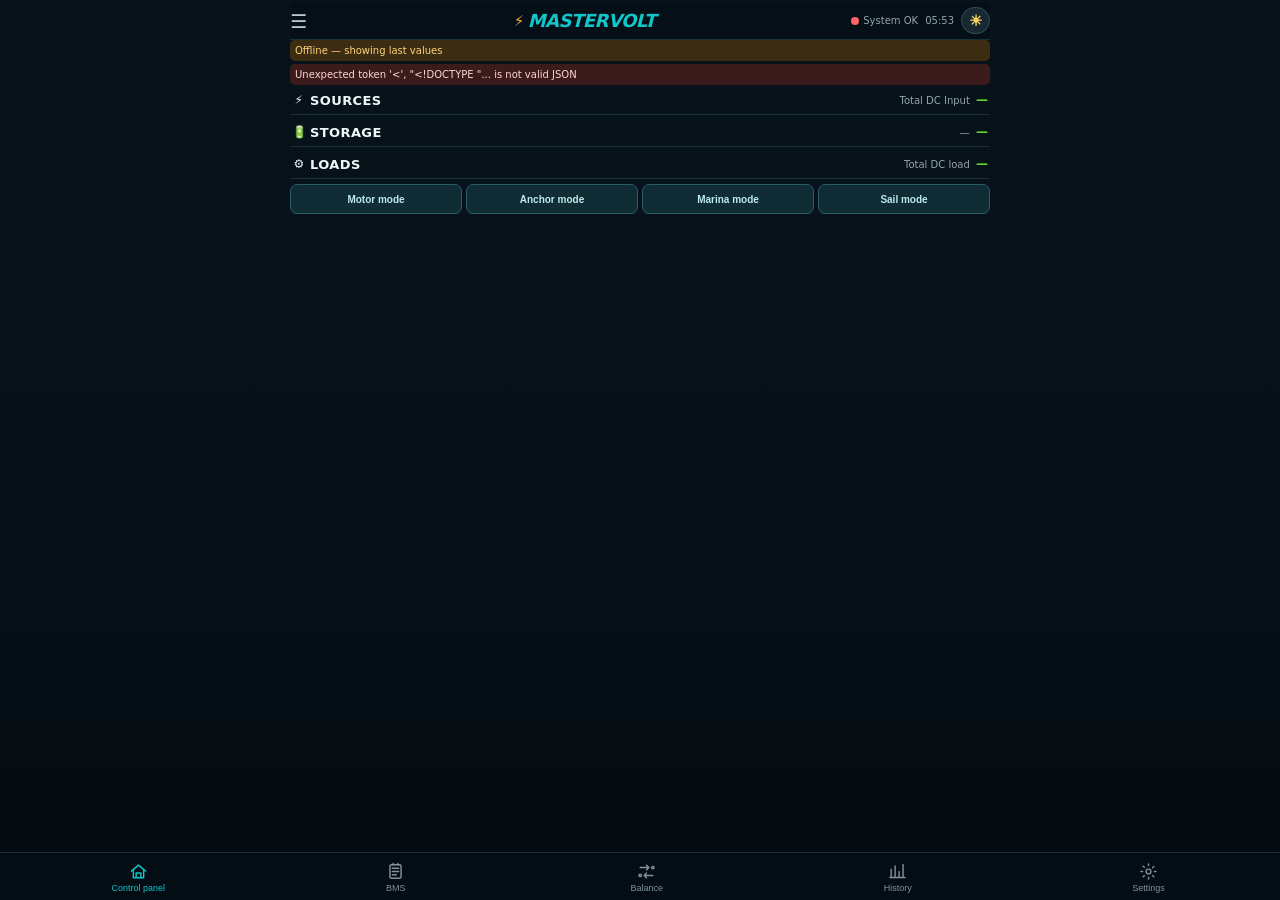
==== static/index.html @ 9ea55922 "v1.21.0: Battery tile layout, deviation bars around the balancer average, separate BMS/BAL refresh -" ====
<!doctype html>
<html lang="en">
<head>
<meta charset="utf-8">
<meta name="viewport" content="width=device-width,initial-scale=1,viewport-fit=cover">
<meta name="theme-color" content="#071017">
<meta name="apple-mobile-web-app-capable" content="yes">
<meta name="apple-mobile-web-app-status-bar-style" content="black-translucent">
<meta name="apple-mobile-web-app-title" content="Mastervolt">
<script>try{if(localStorage.getItem('mastervolt-theme')==='light')document.documentElement.dataset.theme='light'}catch(e){}</script>
<link rel="manifest" href="/manifest.webmanifest">
<link rel="apple-touch-icon" href="/static/icons/app-icon.svg">
<title>Mastervolt Energy</title>
<style>
:root{
 --bg:#061018;--bg2:#09151e;--panel:#111f2a;--panel2:#162632;--line:#21323d;
 --text:#f5f8fa;--muted:#93a5b1;--teal:#11c5c8;--teal2:#14aeb6;--green:#65d92f;
 --orange:#f4a631;--red:#ff6262;--shadow:0 4px 12px rgba(0,0,0,.18)
}
*{box-sizing:border-box}html,body{margin:0;min-height:100%;min-height:100dvh;background:linear-gradient(180deg,#07121a 0,#061018 60%,#040b10 100%);color:var(--text);font-family:system-ui,-apple-system,"Segoe UI",sans-serif}html{background:#040b10;overscroll-behavior-y:none}
body{padding-bottom:calc(48px + env(safe-area-inset-bottom));overflow-x:hidden}.app{max-width:560px;margin:auto;padding:calc(2px + env(safe-area-inset-top)) 7px 5px}
.top{position:sticky;top:0;z-index:9;background:rgba(6,16,24,.96);backdrop-filter:blur(12px);display:grid;grid-template-columns:28px minmax(100px,1fr) auto auto 29px;column-gap:7px;align-items:center;height:38px;border-bottom:1px solid #18303a}
.menu{font-size:19px;color:#b6c5ce}.logo{text-align:center;font-size:18px;font-weight:900;font-style:italic;letter-spacing:-.5px;color:var(--teal)}.online{display:flex;align-items:center;gap:4px;color:var(--muted);font-size:10px;white-space:nowrap}.clock{color:var(--muted);font-size:10px;white-space:nowrap}.dot{width:8px;height:8px;border-radius:50%;background:var(--green);box-shadow:0 0 8px rgba(101,217,47,.5)}.dot.off{background:var(--red);box-shadow:none}
.section{margin-bottom:5px}.head{display:flex;justify-content:space-between;align-items:center;height:27px;padding:1px 2px 3px;border-bottom:1px solid #14303a;margin-bottom:3px}.title{display:grid;grid-template-columns:14px auto;align-items:center;column-gap:4px;padding-left:0;font-weight:900;font-size:13px;letter-spacing:.4px;color:#eef7f8}.section-icon{width:14px;text-align:center;font-size:12px;line-height:1}.section-label{display:block;text-align:left}
.total{font-size:10px;color:var(--muted);white-space:nowrap}.total strong{font-size:12px;margin-left:3px;color:var(--green);font-variant-numeric:tabular-nums}
.card{display:grid;grid-template-columns:34px minmax(82px,1fr) 22px 47px 43px 48px 39px;column-gap:2px;align-items:center;min-height:45px;background:linear-gradient(105deg,#12212c,#101c25);border:1px solid #21333f;border-radius:9px;padding:4px 6px;margin-bottom:3px;box-shadow:var(--shadow)}.card:last-child{margin-bottom:0}
.shore-card{position:relative;padding-bottom:9px}.shore-status{position:absolute;left:40px;right:48px;bottom:3px;font-size:10px;line-height:1.05;white-space:nowrap;overflow:hidden;text-overflow:ellipsis}.frequency-line{font-size:10px;margin-left:0}
.icon{width:32px;height:32px;border-radius:7px;display:grid;place-items:center;background:linear-gradient(145deg,#1b3340,#142832);border:1px solid #27414e;color:var(--teal)}.icon svg{width:22px;height:22px;display:block;stroke:currentColor;fill:none;stroke-width:1.8;stroke-linecap:round;stroke-linejoin:round}.icon svg.fillable .fill{fill:currentColor;stroke:none}
.device{min-width:0;padding-right:4px}.name{font-size:14.5px;font-weight:900;line-height:1.05;overflow:hidden;text-overflow:ellipsis;white-space:nowrap}.subline{margin-top:2px;font-size:10px;line-height:1.05;color:var(--muted);white-space:nowrap;overflow:hidden;text-overflow:ellipsis}.state{color:var(--green);font-weight:800}.temp-state{color:#b7c6cd;font-weight:750;margin-left:5px}
.elec{font-size:12px;font-weight:750;color:#e5edf1;white-space:nowrap;font-variant-numeric:tabular-nums;letter-spacing:0}.kindcol{font-size:11px;color:#aebdc5;text-align:right;padding-right:1px;font-weight:750}.vcol,.acol,.wcol{text-align:right}.wcol{font-size:12.5px;font-weight:900;color:var(--green)}
.mini{width:34px;margin:0 0 0 3px;padding:2px 3px;font-size:9px;line-height:1;border-radius:5px;min-width:34px;height:22px;border:1px solid #35505b;background:#172832;color:#c8d5da;font-weight:850}.mini.on{background:#123d27;border-color:#28603b;color:#83ed8f}.mini.na{opacity:.45;cursor:not-allowed}.controlslot{width:34px;height:22px;margin-left:3px}
.mini.supporting-blink{animation:supportBlink 1s steps(1,end) infinite}@keyframes supportBlink{0%,49%{background:#123d27;border-color:#28603b;color:#83ed8f}50%,100%{background:rgba(255,98,98,.25);border-color:rgba(255,98,98,.65);color:#ffb3b3}}.supporting-status{animation:supportStatusBlink 1s steps(1,end) infinite}@keyframes supportStatusBlink{0%,49%{color:#b7c6cd}50%,100%{color:#ff6262}}
.high-discharge-alert{animation:highDischargeBlink 1s steps(1,end) infinite}@keyframes highDischargeBlink{0%,49%{color:#ff6262}50%,100%{color:rgba(255,98,98,.28)}}
.socring{--pct:0;width:34px;height:34px;margin-left:5px;border-radius:50%;display:grid;place-items:center;background:conic-gradient(var(--green) calc(var(--pct)*1%),#243640 0);position:relative}.socring:before{content:"";position:absolute;inset:4px;border-radius:50%;background:#111f2a}.socring span{position:relative;z-index:1;font-size:9px;font-weight:900;color:#eaf6eb;font-variant-numeric:tabular-nums}
.shore-device{display:grid;grid-template-columns:minmax(0,1fr) 50px;gap:4px;align-items:center}.shore-limit-stack{position:relative;width:50px;height:30px}.shore-limit{position:absolute;left:0;top:50%;transform:translateY(-50%);box-sizing:border-box;width:50px!important;min-width:50px!important;max-width:50px!important;height:18px!important;padding:0 3px!important;text-align:center}.shore-limit-label{position:absolute;left:0;right:0;top:calc(50% + 9px);display:block;font-size:7px;color:var(--muted);white-space:nowrap;line-height:1;text-align:center}.mode-controls{display:grid;grid-template-columns:repeat(4,1fr);gap:4px;margin:5px 0 2px}.mode-controls button{width:100%;height:30px;border-radius:7px;color:#bcebed;border-color:#28606a;background:#102c35;font-size:10px}.mode-controls button:active{background:#17414b}.mode-controls button.active{background:#123d27;border-color:#28603b;color:#83ed8f;box-shadow:0 0 0 1px rgba(101,217,47,.12)}
.mode-dialog{max-width:310px;text-align:center}.mode-spinner{width:34px;height:34px;margin:0 auto 13px;border:3px solid rgba(17,197,200,.2);border-top-color:var(--teal);border-radius:50%;animation:spin .8s linear infinite}.mode-message{font-size:18px;font-weight:900;color:#fff}@keyframes spin{to{transform:rotate(360deg)}}
button,input{border-radius:5px;padding:2px;border:1px solid #35505b;background:#172832;color:#fff;font-size:11px;font-weight:800;height:23px}button.on{background:#123d27;color:#83ed8f}
.err,.offline{display:none;padding:5px;border-radius:5px;font-size:10px;margin-bottom:3px}.err{background:#3b1b1b;color:#ffd6d6}.offline{background:#3c2d12;color:#ffd27b}.discovery{font-size:9px;color:#71848f;text-align:center;line-height:1.1;margin-top:2px}
.bottom{position:fixed;left:0;right:0;bottom:0;z-index:20;background:rgba(5,14,20,.97);backdrop-filter:blur(12px);border-top:1px solid #19303a;display:flex;justify-content:space-around;height:calc(48px + env(safe-area-inset-bottom));padding:4px 6px calc(4px + env(safe-area-inset-bottom))}.nav{font-size:9px;color:#80929e;text-align:center;line-height:1}.nav b{display:block;font-size:15px;margin-bottom:2px}.nav.active{color:var(--teal)}
.bottom button.nav{width:auto;min-width:48px;height:auto;padding:0 4px;margin:0;border:0;border-radius:0;background:transparent;color:#80929e;font-weight:400}.bottom button.nav.active{background:transparent;color:var(--teal)}.bottom .nav svg{display:block;width:19px;height:19px;margin:0 auto 3px;fill:none;stroke:currentColor;stroke-width:1.8;stroke-linecap:round;stroke-linejoin:round}.bottom{bottom:-1px;min-height:calc(49px + env(safe-area-inset-bottom))}
.theme-toggle{width:29px;min-width:29px;height:27px;padding:0;margin:0;border-radius:14px;border:1px solid #35505b;background:#172832;color:#f8d35e;font-size:15px;line-height:1;display:grid;place-items:center}.theme-toggle:focus{outline:2px solid var(--teal);outline-offset:1px}
.settings-page{padding:8px 2px 4px}.settings-page[hidden],#overviewPage[hidden]{display:none}.settings-title{font-size:20px;font-weight:900;margin:2px 0 12px}.settings-card{background:linear-gradient(105deg,#12212c,#101c25);border:1px solid #21333f;border-radius:10px;padding:6px 12px;box-shadow:var(--shadow)}.setting-row{display:grid;grid-template-columns:minmax(0,1fr) 111px;gap:12px;align-items:center;min-height:49px;border-bottom:1px solid #21333f}.setting-row:last-child{border-bottom:0}.setting-label{font-size:13px;font-weight:800;line-height:1.2}.setting-input{width:72px!important;height:28px;text-align:center;font-size:13px}.setting-value{display:grid;grid-template-columns:72px 34px;align-items:center;gap:5px;white-space:nowrap}.settings-toggle{width:72px;height:28px;justify-self:start;font-size:11px}.settings-toggle.on{background:#123d27;border-color:#28603b;color:#83ed8f}.float-settings{padding-left:14px;border-left:2px solid var(--teal)}.float-settings[hidden]{display:none}.settings-unit{color:var(--muted);font-size:10px}.settings-save{width:100%;height:38px;margin-top:12px;background:#113b3d;border-color:#1aa8ad;color:#9ef2f0;font-size:14px}.settings-status{min-height:18px;margin-top:7px;text-align:center;color:var(--green);font-size:11px}.settings-hint{display:block;color:var(--muted);font-size:10px;margin-top:2px}
.bms-page{padding:7px 0 4px}.bms-page[hidden]{display:none}.bms-head{display:flex;align-items:center;justify-content:space-between;margin:1px 2px 7px}.bms-title{font-size:20px;font-weight:900}.bms-refresh{width:90px;height:30px;background:#113b3d;border-color:#1aa8ad;color:#9ef2f0}.bms-refresh:disabled{opacity:.55}.bms-note{font-size:10px;color:var(--muted);margin:0 3px 8px}.bms-card{background:linear-gradient(105deg,#12212c,#101c25);border:1px solid #21333f;border-radius:10px;padding:9px 10px;margin-bottom:6px;box-shadow:var(--shadow)}.bms-card-head{display:flex;justify-content:space-between;gap:8px;align-items:flex-start}.bms-name{font-size:16px;font-weight:900}.bms-device{font-size:9px;color:var(--muted);margin-top:2px}.bms-connection{font-size:10px;font-weight:800;white-space:nowrap}.bms-connection.connected{color:var(--green)}.bms-connection.connecting,.bms-connection.scanning,.bms-connection.reading{color:var(--orange)}.bms-connection.error,.bms-connection.disconnected{color:var(--red)}.bms-grid{display:grid;grid-template-columns:repeat(3,1fr);gap:5px;margin-top:9px}.bms-metric{background:#0b1821;border:1px solid #21333f;border-radius:6px;padding:5px;text-align:center}.bms-metric span{display:block;font-size:8px;color:var(--muted);margin-bottom:2px}.bms-metric strong{font-size:12px;font-variant-numeric:tabular-nums}.bms-cells{display:grid;grid-template-columns:repeat(4,1fr);gap:4px;margin-top:7px}.bms-cell{border:1px solid #2b4653;border-radius:5px;padding:4px 2px;text-align:center;font-size:9px}.bms-cell strong{display:block;font-size:11px}.bms-detail{margin-top:7px;font-size:9px;color:#b7c6cd;line-height:1.35}.bms-error{margin-top:7px;padding:5px;border-radius:5px;background:#3b1b1b;color:#ffd6d6;font-size:10px}.bms-updated{margin-top:6px;font-size:8px;color:var(--muted)}
.balance-page{padding:7px 0 4px}.balance-page[hidden]{display:none}.balance-grid{display:grid;gap:7px}.balance-card{background:var(--panel);border:1px solid #2b4653;border-radius:10px;overflow:hidden;box-shadow:var(--shadow)}.balance-card-head{display:flex;justify-content:space-between;align-items:center;padding:8px 9px;background:var(--panel2)}.balance-name{font-size:14px;font-weight:900}.balance-values{display:grid;grid-template-columns:minmax(105px,.8fr) minmax(0,1.2fr)}.balance-cell{min-width:0;padding:6px 8px;border-top:1px solid var(--line);font-size:10px;overflow-wrap:anywhere}.balance-label{color:var(--muted);font-weight:700}.balance-value{font-weight:800;font-variant-numeric:tabular-nums}.balance-meta{display:block;margin-top:2px;color:var(--muted);font-size:8px;font-weight:500}.balance-empty{grid-column:1/-1;padding:12px;color:var(--muted);font-size:10px}.balance-note{margin:0 3px 8px;color:var(--muted);font-size:9px;line-height:1.3}html[data-theme="light"] .balance-card{background:#fff;border-color:#91a3ac}html[data-theme="light"] .balance-card-head{background:#eef3f5}
.balance-status{display:grid;grid-template-columns:repeat(3,1fr);border-top:1px solid var(--line)}.balance-metric{min-width:0;padding:6px 3px;text-align:center;border-right:1px solid var(--line);border-bottom:1px solid var(--line)}.balance-metric:nth-child(3n){border-right:0}.balance-metric span{display:block;color:var(--muted);font-size:8px}.balance-metric strong{display:block;margin-top:2px;font-size:11px;font-variant-numeric:tabular-nums}.balance-cells{display:grid;grid-template-columns:repeat(4,1fr);padding:5px;gap:4px}.balance-cell-tile{padding:5px 2px;border:1px solid var(--line);border-radius:5px;text-align:center;font-size:9px}.balance-cell-tile strong{display:block;font-size:10px}.balance-diagnostics summary{padding:7px 9px;color:var(--muted);font-size:9px;cursor:pointer}
.balance-matrix .bms-matrix-head{display:flex;flex-direction:column;justify-content:center}.balance-matrix .balance-head{cursor:pointer;-webkit-tap-highlight-color:transparent}.balance-matrix .balance-head:active,.balance-matrix .balance-head:focus-visible{background:var(--line)}.balance-matrix .bms-connection{font-size:8px;margin-top:2px}.balance-diagnostics-list{display:grid;gap:5px;margin-top:7px}.balance-diagnostics{border:1px solid var(--line);border-radius:7px;background:var(--panel);overflow:hidden}.balance-diagnostics summary{font-weight:700}.balance-diagnostics .bms-error{margin:5px}.balance-matrix .cell-dot{vertical-align:1px}@media(max-width:430px){.balance-matrix .bms-connection{font-size:7px}.balance-matrix .bms-name{font-size:10px}}
.alarm-line{display:block;color:#ff9aa5;line-height:1.25}.history-page{padding:7px 0}.history-head{display:flex;align-items:center;justify-content:space-between;gap:8px;margin-bottom:7px}.history-actions{display:flex;align-items:end;gap:5px}.history-zoom{display:grid;gap:2px;color:var(--muted);font-size:8px;font-weight:700}.history-zoom input{width:62px;height:30px;text-align:center;font-size:11px}.history-count{color:var(--muted);font-size:9px;line-height:1.3}.history-tabs{display:grid;grid-template-columns:repeat(3,1fr);gap:5px;margin:0 0 8px}.history-tab{height:31px;border-color:var(--line);background:var(--panel);color:var(--muted)}.history-tab.active{background:#113b3d;border-color:#1aa8ad;color:#9ef2f0}.history-tab-panel[hidden]{display:none}.history-charts{display:grid;gap:8px}.history-chart-card{margin:0;background:var(--panel);border:1px solid var(--line);border-radius:9px;padding:8px;box-shadow:var(--shadow)}.history-chart-card h3{margin:0;font-size:13px}.history-chart-subtitle{margin:2px 0 5px;color:var(--muted);font-size:9px}.history-chart-wrap{position:relative;width:100%;height:210px}.history-chart-wrap.compact{height:145px}.history-chart{display:block;width:100%;height:100%}.history-legend{display:flex;flex-wrap:wrap;justify-content:center;gap:5px 12px;margin-top:5px;color:var(--muted);font-size:9px}.history-legend span{cursor:pointer;user-select:none;padding:2px 4px;border-radius:4px}.history-legend span.active{color:var(--text);background:color-mix(in srgb,var(--accent) 18%,transparent)}.history-legend i{display:inline-block;width:12px;height:3px;margin-right:4px;vertical-align:2px}.history-empty{padding:30px 12px;text-align:center;color:var(--muted);font-size:11px}.history-condition-grid{display:grid;gap:6px}.history-condition-label{margin:3px 0 -3px;color:var(--muted);font-size:9px;font-weight:700}html[data-theme="light"] .history-tab.active{background:#d9f2f2;color:#004e52}@media(max-width:430px){.history-chart-wrap{height:185px}.history-chart-wrap.compact{height:125px}.history-head .bms-title{font-size:18px}.history-count{max-width:160px}.history-zoom input{width:54px}}

#bmsCards{display:grid;grid-template-columns:repeat(3,minmax(0,1fr));gap:6px;align-items:start}.bms-card{margin-bottom:0;padding:8px 7px}.bms-card-head{display:block;min-height:54px}.bms-connection{margin-top:4px}.bms-rows{margin-top:7px;border-top:1px solid #2b4653}.bms-row{display:flex;justify-content:space-between;align-items:baseline;gap:4px;min-height:26px;padding:5px 2px;border-bottom:1px solid #21333f;font-size:9px}.bms-row span{color:var(--muted);min-width:0}.bms-row strong{text-align:right;font-size:10px;font-variant-numeric:tabular-nums;overflow-wrap:anywhere}.bms-row.bms-section{justify-content:center;min-height:22px;color:var(--muted);font-weight:800}.bms-row.bms-updated-row{display:block;line-height:1.35}.bms-row.bms-updated-row strong{display:block;text-align:left;margin-top:2px;font-size:8px}@media(max-width:380px){.bms-card{padding:7px 5px}.bms-name{font-size:13px}.bms-device{font-size:8px}.bms-row{font-size:8px;padding-left:0;padding-right:0}.bms-row strong{font-size:9px}}
#bmsCards{display:block}.bms-matrix{display:grid;grid-template-columns:minmax(76px,.85fr) repeat(3,minmax(0,1fr));border:1px solid #2b4653;border-radius:10px;overflow:hidden;background:#101c25;box-shadow:var(--shadow)}.bms-matrix-cell{min-width:0;min-height:31px;padding:6px 5px;border-right:1px solid #21333f;border-bottom:1px solid #21333f;display:flex;align-items:center;justify-content:center;text-align:center;font-size:9px;overflow-wrap:anywhere}.bms-matrix-cell:nth-child(4n){border-right:0}.bms-matrix-label{justify-content:flex-start;text-align:left;color:var(--muted);font-weight:700}.bms-matrix-head{display:block;min-height:68px;padding-top:8px;font-weight:900}.bms-matrix-head .bms-device{margin:3px 0}.bms-matrix-section{grid-column:1/-1;min-height:24px;background:#0b1821;color:var(--muted);font-size:8px;font-weight:900;letter-spacing:.5px}.bms-matrix .socring{width:42px;height:42px;margin:0}.bms-matrix .socring span{font-size:8px}.bms-matrix-actions{display:flex;flex-direction:column;gap:5px;padding:6px 4px;align-items:stretch}.bms-action{width:100%;height:28px;padding:2px 3px;border-radius:6px;font-size:8px;line-height:1.05;background:#132b36;border-color:#31505d;color:#d5e5eb}.bms-action.on{background:#173924;border-color:#2f9252;color:#9ff0b3}.bms-action.off{background:#391b1f;border-color:#8f3a44;color:#ffb0b7}.bms-action:disabled{opacity:.45}.bms-control-message{margin:7px 2px 0;min-height:15px;font-size:9px;color:var(--muted)}@media(max-width:380px){.bms-matrix{grid-template-columns:72px repeat(3,minmax(0,1fr))}.bms-matrix-cell{padding:5px 2px;font-size:8px}.bms-matrix-head{min-height:73px}.bms-action{font-size:7px;padding:1px}}
.bms-dial{--angle:-120deg;width:58px;height:58px;position:relative;border-radius:50%;display:grid;place-items:center;background:repeating-conic-gradient(from 240deg,#7d929c 0 1.5deg,transparent 1.5deg 12deg),radial-gradient(circle at 50% 55%,#172832 0 52%,#2f4651 53% 57%,#0b151b 58%);box-shadow:inset 0 0 8px rgba(0,0,0,.7),0 1px 3px rgba(0,0,0,.5)}.bms-dial:before{content:"";position:absolute;left:50%;bottom:50%;width:2px;height:19px;background:var(--orange);border-radius:2px;transform-origin:50% 100%;transform:translateX(-50%) rotate(var(--angle));box-shadow:0 0 4px rgba(244,166,49,.7)}.bms-dial:after{content:"";position:absolute;width:7px;height:7px;border-radius:50%;background:#dce8ed;border:2px solid #536b76}.bms-dial-value{position:absolute;bottom:5px;font-size:9px;font-weight:900;font-variant-numeric:tabular-nums}.cell-dot{display:inline-block;width:6px;height:6px;border-radius:50%;margin-right:4px;vertical-align:1px}.cell-dot.high{background:#ff3b45;box-shadow:0 0 4px #ff3b45}.cell-dot.low{background:#3a8dff;box-shadow:0 0 4px #3a8dff}.cell-dot+ .cell-dot{margin-left:-2px}html[data-theme="light"] .bms-dial{background:repeating-conic-gradient(from 240deg,#50646d 0 1.5deg,transparent 1.5deg 12deg),radial-gradient(circle at 50% 55%,#fff 0 52%,#aab9bf 53% 57%,#edf2f4 58%)}@media(max-width:380px){.bms-dial{width:52px;height:52px}.bms-dial:before{height:17px}.bms-dial-value{font-size:8px}}
.bms-dial{width:76px;height:55px;border-radius:0;background:none!important;box-shadow:none;display:block;position:relative;overflow:visible}.bms-dial:before,.bms-dial:after{content:none}.bms-dial-arc{position:absolute;left:0;top:0;width:76px;height:39px;overflow:hidden}.bms-dial-arc:before{content:"";position:absolute;width:76px;height:76px;border-radius:50%;background:conic-gradient(from 270deg,#d65347 0deg 72deg,#f0ae45 72deg 108deg,#62a85b 108deg 180deg,transparent 180deg 360deg)}.bms-dial-arc:after{content:"";position:absolute;left:11px;top:11px;width:54px;height:54px;border-radius:50%;background:var(--panel)}.bms-dial-needle{position:absolute;z-index:2;left:50%;top:8px;width:3px;height:27px;border-radius:3px;background:#eef4f6;transform-origin:50% 100%;transform:translateX(-50%) rotate(var(--angle));filter:drop-shadow(0 1px 2px #000)}.bms-dial-hub{position:absolute;z-index:3;left:50%;top:31px;width:8px;height:8px;border-radius:50%;background:#dce8ed;border:2px solid #536b76;transform:translate(-50%,-50%)}.bms-dial-value{position:absolute;z-index:4;left:0;right:0;bottom:0;text-align:center;font-size:11px;font-weight:900;font-variant-numeric:tabular-nums}html[data-theme="light"] .bms-dial-arc:after{background:#fff}@media(max-width:380px){.bms-dial{width:68px;height:52px}.bms-dial-arc{width:68px;height:35px}.bms-dial-arc:before{width:68px;height:68px}.bms-dial-arc:after{left:10px;top:10px;width:48px;height:48px}.bms-dial-needle{top:7px;height:24px}.bms-dial-hub{top:28px}}
.bms-dial{width:82px;height:66px!important;position:relative}.bms-dial svg{display:block;width:82px;height:52px;overflow:visible}.bms-gauge-zone{fill:none;stroke-width:12}.bms-gauge-red{stroke:#d65347}.bms-gauge-amber{stroke:#f0ae45}.bms-gauge-green{stroke:#62a85b}.bms-gauge-needle{stroke:#eef4f6;stroke-width:3;stroke-linecap:round;transform:rotate(var(--angle));transform-origin:50px 50px;filter:drop-shadow(0 1px 1px #000)}.bms-gauge-hub{fill:#dce8ed;stroke:#536b76;stroke-width:2}.bms-dial-value{bottom:0;line-height:12px}@media(max-width:380px){.bms-dial,.bms-dial svg{width:72px}.bms-dial{height:67px!important}}
html[data-theme="light"] .bms-gauge-needle{stroke:#102a36;stroke-width:4;filter:drop-shadow(0 1px 1px rgba(255,255,255,.9))}html[data-theme="light"] .bms-gauge-hub{fill:#fff;stroke:#102a36;stroke-width:2.5}
.card.card-battery{grid-template-columns:34px minmax(56px,1fr) 20px 52px 50px 54px 58px}.card .bms-dial{width:52px;height:40px!important;margin:0 auto}.card .bms-dial svg{width:52px;height:32px}.card .bms-dial-value{font-size:9px;line-height:11px}
@media(max-width:390px){.card.card-battery{grid-template-columns:32px minmax(50px,1fr) 19px 49px 47px 51px 56px}.card .bms-dial{width:44px;height:35px!important}.card .bms-dial svg{width:44px;height:28px}.card .bms-dial-value{font-size:8px;line-height:9px}}
@media(min-width:700px){.card.card-battery{grid-template-columns:34px minmax(140px,1fr) 24px 50px 46px 52px 62px}.card .bms-dial{width:58px;height:44px!important}.card .bms-dial svg{width:58px;height:37px}}
.bms-all-actions{display:flex;flex-direction:column;gap:5px;align-items:stretch}.bms-all-actions .bms-action{background:#132b36;border-color:#31505d;color:#d5e5eb}
.bms-matrix-head{min-height:35px!important;padding:7px 3px 5px!important}.bms-all-actions .bms-action.on{background:#173924;border-color:#2f9252;color:#9ff0b3}.bms-all-actions .bms-action.off{background:#391b1f;border-color:#8f3a44;color:#ffb0b7}html[data-theme="light"] .bms-all-actions .bms-action{background:#fff;border-color:#56717d;color:#071017}html[data-theme="light"] .bms-all-actions .bms-action.on{background:#dff4e4;border-color:#287c43;color:#075b20}html[data-theme="light"] .bms-all-actions .bms-action.off{background:#ffe7e9;border-color:#ad3e4b;color:#8b1220}html[data-theme="light"] .bms-all-actions .bms-action:disabled{background:#edf1f2;color:#68767c;border-color:#a8b3b8}
.bms-all-off-row{grid-column:1/-1;display:grid;grid-template-columns:1fr 1fr;gap:6px;padding:7px;border-top:1px solid var(--line)}.bms-all-off-row .bms-action{height:32px}.bms-all-off-row .bms-action.off{background:#391b1f;border-color:#8f3a44;color:#ffb0b7}html[data-theme="light"] .bms-all-off-row .bms-action.off{background:#ffe7e9;border-color:#ad3e4b;color:#8b1220}html[data-theme="light"] .bms-all-off-row .bms-action:disabled{background:#edf1f2;color:#68767c;border-color:#a8b3b8}
.bms-matrix-cell:nth-child(4n){border-right-width:1px;border-right-style:solid}.bms-matrix-cell.last{border-right-width:0}
.bms-head-actions{display:flex;align-items:center;gap:8px}.bms-refresh-state{min-width:118px;text-align:right;color:var(--muted);font-size:9px;line-height:1.2}.bms-summary{display:grid;grid-template-columns:repeat(3,minmax(0,1fr));gap:6px;margin-bottom:8px}.bms-summary-card{min-width:0;padding:7px 5px;border:1px solid #2b4653;border-radius:9px;background:var(--panel);text-align:center;box-shadow:var(--shadow)}.bms-summary-card .bms-name{font-size:12px}.bms-summary-card .bms-connection{margin:2px 0 1px}.bms-summary-card .bms-dial{margin:2px auto}.bms-summary-values{display:flex;justify-content:center;gap:7px;font-size:11px;font-weight:800;font-variant-numeric:tabular-nums}.bms-summary-values span{white-space:nowrap}.db-status{display:grid;grid-template-columns:1fr auto;gap:3px 12px;padding:6px 12px 10px;font-size:11px;color:var(--muted)}.db-status strong{color:var(--text);font-weight:700;text-align:right;font-variant-numeric:tabular-nums}
.bms-dual{display:flex;flex-direction:column;align-items:center;line-height:1.15}.bal-sub{font-size:8px;font-weight:600;color:var(--muted);font-variant-numeric:tabular-nums}.bal-sub.bal-diff{color:var(--orange);font-weight:800}.bal-sub.bal-stale,.bal-stale{opacity:.45}.bms-balancer-state{margin-top:1px;font-size:8px;font-weight:700;cursor:pointer}
.bms-balchart{display:flex;justify-content:center;align-items:center;gap:5px;padding-top:11px;margin-top:2px}.bc-ref{font-size:8px;font-weight:700;color:var(--muted);font-variant-numeric:tabular-nums}.bc-ref.bms{opacity:.55}.bc-plot{position:relative;height:40px}.bc-line{position:absolute;left:-3px;right:-3px;top:50%;height:1px;background:var(--muted);opacity:.85}.cb{display:block;position:absolute;width:8px;border-radius:2px;background:#62a85b}.cb.hi{background:#d65347}.cb.lo{background:#3a8dff}.cb.hot{background:#ff1a1a;box-shadow:0 0 6px #ff1a1a;animation:cbhot .5s steps(2,start) infinite}.cb.bal{box-shadow:0 0 0 1px #ffd54a,0 0 6px #ffd54a;animation:cbpulse 1.4s ease-in-out infinite}.cb.hot.bal{animation:cbhot .5s steps(2,start) infinite,cbpulse 1.4s ease-in-out infinite}.cb-bolt{position:absolute;top:-11px;width:10px;text-align:center;font-size:9px;line-height:1}@keyframes cbpulse{50%{opacity:.6}}@keyframes cbhot{50%{background:#7a0000;box-shadow:0 0 2px #7a0000}}@media(prefers-reduced-motion:reduce){.cb.bal,.cb.hot,.cb.hot.bal{animation:none}}
.bms-balfoot{margin-bottom:1px;font-size:9px;font-weight:700;color:var(--muted);white-space:nowrap}.bms-balfoot.on{color:#ffd54a}.bms-balfoot.stale{opacity:.6}html[data-theme="light"] .bms-balfoot.on{color:#9a6700}.bms-summary-remaining{margin-top:3px;color:var(--muted);font-size:10px;font-weight:700}.bms-refresh-state.bms-refresh-line{min-width:0;margin:-2px 2px 6px;text-align:left;white-space:pre-line}.bms-matrix-section{grid-column:1/-1!important;justify-content:flex-start!important;min-height:22px!important;padding:4px 7px!important;background:var(--panel2);color:var(--teal)!important;font-size:8px!important;font-weight:900!important;letter-spacing:.7px}.bms-matrix{border-color:var(--line)}html[data-theme="light"] .bms-summary-card{border-color:#91a3ac}@media(max-width:380px){.bms-head-actions{gap:5px}.bms-refresh-state{min-width:94px;font-size:8px}.bms-summary-card{padding-left:2px;padding-right:2px}.bms-summary-values{gap:3px;font-size:9px}.bms-summary-remaining{font-size:9px}}
.bms-matrix{grid-template-columns:repeat(4,minmax(0,1fr))!important;gap:1px;padding:0;background:var(--line)!important;border-color:var(--line)}.bms-matrix-cell{min-height:25px;padding:3px 4px;border:0!important;background:var(--panel);font-size:10px;line-height:1.05}.bms-matrix-head{min-height:28px!important;padding:5px 3px 3px!important}.bms-matrix-section{min-height:18px!important;padding:3px 6px!important}.bms-matrix-actions{gap:3px;padding:4px 3px}.bms-matrix-actions .bms-action{height:23px;font-size:9px}.bms-all-off-row{gap:5px;padding:4px;background:var(--panel);border:0}.bms-all-off-row .bms-action{height:26px;font-size:9px}.bms-summary{gap:5px;margin-bottom:6px}.bms-summary-card{padding-top:5px;padding-bottom:5px}.bms-summary-card .bms-dial{margin-top:0;margin-bottom:0}@media(max-width:430px){.bms-matrix-cell{min-height:23px;padding:2px;font-size:9px}.bms-matrix-head{min-height:26px!important;padding:4px 2px 2px!important}.bms-matrix-section{min-height:17px!important;padding:2px 5px!important}.bms-matrix-actions{padding:3px 2px}.bms-matrix-actions .bms-action{height:22px;font-size:8.5px}.bms-all-off-row{padding:3px}.bms-all-off-row .bms-action{height:24px;font-size:9px}}
.bms-power-icon{display:inline-block;margin-left:3px;font-size:13px;line-height:1;vertical-align:-1px}.bms-action:disabled .bms-power-icon{filter:grayscale(1)}
.bms-summary-card[role="button"]{cursor:pointer}.bms-summary-card[role="button"]:active{transform:translateY(1px)}.bms-summary-card[role="button"]:focus-visible{outline:2px solid var(--teal);outline-offset:2px}
.safety-backdrop{position:fixed;inset:0;z-index:1000;display:none;align-items:center;justify-content:center;padding:18px;background:rgba(0,6,10,.60);backdrop-filter:blur(4px);-webkit-backdrop-filter:blur(4px)}
.safety-backdrop.open{display:flex}.safety-dialog{width:min(100%,390px);background:linear-gradient(155deg,#152833 0%,#0d1a22 100%);border:1px solid #2b4653;border-radius:16px;box-shadow:0 22px 60px rgba(0,0,0,.55);padding:18px}.safety-head{display:flex;gap:12px;align-items:center;margin-bottom:12px}.safety-icon{width:38px;height:38px;flex:0 0 38px;border-radius:50%;display:grid;place-items:center;background:rgba(244,166,49,.12);border:1px solid rgba(244,166,49,.42);color:var(--orange);font-size:21px;font-weight:900}.safety-title{font-size:18px;font-weight:900;line-height:1.15;color:#fff}.safety-copy{font-size:14px;line-height:1.42;color:#c7d4da;margin:0 0 9px}.safety-note{font-size:13px;line-height:1.35;color:#91a5af;margin:0 0 17px}.safety-actions{display:grid;grid-template-columns:1fr 1.15fr;gap:9px}.safety-actions button{width:100%;height:38px;border-radius:8px;font-size:13px}.soc-choice-actions{display:none;grid-template-columns:1fr;gap:8px}.soc-choice-actions button{width:100%;height:40px}#bmsSocManualValue{height:40px}.danger-btn{background:#32191c;border-color:#7a343a;color:#ff9ea3}.danger-btn:active{background:#472025}.cancel-btn{background:#113b3d;border-color:#1aa8ad;color:#9ef2f0;box-shadow:0 0 0 1px rgba(17,197,200,.12)}.cancel-btn:focus{outline:2px solid var(--teal);outline-offset:2px}

html[data-theme="light"]{--bg:#f4f7f8;--bg2:#fff;--panel:#fff;--panel2:#eef3f5;--line:#9aabb3;--text:#071017;--muted:#3f5059;--teal:#00666b;--teal2:#00666b;--green:#087629;--orange:#8b5400;--red:#b00020;--shadow:0 1px 3px rgba(0,0,0,.18)}
html[data-theme="light"],html[data-theme="light"] body{background:#f4f7f8;color:var(--text)}html[data-theme="light"]{background:#f4f7f8}
html[data-theme="light"] .top{background:rgba(255,255,255,.98);border-bottom-color:#81939c;backdrop-filter:none}
html[data-theme="light"] .menu{color:#17242a}html[data-theme="light"] .logo{color:#00666b}html[data-theme="light"] .online,html[data-theme="light"] .clock{color:#27373f}
html[data-theme="light"] .head{border-bottom-color:#8fa1aa}html[data-theme="light"] .title{color:#071017}
html[data-theme="light"] .card{background:#fff;border-color:#91a3ac;box-shadow:var(--shadow)}
html[data-theme="light"] .icon{background:#e8f3f4;border-color:#73959c;color:#00666b}
html[data-theme="light"] .subline,html[data-theme="light"] .temp-state{color:#37474f}html[data-theme="light"] .elec{color:#111b20}html[data-theme="light"] .kindcol{color:#293940}
html[data-theme="light"] .mini,html[data-theme="light"] button,html[data-theme="light"] input{background:#fff;color:#111;border-color:#6f858f}
html[data-theme="light"] .mini.on,html[data-theme="light"] button.on,html[data-theme="light"] .mode-controls button.active{background:#d9f2df;border-color:#3d7d4c;color:#075d20}
html[data-theme="light"] .mode-controls button{background:#e8f2f3;border-color:#5e858b;color:#073f43}html[data-theme="light"] .mode-controls button:active{background:#d3e7e9}
html[data-theme="light"] .socring{background:conic-gradient(var(--green) calc(var(--pct)*1%),#b8c4c9 0)}html[data-theme="light"] .socring:before{background:#fff}html[data-theme="light"] .socring span{color:#071017}
html[data-theme="light"] .bottom{background:rgba(255,255,255,.98);border-top-color:#81939c;backdrop-filter:none}html[data-theme="light"] .nav{color:#3c4d55}html[data-theme="light"] .nav.active{color:#00666b}
html[data-theme="light"] .bottom button.nav{background:transparent;color:#3c4d55;border:0}html[data-theme="light"] .bottom button.nav.active{background:transparent;color:#00666b}html[data-theme="light"] .settings-card{background:#fff;border-color:#91a3ac}html[data-theme="light"] .setting-row{border-bottom-color:#b2c0c6}html[data-theme="light"] .settings-toggle.on{background:#d9f2df;border-color:#3d7d4c;color:#075d20}html[data-theme="light"] .settings-save{background:#dff4f4;border-color:#187b80;color:#064d50}
html[data-theme="light"] .bms-card{background:#fff;border-color:#91a3ac}html[data-theme="light"] .bms-metric{background:#f0f4f5;border-color:#a7b5bb}html[data-theme="light"] .bms-cell{border-color:#8fa1aa}html[data-theme="light"] .bms-detail{color:#37474f}html[data-theme="light"] .bms-refresh{background:#dff4f4;border-color:#187b80;color:#064d50}html[data-theme="light"] .bms-error{background:#ffe3e6;color:#7d0014}html[data-theme="light"] .bms-rows,html[data-theme="light"] .bms-row{border-color:#b5c1c6}html[data-theme="light"] .bms-matrix{background:#fff;border-color:#91a3ac}html[data-theme="light"] .bms-matrix-cell{border-color:#b5c1c6}html[data-theme="light"] .bms-matrix-section{background:#eef3f5}
html[data-theme="light"] .discovery{color:#465860}html[data-theme="light"] .err{background:#ffe3e6;color:#7d0014}html[data-theme="light"] .offline{background:#fff0c8;color:#654500}
html[data-theme="light"] .safety-dialog{background:#fff;border-color:#7f929b;box-shadow:0 22px 60px rgba(0,0,0,.28)}html[data-theme="light"] .safety-title,html[data-theme="light"] .mode-message{color:#071017}html[data-theme="light"] .safety-copy{color:#24343b}html[data-theme="light"] .safety-note{color:#465860}
html[data-theme="light"] .cancel-btn{background:#dff4f4;border-color:#187b80;color:#064d50}html[data-theme="light"] .danger-btn{background:#ffe3e6;border-color:#a92f40;color:#850019}
html[data-theme="light"] .theme-toggle{background:#15242b;border-color:#15242b;color:#dce8ee}
html[data-theme="light"] .mini.supporting-blink{animation-name:supportBlinkLight}@keyframes supportBlinkLight{0%,49%{background:#d9f2df;border-color:#3d7d4c;color:#075d20}50%,100%{background:#ffdfe2;border-color:#b00020;color:#9b001b}}
html[data-theme="light"] .supporting-status{animation-name:supportStatusBlinkLight}@keyframes supportStatusBlinkLight{0%,49%{color:#37474f}50%,100%{color:#b00020}}
html[data-theme="light"] .high-discharge-alert{animation-name:highDischargeBlinkLight}@keyframes highDischargeBlinkLight{0%,49%{color:#b00020}50%,100%{color:rgba(176,0,32,.25)}}
@media (max-width:390px){.card{grid-template-columns:32px minmax(72px,1fr) 20px 45px 41px 45px 39px;column-gap:2px;padding-left:4px;padding-right:4px}.name{font-size:13px}.elec{font-size:10.5px}.wcol{font-size:11px}.mini{width:32px;min-width:32px;font-size:8.5px}.shore-device{grid-template-columns:minmax(0,1fr) 48px}.shore-limit-stack{width:48px}.shore-limit{width:48px!important;min-width:48px!important;max-width:48px!important;flex-basis:48px}}
@media (min-width:700px){body{padding-bottom:50px}.app{max-width:720px;padding-left:10px;padding-right:10px}.card{grid-template-columns:34px minmax(160px,1fr) 24px 50px 46px 52px 41px}}
.bms-connection.waiting,.bms-connection.queued{color:var(--orange)}
.brand-icon{display:inline-block;margin-right:4px;color:var(--orange);font-style:normal;font-size:15px;vertical-align:1px}
.card{grid-template-columns:34px minmax(68px,1fr) 20px 52px 50px 54px 39px}
@media (max-width:390px){.card{grid-template-columns:32px minmax(68px,1fr) 19px 49px 47px 51px 39px}}
@media (min-width:700px){.card{grid-template-columns:34px minmax(140px,1fr) 22px 56px 54px 58px 41px}}
.history-tabs{grid-template-columns:repeat(5,1fr)}.history-page.reports-active .history-range,.history-page.reports-active .history-actions{display:none}.report-launch{display:grid;gap:6px;margin:0 0 8px}.report-btn{height:38px;font-size:13px;font-weight:800;background:#113b3d;border-color:#1aa8ad;color:#9ef2f0}.report-btn:disabled{opacity:.55}.report-hint{color:var(--muted);font-size:10px;line-height:1.35}.report-status{margin:0 0 8px;padding:7px 10px;border:1px solid var(--line);border-radius:9px;background:var(--panel);color:var(--muted);font-size:10px}.report-status.error{border-color:#7a343a;background:#32191c;color:#ffb0b7}.report-output{background:var(--panel);border:1px solid var(--line);border-radius:9px;padding:8px 9px;box-shadow:var(--shadow);font-size:11px;line-height:1.4}.report-output .rep-h{margin:11px 0 3px;font-size:13px;line-height:1.25}.report-output h3.rep-h{margin-top:0;font-size:15px}.report-output h4.rep-h{padding-top:8px;border-top:1px solid var(--line)}.report-output h3.rep-h+.rep-p{margin-top:0}.rep-p{margin:4px 0;color:var(--muted);font-size:10px;overflow-wrap:anywhere}.rep-list{margin:4px 0 6px;padding-left:16px;font-size:10px}.rep-list li{margin:2px 0;overflow-wrap:anywhere}.rep-table td:nth-child(-n+2){white-space:nowrap}.rep-table-wrap{overflow-x:auto;margin:5px 0 8px;-webkit-overflow-scrolling:touch}.rep-table{border-collapse:collapse;min-width:100%;font-size:10px}.rep-table th,.rep-table td{padding:3px 6px;border-bottom:1px solid var(--line);text-align:left;vertical-align:top}.rep-table th{color:var(--muted);font-size:9px;white-space:nowrap}.rep-ok{color:#65d92f}.rep-warn{color:#f4a631}.rep-crit{color:#ff6b73}html[data-theme="light"] .rep-ok{color:#0a7a2f}html[data-theme="light"] .rep-warn{color:#a25b00}html[data-theme="light"] .rep-crit{color:#b3121f}.report-days-row{display:flex;align-items:center;gap:9px;margin:4px 0 6px}#reportDays{width:84px}#reportDialog .safety-note{margin:0 0 8px}
.history-range{margin:-1px 2px 9px;padding:8px;background:var(--panel);border:1px solid var(--line);border-radius:8px}.range-presets{display:grid;grid-template-columns:repeat(6,1fr);gap:5px}.range-presets button{height:40px;padding:0;font-size:12px;font-weight:800;border-color:var(--line);background:var(--panel2);color:var(--muted)}.range-presets button.active{background:#113b3d;border-color:#1aa8ad;color:#9ef2f0}.range-presets button:disabled{opacity:.35}.range-summary{display:flex;justify-content:space-between;align-items:center;gap:8px;margin-top:8px}.history-range-duration{color:var(--text);font-size:11px;font-weight:800}.history-range-labels{display:flex;gap:6px;color:var(--muted);font-size:10px;font-variant-numeric:tabular-nums}.range-toggle{height:36px;padding:0 14px;font-size:11px;font-weight:800;border-color:var(--line);background:transparent;color:var(--text)}.range-custom{margin-top:6px;padding-top:4px;border-top:1px solid var(--line)}.range-custom[hidden]{display:none}.range-row{display:grid;grid-template-columns:auto 1fr;grid-template-areas:'label value' 'slider slider';align-items:center;column-gap:8px;padding:2px 0}.range-row-label{grid-area:label;font-size:11px;font-weight:800}.range-row-value{grid-area:value;text-align:right;font-size:10px;color:var(--muted);font-variant-numeric:tabular-nums}.range-row input{grid-area:slider;width:100%;height:46px;margin:0;background:transparent;-webkit-appearance:none;appearance:none;touch-action:pan-y}.range-row input::-webkit-slider-runnable-track{height:8px;border-radius:4px;background:var(--line)}.range-row input::-webkit-slider-thumb{-webkit-appearance:none;appearance:none;width:34px;height:34px;margin-top:-13px;border-radius:50%;border:3px solid #8ef2ef;background:#08787d;box-shadow:0 1px 4px rgba(0,0,0,.45)}.range-row input::-moz-range-track{height:8px;border-radius:4px;background:var(--line)}.range-row input::-moz-range-thumb{width:28px;height:28px;border-radius:50%;border:3px solid #8ef2ef;background:#08787d}html[data-theme="light"] .range-row input::-webkit-slider-thumb{border-color:#fff;background:#00666b;box-shadow:0 0 0 2px #004e52}html[data-theme="light"] .range-row input::-moz-range-thumb{border-color:#fff;background:#00666b;box-shadow:0 0 0 2px #004e52}
#historyRangeStart{z-index:3}#historyRangeEnd{z-index:2}.voltage-cell{position:relative;justify-content:center!important;text-align:center!important;font-variant-numeric:tabular-nums}.voltage-reading{display:inline-grid;grid-template-columns:2ch .45ch 3ch 1.2ch;align-items:baseline;justify-content:center;white-space:nowrap}.voltage-whole{text-align:right}.voltage-point,.voltage-fraction,.voltage-unit{text-align:left}.voltage-cell .cell-dot{position:absolute;left:5px;margin:0}.voltage-cell .cell-dot+.cell-dot{left:13px}
.pie-card .pie-body{display:flex;flex-wrap:wrap;align-items:center;justify-content:center;gap:8px 16px;margin-top:6px}.pie-canvas{flex:0 0 150px;width:150px;height:150px}.pie-legend{flex:1 1 190px;min-width:0;display:grid;gap:6px;font-size:11px}.pie-row{display:grid;grid-template-columns:10px minmax(0,1fr) auto 38px;column-gap:7px;align-items:baseline}.pie-row i{width:10px;height:10px;border-radius:3px;align-self:center}.pie-name{font-weight:700}.pie-val{font-variant-numeric:tabular-nums;font-weight:700}.pie-pct{text-align:right;color:var(--muted);font-variant-numeric:tabular-nums}.pie-sub{grid-column:2/-1;color:var(--muted);font-size:9px}.pie-total{margin-top:2px;padding-top:6px;border-top:1px solid var(--line)}.pie-total i{background:transparent}.pie-note{margin-top:6px;color:var(--muted);font-size:9px}.pie-msg{color:var(--muted);font-size:11px}.pie-msg.error{color:#ff9ea3}
.range-buttons{display:flex;gap:6px}.range-buttons .range-toggle{white-space:nowrap}.range-toggle.active{background:#113b3d;border-color:#1aa8ad;color:#9ef2f0}.range-reset{width:100%;margin-top:4px}.bms-matrix .bms-head-click{cursor:pointer;-webkit-tap-highlight-color:transparent}.bms-matrix .bms-head-click:active,.bms-matrix .bms-head-click:focus-visible{background:var(--line)}
</style>
</head>
<body>
<div class="app">
<div class="top"><div class="menu">☰</div><div class="logo"><span class="brand-icon">⚡</span>MASTERVOLT</div><span class="online"><span id="dot" class="dot"></span><span id="sys">System OK</span></span><span id="clock" class="clock"></span><button id="themeToggle" class="theme-toggle" type="button" onclick="toggleTheme()" aria-label="Switch to Light UI" title="Switch to Light UI">☀</button></div>
<div class="offline" id="offline">Offline — showing last values</div><div class="err" id="err"></div>
<div id="overviewPage">

<section class="section sources">
 <div class="head"><div class="title"><span class="section-icon">⚡</span><span class="section-label">SOURCES</span></div><div class="total">Total DC Input <strong id="tdc">—</strong></div></div>
 <div id="sources"></div>
</section>

<section class="section storage">
 <div class="head"><div class="title"><span class="section-icon">🔋</span><span class="section-label">STORAGE</span></div><div class="total"><span id="hflow">—</span> <strong id="hv">—</strong></div></div>
 <div id="storage"></div>
</section>

<section class="section loads">
 <div class="head"><div class="title"><span class="section-icon">⚙</span><span class="section-label">LOADS</span></div><div class="total">Total DC load <strong id="tout">—</strong></div></div>
<div id="loads"></div>
</section>

<div class="mode-controls" aria-label="Operating modes">
 <button id="mode-motor" type="button" onclick="setMode('motor')">Motor mode</button>
 <button id="mode-anchor" type="button" onclick="setMode('anchor')">Anchor mode</button>
 <button id="mode-marina" type="button" onclick="setMode('marina')">Marina mode</button>
 <button id="mode-sail" type="button" onclick="setMode('sail')">Sail mode</button>
</div>

<div class="discovery" id="disc"></div>
</div>

<section id="bmsPage" class="bms-page" hidden>
 <div class="bms-head"><div class="bms-title">BMS House</div><div class="bms-head-actions"><button id="bmsRefresh" class="bms-refresh" type="button" onclick="refreshAllBms()">Refresh BMS</button><button id="bmsBalRefresh" class="bms-refresh" type="button" onclick="refreshAllBalancersFromBms()">Refresh BAL</button></div></div>
 <div id="bmsRefreshState" class="bms-refresh-state bms-refresh-line">Waiting for status…</div>
 <div id="bmsCards"></div>
</section>

<section id="balancePage" class="balance-page" hidden>
 <div class="bms-head"><div class="bms-title">Balance</div><div class="bms-head-actions"><div id="balanceRefreshState" class="bms-refresh-state">Waiting for status…</div><button id="balanceRefresh" class="bms-refresh" type="button" onclick="refreshAllBalancers()">Refresh all</button></div></div>
 <div class="balance-note">Direct read-only Bluetooth status from DL-BAL1, DL-BAL2 and DL-BAL3. Raw diagnostics remain available below each balancer.</div>
 <div id="balanceCards"></div>
</section>

<section id="historyPage" class="history-page" hidden>
 <div class="history-head"><div><div class="bms-title">History</div><div id="historyCount" class="history-count">Loading server cache…</div></div><div class="history-actions"><button id="historyUpdate" class="bms-refresh" type="button" onclick="updateHistory()">Update</button></div></div>
 <div class="history-tabs" role="tablist"><button id="historyTabSources" class="history-tab active" type="button" onclick="showHistoryTab('sources')">Sources</button><button id="historyTabStorage" class="history-tab" type="button" onclick="showHistoryTab('storage')">Storage</button><button id="historyTabLoads" class="history-tab" type="button" onclick="showHistoryTab('loads')">Loads</button><button id="historyTabAlarms" class="history-tab" type="button" onclick="showHistoryTab('alarms')">Alarms</button><button id="historyTabReports" class="history-tab" type="button" onclick="showHistoryTab('reports')">Reports</button></div>
<div class="history-range no-swipe"><div id="historyRangePresets" class="range-presets" role="group" aria-label="Time range"><button type="button" data-hours="4" onclick="setHistoryPreset(4)">4 h</button><button type="button" data-hours="12" onclick="setHistoryPreset(12)">12 h</button><button type="button" data-hours="24" onclick="setHistoryPreset(24)">24 h</button><button type="button" data-hours="72" onclick="setHistoryPreset(72)">3 d</button><button type="button" data-hours="168" onclick="setHistoryPreset(168)">7 d</button><button type="button" data-hours="0" onclick="setHistoryPreset(0)">All</button></div><div class="range-summary"><div><div id="historyRangeDuration" class="history-range-duration">Full history</div><div class="history-range-labels"><span id="historyRangeStartLabel">—</span><span>→</span><span id="historyRangeEndLabel">—</span></div></div><div class="range-buttons"><button id="historyRangeZoomToggle" class="range-toggle" type="button" aria-expanded="false" aria-controls="historyRangeZoom" onclick="toggleHistoryZoom()">Zoom</button><button id="historyRangeCustomToggle" class="range-toggle" type="button" aria-expanded="false" aria-controls="historyRangeCustom" onclick="toggleHistoryCustom()">Custom</button></div></div><div id="historyRangeCustom" class="range-custom" hidden><label class="range-row"><span class="range-row-label">From</span><span id="historyRangeStartValue" class="range-row-value">—</span><input id="historyRangeStart" type="range" step="60" oninput="changeHistoryRange('start')" aria-label="Start of the period"></label><label class="range-row"><span class="range-row-label">To</span><span id="historyRangeEndValue" class="range-row-value">—</span><input id="historyRangeEnd" type="range" step="60" oninput="changeHistoryRange('end')" aria-label="End of the period"></label></div><div id="historyRangeZoom" class="range-custom" hidden><label class="range-row"><span class="range-row-label">Zoom from</span><span id="historyZoomStartValue" class="range-row-value">—</span><input id="historyZoomStart" type="range" step="1" oninput="changeHistoryZoom('start')" aria-label="Start of the zoomed period"></label><label class="range-row"><span class="range-row-label">Zoom to</span><span id="historyZoomEndValue" class="range-row-value">—</span><input id="historyZoomEnd" type="range" step="1" oninput="changeHistoryZoom('end')" aria-label="End of the zoomed period"></label><button class="range-toggle range-reset" type="button" onclick="resetHistoryZoom()">Reset zoom</button></div></div>
 <div id="historyStorage" class="history-tab-panel" hidden>
  <div id="historyEmpty" class="history-empty" hidden>No BMS history is available yet.</div>
  <div id="historyCharts" class="history-charts">
   <figure class="history-chart-card"><h3>Remaining (kWh / %)</h3><div class="history-chart-subtitle">Stacked Battery 1–3 capacity with a smooth total line · right axis: % of the 960 Ah bank</div><div class="history-chart-wrap"><canvas id="historyRemaining" class="history-chart"></canvas></div><div id="historyRemainingLegend" class="history-legend"></div></figure>
   <figure class="history-chart-card"><h3>Charge/discharge (W / A)</h3><div class="history-chart-subtitle">Stacked battery power with a smooth total line · right axis in amps at the period's average voltage</div><div class="history-chart-wrap"><canvas id="historyLoad" class="history-chart"></canvas></div><div id="historyLoadLegend" class="history-legend"></div></figure>
   <figure class="history-chart-card pie-card" id="pieStorage"><h3>Battery contribution</h3><div class="history-chart-subtitle">Energy supplied by each battery over the selected period, with its average power</div><div class="pie-body"><canvas class="pie-canvas" aria-label="Battery contribution"></canvas><div class="pie-legend"></div></div><div class="pie-note"></div></figure>
   <figure class="history-chart-card"><h3>Battery 1 cell voltages</h3><div class="history-chart-subtitle">Total: 0–15 V · Selected cell: 2.5–4.0 V · Max difference: 0–400 mV</div><div class="history-chart-wrap"><canvas id="historyVoltage1" class="history-chart"></canvas></div><div id="historyVoltageLegend1" class="history-legend"></div></figure>
   <figure class="history-chart-card"><h3>Battery 2 cell voltages</h3><div class="history-chart-subtitle">Total: 0–15 V · Selected cell: 2.5–4.0 V · Max difference: 0–400 mV</div><div class="history-chart-wrap"><canvas id="historyVoltage2" class="history-chart"></canvas></div><div id="historyVoltageLegend2" class="history-legend"></div></figure>
   <figure class="history-chart-card"><h3>Battery 3 cell voltages</h3><div class="history-chart-subtitle">Total: 0–15 V · Selected cell: 2.5–4.0 V · Max difference: 0–400 mV</div><div class="history-chart-wrap"><canvas id="historyVoltage3" class="history-chart"></canvas></div><div id="historyVoltageLegend3" class="history-legend"></div></figure>
  </div>
 </div>
 <div id="historySources" class="history-tab-panel"><div id="historySourceCharts" class="history-charts"><figure class="history-chart-card"><h3>Generated power (W / A)</h3><div id="historySourcePowerSub" class="history-chart-subtitle">Stacked DC source output with a smooth total line · right axis in amps</div><div class="history-chart-wrap"><canvas id="historySourcePower" class="history-chart"></canvas></div><div id="historySourcePowerLegend" class="history-legend"></div></figure><figure class="history-chart-card pie-card" id="pieSources"><h3>Source contribution</h3><div class="history-chart-subtitle">Energy delivered by each source over the selected period, with its average power</div><div class="pie-body"><canvas class="pie-canvas" aria-label="Source contribution"></canvas><div class="pie-legend"></div></div><div class="pie-note"></div></figure><figure class="history-chart-card"><h3>Source conditions</h3><div class="history-chart-subtitle">Shore AC, Solar PV and Alternator conditions</div><div class="history-condition-grid"><div class="history-condition-label">Shore Power AC voltage (V)</div><div class="history-chart-wrap compact"><canvas id="historyShoreCondition" class="history-chart"></canvas></div><div class="history-condition-label">Solar panel voltage (V)</div><div class="history-chart-wrap compact"><canvas id="historySolarCondition" class="history-chart"></canvas></div><div class="history-condition-label">Alternator temperature (°C)</div><div class="history-chart-wrap compact"><canvas id="historyAlternatorCondition" class="history-chart"></canvas></div></div></figure></div></div>
 <div id="historyLoads" class="history-tab-panel" hidden><div id="historyLoadCharts" class="history-charts"><figure class="history-chart-card"><h3>DC consumption (W / A)</h3><div id="historyLoadPowerSub" class="history-chart-subtitle">Stacked consumers with a smooth total-load line · right axis in amps</div><div class="history-chart-wrap"><canvas id="historyLoadPower" class="history-chart"></canvas></div><div id="historyLoadPowerLegend" class="history-legend"></div></figure><figure class="history-chart-card pie-card" id="pieLoads"><h3>Total per Consumer</h3><div class="history-chart-subtitle">Energy used by each DC consumer over the selected period, with its average power</div><div class="pie-body"><canvas class="pie-canvas" aria-label="Total per Consumer"></canvas><div class="pie-legend"></div></div><div class="pie-note"></div></figure><figure class="history-chart-card"><h3>AC Loads and Inverter</h3><div class="history-chart-subtitle">AC output power with Inverting/Supporting state</div><div class="history-condition-label">AC power (W)</div><div class="history-chart-wrap compact"><canvas id="historyAcPower" class="history-chart"></canvas></div><div class="history-condition-label">Inverter state (0=Off, 1=Inverting, 2=Supporting)</div><div class="history-chart-wrap compact"><canvas id="historyInverterState" class="history-chart"></canvas></div></figure></div></div>
 <div id="historyReports" class="history-tab-panel" hidden><div class="report-launch"><button id="reportBatteryBtn" class="report-btn" type="button" onclick="openBatteryReportDialog()">Battery health report</button><div class="report-hint">Analyses the stored battery history: cell connection resistance, current sharing, alarms, cell balance, balancers and usage.</div></div><div id="reportStatus" class="report-status" role="status" hidden></div><div id="reportOutput" class="report-output" hidden></div></div>
 <div id="historyAlarms" class="history-tab-panel" hidden><div id="historyAlarmCharts" class="history-charts"><figure class="history-chart-card"><h3 id="historyAlarmTimelineTitle">Alarm occurrences - All</h3><div id="historyAlarmSummary" class="history-chart-subtitle">Level 2 alarm samples per battery and time interval</div><div class="history-chart-wrap"><canvas id="historyAlarmTimeline" class="history-chart"></canvas></div><div id="historyAlarmLegend" class="history-legend"></div></figure><figure class="history-chart-card pie-card" id="pieAlarms"><h3>Total per Battery</h3><div class="history-chart-subtitle">Alarms per battery over the selected period</div><div class="pie-body"><canvas class="pie-canvas" aria-label="Total per Battery"></canvas><div class="pie-legend"></div></div><div class="pie-note"></div></figure><figure class="history-chart-card"><h3 id="historyAlarmSpreadTitle">Cell imbalance at alarms - All</h3><div class="history-chart-subtitle">Max difference (mV); red markers identify alarm samples</div><div class="history-chart-wrap"><canvas id="historyAlarmSpread" class="history-chart"></canvas></div></figure><figure class="history-chart-card"><h3 id="historyAlarmCurrentTitle">Charge/discharge consequence - All</h3><div class="history-chart-subtitle">Positive current = charging; negative current = discharging; red markers identify alarms</div><div class="history-chart-wrap"><canvas id="historyAlarmCurrent" class="history-chart"></canvas></div><div class="history-legend"><span><i style="background:#ff9f1c"></i>Charge MOS OFF</span><span><i style="background:#22d3ee"></i>Discharge MOS OFF</span></div></figure></div></div>
</section>

<section id="settingsPage" class="settings-page" hidden>
 <div class="settings-title">Settings</div>
 <div class="settings-card">
  <label class="setting-row"><span><span class="setting-label">Default AC limit</span><span class="settings-hint">Applied when Marina mode is selected</span></span><span class="setting-value"><input id="settingAcLimit" class="setting-input" type="text" inputmode="numeric" maxlength="2" autocomplete="off"><span class="settings-unit">A</span></span></label>
  <div class="setting-row"><span class="setting-label">Float protection</span><button id="settingFloatToggle" class="settings-toggle" type="button" onclick="toggleFloatSetting()" aria-pressed="true">ON</button></div>
  <div id="floatSettings" class="float-settings">
   <label class="setting-row"><span><span class="setting-label">Switch to Float when any cell reaches</span><span class="settings-hint">Protects against one battery running ahead of the others</span></span><span class="setting-value"><input id="settingFloatCellMv" class="setting-input" type="text" inputmode="numeric" maxlength="4" autocomplete="off"><span class="settings-unit">mV</span></span></label>
   <label class="setting-row"><span class="setting-label">Switch to Bulk once every cell is at or below</span><span class="setting-value"><input id="settingBulkCellMv" class="setting-input" type="text" inputmode="numeric" maxlength="4" autocomplete="off"><span class="settings-unit">mV</span></span></label>
  </div>
  <label class="setting-row"><span><span class="setting-label">BMS refresh interval</span><span class="settings-hint">All three batteries update in parallel</span></span><span class="setting-value"><input id="settingBmsInterval" class="setting-input" type="text" inputmode="numeric" maxlength="3" autocomplete="off"><span class="settings-unit">seconds</span></span></label>
  <label class="setting-row"><span><span class="setting-label">BMS connection retry</span><span class="settings-hint">Retry when a battery connection fails</span></span><span class="setting-value"><input id="settingBmsRetry" class="setting-input" type="text" inputmode="numeric" maxlength="3" autocomplete="off"><span class="settings-unit">seconds</span></span></label>
  <label class="setting-row"><span><span class="setting-label">Balancer refresh interval</span><span class="settings-hint">Refresh all three balancers</span></span><span class="setting-value"><input id="settingBalancerInterval" class="setting-input" type="text" inputmode="numeric" maxlength="3" autocomplete="off"><span class="settings-unit">seconds</span></span></label>
  <label class="setting-row"><span><span class="setting-label">Balancer connection retry</span><span class="settings-hint">Retry when a balancer connection fails</span></span><span class="setting-value"><input id="settingBalancerRetry" class="setting-input" type="text" inputmode="numeric" maxlength="3" autocomplete="off"><span class="settings-unit">seconds</span></span></label>
  <label class="setting-row"><span><span class="setting-label">BMS pop-up duration</span><span class="settings-hint">Automatically closes status messages</span></span><span class="setting-value"><input id="settingBmsPopup" class="setting-input" type="text" inputmode="numeric" maxlength="2" autocomplete="off"><span class="settings-unit">seconds</span></span></label>
  <label class="setting-row"><span><span class="setting-label">Save history period</span><span class="settings-hint">Older measurements are deleted automatically</span></span><span class="setting-value"><input id="settingHistoryDays" class="setting-input" type="text" inputmode="numeric" maxlength="3" autocomplete="off"><span class="settings-unit">days</span></span></label>
  <div id="dbStatus" class="db-status" role="status" aria-live="polite">Loading database status…</div>
 </div>
 <button class="settings-save" type="button" onclick="saveSettings()">Save settings</button>
 <div id="settingsStatus" class="settings-status" role="status" aria-live="polite"></div>
</section>
</div>

<div class="bottom">
<button id="navOverview" class="nav active" type="button" onclick="showPage('dashboard')"><svg viewBox="0 0 24 24" aria-hidden="true"><path d="M3 11.5 12 4l9 7.5"/><path d="M5.5 10.5V20h13v-9.5M9 20v-6h6v6"/></svg>Control panel</button><button id="navBms" class="nav" type="button" onclick="showPage('bms')"><svg viewBox="0 0 24 24" aria-hidden="true"><rect x="5" y="3.5" width="14" height="17" rx="2"/><path d="M9 3.5V2m6 1.5V2M8 8h8m-8 4h8m-8 4h5"/></svg>BMS</button><button id="navBalance" class="nav" type="button" onclick="showPage('balance')"><svg viewBox="0 0 24 24" aria-hidden="true"><path d="M4 7h11m0 0-3-3m3 3-3 3M20 17H9m0 0 3-3m-3 3 3 3"/><circle cx="4" cy="17" r="1.5"/><circle cx="20" cy="7" r="1.5"/></svg>Balance</button><button id="navHistory" class="nav" type="button" onclick="showPage('history')"><svg viewBox="0 0 24 24" aria-hidden="true"><path d="M4 19V9m5 10V5m5 14v-7m5 7V3"/><path d="M2.5 19.5h19"/></svg>History</button><button id="navSettings" class="nav" type="button" onclick="showPage('settings')"><svg viewBox="0 0 24 24" aria-hidden="true"><circle cx="12" cy="12" r="3"/><path d="M12 2.5v2m0 15v2m9.5-9.5h-2m-15 0h-2m16.2-6.2-1.4 1.4M6.7 17.3l-1.4 1.4m13.4 0-1.4-1.4M6.7 6.7 5.3 5.3"/></svg>Settings</button>
</div>

<div id="ecuSafety" class="safety-backdrop" aria-hidden="true">
 <div class="safety-dialog" role="alertdialog" aria-modal="true" aria-labelledby="ecuSafetyTitle" aria-describedby="ecuSafetyText">
  <div class="safety-head"><div class="safety-icon">!</div><div id="ecuSafetyTitle" class="safety-title">Switch off Engine ECU?</div></div>
  <p id="ecuSafetyText" class="safety-copy">Switching off the Engine ECU will STOP the engine immediately if it is running!</p>
  <p class="safety-note">The safe default is to leave the Engine ECU switched on.</p>
  <div class="safety-actions"><button id="ecuOffConfirm" class="danger-btn" type="button">Switch OFF</button><button id="ecuOffCancel" class="cancel-btn" type="button">Keep ECU ON</button></div>
 </div>
</div>

<div id="alternatorSafety" class="safety-backdrop" aria-hidden="true">
 <div class="safety-dialog" role="alertdialog" aria-modal="true" aria-labelledby="alternatorSafetyTitle" aria-describedby="alternatorSafetyText">
  <div class="safety-head"><div class="safety-icon">!</div><div id="alternatorSafetyTitle" class="safety-title">Switch off Alternator?</div></div>
  <p id="alternatorSafetyText" class="safety-copy">This will put the Alpha Pro alternator regulator into Stop Charge mode.</p>
  <p class="safety-note">Select Switch OFF to confirm.</p>
  <div class="safety-actions"><button id="alternatorOffConfirm" class="danger-btn" type="button">Switch OFF</button><button id="alternatorOffCancel" class="cancel-btn" type="button">Keep Alternator ON</button></div>
 </div>
</div>

<div id="modeProgress" class="safety-backdrop" aria-hidden="true">
 <div class="safety-dialog mode-dialog" role="status" aria-live="polite" aria-atomic="true">
  <div class="mode-spinner" aria-hidden="true"></div>
  <div id="modeProgressText" class="mode-message">Setting mode</div>
 </div>
</div>

<div id="modeAlready" class="safety-backdrop" aria-hidden="true">
 <div class="safety-dialog mode-dialog" role="alertdialog" aria-modal="true" aria-labelledby="modeAlreadyText">
  <div id="modeAlreadyText" class="mode-message">Mode already active</div>
  <div class="safety-actions" style="display:block;margin-top:17px"><button id="modeAlreadyOk" class="cancel-btn" type="button">OK</button></div>
 </div>
</div>

<div id="limitInvalid" class="safety-backdrop" aria-hidden="true">
 <div class="safety-dialog mode-dialog" role="alertdialog" aria-modal="true" aria-labelledby="limitInvalidText">
  <div id="limitInvalidText" class="mode-message">Enter a value between 3 and 15</div>
  <div class="safety-actions" style="display:block;margin-top:17px"><button id="limitInvalidOk" class="cancel-btn" type="button">OK</button></div>
 </div>
</div>

<div id="floatInfo" class="safety-backdrop" aria-hidden="true">
 <div class="safety-dialog mode-dialog" role="alertdialog" aria-modal="true" aria-labelledby="floatInfoText">
  <div id="floatInfoText" class="mode-message">House Battery SOC &gt;= 95% Charger House, Alternator, and Solar have been switched to Float</div>
  <div class="safety-actions" style="display:block;margin-top:17px"><button id="floatInfoOk" class="cancel-btn" type="button">OK</button></div>
 </div>
</div>

<div id="reportDialog" class="safety-backdrop" aria-hidden="true">
 <div class="safety-dialog" role="dialog" aria-modal="true" aria-labelledby="reportDialogTitle">
  <div class="safety-head"><div class="safety-icon">i</div><div id="reportDialogTitle" class="safety-title">Battery health report</div></div>
  <p class="safety-copy">How many days of data should be analysed?</p>
  <div class="report-days-row"><input id="reportDays" class="setting-input" type="text" inputmode="numeric" maxlength="3" autocomplete="off" aria-label="Number of days"><span class="settings-unit">days</span></div>
  <p id="reportDaysHint" class="safety-note"></p>
  <div id="reportDaysError" class="bms-error" hidden></div>
  <div class="safety-actions"><button id="reportCancel" type="button">Cancel</button><button id="reportRun" class="cancel-btn" type="button">Run report</button></div>
 </div>
</div>

<div id="bmsDialog" class="safety-backdrop" aria-hidden="true">
 <div class="safety-dialog" role="alertdialog" aria-modal="true" aria-labelledby="bmsDialogTitle" aria-describedby="bmsDialogText">
  <div class="safety-head"><div id="bmsDialogIcon" class="safety-icon">i</div><div id="bmsDialogTitle" class="safety-title">BMS</div></div>
  <p id="bmsDialogText" class="safety-copy"></p>
  <p id="bmsDialogNote" class="safety-note"></p>
  <div id="bmsDialogConfirmActions" class="safety-actions"><button id="bmsDialogConfirm" class="danger-btn" type="button">Confirm</button><button id="bmsDialogCancel" class="cancel-btn" type="button">Cancel</button></div>
  <div id="bmsDialogInfoActions" class="safety-actions" style="display:none"><button id="bmsDialogOk" class="cancel-btn" type="button">OK</button></div>
  <div id="bmsDialogSocActions" class="soc-choice-actions"><button id="bmsSocCharge" type="button">Set SOC - Charge %</button><button id="bmsSocDischarge" type="button">Set SOC - Discharge %</button><button id="bmsSoc100" type="button">Set SOC 100%</button><div class="report-days-row"><input id="bmsSocManualValue" class="setting-input" type="text" inputmode="decimal" maxlength="5" autocomplete="off" aria-label="Manual SOC percent" placeholder="Manual"><span class="settings-unit">%</span><button id="bmsSocManual" type="button">Set</button></div><div id="bmsSocManualError" class="bms-error" hidden></div><button id="bmsSocCancel" class="cancel-btn" type="button">Cancel</button></div>
 </div>
</div>

<script>
let state={},busy=false,lastGood=null,lastFloatEvent=null,lastBulkEvent=null,settingsFloatEnabled=true,currentPage='dashboard',bmsPollTimer=null,balancePollTimer=null,bmsDialogTimer=null,bmsDialogResolve=null,bmsLastCapture=0,bmsManualPending=false,bmsIndividualControl=null,bmsIndividualProcessing=false,bmsIndividualQueue=[],bmsAllChargeControl=null,bmsAllDischargeControl=null;
const balanceDiagnosticsOpen=new Set();
const $=id=>document.getElementById(id);
function num(v,d=1){return v==null?'—':Number(v).toFixed(d)}
function watts(v){if(v==null)return'—';v=Math.max(0,Number(v));return v>=1000?(v/1000).toFixed(2)+' kW':Math.round(v)+' W'}
function frequency(v){return v==null?'—':Math.round(Number(v))+'hz'}
function va(x){let b=[];if(x.voltage!=null)b.push(num(x.voltage,2)+' V');if(x.current!=null)b.push(num(Math.max(0,+x.current),1)+' A');return b.join(' · ')||'—'}
function icon(k){
 const icons={
  shore:`<svg viewBox="0 0 24 24"><path d="M8 3v6m8-6v6M6 9h12v2a6 6 0 0 1-6 6v4M9 21h6"/></svg>`,
  charger_house:`<svg viewBox="0 0 24 24"><rect x="5" y="4" width="14" height="16" rx="2"/><path d="M9 8h6m-6 4h6m-2 4h2"/><path d="M7 16h2"/></svg>`,
  alternator:`<svg viewBox="0 0 24 24"><circle cx="12" cy="12" r="6"/><circle cx="12" cy="12" r="2"/><path d="M12 2v4m0 12v4M2 12h4m12 0h4M5 5l3 3m8 8 3 3m0-14-3 3M8 16l-3 3"/></svg>`,
  solar:`<svg viewBox="0 0 24 24"><circle cx="7" cy="6" r="2.5"/><path d="M7 1v2m0 6v2M2 6h2m6 0h2M3.5 2.5 5 4m4 4 1.5 1.5M10.5 2.5 9 4M5 8 3.5 9.5"/><path d="M8 13h12l-2 8H6zM8 17h10m-6-4-1 8m5-8-1 8"/></svg>`,
  house:`<svg class="fillable" viewBox="0 0 24 24"><rect x="4" y="7" width="16" height="13" rx="2"/><path d="M9 4v3m6-3v3"/><path class="fill" d="M7 11h10v6H7z"/></svg>`,
  start:`<svg class="fillable" viewBox="0 0 24 24"><rect x="4" y="7" width="16" height="13" rx="2"/><path d="M9 4v3m6-3v3"/><path class="fill" d="M7 11h10v6H7z"/></svg>`,
  bow:`<svg class="fillable" viewBox="0 0 24 24"><rect x="4" y="7" width="16" height="13" rx="2"/><path d="M9 4v3m6-3v3"/><path class="fill" d="M7 11h10v6H7z"/></svg>`,
  house_ac:`<svg viewBox="0 0 24 24"><path d="M4 12 12 5l8 7v8H4z"/><path d="M8 15c1.4-2 2.6 2 4 0s2.6-2 4 0"/></svg>`,
  inverter:`<svg viewBox="0 0 24 24"><rect x="4" y="4" width="16" height="16" rx="2"/><path d="M7 12h3l1.5-3 2.5 6 1.5-3H18"/></svg>`,
  charger_start:`<svg viewBox="0 0 24 24"><rect x="5" y="4" width="14" height="16" rx="2"/><path d="M9 8h6m-6 4h6m-2 4h2M7 16h2"/></svg>`,
  charger_bow:`<svg viewBox="0 0 24 24"><rect x="5" y="4" width="14" height="16" rx="2"/><path d="M9 8h6m-6 4h6m-2 4h2M7 16h2"/></svg>`,
  engine_ecu:`<svg viewBox="0 0 24 24"><path d="M4 9h2l2-3h7l2 3h3v7h-3l-2 3H8l-2-3H4z"/><path d="M2 10v5m20-5v5M10 3v3m4-3v3"/></svg>`,
  other_dc:`<svg viewBox="0 0 24 24"><circle cx="6" cy="12" r="1.5"/><circle cx="12" cy="12" r="1.5"/><circle cx="18" cy="12" r="1.5"/></svg>`
 };return k==='alternator_field'?icons.alternator:(icons[k]||icons.other_dc);
}
function signedWatts(v){if(v==null)return'—';v=Number(v);const sign=v>0?'+':'';return sign+(Math.abs(v)>=1000?(Math.abs(v)/1000).toFixed(2)+' kW':Math.round(v)+' W')}
function elecCols(x,forceDC=false,signedPower=false,highDischarge=false){
 const kind=forceDC?'DC':(x.kind||'');
 const v=x.voltage==null?'—':num(x.voltage,2)+' V';
 const a=x.current==null?'—':num(x.current,1)+' A';
 const w=x.power==null?'—':(signedPower?signedWatts(x.power):watts(x.power));
 const alertClass=highDischarge?' high-discharge-alert':'';
 return `<div class="kindcol">${kind}</div><div class="elec vcol">${v}</div><div class="elec acol${alertClass}">${a}</div><div class="wcol${alertClass}">${w}</div>`;
}
function card(k,x){
 const ctlMap={charger_start:'charger_start',charger_bow:'charger_bow',engine_ecu:'engine_ecu',solar:'solar'};
 const ctl=ctlMap[k]; let button='<div class="controlslot"></div>';
 let device=`<div class="device"><div class="name">${x.label}</div><div class="subline"></div></div>`;
 if(k==='shore'){
   const current=+state.combimaster?.ac_support_enabled>=.5;
   const supporting=+state.combimaster?.supporting>=.5;
   const shoreState=x.connected?'Connected':'Not connected';
   const inputFrequency=x.connected?`<span class="temp-state">f ${frequency(x.input_frequency)}</span>`:'';
   device=`<div class="device shore-device"><div class="name">${x.label}</div><div class="shore-limit-stack"><input aria-label="AC limit (A), whole number 3 to 15" class="shore-limit" id="limit" type="text" inputmode="numeric" pattern="(?:[3-9]|1[0-5])" maxlength="2" autocomplete="off" enterkeyhint="done" onchange="setLimit()" onkeydown="if(event.key==='Enter'){event.preventDefault();this.blur()}"><span class="shore-limit-label">AC limit (A)</span></div><div class="shore-status"><span class="state">● ${shoreState}</span>${inputFrequency}</div></div>`;
   button=`<button title="AC IN support ${current?'ON':'OFF'}" class="mini ${current?'on':''} ${current&&supporting?'supporting-blink':''}" onclick="event.stopPropagation();toggleSupport()">SUP</button>`;
 } else if(k==='inverter'){
   const current=+state.combimaster?.inverter_enabled>=.5;
   button=`<button title="Inverter ${current?'ON':'OFF'}" class="mini ${current?'on':''}" onclick="event.stopPropagation();toggleInv()">INV</button>`;
 } else if(k==='charger_house'){
   const current=+state.combimaster?.charger_enabled>=.5;
   button=`<button title="CombiMaster Charger" class="mini ${current?'on':''}" onclick="event.stopPropagation();toggleChg()">${current?'ON':'OFF'}</button>`;
 } else if(k==='alternator' || k==='alternator_field'){
   const current=!!x.control_on;
   button=`<button title="Alpha Pro charging: ${current?'ON':'OFF'}" class="mini ${current?'on':''}" onclick="event.stopPropagation();toggleAlternator()">${current?'ON':'OFF'}</button>`;
 } else if(ctl){
   const cfg=(state.controls||{})[ctl]; const available=cfg&&cfg.verified; const current=cfg&&cfg.current;
   const label=available?(current?'ON':'OFF'):'N/A';
   const tip=cfg?(cfg.reason||((cfg.options||[]).map(o=>o.index+': '+o.label).join(' | '))):'Control not mapped';
   button=`<button title="${tip.replace(/"/g,'&quot;')}" class="mini ${current?'on':''} ${available?'':'na'}" ${available?'':'disabled'} onclick="event.stopPropagation();toggleDevice('${ctl}')">${label}</button>`;
 }
 const controlState=(k==='engine_ecu' && (state.controls||{}).engine_ecu)?((state.controls.engine_ecu.current)?'On':'Off'):(k==='inverter'?(x.enabled?'On':'Off'):'');
 const acLoadState=k==='house_ac'?(Number(x.power)>0?'Active':'Inactive'):'';
 const displayState=acLoadState||x.charge_state||x.state||controlState;
 const temp=(k==='alternator' && x.temperature!=null)?`<span class="temp-state">Temp ${Math.round(Number(x.temperature))}°C</span>`:'';
 const pv=(k==='solar' && x.panel_voltage!=null)?`<span class="temp-state">PV ${Math.round(Number(x.panel_voltage))}V</span>`:'';
 const acFrequency=(k==='house_ac')?`<span class="temp-state frequency-line">f ${frequency(x.output_frequency)}</span>`:'';
 const inverterStatus=(k==='inverter')?`${x.inverting?'Inverting':''}${x.inverting&&x.supporting?' · ':''}${x.supporting?'<span class="supporting-status">Supporting</span>':''}`:'';
 const inverterDetail=inverterStatus?`<span class="temp-state">${inverterStatus}</span>`:'';
 if(k!=='shore')device=`<div class="device"><div class="name">${x.label}</div><div class="subline">${displayState?`<span class="state">● ${displayState}</span>`:''}${temp}${pv}${acFrequency}${inverterDetail}</div></div>`;
 return `<div class="card ${k==='shore'?'shore-card':''}"><div class="icon">${icon(k)}</div>${device}${elecCols(x)}${button}</div>`;
}
function gaugeDial(soc,label){
 const arcs='<path class="bms-gauge-zone bms-gauge-red" d="M10 50 A40 40 0 0 1 37.64 11.96"/><path class="bms-gauge-zone bms-gauge-amber" d="M37.64 11.96 A40 40 0 0 1 62.36 11.96"/><path class="bms-gauge-zone bms-gauge-green" d="M62.36 11.96 A40 40 0 0 1 90 50"/>';
 if(soc==null)return `<div class="bms-dial" aria-label="No SOC data"><svg viewBox="0 0 100 60" aria-hidden="true">${arcs}</svg><span class="bms-dial-value">${label??'—'}</span></div>`;
 const pct=Math.max(0,Math.min(100,Number(soc))),angle=-90+(pct*1.8);
 return `<div class="bms-dial" style="--angle:${angle}deg" aria-label="SOC ${Math.round(pct)} percent"><svg viewBox="0 0 100 60" aria-hidden="true">${arcs}<line class="bms-gauge-needle" x1="50" y1="50" x2="50" y2="17"/><circle class="bms-gauge-hub" cx="50" cy="50" r="4"/></svg><span class="bms-dial-value">${label??Math.round(pct)+'%'}</span></div>`;
}
function battery(k,x){
 const s=x.soc==null?0:Math.max(0,Math.min(100,+x.soc));
 const capacity=x.capacity==null?'':` ${Math.round(Number(x.capacity))}A`;
 const batteryType=`${x.battery_type||'Unknown'}${capacity}`;
 const socLabel=x.soc==null?'—':Math.round(s)+'%';
 const highDischarge=k==='house'&&x.current!=null&&Number(x.current)<=-100;
 return `<div class="card card-battery"><div class="icon">${icon(k)}</div><div class="device"><div class="name">${x.label}</div><div class="subline">${batteryType}</div></div>${elecCols(x,true,true,highDischarge)}${gaugeDial(x.soc==null?null:s,socLabel)}</div>`;
}
function showErr(m){$('err').style.display=m?'block':'none';$('err').textContent=m||''}
function render(d){
 const editingLimit=document.activeElement===$('limit');
 state=d;lastGood=d;
 // Replacing Sources also replaces the AC-limit input. Keep its actual DOM
 // node alive while focused so desktop focus and the iOS keyboard stay open.
 if(!editingLimit)$('sources').innerHTML=Object.entries(d.sources).map(([k,x])=>card(k,x)).join('');
 $('storage').innerHTML=Object.entries(d.storage).map(([k,x])=>battery(k,x)).join('');
 $('loads').innerHTML=Object.entries(d.consumers).map(([k,x])=>card(k,x)).join('');
 $('tdc').textContent=watts(d.totals.dc_input_power);$('tout').textContent=watts(d.totals.consumer_power);
 const houseW=+d.storage.house.power||0;$('hflow').textContent=houseW>0?'Charging':houseW<0?'Discharging':'Idle';$('hv').textContent=signedWatts(d.storage.house.power);
 activateMode(d.active_mode||null);
 let c=d.combimaster;
 if(document.activeElement!==$('limit')&&c.ac_input_limit!=null)$('limit').value=Math.round(c.ac_input_limit);
 $('sys').textContent=c.alarms&&+c.alarms!==0?'Alarm '+c.alarms:'System OK';
 const floatEvent=Number(d.high_soc_float_policy?.event_id||0);
 const bulkEvent=Number(d.high_soc_float_policy?.bulk_event_id||0);
 const cellTrigger=Number(d.settings?.float_cell_trigger_mv??d.high_soc_float_policy?.cell_trigger_mv??3500);
 const cellResume=Number(d.settings?.float_cell_resume_mv??d.high_soc_float_policy?.cell_resume_mv??3420);
 if(lastFloatEvent===null)lastFloatEvent=floatEvent;
 else if(floatEvent>lastFloatEvent){lastFloatEvent=floatEvent;const trigger=d.high_soc_float_policy?.trigger,cellBattery=d.high_soc_float_policy?.max_cell_battery;const reason=trigger==='held'?'Cell-voltage data is unavailable, so Float protection is being held on':`${cellBattery||'A battery'} reached ${cellTrigger} mV on one cell`;$('floatInfoText').textContent=`${reason}. Charger House, Alternator, and Solar have been switched to Float.`;showFloatInfo()}
 if(lastBulkEvent===null)lastBulkEvent=bulkEvent;
 else if(bulkEvent>lastBulkEvent){lastBulkEvent=bulkEvent;$('floatInfoText').textContent=`Every cell is at or below ${cellResume} mV. Charger House, Alternator, and Solar have been switched to Bulk.`;showFloatInfo()}
 $('disc').textContent=`Cache ${d.cache_items} values · verified fixed field map · v1.21.0`;
}
async function refresh(){if(busy)return;try{let r=await fetch('/api/energy',{cache:'no-store'}),d=await r.json();if(!r.ok)throw Error(d.detail||'request failed');render(d);$('offline').style.display='none';$('dot').className='dot';showErr('')}catch(e){if(lastGood)render(lastGood);$('offline').style.display='block';$('dot').className='dot off';showErr(e.message)}}
async function post(u,p){busy=true;try{let r=await fetch(u,{method:'POST',headers:{'Content-Type':'application/json'},body:JSON.stringify(p)}),d=await r.json();if(!r.ok)throw Error(d.detail||'control failed')}catch(e){showErr(e.message)}finally{busy=false;refresh()}}
function clearActiveMode(){['motor','anchor','marina','sail'].forEach(mode=>$('mode-'+mode).classList.remove('active'))}
function activateMode(mode){clearActiveMode();if(mode)$('mode-'+mode).classList.add('active')}
function toggleInv(){clearActiveMode();post('/api/control/inverter',{enabled:!(+state.combimaster.inverter_enabled>=.5)})}
function toggleSupport(){clearActiveMode();post('/api/control/ac-support',{enabled:!(+state.combimaster.ac_support_enabled>=.5)})}
function toggleChg(){clearActiveMode();post('/api/control/charger',{enabled:!(+state.combimaster.charger_enabled>=.5)})}
async function toggleAlternator(){
 const current=!!state.sources?.alternator?.control_on;
 if(current){const ok=await confirmAlternatorOff();if(!ok)return}
 clearActiveMode();post('/api/control/alternator',{enabled:!current});
}
function setLimit(){
 const input=$('limit'),raw=input.value.trim();
 if(!/^(?:[3-9]|1[0-5])$/.test(raw)){showLimitInvalid();return}
 clearActiveMode();showErr('');post('/api/control/ac-limit',{amps:Number(raw)});
}
function showLimitInvalid(){
 const backdrop=$('limitInvalid'),ok=$('limitInvalidOk');
 const close=()=>{backdrop.classList.remove('open');backdrop.setAttribute('aria-hidden','true');ok.removeEventListener('click',close);requestAnimationFrame(()=>{const input=$('limit');if(input){input.focus();input.select()}})};
 ok.addEventListener('click',close);backdrop.classList.add('open');backdrop.setAttribute('aria-hidden','false');requestAnimationFrame(()=>ok.focus());
}
function showFloatInfo(){
 const backdrop=$('floatInfo'),ok=$('floatInfoOk');
 const close=()=>{backdrop.classList.remove('open');backdrop.setAttribute('aria-hidden','true');ok.removeEventListener('click',close)};
 ok.addEventListener('click',close);backdrop.classList.add('open');backdrop.setAttribute('aria-hidden','false');requestAnimationFrame(()=>ok.focus());
}
let modeProgressTimer=null;
function showModeProgress(mode){
 const backdrop=$('modeProgress');
 const label=mode.charAt(0).toUpperCase()+mode.slice(1);
 $('modeProgressText').textContent='Setting '+label+' mode';
 backdrop.classList.add('open');backdrop.setAttribute('aria-hidden','false');
 if(modeProgressTimer)clearTimeout(modeProgressTimer);
 modeProgressTimer=setTimeout(()=>{backdrop.classList.remove('open');backdrop.setAttribute('aria-hidden','true');modeProgressTimer=null},6000);
}
function showModeAlreadyActive(mode){
 const backdrop=$('modeAlready'),ok=$('modeAlreadyOk');
 const label=mode.charAt(0).toUpperCase()+mode.slice(1);
 $('modeAlreadyText').textContent=label+' mode already active';
 const close=()=>{backdrop.classList.remove('open');backdrop.setAttribute('aria-hidden','true');ok.removeEventListener('click',close)};
 ok.addEventListener('click',close);backdrop.classList.add('open');backdrop.setAttribute('aria-hidden','false');requestAnimationFrame(()=>ok.focus());
}
function setMode(mode){if($('mode-'+mode).classList.contains('active')){showModeAlreadyActive(mode);return}activateMode(mode);showModeProgress(mode);post('/api/control/mode',{mode})}
function confirmEcuOff(){
 return new Promise(resolve=>{
   const backdrop=$('ecuSafety'),cancel=$('ecuOffCancel'),off=$('ecuOffConfirm');
   let done=false;
   const finish=(answer)=>{if(done)return;done=true;backdrop.classList.remove('open');backdrop.setAttribute('aria-hidden','true');document.removeEventListener('keydown',onKey);backdrop.removeEventListener('click',onBackdrop);cancel.removeEventListener('click',onCancel);off.removeEventListener('click',onOff);resolve(answer)};
   const onKey=e=>{if(e.key==='Escape'){e.preventDefault();finish(false)}};
   const onBackdrop=e=>{if(e.target===backdrop)finish(false)};
   const onCancel=()=>finish(false),onOff=()=>finish(true);
   backdrop.classList.add('open');backdrop.setAttribute('aria-hidden','false');
   document.addEventListener('keydown',onKey);backdrop.addEventListener('click',onBackdrop);cancel.addEventListener('click',onCancel);off.addEventListener('click',onOff);
   requestAnimationFrame(()=>cancel.focus());
 });
}
function confirmAlternatorOff(){
 return new Promise(resolve=>{
   const backdrop=$('alternatorSafety'),cancel=$('alternatorOffCancel'),off=$('alternatorOffConfirm');
   let done=false;
   const finish=answer=>{if(done)return;done=true;backdrop.classList.remove('open');backdrop.setAttribute('aria-hidden','true');document.removeEventListener('keydown',onKey);backdrop.removeEventListener('click',onBackdrop);cancel.removeEventListener('click',onCancel);off.removeEventListener('click',onOff);resolve(answer)};
   const onKey=e=>{if(e.key==='Escape'){e.preventDefault();finish(false)}};
   const onBackdrop=e=>{if(e.target===backdrop)finish(false)};
   const onCancel=()=>finish(false),onOff=()=>finish(true);
   backdrop.classList.add('open');backdrop.setAttribute('aria-hidden','false');document.addEventListener('keydown',onKey);backdrop.addEventListener('click',onBackdrop);cancel.addEventListener('click',onCancel);off.addEventListener('click',onOff);requestAnimationFrame(()=>cancel.focus());
 });
}
async function toggleDevice(name){
 const cfg=(state.controls||{})[name];
 if(!cfg||!cfg.verified){return showErr(name+' control is not mapped/verified yet');}
 const current=!!cfg.current;
 if(name==='engine_ecu' && current){
   const ok=await confirmEcuOff();
   if(!ok)return;
 }
 clearActiveMode();
 await post('/api/control/device/'+name,{enabled:!current});
}
function applyTheme(theme){
 const light=theme==='light';document.documentElement.dataset.theme=light?'light':'dark';
 const button=$('themeToggle');button.textContent=light?'☾':'☀';button.setAttribute('aria-label',light?'Switch to Dark UI':'Switch to Light UI');button.title=button.getAttribute('aria-label');button.setAttribute('aria-pressed',light?'true':'false');
 const meta=document.querySelector('meta[name="theme-color"]');if(meta)meta.content=light?'#ffffff':'#071017';
 if(typeof historyLoaded!=='undefined'&&historyLoaded)requestAnimationFrame(renderHistory);
}
function toggleTheme(){const light=document.documentElement.dataset.theme==='light';const next=light?'dark':'light';try{localStorage.setItem('mastervolt-theme',next)}catch(e){}applyTheme(next)}
function showPage(page){
 currentPage=page;$('overviewPage').hidden=page!=='dashboard';$('bmsPage').hidden=page!=='bms';$('balancePage').hidden=page!=='balance';$('historyPage').hidden=page!=='history';$('settingsPage').hidden=page!=='settings';$('navOverview').classList.toggle('active',page==='dashboard');$('navBms').classList.toggle('active',page==='bms');$('navBalance').classList.toggle('active',page==='balance');$('navHistory').classList.toggle('active',page==='history');$('navSettings').classList.toggle('active',page==='settings');
 if(bmsPollTimer){clearInterval(bmsPollTimer);bmsPollTimer=null}if(balancePollTimer){clearInterval(balancePollTimer);balancePollTimer=null}if(page==='settings')loadSettings();if(page==='bms'){loadBms(true);bmsPollTimer=setInterval(()=>loadBms(false),2000)}if(page==='balance'){loadBalancers();balancePollTimer=setInterval(loadBalancers,2000)}if(page==='history')loadHistory();window.scrollTo(0,0);
}
function applyFloatSetting(enabled){settingsFloatEnabled=!!enabled;const button=$('settingFloatToggle');button.textContent=enabled?'ON':'OFF';button.classList.toggle('on',enabled);button.setAttribute('aria-pressed',enabled?'true':'false');$('floatSettings').hidden=!enabled}
function toggleFloatSetting(){applyFloatSetting(!settingsFloatEnabled);$('settingsStatus').textContent=''}
async function loadSettings(){
 $('settingsStatus').textContent='';try{const r=await fetch('/api/settings',{cache:'no-store'}),s=await r.json();if(!r.ok)throw Error(s.detail||'Could not load settings');$('settingAcLimit').value=s.default_ac_limit;$('settingFloatCellMv').value=Number(s.float_cell_trigger_mv??3500);$('settingBulkCellMv').value=Number(s.float_cell_resume_mv??3420);$('settingBmsInterval').value=s.bms_refresh_interval;$('settingBmsRetry').value=s.bms_connection_retry_seconds;$('settingBalancerInterval').value=s.balancer_refresh_interval??30;$('settingBalancerRetry').value=s.balancer_connection_retry_seconds??30;$('settingBmsPopup').value=s.bms_popup_seconds;$('settingHistoryDays').value=s.history_retention_days??7;applyFloatSetting(s.float_protection_enabled);loadDbStatus()}catch(e){$('settingsStatus').textContent=e.message}
}
const fmtBytes=b=>b==null?'—':b>=1073741824?(b/1073741824).toFixed(2)+' GB':b>=1048576?Math.round(b/1048576)+' MB':Math.round(b/1024)+' KB';
async function loadDbStatus(){
 const box=$('dbStatus');
 try{
  const r=await fetch('/api/history/status',{cache:'no-store'}),d=await r.json();if(!r.ok)throw Error(d.detail||'Could not load the database status');
  const when=v=>v?new Date(v).toLocaleString('en-GB',{day:'2-digit',month:'2-digit',year:'numeric',hour:'2-digit',minute:'2-digit',hourCycle:'h23'}):'—',num=v=>v==null?'—':Number(v).toLocaleString('en-GB');
  const rows=[['Database size',fmtBytes(d.size_bytes)+(d.wal_bytes?` + ${fmtBytes(d.wal_bytes)} log`:'')],['Records',num(d.records)],...Object.entries(d.by_source||{}).sort().map(([source,count])=>[`· ${source}`,num(count)]),['Oldest record',when(d.oldest)],['Newest record',when(d.newest)],['Stored period',d.span_days==null?'—':`${d.span_days.toFixed(1)} of ${d.retention_days} days`],['Growth',d.records_per_day==null?'—':`${num(Math.round(d.records_per_day))} records/day`],[`Expected size at ${d.retention_days} days`,fmtBytes(d.projected_bytes_at_retention)],['Reusable space in file',fmtBytes(d.reusable_bytes)],['Chart cache in memory',`${num(d.chart_cache.bms)} BMS · ${num(d.chart_cache.dashboard)} dashboard`],['Free disk space',fmtBytes(d.disk_free_bytes)]];
  box.innerHTML=rows.map(([label,value])=>`<span>${esc(label)}</span><strong>${esc(value)}</strong>`).join('')
 }catch(e){box.textContent=e.message}
}
async function saveSettings(){
 const acRaw=$('settingAcLimit').value.trim(),cellMvRaw=$('settingFloatCellMv').value.trim(),bulkCellMvRaw=$('settingBulkCellMv').value.trim(),bmsRaw=$('settingBmsInterval').value.trim(),retryRaw=$('settingBmsRetry').value.trim(),balancerIntervalRaw=$('settingBalancerInterval').value.trim(),balancerRetryRaw=$('settingBalancerRetry').value.trim(),popupRaw=$('settingBmsPopup').value.trim(),historyRaw=$('settingHistoryDays').value.trim();const ac=Number(acRaw),cellMv=Number(cellMvRaw),bulkCellMv=Number(bulkCellMvRaw),bmsInterval=Number(bmsRaw),bmsRetry=Number(retryRaw),balancerInterval=Number(balancerIntervalRaw),balancerRetry=Number(balancerRetryRaw),bmsPopup=Number(popupRaw),historyDays=Number(historyRaw);const status=$('settingsStatus');
 if(!/^\d{1,2}$/.test(acRaw)||ac<3||ac>15){status.textContent='Default AC limit must be between 3 and 15';return}
 if(cellMvRaw===''||!Number.isFinite(cellMv)||cellMv<3300||cellMv>3650){status.textContent='The cell-voltage Float trigger must be between 3300 and 3650 mV';return}
 if(bulkCellMvRaw===''||!Number.isFinite(bulkCellMv)||bulkCellMv<3200||bulkCellMv>3650){status.textContent='The cell-voltage Bulk level must be between 3200 and 3650 mV';return}
 if(bulkCellMv>cellMv-30){const message='The cell-voltage Bulk level must be at least 30 mV below the Float trigger';status.textContent=message;showBmsInfo('Invalid Float protection settings',message,0);return}
 if(!/^\d{1,3}$/.test(bmsRaw)||bmsInterval<5||bmsInterval>300){status.textContent='BMS refresh interval must be between 5 and 300 seconds';return}
 if(!/^\d{1,3}$/.test(retryRaw)||bmsRetry<5||bmsRetry>300){status.textContent='BMS connection retry must be between 5 and 300 seconds';return}
 if(!/^\d{1,3}$/.test(balancerIntervalRaw)||balancerInterval<5||balancerInterval>300){status.textContent='Balancer refresh interval must be between 5 and 300 seconds';return}
 if(!/^\d{1,3}$/.test(balancerRetryRaw)||balancerRetry<5||balancerRetry>300){status.textContent='Balancer connection retry must be between 5 and 300 seconds';return}
 if(!/^\d{1,2}$/.test(popupRaw)||bmsPopup<1||bmsPopup>60){status.textContent='BMS pop-up duration must be between 1 and 60 seconds';return}
 if(!/^\d{1,3}$/.test(historyRaw)||historyDays<1||historyDays>365){status.textContent='Save history period must be between 1 and 365 days';return}
 status.textContent='Saving…';try{const payload={default_ac_limit:ac,float_protection_enabled:settingsFloatEnabled,float_cell_trigger_mv:cellMv,float_cell_resume_mv:bulkCellMv,bms_refresh_interval:bmsInterval,bms_popup_seconds:bmsPopup,bms_connection_retry_seconds:bmsRetry,balancer_refresh_interval:balancerInterval,balancer_connection_retry_seconds:balancerRetry,history_retention_days:historyDays};const r=await fetch('/api/settings',{method:'POST',headers:{'Content-Type':'application/json'},body:JSON.stringify(payload)}),saved=await r.json();if(!r.ok)throw Error(saved.detail||'Could not save settings');state.settings=saved;status.textContent='Settings saved'}catch(e){status.textContent=e.message}
}
function esc(value){return String(value??'').replace(/[&<>"']/g,c=>({'&':'&amp;','<':'&lt;','>':'&gt;','"':'&quot;',"'":'&#39;'}[c]))}
function alarmLines(value){const alarms=Array.isArray(value)?value:(value&&value!=='None'?[value]:[]);return alarms.length?alarms.map(alarm=>`<span class="alarm-line">${esc(alarm)}</span>`).join(''):'None'}
function bmsNumber(value,digits=1,suffix=''){return value==null?'—':Number(value).toFixed(suffix===' V'?3:digits)+suffix}
function voltageReading(value,digits=3){if(value==null)return '—';const [whole,fraction]=Number(value).toFixed(digits).split('.');return `<span class="voltage-reading"><span class="voltage-whole">${whole}</span><span class="voltage-point">.</span><span class="voltage-fraction">${fraction}</span><span class="voltage-unit"> V</span></span>`}
function bmsCard(item){
 if(item.state==='scanning'||item.state==='reading')item={...item,state:'connecting'};else if(item.state==='disconnected')item={...item,state:'error'};
 const connected=item.state==='connected',connecting=item.state==='connecting';const stateLabel=connected?'● Connected':connecting?'● Connecting…':item.state==='error'?'● Connection failed':'● Not read';const temps=(item.temperatures_c||[]).map(v=>`${Math.round(Number(v))}°C`).join(', ')||'—';const cells=(item.cells_mv||[]).map((mv,i)=>`<div class="bms-cell">Cell ${i+1}<strong>${(Number(mv)/1000).toFixed(3)} V</strong></div>`).join('')||'<div class="bms-cell">Cells<strong>—</strong></div>';const balancing=(item.balancing_cells||[]).length?`Cells ${(item.balancing_cells||[]).join(', ')}`:'Inactive';const updated=item.captured_at?new Date(item.captured_at).toLocaleString():'Never';
 const current=item.current_a==null?'—':(Number(item.current_a)>=0?'+':'')+Number(item.current_a).toFixed(1)+' A';const mos=value=>value==null?'—':value?'On':'Off';const cellRows=(item.cells_mv||[]).map((mv,i)=>`<div class="bms-row"><span>Cell ${i+1}</span><strong>${(Number(mv)/1000).toFixed(3)} V</strong></div>`).join('')||'<div class="bms-row"><span>Cells</span><strong>—</strong></div>';
 return `<article class="bms-card"><div class="bms-card-head"><div class="bms-name">${esc(item.battery)}</div><div class="bms-device">${esc(item.device_name||'DALY Bluetooth')}</div><div class="bms-connection ${esc(item.state)}">${stateLabel}</div></div><div class="bms-rows"><div class="bms-row"><span>Voltage</span><strong>${bmsNumber(item.pack_voltage_v,1,' V')}</strong></div><div class="bms-row"><span>Current</span><strong>${current}</strong></div><div class="bms-row"><span>SOC</span><strong>${bmsNumber(item.state_of_charge_percent,1,'%')}</strong></div><div class="bms-row"><span>Temperature</span><strong>${temps}</strong></div><div class="bms-row"><span>Remaining</span><strong>${bmsNumber(item.remaining_capacity_ah,3,' Ah')}</strong></div><div class="bms-row"><span>Max difference</span><strong>${bmsNumber(item.cell_spread_mv,0,' mV')}</strong></div><div class="bms-row bms-section">CELL VOLTAGES</div>${cellRows}<div class="bms-row"><span>Charge MOS</span><strong>${mos(item.charge_mosfet_on)}</strong></div><div class="bms-row"><span>Discharge MOS</span><strong>${mos(item.discharge_mosfet_on)}</strong></div><div class="bms-row"><span>Balancing</span><strong>${balancing}</strong></div><div class="bms-row"><span>Alarms</span><strong>${esc(item.alarms||'—')}</strong></div><div class="bms-row"><span>Cycles</span><strong>${item.cycles??'—'}</strong></div><div class="bms-row bms-updated-row"><span>Updated</span><strong>${esc(updated)}</strong></div></div>${item.error?`<div class="bms-error">${esc(item.error)}</div>`:''}</article>`;
}
function bmsIndividualButton(batteryId,action,enabled,normalHtml,stateClass,disabled,title){
 const key=`${batteryId}:${action}`,active=bmsIndividualControl&&bmsIndividualControl.key===key,queued=bmsIndividualQueue.some(task=>task.key===key),pending=active||queued,label=active?(bmsIndividualControl.phase==='waiting'?'Waiting for Bluetooth':'Action in progress'):queued?'Queued':normalHtml,enabledArg=enabled===undefined?'undefined':String(!!enabled);
 return `<button class="bms-action ${stateClass}" type="button" data-bms-key="${key}" ${(disabled||pending)?'disabled':''} aria-label="${esc(pending?label:title)}" title="${esc(pending?label:title)}" onclick="bmsControl(${batteryId},'${action}',${enabledArg},this)">${label}</button>`
}
function bmsSocButton(batteryId,disabled){const active=bmsIndividualControl&&bmsIndividualControl.batteryId===batteryId&&bmsIndividualControl.action.startsWith('set-soc-'),queuedTask=bmsIndividualQueue.find(task=>task.batteryId===batteryId&&task.action.startsWith('set-soc-')),task=active?bmsIndividualControl:queuedTask,pending=!!task,label=active?(task.phase==='waiting'?'Waiting for Bluetooth':'Action in progress'):queuedTask?'Queued':'Set SOC',key=task?.key||`${batteryId}:soc-choice`;return `<button class="bms-action" type="button" data-bms-key="${key}" ${(disabled||pending)?'disabled':''} onclick="chooseBmsSoc(${batteryId},this)">${label}</button>`}
async function chooseBmsSoc(batteryId,button){const choice=await showBmsSocChoice(batteryId?`Set SOC - Battery ${batteryId}`:'Set all SOC');if(!choice)return;const mode=typeof choice==='object'?'value':choice,percent=typeof choice==='object'?choice.percent:undefined;if(batteryId){const action=mode==='100'?'set-soc-100':`set-soc-${mode}`;button.dataset.bmsKey=`${batteryId}:${action}`;bmsControl(batteryId,action,percent,button)}else bmsControlAll(mode,true,percent)}
$('bmsSocManualValue').addEventListener('input',()=>{$('bmsSocManualValue').value=$('bmsSocManualValue').value.replace(/[^0-9.]/g,'')});
$('bmsSocManualValue').addEventListener('keydown',event=>{if(event.key==='Enter'){event.preventDefault();$('bmsSocManual').click()}});
function bmsMatrix(data,balData){
 const names=['BATTERY 1','BATTERY 2','BATTERY 3'],items=names.map(name=>data.batteries[name]||{battery:name,state:'not_read'});const maxCells=Math.max(4,...items.map(x=>(x.cells_mv||[]).length));
 // Balancer n (DL-BALn) belongs to battery n. Cell voltages shown here and used for Float protection are always the BMS's;
 // the balancer only adds who is balancing (and with how much current) and a small second reading to compare (amber from BAL_DIFF_MV apart).
 const BAL_DIFF_MV=15,bals=['DL-BAL1','DL-BAL2','DL-BAL3'].map(name=>balData?.devices?.[name]||null),balHas=bal=>!!(bal&&bal.status&&bal.status.valid_frame_count);
 const cellList=cells=>cells.length===1?String(cells[0]):cells.length===2?`${cells[0]} and ${cells[1]}`:`${cells.slice(0,-1).join(', ')}, and ${cells.at(-1)}`;
 const balVal=(index,fn)=>{const bal=bals[index];return balHas(bal)?`<span class="${bal.stale?'bal-stale':''}">${fn(bal.status)}</span>`:'—'};
 const balSub=(index,bmsMv,balMv,fmt)=>{const bal=bals[index];if(!balHas(bal)||balMv==null||!Number.isFinite(Number(balMv)))return '';const diff=bmsMv!=null&&!bal.stale&&Math.abs(Number(balMv)-Number(bmsMv))>BAL_DIFF_MV;return `<span class="bal-sub${bal.stale?' bal-stale':''}${diff?' bal-diff':''}" title="Balancer reading${diff?` - ${Math.round(Math.abs(balMv-bmsMv))} mV from the BMS`:''}">bal ${fmt(balMv)}</span>`};
 const dual=(main,sub)=>sub?`<span class="bms-dual">${main}${sub}</span>`:main;
 const balHead=(bal,index)=>{const has=balHas(bal),text=bal?.stale?`Balancer ${Math.max(1,Math.round((bal.last_success_age_seconds||0)/60))} min old`:bal?.state==='connected'?'Balancer OK':bal?.state==='error'?'Balancer failed':has?'Balancer …':'Balancer —',cls=bal?.stale?'waiting':bal?.state==='connected'?'connected':bal?.state==='error'?'error':'waiting';return `<div class="bms-connection bms-balancer-state ${cls}" data-bms-balancer-refresh="${index+1}" role="button" tabindex="0" title="Refresh balancer ${index+1}" onclick="event.stopPropagation();refreshBalancer(${index+1},'bms')" onkeydown="if(event.key==='Enter'||event.key===' '){event.stopPropagation();event.preventDefault();refreshBalancer(${index+1},'bms')}">${text}</div>`};
 const cellBars=(item,bal)=>{
  const cells=(item.cells_mv||[]).map(Number).filter(Number.isFinite);if(!cells.length)return '';
  // Bars are the BMS cell voltages, drawn as the deviation from the balancer's average voltage (the horizontal line, value on its
  // left): up = above, down = below. Without a fresh balancer reading the BMS's own average is the reference (dimmed value).
  // Lowest cell blue, highest red, the rest green; a cell at or above the Float cell trigger blinks bright red.
  const max=Math.max(...cells),min=Math.min(...cells),bmsAvg=cells.reduce((a,b)=>a+b,0)/cells.length,balAvg=balHas(bal)&&!bal.stale&&bal.status.average_cell_mv!=null&&Number.isFinite(Number(bal.status.average_cell_mv))?Number(bal.status.average_cell_mv):null,ref=balAvg??bmsAvg,range=Math.max(20,...cells.map(mv=>Math.abs(mv-ref))),trigger=Number(state.settings?.float_cell_trigger_mv??3550),active=balHas(bal)&&!bal.stale&&!!bal.status.balance_active,positions=active?(bal.status.balance_position||[]).map(Number):[],step=12;
  const bars=cells.map((mv,i)=>{const dev=mv-ref,cls=`${mv>=trigger?'hot':max!==min&&mv===max?'hi':max!==min&&mv===min?'lo':''} ${positions.includes(i+1)?'bal':''}`;return `<i class="cb ${cls}" style="left:${i*step}px;height:${Math.max(2,Math.round(Math.abs(dev)/range*18))}px;${dev>=0?'bottom':'top'}:50%" title="Cell ${i+1}: ${(mv/1000).toFixed(3)} V (${dev>=0?'+':''}${Math.round(dev)} mV)"></i>`}).join('');
  const bolts=cells.map((mv,i)=>positions.includes(i+1)?`<span class="cb-bolt" style="left:${i*step-1}px">⚡</span>`:'').join('');
  const amps=balHas(bal)&&bal.status.reported_current_a!=null?`${Number(bal.status.reported_current_a).toFixed(1)} A`:'—';
  const foot=!balHas(bal)?'':bal.stale?`<div class="bms-balfoot stale">Balancer ${Math.max(1,Math.round((bal.last_success_age_seconds||0)/60))} min old</div>`:active?`<div class="bms-balfoot on">${positions.length?`cell ${positions.join(', ')}`:'balancing'} · ${amps}</div>`:'<div class="bms-balfoot">Balancer idle</div>';
  return `<div class="bms-balchart" role="img" aria-label="Cell voltages as deviation from the average"><span class="bc-ref${balAvg==null?' bms':''}" title="${balAvg==null?'BMS average (no fresh balancer reading)':'Balancer average voltage'}">${(ref/1000).toFixed(3)}</span><div class="bc-plot" style="width:${cells.length*step-4}px">${bolts}<i class="bc-line"></i>${bars}</div></div>${foot}`};
 const stateText=item=>item.state==='connected'?'● Connected':item.state==='reading'?'● Updating…':item.state==='connecting'||item.state==='scanning'?'● Connecting…':item.state==='error'?'● Connection failed':'● Not connected';
 const valueRow=(label,values,rowClass='')=>`<div class="bms-matrix-cell bms-matrix-label">${esc(label)}</div>${values.map((value,index)=>`<div class="bms-matrix-cell ${rowClass} ${index===values.length-1?'last':''}">${value}</div>`).join('')}`;
 const interpolateSoc=(volts,points)=>{if(!Number.isFinite(volts))return null;if(volts<=points[0][0])return 0;if(volts>=points.at(-1)[0])return 100;for(let i=1;i<points.length;i++){const [highV,highSoc]=points[i],[lowV,lowSoc]=points[i-1];if(volts<=highV)return lowSoc+(volts-lowV)*(highSoc-lowSoc)/(highV-lowV)}return 100};
 // LiFePO4 reference estimates. Charging uses Renogy's charge-voltage table
 // converted from a four-cell 12 V pack to one cell. Discharging uses its
 // resting/discharge SOC table. Linear interpolation is deliberately bounded.
 const SOC_CHARGING_POINTS=[[2.75,0],[3.00,10],[3.10,20],[3.20,30],[3.25,40],[3.30,50],[3.35,60],[3.40,70],[3.45,80],[3.50,90],[3.60,100]];
 const SOC_DISCHARGING_POINTS=[[2.50,0],[3.00,10],[3.20,20],[3.22,30],[3.25,40],[3.26,50],[3.27,60],[3.30,70],[3.32,80],[3.35,90],[3.40,100]];
 const socFromCellVoltage=volts=>interpolateSoc(volts,SOC_CHARGING_POINTS);
 const averageCellVolts=item=>{const cells=item.cells_mv||[];return cells.length?cells.reduce((sum,mv)=>sum+Number(mv),0)/cells.length/1000:null};
 const referenceSoc=(item,points)=>{const volts=averageCellVolts(item);return volts==null?'—':`${Math.round(interpolateSoc(volts,points))}%`};
 const socCircle=item=>gaugeDial(item.state_of_charge_percent);
 const mos=value=>value==null?'—':value?'On':'Off';
 const summary='<div class="bms-summary">'+items.map((item,index)=>{const current=item.current_a==null?'—':`${Number(item.current_a).toFixed(1)} A`,temp=(item.temperatures_c||[])[0],batteryId=index+1;return `<article class="bms-summary-card" data-bms-refresh="${batteryId}" role="button" tabindex="0" aria-label="Refresh ${esc(item.battery)}" onclick="refreshBmsBattery(${batteryId})" onkeydown="if(event.key==='Enter'||event.key===' '){event.preventDefault();refreshBmsBattery(${batteryId})}"><div class="bms-name">${esc(item.battery)}</div><div class="bms-connection ${esc(item.state)}">${stateText(item)}</div>${socCircle(item)}<div class="bms-summary-values"><span>${item.pack_voltage_v==null?'—':Number(item.pack_voltage_v).toFixed(2)+' V'}</span><span>${current}</span><span>${temp==null?'—':Math.round(Number(temp))+'°C'}</span></div><div class="bms-summary-remaining">${bmsNumber(item.remaining_capacity_ah,0,' Ah')} remaining</div>${cellBars(item,bals[index])}</article>`}).join('')+'</div>';
 let html='<div class="bms-matrix"><div class="bms-matrix-cell bms-matrix-label bms-matrix-head" aria-hidden="true"></div>';
 html+=items.map((item,index)=>`<div class="bms-matrix-cell bms-matrix-head bms-head-click ${index===items.length-1?'last':''}" data-bms-head="${index+1}" role="button" tabindex="0" aria-label="Refresh ${esc(item.battery)}" title="Refresh ${esc(item.battery)}" onclick="refreshBmsBattery(${index+1})" onkeydown="if(event.key==='Enter'||event.key===' '){event.preventDefault();refreshBmsBattery(${index+1})}"><div class="bms-name">${esc(item.battery)}</div>${balHead(bals[index],index)}</div>`).join('');
 html+='<div class="bms-matrix-cell bms-matrix-section">STATUS</div>';
 html+=valueRow('Alarms',items.map(x=>alarmLines(x.alarms)));
 html+=valueRow('Cycles',items.map(x=>x.cycles??'—'));
 html+=valueRow('SOC - Charging',items.map(x=>referenceSoc(x,SOC_CHARGING_POINTS)));
 html+=valueRow('SOC - Discharging',items.map(x=>referenceSoc(x,SOC_DISCHARGING_POINTS)));
 html+=`<div class="bms-matrix-cell bms-matrix-actions bms-all-actions"><button id="bmsAllSoc" class="bms-action" type="button" disabled onclick="chooseBmsSoc(0,this)">Set all SOC</button></div>`+items.map((item,index)=>`<div class="bms-matrix-cell bms-matrix-actions ${index===items.length-1?'last':''}">${bmsSocButton(index+1,!['connected','reading'].includes(item.state))}</div>`).join('');
 html+='<div class="bms-matrix-cell bms-matrix-section">BALANCING</div>';
 html+=valueRow('Balance status',items.map((x,i)=>balVal(i,s=>s.balance_active?'Active':'Inactive')));
 html+=valueRow('Balance current',items.map((x,i)=>balVal(i,s=>s.reported_current_a==null?'—':`${Number(s.reported_current_a).toFixed(1)} A`)));
 html+=valueRow('Balance position',items.map((x,i)=>balVal(i,s=>(s.balance_position||[]).length?`Cells ${cellList(s.balance_position)}`:'—')));
 html+=valueRow('Temperature',items.map((x,i)=>balVal(i,s=>(s.temperatures_c||[]).map(v=>`${Math.round(Number(v))}°C`).join(', ')||'—')));
 html+='<div class="bms-matrix-cell bms-matrix-section">CELLS</div>';
 const mvText=mv=>(Number(mv)/1000).toFixed(3),spreadText=mv=>`${Math.round(Number(mv))} mV`;
 html+=valueRow('Average',items.map((x,i)=>{const avg=averageCellVolts(x);return dual(voltageReading(avg),balSub(i,avg==null?null:avg*1000,bals[i]?.status?.average_cell_mv,mvText))}),'voltage-cell');
 html+=valueRow('Max difference',items.map((x,i)=>dual(bmsNumber(x.cell_spread_mv,0,' mV'),balSub(i,x.cell_spread_mv,bals[i]?.status?.cell_delta_mv,spreadText))));
 for(let cell=0;cell<maxCells;cell++)html+=valueRow(`Cell ${cell+1}`,items.map((x,i)=>{const cells=(x.cells_mv||[]).map(Number),mv=cells[cell];if(mv==null)return '—';const dots=`${mv===Math.max(...cells)?'<i class="cell-dot high" title="Highest cell"></i>':''}${mv===Math.min(...cells)?'<i class="cell-dot low" title="Lowest cell"></i>':''}`;return dots+dual(voltageReading(mv/1000),balSub(i,mv,(bals[i]?.status?.cells_mv||[])[cell],mvText))}),'voltage-cell');
 html+='<div class="bms-matrix-cell bms-matrix-section">CONTROL</div>';
 const allChargeOn=items.every(item=>item.charge_mosfet_on===true),allDischargeOn=items.every(item=>item.discharge_mosfet_on===true),allChargeState=allChargeOn?'ON':'OFF',allDischargeState=allDischargeOn?'ON':'OFF',allChargeBusy=!!bmsAllChargeControl,allDischargeBusy=!!bmsAllDischargeControl,phaseLabel=control=>control.phase==='queued'?'Queued':control.phase==='waiting'?'Waiting for Bluetooth':'Action in progress',allChargeLabel=allChargeBusy?phaseLabel(bmsAllChargeControl):`All charge <span class="bms-power-icon" aria-hidden="true">⏻</span>`,allDischargeLabel=allDischargeBusy?phaseLabel(bmsAllDischargeControl):`All discharge <span class="bms-power-icon" aria-hidden="true">⏻</span>`;
 html+=`<div class="bms-matrix-cell bms-matrix-actions bms-all-actions"><button id="bmsAllCharge" class="bms-action ${allChargeOn?'on':'off'}" type="button" disabled aria-label="${allChargeBusy?allChargeLabel:`All charge ${allChargeState}`}" title="${allChargeBusy?allChargeLabel:`All charge ${allChargeState}`}" onclick="bmsControlAll('${allChargeOn?'charge-off':'charge-on'}')">${allChargeLabel}</button><button id="bmsAllDischarge" class="bms-action ${allDischargeOn?'on':'off'}" type="button" disabled aria-label="${allDischargeBusy?allDischargeLabel:`All discharge ${allDischargeState}`}" title="${allDischargeBusy?allDischargeLabel:`All discharge ${allDischargeState}`}" onclick="bmsControlAll('${allDischargeOn?'discharge-off':'discharge-on'}')">${allDischargeLabel}</button></div>`+items.map((item,index)=>{const batteryId=index+1,disabled=!['connected','reading'].includes(item.state),chargeDisabled=disabled||allChargeBusy||(item.charge_mosfet_on===true&&!(Number(item.current_a)>=0)),dischargeDisabled=disabled||allDischargeBusy||(item.discharge_mosfet_on===true&&Number(item.current_a)>0),chargeState=item.charge_mosfet_on?'ON':'OFF',dischargeState=item.discharge_mosfet_on?'ON':'OFF',chargeTitle=allChargeBusy?'All charge action in progress':chargeDisabled&&item.charge_mosfet_on?'Charge OFF is only available while current is zero or positive':`Charge ${chargeState}`,dischargeTitle=allDischargeBusy?'All discharge action in progress':dischargeDisabled&&item.discharge_mosfet_on?'Discharge OFF is only available while current is zero or negative':`Discharge ${dischargeState}`;return `<div class="bms-matrix-cell bms-matrix-actions ${index===items.length-1?'last':''}">${bmsIndividualButton(batteryId,'charge',!item.charge_mosfet_on,'Charge <span class="bms-power-icon" aria-hidden="true">⏻</span>',item.charge_mosfet_on?'on':'off',chargeDisabled,chargeTitle)}${bmsIndividualButton(batteryId,'discharge',!item.discharge_mosfet_on,'Discharge <span class="bms-power-icon" aria-hidden="true">⏻</span>',item.discharge_mosfet_on?'on':'off',dischargeDisabled,dischargeTitle)}</div>`}).join('');
 return summary+html+'</div>';
}
function bmsRefreshMessage(data){
 const reading=Object.entries(data.batteries||{}).find(([,item])=>item.state==='reading');if(reading){const index=Number(reading[0].split(' ')[1]);return `● Updating Battery ${index}/3…`}
 const active=data.queue?.active,reasons={balancer:'● Waiting for the active balancer transaction; refresh is next…',bms_read:'● Waiting for the active automatic read; refresh is next…',bms:'● Waiting for the active battery reconnect; refresh is next…',bms_control:'● Waiting for the active user control; refresh is next…',bms_manual_connect:'● Reconnecting a battery for this refresh…'};return reasons[active]||`● Refresh queued · ${data.refresh_status?.completed??0}/3 complete…`
}
async function loadBms(triggerInitial=false){
 try{const [r,balRes]=await Promise.all([fetch('/api/bms',{cache:'no-store'}),fetch('/api/balancers',{cache:'no-store'}).catch(()=>null)]),data=await r.json(),balData=balRes&&balRes.ok?await balRes.json().catch(()=>null):null;if(!r.ok)throw Error(data.detail||'Could not load BMS status');const captures=Object.values(data.batteries).map(x=>Date.parse(x.captured_at||'')||0),latest=Math.max(0,...captures);if(latest>bmsLastCapture)bmsLastCapture=latest;const dependencyWarning=data.ble_available?'':'<div class="bms-error">Windows Bluetooth component is unavailable. Restart the server to retry installation.</div>';$('bmsCards').innerHTML=dependencyWarning+bmsMatrix(data,balData);const updating=!!data.busy;bmsManualPending=updating;$('bmsRefresh').disabled=updating||!data.ble_available;$('bmsRefresh').textContent=updating?'Updating…':'Refresh BMS';const clock=ms=>new Date(ms).toLocaleTimeString([], {hour:'2-digit',minute:'2-digit',second:'2-digit',hourCycle:'h23'}),balBusy=!!balData?.busy,balLatest=balData?Math.max(0,...Object.values(balData.devices||{}).map(x=>Date.parse(x.captured_at||'')||0)):0;$('bmsBalRefresh').disabled=balBusy||!balData||!balData.ble_available;$('bmsBalRefresh').textContent=balBusy?'Updating…':'Refresh BAL';$('bmsRefreshState').textContent=(updating?bmsRefreshMessage(data):latest?`BMS updated ${clock(latest)} · every ${data.refresh_interval_seconds}s`:'BMS: waiting for first update…')+'\n'+(balBusy?'● Updating balancers…':balLatest?`BAL updated ${clock(balLatest)} · every ${balData.refresh_interval_seconds}s`:'BAL: waiting for first update…');const batteryNames=['BATTERY 1','BATTERY 2','BATTERY 3'],allReady=batteryNames.every(name=>['connected','reading'].includes(data.batteries[name]?.state)),allChargeOn=batteryNames.every(name=>data.batteries[name]?.charge_mosfet_on===true),allDischargeOn=batteryNames.every(name=>data.batteries[name]?.discharge_mosfet_on===true),allChargeEligible=allReady&&(!allChargeOn||batteryNames.every(name=>Number(data.batteries[name]?.current_a)>=0)),allDischargeEligible=allReady&&(!allDischargeOn||batteryNames.every(name=>Number(data.batteries[name]?.current_a)<=0));$('bmsAllSoc').disabled=!allReady;$('bmsAllCharge').disabled=!!bmsAllChargeControl||!allChargeEligible;$('bmsAllDischarge').disabled=!!bmsAllDischargeControl||!allDischargeEligible;if(triggerInitial&&data.ble_available&&!data.busy&&Object.values(data.batteries).every(x=>x.state==='not_read'))refreshAllBms()}catch(e){bmsManualPending=false;$('bmsCards').innerHTML=`<div class="bms-error">${esc(e.message)}</div>`}
}
async function refreshAllBms(){
 bmsManualPending=true;$('bmsRefresh').disabled=true;$('bmsRefresh').textContent='Updating…';$('bmsRefreshState').textContent='● Updating all batteries…';try{const r=await fetch('/api/bms/refresh',{method:'POST'}),data=await r.json();if(!r.ok)throw Error(data.detail||'Could not start BMS refresh');setTimeout(()=>loadBms(false),350)}catch(e){bmsManualPending=false;$('bmsCards').innerHTML=`<div class="bms-error">${esc(e.message)}</div>`;$('bmsRefresh').disabled=false;$('bmsRefresh').textContent='Refresh BMS'}
}
async function refreshAllBalancersFromBms(){
 // The BMS page's "Refresh BAL": the same request as the Balance page's Refresh all.
 $('bmsBalRefresh').disabled=true;$('bmsBalRefresh').textContent='Updating…';try{const r=await fetch('/api/balancers/refresh',{method:'POST'}),data=await r.json();if(!r.ok)throw Error(data.detail||'Could not refresh balancers');setTimeout(()=>loadBms(false),350)}catch(e){showBmsInfo('Balancer refresh failed',e.message,0);$('bmsBalRefresh').disabled=false;$('bmsBalRefresh').textContent='Refresh BAL'}
}
async function refreshBmsBattery(batteryId){
 const card=document.querySelector(`[data-bms-refresh="${batteryId}"]`),status=card?.querySelector('.bms-connection');if(status)status.textContent='● Updating…';try{const r=await fetch(`/api/bms/${batteryId}/refresh`,{method:'POST'}),data=await r.json();if(!r.ok)throw Error(data.detail||'Could not refresh battery');setTimeout(()=>loadBms(false),350)}catch(e){showBmsInfo('BMS refresh failed',e.message,0);loadBms(false)}
}
function closeBmsDialog(result=false){
 if(bmsDialogTimer){clearTimeout(bmsDialogTimer);bmsDialogTimer=null}const dialog=$('bmsDialog');dialog.classList.remove('open');dialog.setAttribute('aria-hidden','true');if(bmsDialogResolve){const resolve=bmsDialogResolve;bmsDialogResolve=null;resolve(result)}
}
function showBmsConfirm(title,text){
 closeBmsDialog(false);$('bmsDialogTitle').textContent=title;$('bmsDialogText').textContent=text;$('bmsDialogNote').textContent='A status backup is saved before the BMS is changed.';$('bmsDialogIcon').textContent='!';$('bmsDialogConfirmActions').style.display='grid';$('bmsDialogInfoActions').style.display='none';$('bmsDialogSocActions').style.display='none';$('bmsDialog').classList.add('open');$('bmsDialog').setAttribute('aria-hidden','false');return new Promise(resolve=>{bmsDialogResolve=resolve;$('bmsDialogConfirm').onclick=()=>closeBmsDialog(true);$('bmsDialogCancel').onclick=()=>closeBmsDialog(false)})
}
function showBmsSocChoice(title){
 closeBmsDialog(false);$('bmsDialogTitle').textContent=title;$('bmsDialogText').textContent='Choose the SOC value to write.';$('bmsDialogNote').textContent='Cancel is selected by default.';$('bmsDialogIcon').textContent='%';$('bmsDialogConfirmActions').style.display='none';$('bmsDialogInfoActions').style.display='none';$('bmsDialogSocActions').style.display='grid';$('bmsSocManualValue').value='';$('bmsSocManualError').hidden=true;$('bmsDialog').classList.add('open');$('bmsDialog').setAttribute('aria-hidden','false');return new Promise(resolve=>{bmsDialogResolve=resolve;$('bmsSocCharge').onclick=()=>closeBmsDialog('charge');$('bmsSocDischarge').onclick=()=>closeBmsDialog('discharge');$('bmsSoc100').onclick=()=>closeBmsDialog('100');$('bmsSocManual').onclick=()=>{const raw=$('bmsSocManualValue').value.trim(),value=Number(raw),error=$('bmsSocManualError');if(raw===''||!Number.isFinite(value)||value<0||value>100){error.textContent='Enter a percentage between 0 and 100';error.hidden=false;$('bmsSocManualValue').focus();return}error.hidden=true;closeBmsDialog({percent:value})};$('bmsSocCancel').onclick=()=>closeBmsDialog(false);requestAnimationFrame(()=>$('bmsSocCancel').focus())})
}
function showBmsProgress(text){
 closeBmsDialog(false);$('bmsDialogTitle').textContent='Updating BMS';$('bmsDialogText').textContent=text;$('bmsDialogNote').textContent='All three batteries will be refreshed.';$('bmsDialogIcon').textContent='↻';$('bmsDialogConfirmActions').style.display='none';$('bmsDialogInfoActions').style.display='none';$('bmsDialogSocActions').style.display='none';$('bmsDialog').classList.add('open');$('bmsDialog').setAttribute('aria-hidden','false')
}
async function syncBmsControlProgress(){
 try{const r=await fetch('/api/bms',{cache:'no-store'}),data=await r.json(),progress=data.control_status;if(!r.ok)return;if(bmsIndividualControl){const waiting=progress?.busy&&progress.phase==='waiting';bmsIndividualControl.phase=waiting?'waiting':'progress';const button=document.querySelector(`[data-bms-key="${bmsIndividualControl.key}"]`);if(button){button.textContent=waiting?'Waiting for Bluetooth':'Action in progress';button.setAttribute('aria-label',button.textContent);button.title=button.textContent}return}const allControl=bmsAllChargeControl||bmsAllDischargeControl;if(allControl){const waiting=progress?.busy&&progress.phase==='waiting';allControl.phase=waiting?'waiting':'progress';const button=$(bmsAllChargeControl?'bmsAllCharge':'bmsAllDischarge');if(button){button.textContent=waiting?'Waiting for Bluetooth':'Action in progress';button.setAttribute('aria-label',button.textContent);button.title=button.textContent}return}if(progress?.busy&&progress.phase==='waiting'){const active=data.queue?.active,reasons={balancer:'Waiting for the current balancer transaction to finish; your action is next',bms_read:'Waiting for the current automatic battery read to finish; your action is next',bms_manual_read:'Waiting for the current manual battery refresh to finish; your action is next',bms:'Waiting for the current battery reconnect to finish; your action is next',bms_manual_connect:'Waiting for the requested battery reconnect to finish; your action is next',bms_control:'Waiting for another user control to finish; your action is next'},message=reasons[active]||'Waiting for Bluetooth queue to become available';if(!$('bmsDialog').classList.contains('open'))showBmsProgress(message);else $('bmsDialogText').textContent=message}else if($('bmsDialog').classList.contains('open')&&$('bmsDialogTitle').textContent==='Updating BMS')closeBmsDialog(false)}catch(e){}
}
function showBmsInfo(title,text,durationSeconds=null){
 closeBmsDialog(false);$('bmsDialogTitle').textContent=title;$('bmsDialogText').textContent=text;$('bmsDialogNote').textContent='';$('bmsDialogIcon').textContent='i';$('bmsDialogConfirmActions').style.display='none';$('bmsDialogInfoActions').style.display='grid';$('bmsDialogSocActions').style.display='none';$('bmsDialogOk').onclick=()=>closeBmsDialog(false);$('bmsDialog').classList.add('open');$('bmsDialog').setAttribute('aria-hidden','false');const seconds=durationSeconds??Number(state.settings?.bms_popup_seconds??3);if(seconds>0)bmsDialogTimer=setTimeout(()=>closeBmsDialog(false),seconds*1000)
}
function bmsControl(batteryId,action,enabled,button){
 const key=`${batteryId}:${action}`;if((bmsIndividualControl&&bmsIndividualControl.key===key)||bmsIndividualQueue.some(task=>task.key===key))return;bmsIndividualQueue.push({batteryId,action,enabled,key});button.disabled=true;button.textContent=bmsIndividualProcessing?'Queued':'Waiting for Bluetooth';button.setAttribute('aria-label',button.textContent);button.title=button.textContent;processBmsIndividualQueue()
}
async function processBmsIndividualQueue(){
 if(bmsIndividualProcessing||(bmsAllChargeControl&&bmsAllChargeControl.phase!=='queued')||(bmsAllDischargeControl&&bmsAllDischargeControl.phase!=='queued')||!bmsIndividualQueue.length)return;bmsIndividualProcessing=true;const task=bmsIndividualQueue.shift(),battery=`BATTERY ${task.batteryId}`;bmsIndividualControl={...task,phase:'waiting'};let queueBusy=false;try{const q=await fetch('/api/bluetooth-coordinator',{cache:'no-store'}),queue=await q.json();queueBusy=!!queue.active||Number(queue.waiting_bms)>0}catch(e){}bmsIndividualControl.phase=queueBusy?'waiting':'progress';let button=document.querySelector(`[data-bms-key="${task.key}"]`);if(button){button.disabled=true;button.textContent=queueBusy?'Waiting for Bluetooth':'Action in progress';button.setAttribute('aria-label',button.textContent);button.title=button.textContent}const progressTimer=setInterval(syncBmsControlProgress,400);try{const options={method:'POST',headers:{'Content-Type':'application/json'}};if(task.action==='charge'||task.action==='discharge')options.body=JSON.stringify({enabled:!!task.enabled});else if(task.action==='set-soc-value')options.body=JSON.stringify({percent:Number(task.enabled)});const r=await fetch(`/api/bms/${task.batteryId}/${task.action}`,options),data=await r.json();if(!r.ok)throw Error(data.detail||`BMS control failed (HTTP ${r.status})`)}catch(e){showBmsInfo('BMS update failed',`${battery}: ${e.message}`,0)}finally{clearInterval(progressTimer);bmsIndividualControl=null;bmsIndividualProcessing=false;await loadBms(false);processBmsIndividualQueue()}
}
async function bmsControlAll(mode,confirmed=false,percent){
 const descriptions={100:'Set all three battery SOC values to 100%?',charge:'Set all three SOC values from the SOC - Charging row?',discharge:'Set all three SOC values from the SOC - Discharging row?',value:`Set all three battery SOC values to ${percent}%?`,'charge-on':'Turn charging ON for all three batteries?','charge-off':'Turn charging OFF for all three batteries?','discharge-on':'Turn discharging ON for all three batteries?','discharge-off':'Turn discharging OFF for all three batteries?'};if(!confirmed&&!await showBmsConfirm('Confirm all BMS changes',descriptions[mode]))return;if(mode==='charge-on'||mode==='charge-off'){runBmsAllCharge(mode);return}if(mode==='discharge-on'||mode==='discharge-off'){runBmsAllDischarge(mode);return}let queueBusy=false;try{const q=await fetch('/api/bluetooth-coordinator',{cache:'no-store'}),queue=await q.json();queueBusy=!!queue.active||Number(queue.waiting_bms)>0}catch(e){}if(queueBusy)showBmsProgress('Waiting for Bluetooth queue to become available');document.querySelectorAll('.bms-action').forEach(button=>button.disabled=true);const progressTimer=setInterval(syncBmsControlProgress,400);try{const url=`/api/bms/set-all-soc/${mode}`,options=mode==='value'?{method:'POST',headers:{'Content-Type':'application/json'},body:JSON.stringify({percent})}:{method:'POST'},r=await fetch(url,options),data=await r.json();if(!r.ok)throw Error(data.detail||`BMS control failed (HTTP ${r.status})`);closeBmsDialog(false);await loadBms(false)}catch(e){await loadBms(false);showBmsInfo('BMS update failed',e.message,0)}finally{clearInterval(progressTimer)}
}
async function runBmsAllCharge(mode){
 if(bmsAllChargeControl)return;bmsAllChargeControl={mode,phase:'queued'};await loadBms(false);processBmsIndividualQueue();while(bmsIndividualProcessing||bmsIndividualQueue.length)await new Promise(resolve=>setTimeout(resolve,200));bmsAllChargeControl.phase='waiting';await loadBms(false);let queueBusy=false;try{const q=await fetch('/api/bluetooth-coordinator',{cache:'no-store'}),queue=await q.json();queueBusy=!!queue.active||Number(queue.waiting_bms)>0}catch(e){}bmsAllChargeControl.phase=queueBusy?'waiting':'progress';await loadBms(false);const progressTimer=setInterval(syncBmsControlProgress,400);try{const r=await fetch(`/api/bms/set-all/${mode}`,{method:'POST'}),data=await r.json();if(!r.ok)throw Error(data.detail||`BMS control failed (HTTP ${r.status})`);bmsAllChargeControl=null;await loadBms(false)}catch(e){bmsAllChargeControl=null;await loadBms(false);showBmsInfo('BMS update failed',e.message,0)}finally{clearInterval(progressTimer);processBmsIndividualQueue()}
}
async function runBmsAllDischarge(mode){
 if(bmsAllDischargeControl)return;bmsAllDischargeControl={mode,phase:'queued'};await loadBms(false);processBmsIndividualQueue();while(bmsIndividualProcessing||bmsIndividualQueue.length)await new Promise(resolve=>setTimeout(resolve,200));bmsAllDischargeControl.phase='waiting';await loadBms(false);let queueBusy=false;try{const q=await fetch('/api/bluetooth-coordinator',{cache:'no-store'}),queue=await q.json();queueBusy=!!queue.active||Number(queue.waiting_bms)>0}catch(e){}bmsAllDischargeControl.phase=queueBusy?'waiting':'progress';await loadBms(false);const progressTimer=setInterval(syncBmsControlProgress,400);try{const r=await fetch(`/api/bms/set-all/${mode}`,{method:'POST'}),data=await r.json();if(!r.ok)throw Error(data.detail||`BMS control failed (HTTP ${r.status})`);bmsAllDischargeControl=null;await loadBms(false)}catch(e){bmsAllDischargeControl=null;await loadBms(false);showBmsInfo('BMS update failed',e.message,0)}finally{clearInterval(progressTimer);processBmsIndividualQueue()}
}
function balancerValue(row){
 const frames=row.frames_hex||[],primary=frames.length?frames.join('<br>'):esc(row.text||row.hex||'Waiting for data…');const alternatives=[];if(!frames.length&&row.text&&row.hex)alternatives.push(`Hex ${row.hex}`);if(!frames.length&&row.unsigned_le!=null&&!row.text)alternatives.push(`Unsigned LE ${row.unsigned_le}`);alternatives.push(row.source||'unknown source');return `<span>${frames.length?primary:primary}</span><small class="balance-meta">${esc(alternatives.join(' · '))}</small>`
}
function balancerStateLabel(item){return item.stale?`● Data ${Math.max(1,Math.round((item.last_success_age_seconds||0)/60))} min old`:item.state==='connected'?'● Connected':item.state==='scanning'?'● Scanning…':item.state==='connecting'?'● Connecting…':item.state==='waiting'?'● Waiting for BMS…':item.state==='queued'?'● Queued…':item.state==='disconnected'?'● Disconnected':item.state==='error'?'● Connection failed':'● Not connected'}
function balancerCards(data){
 const names=['DL-BAL1','DL-BAL2','DL-BAL3'],items=names.map((name,index)=>({...(data.devices?.[name]||{name,state:'not_read',values:[],status:{}}),displayName:`BALANCER ${index+1}`}));
 const fmt=(v,d=0,s='')=>v==null?'—':Number(v).toFixed(s===' V'?3:d)+s,stateLabel=balancerStateLabel;
 const valueRow=(label,values,rowClass='')=>`<div class="bms-matrix-cell bms-matrix-label">${esc(label)}</div>${values.map((value,index)=>`<div class="bms-matrix-cell ${rowClass} ${index===values.length-1?'last':''}">${value}</div>`).join('')}`;
 const cellList=cells=>cells.length===1?String(cells[0]):cells.length===2?`${cells[0]} and ${cells[1]}`:`${cells.slice(0,-1).join(', ')}, and ${cells.at(-1)}`;
 const maxCells=Math.max(4,...items.map(item=>(item.status?.cells_mv||[]).length));let html='<div class="bms-matrix balance-matrix"><div class="bms-matrix-cell bms-matrix-label bms-matrix-head" aria-hidden="true"></div>';
 html+=items.map((item,index)=>`<div class="bms-matrix-cell bms-matrix-head balance-head ${index===items.length-1?'last':''}" data-balancer-refresh="${index+1}" role="button" tabindex="0" aria-label="Refresh ${item.displayName}" title="Refresh ${item.displayName}" onclick="refreshBalancer(${index+1})" onkeydown="if(event.key==='Enter'||event.key===' '){event.preventDefault();refreshBalancer(${index+1})}"><div class="bms-name">${item.displayName}</div><div class="bms-connection ${esc(item.state)}${item.stale?' waiting':''}">${stateLabel(item)}</div></div>`).join('');
 html+='<div class="bms-matrix-cell bms-matrix-section">STATUS</div>';html+=valueRow('Balance status',items.map(item=>item.status?.valid_frame_count?(item.status.balance_active?'Active':'Inactive'):'—'));html+=valueRow('Balance current',items.map(item=>fmt(item.status?.reported_current_a,1,' A')));html+=valueRow('Balance position',items.map(item=>(item.status?.balance_position||[]).length?`Cells ${cellList(item.status.balance_position)}`:'—'));html+=valueRow('Pack voltage',items.map(item=>voltageReading(item.status?.pack_voltage_v)),'voltage-cell');html+=valueRow('Temperature',items.map(item=>(item.status?.temperatures_c||[]).map(v=>fmt(v,0,'°C')).join(', ')||'—'));
 html+='<div class="bms-matrix-cell bms-matrix-section">CELLS</div>';html+=valueRow('Average',items.map(item=>voltageReading(item.status?.average_cell_mv==null?null:item.status.average_cell_mv/1000)),'voltage-cell');html+=valueRow('Max difference',items.map(item=>fmt(item.status?.cell_delta_mv,0,' mV')));
 for(let cell=0;cell<maxCells;cell++)html+=valueRow(`Cell ${cell+1}`,items.map(item=>{const cells=(item.status?.cells_mv||[]).map(Number),mv=cells[cell];if(mv==null)return '—';const dots=`${mv===Math.max(...cells)?'<i class="cell-dot high" title="Highest cell"></i>':''}${mv===Math.min(...cells)?'<i class="cell-dot low" title="Lowest cell"></i>':''}`;return dots+voltageReading(mv/1000)}),'voltage-cell');
 html+='<div class="bms-matrix-cell bms-matrix-section">SYSTEM</div>';html+=valueRow('Cell count',items.map(item=>item.status?.cell_count??'—'));html+='</div>';
 const diagnostics='<div class="balance-diagnostics-list">'+items.map(item=>{const rows=(item.values||[]).map(row=>`<div class="balance-cell balance-label">${esc(row.label||'Unknown characteristic')}<small class="balance-meta">${esc(row.uuid||'')}</small></div><div class="balance-cell balance-value">${balancerValue(row)}</div>`).join('')||'<div class="balance-empty">No GATT values received yet.</div>';return `<details class="balance-diagnostics" data-balancer="${esc(item.name)}"><summary>${item.displayName} raw Bluetooth diagnostics</summary><div class="balance-values">${rows}</div>${item.error?`<div class="bms-error">${esc(item.error)}</div>`:''}</details>`}).join('')+'</div>';return html+diagnostics
}
async function loadBalancers(){
 try{const r=await fetch('/api/balancers',{cache:'no-store'}),data=await r.json();if(!r.ok)throw Error(data.detail||'Could not load balancer status');$('balanceCards').innerHTML=balancerCards(data);document.querySelectorAll('#balanceCards .balance-diagnostics').forEach(details=>{details.open=balanceDiagnosticsOpen.has(details.dataset.balancer)});const items=Object.values(data.devices||{}),busy=!!data.busy,latest=Math.max(0,...items.map(x=>Date.parse(x.captured_at||'')||0));$('balanceRefresh').disabled=busy||!data.ble_available;$('balanceRefresh').textContent=busy?'Updating…':'Refresh all';$('balanceRefreshState').textContent=busy?'● Updating all balancers…':latest?`Updated ${new Date(latest).toLocaleTimeString([], {hour:'2-digit',minute:'2-digit',second:'2-digit',hourCycle:'h23'})} · every ${data.refresh_interval_seconds}s`:'Waiting for first update…'}catch(e){$('balanceCards').innerHTML=`<div class="bms-error">${esc(e.message)}</div>`}
}
$('balanceCards').addEventListener('toggle',event=>{const details=event.target;if(!details.matches?.('.balance-diagnostics'))return;if(details.open)balanceDiagnosticsOpen.add(details.dataset.balancer);else balanceDiagnosticsOpen.delete(details.dataset.balancer)},true);
async function refreshBalancer(balancerId,scope='balance'){
 // scope 'bms': the balancer status line in a BMS-page column header (the balancer is refreshed, not the battery).
 const reload=scope==='bms'?()=>loadBms(false):loadBalancers,status=scope==='bms'?document.querySelector(`[data-bms-balancer-refresh="${balancerId}"]`):document.querySelector(`[data-balancer-refresh="${balancerId}"]`)?.querySelector('.bms-connection');if(status)status.textContent='● Queued…';try{const r=await fetch(`/api/balancers/${balancerId}/refresh`,{method:'POST'}),data=await r.json();if(!r.ok)throw Error(data.detail||'Could not refresh balancer');setTimeout(reload,350)}catch(e){showBmsInfo('Balancer refresh failed',e.message,0);reload()}
}
async function refreshAllBalancers(){
 $('balanceRefresh').disabled=true;$('balanceRefresh').textContent='Updating…';$('balanceRefreshState').textContent='● Updating balancers…';try{const r=await fetch('/api/balancers/refresh',{method:'POST'}),data=await r.json();if(!r.ok)throw Error(data.detail||'Could not refresh balancers');setTimeout(loadBalancers,350)}catch(e){$('balanceCards').innerHTML=`<div class="bms-error">${esc(e.message)}</div>`;$('balanceRefresh').disabled=false;$('balanceRefresh').textContent='Refresh all'}
}
let historyPoints=[],dashboardHistoryPoints=[],historyAllPoints=[],dashboardHistoryAllPoints=[],historyBmsCount=0,historyDashboardCount=0,historyLoaded=false,historyUpdating=false,historyResizeTimer=null,historyActiveTab='sources',historyRangeStart=null,historyRangeEnd=null,historyRangeMin=null,historyRangeMax=null;
let historyZoomHours=null,historyMaxHours=null;
const historyLegendSelection={};
const historySeries=[{key:'total',label:'Total',color:'#11c5c8',width:2.5},{key:'BATTERY 1',label:'Battery 1',color:'#f4a631',width:1.4},{key:'BATTERY 2',label:'Battery 2',color:'#65d92f',width:1.4},{key:'BATTERY 3',label:'Battery 3',color:'#ff6262',width:1.4}];
const BANK_CAPACITY_AH=960;const NOMINAL_BANK_VOLTAGE_V=13.2;
const alarmBatteryMeta=historySeries.slice(1);
const sourcePowerMeta=[{key:'charger_house',label:'Charger House',color:'#a78bfa'},{key:'alternator',label:'Alternator',color:'#f4a631'},{key:'solar',label:'Solar',color:'#65d92f'}],sourceCurrentMeta=sourcePowerMeta,loadMeta=[{key:'inverter',label:'Inverter',color:'#a78bfa'},{key:'charger_start',label:'Charger Start',color:'#65d92f'},{key:'charger_bow',label:'Charger Bow',color:'#34d399'},{key:'engine_ecu',label:'Engine ECU',color:'#f4a631'},{key:'alternator_field',label:'Alt. field',color:'#fb7185'},{key:'other_dc',label:'Other DC',color:'#60a5fa'}];
function historyNumber(value){const n=Number(value);return Number.isFinite(n)?n:null}
function historyData(){
 const rows=[...historyPoints].sort((a,b)=>a.id-b.id),latest={},result={voltage:{},current:{},remaining:{}};historySeries.forEach(s=>{result.voltage[s.key]=[];result.current[s.key]=[];result.remaining[s.key]=[]});
 rows.forEach(row=>{const time=Date.parse(row.captured_at),battery=row.battery;if(!Number.isFinite(time)||!result.voltage[battery])return;const values={voltage:historyNumber(row.voltage),current:historyNumber(row.current),remaining:historyNumber(row.remaining)};latest[battery]={...(latest[battery]||{}),...values};Object.keys(values).forEach(metric=>{if(values[metric]!=null)result[metric][battery].push([time,values[metric]])});const all=['BATTERY 1','BATTERY 2','BATTERY 3'].map(name=>latest[name]);if(all.every(Boolean))Object.keys(values).forEach(metric=>{const nums=all.map(item=>item[metric]);if(nums.every(n=>n!=null))result[metric].total.push([time,metric==='voltage'?nums.reduce((a,b)=>a+b,0)/3:nums.reduce((a,b)=>a+b,0)])})});return result
}
function historySnapshots(metric){
 const latest={},result=[];[...historyPoints].sort((a,b)=>a.id-b.id).forEach(row=>{const time=Date.parse(row.captured_at),value=historyNumber(row[metric]);if(!Number.isFinite(time)||value==null||!['BATTERY 1','BATTERY 2','BATTERY 3'].includes(row.battery))return;latest[row.battery]=value;if(['BATTERY 1','BATTERY 2','BATTERY 3'].every(name=>latest[name]!=null))result.push({time,values:['BATTERY 1','BATTERY 2','BATTERY 3'].map(name=>latest[name])})});return result
}
function historySnapshotsPower(){
 // Per-battery power (V x A) from the same BMS rows historySnapshots() uses, gated the same way: a combined
 // point is only emitted once all three batteries have a known voltage and current.
 const latestV={},latestC={},result=[];[...historyPoints].sort((a,b)=>a.id-b.id).forEach(row=>{const time=Date.parse(row.captured_at);if(!Number.isFinite(time)||!['BATTERY 1','BATTERY 2','BATTERY 3'].includes(row.battery))return;const v=historyNumber(row.voltage),c=historyNumber(row.current);if(v!=null)latestV[row.battery]=v;if(c!=null)latestC[row.battery]=c;if(['BATTERY 1','BATTERY 2','BATTERY 3'].every(name=>latestV[name]!=null&&latestC[name]!=null))result.push({time,values:['BATTERY 1','BATTERY 2','BATTERY 3'].map(name=>latestV[name]*latestC[name])})});return result
}
function bmsEffectiveVoltage(){let sum=0,count=0;historySnapshots('voltage').forEach(point=>point.values.forEach(v=>{sum+=v;count++}));const v=count?sum/count:NOMINAL_BANK_VOLTAGE_V;return v>8&&v<32?v:NOMINAL_BANK_VOLTAGE_V}
function historySample(points,maxPoints){if(points.length<=maxPoints)return points;const step=(points.length-1)/(maxPoints-1),sample=[];for(let i=0;i<maxPoints;i++)sample.push(points[Math.round(i*step)]);return sample}
function timeAxisTicks(minX,maxX,pw){
 // Whole time units only: hours (half hours minor) up to a day or two, days (half days minor) beyond that, weeks (days minor)
 // for very long periods, and 10 minutes (5 minutes minor) when zoomed in far.
 const HOUR=3600000,DAY=86400000,span=maxX-minX,major=[],minor=[];
 if(!(span>0)||!Number.isFinite(span))return{major,minor,level:'hour',unit:HOUR};
 const level=span<=5400000?'min':pw*HOUR/span>=8?'hour':pw*DAY/span>=8?'day':'week',unit={min:600000,hour:HOUR,day:DAY,week:7*DAY}[level],first=new Date(minX);
 const push=(t,isMajor)=>{if(t>=minX&&t<=maxX)(isMajor?major:minor).push(t)};
 if(level==='min'){first.setMinutes(Math.floor(first.getMinutes()/5)*5,0,0);for(let t=first.getTime();t<=maxX;t+=300000)push(t,new Date(t).getMinutes()%10===0)}
 else if(level==='hour'){first.setMinutes(first.getMinutes()>=30?30:0,0,0);for(let t=first.getTime();t<=maxX;t+=1800000)push(t,new Date(t).getMinutes()===0)}
 else if(level==='day'){const d=new Date(first.getFullYear(),first.getMonth(),first.getDate(),first.getHours()>=12?12:0);for(;d.getTime()<=maxX;d.setHours(d.getHours()+12))push(d.getTime(),d.getHours()===0)}
 else{const d=new Date(first.getFullYear(),first.getMonth(),first.getDate());for(;d.getTime()<=maxX;d.setDate(d.getDate()+1))push(d.getTime(),d.getDay()===1)}
 const minorGap={min:300000,hour:1800000,day:DAY/2,week:DAY}[level];
 return{major,minor:pw*minorGap/span>=3.5?minor:[],level,unit}
}
function timeAxisLabel(t,level){const d=new Date(t),p=n=>String(n).padStart(2,'0');return level==='day'||level==='week'||(level==='hour'&&d.getHours()===0&&d.getMinutes()===0)?`${p(d.getDate())}/${p(d.getMonth()+1)}`:`${p(d.getHours())}:${p(d.getMinutes())}`}
function drawTimeAxis(ctx,minX,maxX,plot,pw,ph,width,height){
 const color=getComputedStyle(document.documentElement).getPropertyValue('--muted').trim(),span=maxX-minX,{major,minor,level,unit}=timeAxisTicks(minX,maxX,pw),base=plot.top+ph,xAt=t=>plot.left+(t-minX)/(span||1)*pw;
 ctx.save();ctx.strokeStyle=color;ctx.fillStyle=color;ctx.lineWidth=1;ctx.font='9px system-ui';ctx.textBaseline='top';ctx.textAlign='left';
 ctx.beginPath();minor.forEach(t=>{const px=Math.round(xAt(t))+.5;ctx.moveTo(px,base);ctx.lineTo(px,base+3)});major.forEach(t=>{const px=Math.round(xAt(t))+.5;ctx.moveTo(px,base);ctx.lineTo(px,base+6)});ctx.stroke();
 const steps={min:[1,3,6],hour:[1,2,3,4,6,12,24],day:[1,2,3,5,7,10,14,30],week:[1,2,4,8]}[level],need=Math.ceil(46/Math.max(1e-6,pw*unit/(span||1))),step=steps.find(s=>s>=need)||steps.at(-1);
 const wanted=major.filter((t,index)=>{const d=new Date(t);return level==='min'?(d.getMinutes()/10)%step===0:level==='hour'?d.getHours()%step===0:level==='day'?Math.floor((t-d.getTimezoneOffset()*60000)/86400000)%step===0:index%step===0});
 let edge=-1e9;
 const put=(t,label)=>{const w=ctx.measureText(label).width,left=Math.max(2,Math.min(width-2-w,xAt(t)-w/2));if(left<edge+5)return;ctx.fillText(label,left,base+8);edge=left+w};
 if(major.length===0&&minor.length===0){[minX,maxX].forEach(t=>{const d=new Date(t);put(t,`${String(d.getHours()).padStart(2,'0')}:${String(d.getMinutes()).padStart(2,'0')}`)})}
 else wanted.forEach(t=>put(t,timeAxisLabel(t,level)));
 ctx.restore()
}
function drawHistoryChart(canvas,series,unit,meta=historySeries,axis=null){
 const box=canvas.parentElement.getBoundingClientRect(),dpr=Math.min(devicePixelRatio||1,2),width=Math.max(280,Math.round(box.width)),height=Math.max(150,Math.round(box.height));canvas.width=width*dpr;canvas.height=height*dpr;canvas.style.width=width+'px';canvas.style.height=height+'px';const ctx=canvas.getContext('2d');ctx.scale(dpr,dpr);const styles=getComputedStyle(document.documentElement),text=styles.getPropertyValue('--muted').trim(),line=styles.getPropertyValue('--line').trim(),plot={left:48,right:8,top:9,bottom:27},all=meta.flatMap(s=>series[s.key]||[]);if(!all.length)return;
 let minX=Infinity,maxX=-Infinity,rawMin=Infinity,rawMax=-Infinity;all.forEach(point=>{minX=Math.min(minX,point[0]);maxX=Math.max(maxX,point[0]);rawMin=Math.min(rawMin,point[1]);rawMax=Math.max(rawMax,point[1])});const pad=(rawMax-rawMin||Math.max(Math.abs(rawMax)*.1,1))*.12,minY=axis?axis.min:(unit===' W'&&rawMin>=0?0:rawMin-pad),maxY=axis?axis.max:rawMax+pad,pw=width-plot.left-plot.right,ph=height-plot.top-plot.bottom,x=v=>plot.left+(v-minX)/(maxX-minX||1)*pw,y=v=>plot.top+(maxY-v)/(maxY-minY||1)*ph,decimals=unit===' V'?1:0;ctx.font=axis?'8px system-ui':'9px system-ui';ctx.fillStyle=text;ctx.strokeStyle=line;ctx.lineWidth=1;const ticks=axis?axis.ticks:Array.from({length:5},(_,i)=>maxY-(maxY-minY)*i/4);ticks.forEach(value=>{const py=y(value);ctx.beginPath();ctx.moveTo(plot.left,py);ctx.lineTo(width-plot.right,py);ctx.stroke();ctx.textAlign='right';ctx.textBaseline='middle';ctx.fillText(axis?.labels?.[value]??`${value.toFixed(decimals)}${unit}`,plot.left-5,py)});drawTimeAxis(ctx,minX,maxX,plot,pw,ph,width,height);ctx.save();ctx.beginPath();ctx.rect(plot.left,plot.top-3,pw,ph+6);ctx.clip();meta.forEach(item=>{const points=historySample(series[item.key]||[],Math.max(300,Math.floor(pw*2)));if(!points.length)return;ctx.beginPath();points.forEach((point,i)=>{const px=x(point[0]),py=y(point[1]);if(!i)ctx.moveTo(px,py);else{if(axis?.step)ctx.lineTo(px,y(points[i-1][1]));ctx.lineTo(px,py)}});ctx.strokeStyle=item.color;ctx.lineWidth=item.width||1.5;ctx.globalAlpha=item.key==='total'?1:.82;ctx.stroke()});ctx.restore();ctx.globalAlpha=1
}
function smoothPoints(points,steps=5){
 // Samples the same mid-point quadratic curve the canvas would draw, so area edges and the total line coincide.
 if(points.length<3)return points.slice();
 const out=[points[0]];let from=points[0];
 for(let i=1;i<points.length-1;i++){const control=points[i],next=points[i+1],mid=[(control[0]+next[0])/2,(control[1]+next[1])/2];
  for(let s=1;s<=steps;s++){const t=s/steps,a=(1-t)*(1-t),b=2*(1-t)*t,c=t*t;out.push([a*from[0]+b*control[0]+c*mid[0],a*from[1]+b*control[1]+c*mid[1]])}
  from=mid}
 out.push(points[points.length-1]);return out
}
function drawStackedHistoryChart(canvas,snapshots,unit,meta=historySeries.slice(1),selectedKey='total',showAverage=false,axis=null){
 const box=canvas.parentElement.getBoundingClientRect(),dpr=Math.min(devicePixelRatio||1,2),width=Math.max(280,Math.round(box.width)),height=Math.max(150,Math.round(box.height));canvas.width=width*dpr;canvas.height=height*dpr;canvas.style.width=width+'px';canvas.style.height=height+'px';const ctx=canvas.getContext('2d');ctx.scale(dpr,dpr);if(!snapshots.length)return;const styles=getComputedStyle(document.documentElement),text=styles.getPropertyValue('--muted').trim(),grid=styles.getPropertyValue('--line').trim(),plot={left:48,right:axis&&axis.right?44:8,top:9,bottom:27},pw=width-plot.left-plot.right,ph=height-9-27,columns=historySample(snapshots,Math.max(40,Math.floor(pw/4))),minX=columns[0].time,maxX=columns[columns.length-1].time;
 const selectedIndex=meta.findIndex(item=>item.key===selectedKey),visibleValues=point=>selectedIndex>=0?[point.values[selectedIndex]??0]:point.values;let minY=0,maxY=0;columns.forEach(point=>{const values=visibleValues(point),positive=values.filter(v=>v>0).reduce((a,b)=>a+b,0),negative=values.filter(v=>v<0).reduce((a,b)=>a+b,0),total=values.reduce((a,b)=>a+b,0);minY=Math.min(minY,negative,total);maxY=Math.max(maxY,positive,total)});const periodTotals=snapshots.map(point=>visibleValues(point).reduce((a,b)=>a+b,0)),average=periodTotals.reduce((a,b)=>a+b,0)/(periodTotals.length||1),pad=(maxY-minY||1)*.1;if(unit===' Ah'||minY>=0)minY=0;else minY-=pad;maxY+=pad;if(axis&&axis.min!=null)minY=axis.min;if(axis&&axis.max!=null)maxY=axis.max;const x=v=>plot.left+(v-minX)/(maxX-minX||1)*pw,y=v=>plot.top+(maxY-v)/(maxY-minY||1)*ph,decimals=unit===' V'?1:0;ctx.font='9px system-ui';ctx.fillStyle=text;ctx.strokeStyle=grid;ctx.lineWidth=1;const leftTicks=axis&&axis.leftStep?(()=>{const step=axis.leftStep,arr=[];for(let v=Math.ceil(minY/step)*step;v<=maxY+1e-6;v+=step)arr.push(v);return arr})():Array.from({length:5},(_,i)=>maxY-(maxY-minY)*i/4),leftScale=axis&&axis.leftScale!=null?axis.leftScale:1,leftUnit=axis&&axis.leftUnit!=null?axis.leftUnit:unit,leftDecimals=axis&&axis.leftDecimals!=null?axis.leftDecimals:decimals;leftTicks.forEach(value=>{const py=y(value);ctx.beginPath();ctx.moveTo(plot.left,py);ctx.lineTo(width-plot.right,py);ctx.stroke();ctx.textAlign='right';ctx.textBaseline='middle';ctx.fillText(`${(value*leftScale).toFixed(leftDecimals)}${leftUnit}`,plot.left-5,py)});drawTimeAxis(ctx,minX,maxX,plot,pw,ph,width,height);if(axis&&axis.right){const right=axis.right,ticks=right.ticks||Array.from({length:5},(_,i)=>maxY-(maxY-minY)*i/4),digits=right.decimals??(Math.abs(maxY*right.scale)<20?1:0);ctx.save();ctx.textAlign='left';ctx.textBaseline='middle';ctx.fillStyle=text;ctx.strokeStyle=grid;ctx.lineWidth=1;ticks.forEach(value=>{const py=y(value);ctx.beginPath();ctx.moveTo(width-plot.right,py);ctx.lineTo(width-plot.right+3,py);ctx.stroke();ctx.fillText(`${(value*right.scale).toFixed(digits)}${right.unit}`,width-plot.right+5,py)});ctx.restore()}ctx.save();ctx.beginPath();ctx.rect(plot.left,plot.top-3,pw,ph+6);ctx.clip();
 // Stacked areas: every band is painted as a solid colour on an offscreen layer (top of the stack first, so
 // neighbouring bands overlap instead of touching and no seams appear) and the layer is composited once
 // with a little transparency. Data gaps (for example the server being off) stay empty.
 const spacing=columns.slice(1).map((column,index)=>column.time-columns[index].time).sort((a,b)=>a-b),gapLimit=Math.max((spacing[spacing.length>>1]||0)*4,900000),runs=[];let run=[];
 columns.forEach((column,index)=>{if(index&&column.time-columns[index-1].time>gapLimit){runs.push(run);run=[]}run.push(column)});runs.push(run);
 const layer=document.createElement('canvas');layer.width=canvas.width;layer.height=canvas.height;const layerCtx=layer.getContext('2d');layerCtx.scale(dpr,dpr);layerCtx.beginPath();layerCtx.rect(plot.left,plot.top,pw,ph);layerCtx.clip();
 const base=y(0),lineRuns=[];
 runs.forEach(part=>{
  const single=part.length===1,cols=single?[part[0],part[0]]:part,xs=single?[x(part[0].time)-1.5,x(part[0].time)+1.5]:part.map(column=>x(column.time));
  const stacks=cols.map(column=>{let positive=0,negative=0;const pos=[],neg=[];meta.forEach((item,k)=>{const value=selectedIndex>=0&&k!==selectedIndex?0:(column.values[k]??0);if(value>=0)positive+=value;else negative+=value;pos.push(positive);neg.push(negative)});return{pos,neg,total:visibleValues(column).reduce((a,b)=>a+b,0)}});
  for(let k=meta.length-1;k>=0;k--){if(selectedIndex>=0&&k!==selectedIndex)continue;['pos','neg'].forEach(side=>{
   const upper=smoothPoints(xs.map((px,index)=>[px,y(stacks[index][side][k])]));
   if(upper.every(point=>Math.abs(point[1]-base)<.05))return;
   layerCtx.beginPath();layerCtx.moveTo(upper[0][0],base);upper.forEach(point=>layerCtx.lineTo(point[0],point[1]));layerCtx.lineTo(upper[upper.length-1][0],base);layerCtx.closePath();layerCtx.fillStyle=(meta[k]||{}).color||'#888';layerCtx.fill()})}
  lineRuns.push(smoothPoints(xs.map((px,index)=>[px,y(stacks[index].total)])))});
 ctx.globalAlpha=.9;ctx.drawImage(layer,0,0,width,height);ctx.globalAlpha=1;
 ctx.strokeStyle=historySeries[0].color;ctx.lineWidth=2.5;ctx.lineJoin='round';ctx.lineCap='round';
 lineRuns.forEach(points=>{ctx.beginPath();points.forEach((point,index)=>index?ctx.lineTo(point[0],point[1]):ctx.moveTo(point[0],point[1]));ctx.stroke()});
 if(axis&&axis.guides)axis.guides.forEach(value=>{ctx.save();ctx.beginPath();ctx.setLineDash([3,3]);ctx.moveTo(plot.left,y(value));ctx.lineTo(width-plot.right,y(value));ctx.strokeStyle=text;ctx.globalAlpha=.75;ctx.lineWidth=1;ctx.stroke();ctx.restore()});
 if(showAverage){ctx.beginPath();ctx.setLineDash([6,4]);ctx.moveTo(plot.left,y(average));ctx.lineTo(width-plot.right,y(average));ctx.strokeStyle='#e879f9';ctx.globalAlpha=.95;ctx.lineWidth=1.5;ctx.stroke();ctx.setLineDash([]);ctx.fillStyle='#e879f9';ctx.textAlign='right';ctx.textBaseline='bottom';ctx.fillText(`Avg ${average.toFixed(1)}${unit}${axis&&axis.right&&axis.right.unit===' A'?` · ${(average*axis.right.scale).toFixed(1)} A`:''}`,width-plot.right-3,y(average)-2)}ctx.restore();ctx.globalAlpha=1
}
function bmsCellSnapshots(battery){return historyPoints.filter(row=>row.battery===battery).map(row=>{const time=Date.parse(row.captured_at),cells=(row.cells||[]).map(value=>historyNumber(value)).filter(value=>value!=null).map(value=>value/1000),spread=historyNumber(row.cell_spread);return Number.isFinite(time)&&cells.length?{time,cells,spread}:null}).filter(Boolean)}
function drawCellVoltageChart(canvas,snapshots,selectedKey='total'){
 if(selectedKey!=='total')return drawSelectedCellVoltageChart(canvas,snapshots,Number(selectedKey.slice(4))-1);
 const box=canvas.parentElement.getBoundingClientRect(),dpr=Math.min(devicePixelRatio||1,2),width=Math.max(280,Math.round(box.width)),height=Math.max(150,Math.round(box.height));canvas.width=width*dpr;canvas.height=height*dpr;canvas.style.width=width+'px';canvas.style.height=height+'px';const ctx=canvas.getContext('2d');ctx.scale(dpr,dpr);if(!snapshots.length)return;const styles=getComputedStyle(document.documentElement),text=styles.getPropertyValue('--muted').trim(),grid=styles.getPropertyValue('--line').trim(),colors=['#60a5fa','#65d92f','#f4a631','#a78bfa'],selectedIndex=/^cell[1-4]$/.test(selectedKey)?Number(selectedKey.slice(4))-1:-1,plot={left:46,right:43,top:9,bottom:27},pw=width-plot.left-plot.right,ph=height-plot.top-plot.bottom,points=historySample(snapshots,Math.max(300,Math.floor(pw*2))),minX=points[0].time,maxX=points.at(-1).time,minV=0,maxV=15,maxMv=400,x=value=>plot.left+(value-minX)/(maxX-minX||1)*pw,yV=value=>plot.top+(maxV-value)/(maxV-minV)*ph,yMv=value=>plot.top+(maxMv-value)/maxMv*ph;ctx.font='9px system-ui';ctx.fillStyle=text;ctx.strokeStyle=grid;ctx.lineWidth=1;for(let i=0;i<=4;i++){const py=plot.top+ph*i/4,v=maxV-(maxV-minV)*i/4,mv=maxMv*(1-i/4);ctx.beginPath();ctx.moveTo(plot.left,py);ctx.lineTo(width-plot.right,py);ctx.stroke();ctx.textAlign='right';ctx.textBaseline='middle';ctx.fillText(`${v.toFixed(2)} V`,plot.left-5,py);ctx.textAlign='left';ctx.fillText(`${Math.round(mv)} mV`,width-plot.right+5,py)}drawTimeAxis(ctx,minX,maxX,plot,pw,ph,width,height);const smoothLine=(linePoints,y,color,width=1.6)=>{if(!linePoints.length)return;ctx.beginPath();ctx.moveTo(x(linePoints[0][0]),y(linePoints[0][1]));for(let i=1;i<linePoints.length-1;i++){const current=linePoints[i],next=linePoints[i+1],mx=(x(current[0])+x(next[0]))/2,my=(y(current[1])+y(next[1]))/2;ctx.quadraticCurveTo(x(current[0]),y(current[1]),mx,my)}if(linePoints.length>1){const last=linePoints.at(-1);ctx.lineTo(x(last[0]),y(last[1]))}ctx.strokeStyle=color;ctx.lineWidth=width;ctx.lineJoin='round';ctx.lineCap='round';ctx.stroke()};ctx.save();ctx.beginPath();ctx.rect(plot.left,plot.top,pw,ph);ctx.clip();for(let cell=0;cell<4;cell++){if(selectedIndex>=0&&cell!==selectedIndex)continue;const line=points.filter(point=>point.cells[cell]!=null).map(point=>[point.time,selectedIndex>=0?point.cells[cell]:point.cells.slice(0,cell+1).reduce((a,b)=>a+b,0)]);smoothLine(line,yV,colors[cell],1.5)}smoothLine(points.filter(point=>point.spread!=null).map(point=>[point.time,point.spread]),yMv,'#ff3b45',2);ctx.restore();ctx.globalAlpha=1
}
function drawSelectedCellVoltageChart(canvas,snapshots,cellIndex){
 const box=canvas.parentElement.getBoundingClientRect(),dpr=Math.min(devicePixelRatio||1,2),width=Math.max(280,Math.round(box.width)),height=Math.max(150,Math.round(box.height));canvas.width=width*dpr;canvas.height=height*dpr;canvas.style.width=width+'px';canvas.style.height=height+'px';const ctx=canvas.getContext('2d');ctx.scale(dpr,dpr);const points=historySample(snapshots.filter(point=>point.cells[cellIndex]!=null),Math.max(300,Math.floor(width*2)));if(!points.length)return;const styles=getComputedStyle(document.documentElement),text=styles.getPropertyValue('--muted').trim(),grid=styles.getPropertyValue('--line').trim(),colors=['#60a5fa','#65d92f','#f4a631','#a78bfa'],plot={left:46,right:43,top:9,bottom:27},pw=width-plot.left-plot.right,ph=height-plot.top-plot.bottom,minX=points[0].time,maxX=points.at(-1).time,x=value=>plot.left+(value-minX)/(maxX-minX||1)*pw,yV=value=>plot.top+(4-value)/1.5*ph,yMv=value=>plot.top+(400-value)/400*ph;ctx.font='9px system-ui';ctx.fillStyle=text;ctx.strokeStyle=grid;for(let i=0;i<=3;i++){const py=plot.top+ph*i/3,v=4-.5*i,mv=400-(400/3)*i;ctx.beginPath();ctx.moveTo(plot.left,py);ctx.lineTo(width-plot.right,py);ctx.stroke();ctx.textAlign='right';ctx.textBaseline='middle';ctx.fillText(`${v.toFixed(1)} V`,plot.left-5,py);ctx.textAlign='left';ctx.fillText(`${Math.round(mv)} mV`,width-plot.right+5,py)}drawTimeAxis(ctx,minX,maxX,plot,pw,ph,width,height);const smooth=(data,y,color,widthLine)=>{if(!data.length)return;ctx.beginPath();ctx.moveTo(x(data[0][0]),y(data[0][1]));for(let i=1;i<data.length-1;i++){const current=data[i],next=data[i+1],mx=(x(current[0])+x(next[0]))/2,my=(y(current[1])+y(next[1]))/2;ctx.quadraticCurveTo(x(current[0]),y(current[1]),mx,my)}if(data.length>1){const last=data.at(-1);ctx.lineTo(x(last[0]),y(last[1]))}ctx.strokeStyle=color;ctx.lineWidth=widthLine;ctx.lineJoin='round';ctx.lineCap='round';ctx.stroke()};ctx.save();ctx.beginPath();ctx.rect(plot.left,plot.top,pw,ph);ctx.clip();smooth(points.map(point=>[point.time,point.cells[cellIndex]]),yV,colors[cellIndex],2);smooth(points.filter(point=>point.spread!=null).map(point=>[point.time,point.spread]),yMv,'#ff3b45',2);ctx.restore()
}
function alarmRows(){return historyPoints.filter(row=>Array.isArray(row.alarms)&&row.alarms.length)}
function alarmEpisodes(){const result={},previous={};alarmBatteryMeta.forEach(item=>result[item.key]=0);[...historyPoints].sort((a,b)=>a.id-b.id).forEach(row=>{const active=Array.isArray(row.alarms)&&row.alarms.length>0;if(active&&!previous[row.battery])result[row.battery]=(result[row.battery]||0)+1;previous[row.battery]=active});return result}
function drawAlarmTimeline(canvas){
 const rows=historyPoints,alarms=alarmRows(),box=canvas.parentElement.getBoundingClientRect(),dpr=Math.min(devicePixelRatio||1,2),width=Math.max(280,Math.round(box.width)),height=Math.max(150,Math.round(box.height));canvas.width=width*dpr;canvas.height=height*dpr;canvas.style.width=width+'px';canvas.style.height=height+'px';const ctx=canvas.getContext('2d');ctx.scale(dpr,dpr);if(!rows.length)return;const styles=getComputedStyle(document.documentElement),text=styles.getPropertyValue('--muted').trim(),grid=styles.getPropertyValue('--line').trim(),plot={left:40,right:8,top:9,bottom:27},pw=width-plot.left-plot.right,ph=height-plot.top-plot.bottom,times=rows.map(row=>Date.parse(row.captured_at)).filter(Number.isFinite),minX=Math.min(...times),maxX=Math.max(...times),binCount=Math.max(24,Math.min(100,Math.floor(pw/5))),span=Math.max(1,maxX-minX),bins=Array.from({length:binCount},()=>[0,0,0]);alarms.forEach(row=>{const time=Date.parse(row.captured_at),battery=alarmBatteryMeta.findIndex(item=>item.key===row.battery);if(!Number.isFinite(time)||battery<0)return;const bin=Math.min(binCount-1,Math.floor((time-minX)/span*binCount));bins[bin][battery]++});const maxY=Math.max(1,...bins.map(values=>values.reduce((a,b)=>a+b,0))),xIndex=index=>plot.left+index/binCount*pw,y=value=>plot.top+(maxY-value)/maxY*ph,barWidth=Math.max(2,pw/binCount*.8);ctx.font='9px system-ui';ctx.fillStyle=text;ctx.strokeStyle=grid;for(let i=0;i<=4;i++){const py=plot.top+ph*i/4,value=maxY*(1-i/4);ctx.beginPath();ctx.moveTo(plot.left,py);ctx.lineTo(width-plot.right,py);ctx.stroke();ctx.textAlign='right';ctx.textBaseline='middle';ctx.fillText(String(Math.round(value)),plot.left-5,py)}drawTimeAxis(ctx,minX,maxX,plot,pw,ph,width,height);bins.forEach((values,index)=>{let total=0;values.forEach((value,battery)=>{if(!value)return;const next=total+value;ctx.fillStyle=alarmBatteryMeta[battery].color;ctx.globalAlpha=.82;ctx.fillRect(xIndex(index),y(next),barWidth,y(total)-y(next));total=next})});ctx.globalAlpha=1
}
function drawAlarmMetric(canvas,field,unit,showMos=false){
 const box=canvas.parentElement.getBoundingClientRect(),dpr=Math.min(devicePixelRatio||1,2),width=Math.max(280,Math.round(box.width)),height=Math.max(150,Math.round(box.height));canvas.width=width*dpr;canvas.height=height*dpr;canvas.style.width=width+'px';canvas.style.height=height+'px';const ctx=canvas.getContext('2d');ctx.scale(dpr,dpr);const rows=historyPoints.filter(row=>historyNumber(row[field])!=null),all=rows.map(row=>[Date.parse(row.captured_at),historyNumber(row[field])]).filter(point=>Number.isFinite(point[0]));if(!all.length)return;const styles=getComputedStyle(document.documentElement),text=styles.getPropertyValue('--muted').trim(),grid=styles.getPropertyValue('--line').trim(),plot={left:46,right:8,top:9,bottom:27},pw=width-plot.left-plot.right,ph=height-plot.top-plot.bottom,minX=Math.min(...all.map(point=>point[0])),maxX=Math.max(...all.map(point=>point[0])),rawMin=Math.min(0,...all.map(point=>point[1])),rawMax=Math.max(1,...all.map(point=>point[1])),pad=Math.max(1,(rawMax-rawMin)*.1),minY=field==='cell_spread'?0:rawMin-pad,maxY=rawMax+pad,x=value=>plot.left+(value-minX)/(maxX-minX||1)*pw,y=value=>plot.top+(maxY-value)/(maxY-minY||1)*ph;ctx.font='9px system-ui';ctx.fillStyle=text;ctx.strokeStyle=grid;for(let i=0;i<=4;i++){const py=plot.top+ph*i/4,value=maxY-(maxY-minY)*i/4;ctx.beginPath();ctx.moveTo(plot.left,py);ctx.lineTo(width-plot.right,py);ctx.stroke();ctx.textAlign='right';ctx.textBaseline='middle';ctx.fillText(`${Math.round(value)} ${unit}`,plot.left-5,py)}drawTimeAxis(ctx,minX,maxX,plot,pw,ph,width,height);ctx.save();ctx.beginPath();ctx.rect(plot.left,plot.top,pw,ph);ctx.clip();alarmBatteryMeta.forEach(meta=>{const points=historySample(rows.filter(row=>row.battery===meta.key).map(row=>[Date.parse(row.captured_at),historyNumber(row[field])]).filter(point=>Number.isFinite(point[0])&&point[1]!=null),Math.max(300,Math.floor(pw*2)));if(!points.length)return;ctx.beginPath();points.forEach((point,index)=>index?ctx.lineTo(x(point[0]),y(point[1])):ctx.moveTo(x(point[0]),y(point[1])));ctx.strokeStyle=meta.color;ctx.globalAlpha=.7;ctx.lineWidth=1.2;ctx.stroke()});alarmRows().forEach(row=>{const time=Date.parse(row.captured_at),value=historyNumber(row[field]);if(!Number.isFinite(time)||value==null)return;ctx.beginPath();ctx.arc(x(time),y(value),2.7,0,Math.PI*2);ctx.fillStyle='#ff3344';ctx.globalAlpha=.95;ctx.fill()});if(showMos){rows.filter(row=>row.charge_mos===false).forEach(row=>{const time=Date.parse(row.captured_at);if(!Number.isFinite(time))return;ctx.fillStyle='#ff9f1c';ctx.globalAlpha=.7;ctx.fillRect(x(time)-1,plot.top+ph-7,2,7)});rows.filter(row=>row.discharge_mos===false).forEach(row=>{const time=Date.parse(row.captured_at);if(!Number.isFinite(time))return;ctx.fillStyle='#22d3ee';ctx.globalAlpha=.7;ctx.fillRect(x(time)-1,plot.top+ph-14,2,7)})}ctx.restore();ctx.globalAlpha=1
}
function renderAlarmsHistory(){const selected=historyLegendSelection.alarmBattery||'total',label=selected==='total'?'All':alarmBatteryMeta.find(item=>item.key===selected)?.label||selected,allRows=historyPoints;historyPoints=selected==='total'?allRows:allRows.filter(row=>row.battery===selected);try{const alarms=alarmRows(),episodes=alarmEpisodes(),episodeCount=Object.values(episodes).reduce((sum,value)=>sum+value,0);$('historyAlarmSummary').textContent=`${alarms.length} alarm samples · ${episodeCount} alarm episodes`;$('historyAlarmTimelineTitle').textContent=`Alarm occurrences - ${label}`;$('historyAlarmSpreadTitle').textContent=`Cell imbalance at alarms - ${label}`;$('historyAlarmCurrentTitle').textContent=`Charge/discharge consequence - ${label}`;drawAlarmTimeline($('historyAlarmTimeline'));const items=[{key:'total',label:'All',color:'#11c5c8'},...alarmBatteryMeta];$('historyAlarmLegend').innerHTML=items.map(item=>`<span class="${item.key===selected?'active':''}" onclick="selectHistoryLegend('alarmBattery','${item.key}')"><i style="background:${item.color}"></i>${item.label}</span>`).join('');drawAlarmMetric($('historyAlarmSpread'),'cell_spread','mV');drawAlarmMetric($('historyAlarmCurrent'),'current','A',true)}finally{historyPoints=allRows}}
function dashboardSnapshots(field,meta){return dashboardHistoryPoints.map(row=>{const time=Date.parse(row.captured_at),values=meta.map((item,index)=>historyNumber((row[field]||[])[index])??0);return Number.isFinite(time)?{time,values}:null}).filter(Boolean)}
function dashboardLines(field,meta){const result={};meta.forEach(item=>result[item.key]=[]);dashboardHistoryPoints.forEach(row=>{const time=Date.parse(row.captured_at);if(!Number.isFinite(time))return;meta.forEach((item,index)=>{const value=historyNumber((row[field]||[])[index]);if(value!=null)result[item.key].push([time,value])})});return result}
function dashboardSingle(field,key,label,color,transform=value=>value){const meta=[{key,label,color,width:2}],series={[key]:[]};dashboardHistoryPoints.forEach(row=>{const time=Date.parse(row.captured_at),value=historyNumber(transform(row[field],row));if(Number.isFinite(time)&&value!=null)series[key].push([time,value])});return {meta,series}}
function busVoltage(powerField,currentField){let watts=0,amps=0;dashboardHistoryPoints.forEach(row=>{const p=(row[powerField]||[]).reduce((a,v)=>a+(historyNumber(v)||0),0),c=(row[currentField]||[]).reduce((a,v)=>a+(historyNumber(v)||0),0);if(c>.5&&p>0){watts+=p;amps+=c}});const volts=amps>0?watts/amps:13.3;return volts>8&&volts<32?volts:13.3}
function setHistoryLegend(id,chartKey,meta){const selected=historyLegendSelection[chartKey]||'total',items=[historySeries[0],...meta];$(id).innerHTML=items.map(item=>`<span class="${item.key===selected?'active':''}" onclick="selectHistoryLegend('${chartKey}','${item.key}')"><i style="background:${item.color}"></i>${item.label}</span>`).join('')}
function setCellVoltageLegend(id,chartKey){const selected=historyLegendSelection[chartKey]||'total',items=[{key:'total',label:'Total',color:'#11c5c8'},{key:'cell1',label:'Cell 1',color:'#60a5fa'},{key:'cell2',label:'Cell 2',color:'#65d92f'},{key:'cell3',label:'Cell 3',color:'#f4a631'},{key:'cell4',label:'Cell 4',color:'#a78bfa'}];$(id).innerHTML=items.map(item=>`<span class="${item.key===selected?'active':''}" onclick="selectHistoryLegend('${chartKey}','${item.key}')"><i style="background:${item.color}"></i>${item.label}</span>`).join('')}
function selectHistoryLegend(chartKey,itemKey){historyLegendSelection[chartKey]=itemKey;renderHistory()}
function renderSourcesHistory(){if(!dashboardHistoryPoints.length)return;const powerKey=historyLegendSelection.sourcePower||'total',veff=busVoltage('source_power','source_current');$('historySourcePowerSub').textContent=`Stacked DC source output with a smooth total line · right axis in amps at ${veff.toFixed(1)} V (average bus voltage of the period)`;drawStackedHistoryChart($('historySourcePower'),dashboardSnapshots('source_power',sourcePowerMeta),' W',sourcePowerMeta,powerKey,true,{leftStep:250,right:{unit:' A',scale:1/veff}});setHistoryLegend('historySourcePowerLegend','sourcePower',sourcePowerMeta);const shore=dashboardSingle('shore_voltage','shore','Shore AC V','#7db9ff'),solar=dashboardSingle('solar_panel_voltage','solar','PV V','#65d92f'),alternator=dashboardSingle('alternator_temperature','alternator','Alternator °C','#f4a631');drawHistoryChart($('historyShoreCondition'),shore.series,' V',shore.meta);drawHistoryChart($('historySolarCondition'),solar.series,' V',solar.meta);drawHistoryChart($('historyAlternatorCondition'),alternator.series,'°C',alternator.meta)}
function renderLoadsHistory(){if(!dashboardHistoryPoints.length)return;const powerKey=historyLegendSelection.loadPower||'total',veff=busVoltage('load_power','load_current');$('historyLoadPowerSub').textContent=`Stacked consumers with a smooth total-load line · right axis in amps at ${veff.toFixed(1)} V (average bus voltage of the period)`;drawStackedHistoryChart($('historyLoadPower'),dashboardSnapshots('load_power',loadMeta),' W',loadMeta,powerKey,true,{right:{unit:' A',scale:1/veff}});setHistoryLegend('historyLoadPowerLegend','loadPower',loadMeta);const acPower=dashboardSingle('ac_power','ac','AC power','#60a5fa'),inverterState=dashboardSingle('inverting','state','Inverter state','#a78bfa',(value,row)=>row.supporting?2:value?1:0);drawHistoryChart($('historyAcPower'),acPower.series,' W',acPower.meta);drawHistoryChart($('historyInverterState'),inverterState.series,'',inverterState.meta,{min:-.15,max:2.15,ticks:[0,1,2],labels:{0:'Off',1:'Inverting',2:'Supporting'},step:true})}
function showHistoryTab(tab){historyActiveTab=tab;['storage','sources','loads','alarms','reports'].forEach(name=>{$(`history${name[0].toUpperCase()+name.slice(1)}`).hidden=name!==tab;$(`historyTab${name[0].toUpperCase()+name.slice(1)}`).classList.toggle('active',name===tab)});$('historyPage').classList.toggle('reports-active',tab==='reports');if(tab==='reports')loadReportsTab();requestAnimationFrame(renderHistory)}
let reportPollTimer=null;
function reportStatusBox(text,kind){const box=$('reportStatus');box.hidden=!text;box.textContent=text||'';box.classList.toggle('error',kind==='error')}
function openBatteryReportDialog(){
 const retention=Number(state.settings?.history_retention_days)||7;
 $('reportDays').value=String(Math.min(7,retention));
 $('reportDaysHint').textContent=`History is kept for ${retention} day${retention===1?'':'s'} (Settings → Save history period). A longer analysis takes longer to run.`;
 $('reportDaysError').hidden=true;
 const dialog=$('reportDialog');dialog.classList.add('open');dialog.setAttribute('aria-hidden','false');
 setTimeout(()=>{$('reportDays').focus();$('reportDays').select()},50)
}
function closeReportDialog(){const dialog=$('reportDialog');dialog.classList.remove('open');dialog.setAttribute('aria-hidden','true')}
function submitReportDialog(){
 const raw=$('reportDays').value.trim(),days=Number(raw);
 if(!/^\d{1,3}$/.test(raw)||days<1||days>365){const error=$('reportDaysError');error.textContent='Enter a whole number of days from 1 to 365';error.hidden=false;$('reportDays').focus();$('reportDays').select();return}
 closeReportDialog();startBatteryReport(days)
}
async function startBatteryReport(days){
 $('reportOutput').hidden=true;$('reportBatteryBtn').disabled=true;reportStatusBox(`Starting the analysis of ${days} day${days===1?'':'s'}…`);
 try{const r=await fetch('/api/reports/battery-health',{method:'POST',headers:{'Content-Type':'application/json'},body:JSON.stringify({days})}),data=await r.json();if(!r.ok)throw Error(typeof data.detail==='string'?data.detail:'Enter a whole number of days from 1 to 365');pollBatteryReport()}
 catch(e){$('reportBatteryBtn').disabled=false;reportStatusBox(e.message,'error')}
}
async function pollBatteryReport(){
 if(reportPollTimer){clearTimeout(reportPollTimer);reportPollTimer=null}
 try{const r=await fetch('/api/reports/battery-health',{cache:'no-store'}),data=await r.json();if(!r.ok)throw Error(data.detail||'Could not read the report status');
  if(data.state==='running'){const secs=Math.max(0,Math.round((Date.now()-Date.parse(data.started_at))/1000));$('reportBatteryBtn').disabled=true;reportStatusBox(`Analysing ${data.days} day${data.days===1?'':'s'} of history… ${secs} s`);reportPollTimer=setTimeout(pollBatteryReport,1500);return}
  $('reportBatteryBtn').disabled=false;showBatteryReport(data)}
 catch(e){$('reportBatteryBtn').disabled=false;reportStatusBox(e.message,'error')}
}
function showBatteryReport(data){
 if(data.state==='error'){$('reportOutput').hidden=true;reportStatusBox(data.error||'The report failed','error');return}
 if(data.state!=='done'||!data.markdown){reportStatusBox('');$('reportOutput').hidden=true;return}
 const when=new Date(data.finished_at).toLocaleString('en-GB',{day:'2-digit',month:'2-digit',hour:'2-digit',minute:'2-digit',hourCycle:'h23'});
 reportStatusBox(`Generated ${when} · ${data.days} day${data.days===1?'':'s'} analysed · took ${data.duration_seconds} s`);
 $('reportOutput').innerHTML=reportMarkdownToHtml(data.markdown);$('reportOutput').hidden=false
}
async function loadReportsTab(){try{const r=await fetch('/api/reports/battery-health',{cache:'no-store'}),data=await r.json();if(!r.ok)return;if(data.state==='running')pollBatteryReport();else if(data.state!=='idle')showBatteryReport(data)}catch(e){}}
function reportMarkdownToHtml(md){
 const inline=s=>esc(s).replace(/\*\*(.+?)\*\*/g,(m,t)=>{const c={OK:'ok',ATTENTION:'warn',CRITICAL:'crit'}[t];return c?`<b class="rep-${c}">${t}</b>`:`<b>${t}</b>`}).replace(/`([^`]+)`/g,'<code>$1</code>');
 const cells=row=>row.replace(/^\||\|\s*$/g,'').split('|').map(c=>c.trim()),lines=md.split('\n'),out=[];let i=0;
 while(i<lines.length){const line=lines[i];
  if(line.startsWith('|')){const rows=[];while(i<lines.length&&lines[i].startsWith('|')){rows.push(lines[i]);i++}
   if(rows.length>=2)out.push(`<div class="rep-table-wrap"><table class="rep-table"><thead><tr>${cells(rows[0]).map(c=>`<th>${inline(c)}</th>`).join('')}</tr></thead><tbody>${rows.slice(2).map(r=>`<tr>${cells(r).map(c=>`<td>${inline(c)}</td>`).join('')}</tr>`).join('')}</tbody></table></div>`);
   continue}
  const heading=/^(#{1,3})\s+(.*)$/.exec(line);
  if(heading){const level=heading[1].length+2;out.push(`<h${level} class="rep-h">${inline(heading[2])}</h${level}>`);i++;continue}
  if(line.startsWith('- ')){const items=[];while(i<lines.length&&lines[i].startsWith('- ')){items.push(lines[i].slice(2));i++}out.push('<ul class="rep-list">'+items.map(t=>`<li>${inline(t)}</li>`).join('')+'</ul>');continue}
  if(line.trim())out.push(`<p class="rep-p">${inline(line)}</p>`);
  i++}
 return out.join('')
}
$('reportRun').onclick=submitReportDialog;$('reportCancel').onclick=closeReportDialog;
$('reportDays').addEventListener('input',()=>{$('reportDays').value=$('reportDays').value.replace(/\D/g,'')});
$('reportDays').addEventListener('keydown',event=>{if(event.key==='Enter'){event.preventDefault();submitReportDialog()}else if(event.key==='Escape')closeReportDialog()});
$('reportDialog').addEventListener('click',event=>{if(event.target===$('reportDialog'))closeReportDialog()});
function renderHistory(){
 scheduleContributions();const has=historyPoints.length>0;$('historyEmpty').hidden=has;$('historyCharts').hidden=!has;if(historyActiveTab==='storage'&&has){const remainingKey=historyLegendSelection.remaining||'total',loadKey=historyLegendSelection.storageLoad||'total';drawStackedHistoryChart($('historyRemaining'),historySnapshots('remaining'),' Ah',historySeries.slice(1),remainingKey,false,{min:0,max:1000,leftUnit:' kWh',leftScale:NOMINAL_BANK_VOLTAGE_V/1000,leftDecimals:1,right:{unit:'%',scale:100/BANK_CAPACITY_AH,decimals:0,ticks:[0,.25,.5,.75,1].map(f=>f*BANK_CAPACITY_AH)},guides:[BANK_CAPACITY_AH]});setHistoryLegend('historyRemainingLegend','remaining',historySeries.slice(1));const loadVeff=bmsEffectiveVoltage();drawStackedHistoryChart($('historyLoad'),historySnapshotsPower(),' W',historySeries.slice(1),loadKey,false,{right:{unit:' A',scale:1/loadVeff}});setHistoryLegend('historyLoadLegend','storageLoad',historySeries.slice(1));[1,2,3].forEach(index=>{const chartKey=`cellVoltage${index}`,selected=historyLegendSelection[chartKey]||'total';drawCellVoltageChart($(`historyVoltage${index}`),bmsCellSnapshots(`BATTERY ${index}`),selected);setCellVoltageLegend(`historyVoltageLegend${index}`,chartKey)})}else if(historyActiveTab==='sources')renderSourcesHistory();else if(historyActiveTab==='loads')renderLoadsHistory();else if(historyActiveTab==='alarms')renderAlarmsHistory();const allPoints=[...historyPoints,...dashboardHistoryPoints];let from=Infinity,to=-Infinity;allPoints.forEach(point=>{const stamp=Date.parse(point.captured_at);if(Number.isFinite(stamp)){from=Math.min(from,stamp);to=Math.max(to,stamp)}});const zoomLabel=Number.isInteger(historyZoomHours)?historyZoomHours:historyZoomHours.toFixed(2);$('historyCount').textContent=allPoints.length?`${zoomLabel} hrs · ${historyBmsCount} BMS · ${historyDashboardCount} Dashboard · ${new Date(from).toLocaleDateString()} – ${new Date(to).toLocaleDateString()}`:'No history stored yet.'
}
function historyRangeDateTime(value){const date=new Date(value);return `${String(date.getDate()).padStart(2,'0')}/${String(date.getMonth()+1).padStart(2,'0')} ${date.toLocaleTimeString('en-GB',{hour:'2-digit',minute:'2-digit',hourCycle:'h23'})}`}
let historyZoomStart=null,historyZoomEnd=null;
function historyView(){return historyZoomStart!=null&&historyZoomEnd!=null?{start:historyZoomStart,end:historyZoomEnd}:{start:historyRangeStart,end:historyRangeEnd}}
function syncHistoryRangeUi(){const span=historyRangeEnd-historyRangeStart,full=historyRangeMax-historyRangeMin,atEnd=Math.abs(historyRangeEnd-historyRangeMax)<120000;document.querySelectorAll('#historyRangePresets button').forEach(button=>{const hours=Number(button.dataset.hours);button.disabled=hours>0&&hours*3600000>full+120000;button.classList.toggle('active',atEnd&&(hours===0?Math.abs(historyRangeStart-historyRangeMin)<120000:Math.abs(span-hours*3600000)<Math.max(120000,hours*36000)))});$('historyRangeStartValue').textContent=historyRangeDateTime(historyRangeStart);$('historyRangeEndValue').textContent=historyRangeDateTime(historyRangeEnd);const view=historyView();$('historyZoomStartValue').textContent=historyRangeDateTime(view.start);$('historyZoomEndValue').textContent=historyRangeDateTime(view.end);$('historyRangeZoomToggle').classList.toggle('active',historyZoomStart!=null)}
function applyHistoryRange(keepZoom=false){if(!keepZoom){historyZoomStart=historyZoomEnd=null;const zs=$('historyZoomStart'),ze=$('historyZoomEnd'),low=String(Math.floor(historyRangeStart/1000)),high=String(Math.ceil(historyRangeEnd/1000));zs.min=ze.min=low;zs.max=ze.max=high;zs.value=low;ze.value=high}const view=historyView();syncHistoryRangeUi();historyPoints=historyAllPoints.filter(point=>{const time=Date.parse(point.captured_at);return time>=view.start&&time<=view.end});dashboardHistoryPoints=dashboardHistoryAllPoints.filter(point=>{const time=Date.parse(point.captured_at);return time>=view.start&&time<=view.end});historyZoomHours=(view.end-view.start)/3600000;historyBmsCount=historyPoints.length;historyDashboardCount=dashboardHistoryPoints.length;$('historyRangeStartLabel').textContent=historyRangeDateTime(view.start);$('historyRangeEndLabel').textContent=historyRangeDateTime(view.end);const baseHours=(historyRangeEnd-historyRangeStart)/3600000,hoursText=h=>h.toFixed(h<10?1:0);$('historyRangeDuration').textContent=historyZoomStart!=null?`${hoursText(historyZoomHours)} hours · zoomed in from ${hoursText(baseHours)}`:`${hoursText(historyZoomHours)} hours selected`;renderHistory();scheduleDenseHistoryView(view)}
let historyDenseTimer=null,historyDenseSeq=0;
function scheduleDenseHistoryView(view){
 historyDenseSeq++;const seq=historyDenseSeq;clearTimeout(historyDenseTimer);
 // The broad fetch behind historyAllPoints is index-sampled across the whole retention period (fine for multi-day
 // views, but a short preset/zoom can then land on an uneven, sparse slice of it and render as broken-looking
 // disconnected bars). For a short-enough view, quietly fetch that exact window at full resolution and re-render.
 if((view.end-view.start)/3600000>48)return;
 historyDenseTimer=setTimeout(()=>refreshDenseHistoryView(view,seq),120)
}
async function refreshDenseHistoryView(view,seq){
 try{
  const hours=Math.max(.25,(view.end-view.start)/3600000),r=await fetch(`/api/history/chart-data?hours=${hours}`,{cache:'no-store'}),data=await r.json();
  if(!r.ok||seq!==historyDenseSeq)return;
  const within=point=>{const t=Date.parse(point.captured_at);return t>=view.start&&t<=view.end},bms=(data.bms||[]).filter(within),dash=(data.dashboard||[]).filter(within);
  if(bms.length>historyPoints.length)historyPoints=bms;
  if(dash.length>dashboardHistoryPoints.length)dashboardHistoryPoints=dash;
  historyBmsCount=historyPoints.length;historyDashboardCount=dashboardHistoryPoints.length;renderHistory()
 }catch(e){}
}
function changeHistoryRange(handle){const startInput=$('historyRangeStart'),endInput=$('historyRangeEnd'),minimumGap=60,start=Number(startInput.value),end=Number(endInput.value);if(handle==='start'&&start>end-minimumGap)startInput.value=String(end-minimumGap);if(handle==='end'&&end<start+minimumGap)endInput.value=String(start+minimumGap);historyRangeStart=Number(startInput.value)*1000;historyRangeEnd=Number(endInput.value)*1000;applyHistoryRange()}
function setHistoryPreset(hours){if(historyRangeMax==null||historyRangeMin==null)return;historyRangeEnd=historyRangeMax;historyRangeStart=hours?Math.max(historyRangeMin,historyRangeEnd-hours*3600000):historyRangeMin;$('historyRangeStart').value=String(Math.floor(historyRangeStart/1000));$('historyRangeEnd').value=String(Math.ceil(historyRangeEnd/1000));applyHistoryRange()}
function showRangePanel(which){const panels={custom:['historyRangeCustom','historyRangeCustomToggle','Custom','Hide custom'],zoom:['historyRangeZoom','historyRangeZoomToggle','Zoom','Hide zoom']};Object.entries(panels).forEach(([name,[panelId,buttonId,closed,open]])=>{const panel=$(panelId),button=$(buttonId),show=name===which&&panel.hidden;panel.hidden=!show;button.setAttribute('aria-expanded',String(show));button.textContent=show?open:closed})}
function toggleHistoryCustom(){showRangePanel('custom')}
function toggleHistoryZoom(){showRangePanel('zoom')}
function changeHistoryZoom(handle){const startInput=$('historyZoomStart'),endInput=$('historyZoomEnd'),gap=60;let start=Number(startInput.value),end=Number(endInput.value);if(handle==='start'&&start>end-gap){start=end-gap;startInput.value=String(start)}if(handle==='end'&&end<start+gap){end=start+gap;endInput.value=String(end)}historyZoomStart=start*1000;historyZoomEnd=end*1000;if(historyZoomStart<=historyRangeStart+1000&&historyZoomEnd>=historyRangeEnd-1000)historyZoomStart=historyZoomEnd=null;applyHistoryRange(true)}
function resetHistoryZoom(){applyHistoryRange()}
let contribData=null,contribKey='',contribTimer=null,contribSeq=0;
const pieTabs={sources:'pieSources',storage:'pieStorage',loads:'pieLoads',alarms:'pieAlarms'};
const pieEnergy=wh=>wh>=1000?`${(wh/1000).toFixed(2)} kWh`:`${Math.round(wh)} Wh`,pieWatts=w=>`${Math.round(w)} W`,pieCount=n=>String(n),pieHours=seconds=>`${(seconds/3600).toFixed(seconds<36000?1:0)} h`;
function drawDonut(canvas,slices,centerMain,centerSub){
 const size=150,dpr=Math.min(devicePixelRatio||1,2);canvas.width=size*dpr;canvas.height=size*dpr;canvas.style.width=size+'px';canvas.style.height=size+'px';
 const ctx=canvas.getContext('2d');ctx.scale(dpr,dpr);
 const styles=getComputedStyle(document.documentElement),panel=styles.getPropertyValue('--panel').trim()||'#111f2a',text=styles.getPropertyValue('--text').trim()||'#e6f1f7',muted=styles.getPropertyValue('--muted').trim()||'#8aa0ad',line=styles.getPropertyValue('--line').trim()||'#21323d';
 const cx=size/2,cy=size/2,outer=size/2-4,inner=outer*.6,total=slices.reduce((sum,slice)=>sum+Math.max(0,slice.value),0);
 if(total<=0){ctx.beginPath();ctx.arc(cx,cy,outer,0,Math.PI*2);ctx.arc(cx,cy,inner,Math.PI*2,0,true);ctx.closePath();ctx.fillStyle=line;ctx.fill()}
 else{let angle=-Math.PI/2;slices.forEach(slice=>{if(slice.value<=0)return;const sweep=slice.value/total*Math.PI*2;ctx.beginPath();ctx.arc(cx,cy,outer,angle,angle+sweep);ctx.arc(cx,cy,inner,angle+sweep,angle,true);ctx.closePath();ctx.fillStyle=slice.color;ctx.fill();ctx.lineWidth=2;ctx.strokeStyle=panel;ctx.stroke();angle+=sweep})}
 ctx.textAlign='center';ctx.textBaseline='middle';ctx.fillStyle=text;ctx.font='800 15px system-ui';ctx.fillText(centerMain,cx,cy-5);ctx.fillStyle=muted;ctx.font='9px system-ui';ctx.fillText(centerSub,cx,cy+11)
}
function drawPieCard(id,slices,options){
 const card=$(id),total=slices.reduce((sum,slice)=>sum+slice.value,0),row=(slice,total_)=>`<div class="pie-row"><i style="background:${slice.color}"></i><span class="pie-name">${esc(slice.label)}</span><span class="pie-val">${options.format(slice.value)}</span><span class="pie-pct">${total>0?Math.round(slice.value/total*100):0}%</span>${slice.sub?`<span class="pie-sub">${esc(slice.sub)}</span>`:''}</div>`;
 drawDonut(card.querySelector('.pie-canvas'),slices,options.format(total),options.centerLabel||'total');
 card.querySelector('.pie-legend').innerHTML=slices.map(slice=>row(slice)).join('')+`<div class="pie-row pie-total"><i></i><span class="pie-name">Total</span><span class="pie-val">${options.format(total)}</span><span class="pie-pct">${total>0?'100%':'0%'}</span>${options.totalSub?`<span class="pie-sub">${esc(options.totalSub)}</span>`:''}</div>`;
 card.querySelector('.pie-note').textContent=options.note||''
}
function pieMessage(text,isError){const id=pieTabs[historyActiveTab];if(!id)return;const card=$(id);drawDonut(card.querySelector('.pie-canvas'),[],'…','');card.querySelector('.pie-legend').innerHTML=`<div class="pie-msg${isError?' error':''}">${esc(text)}</div>`;card.querySelector('.pie-note').textContent=''}
function renderPies(){
 const data=contribData,id=pieTabs[historyActiveTab];if(!data||!id)return;
 const meta=(list,key)=>list.find(item=>item.key===key)||{label:key,color:'#888'},sum=(rows,pick)=>rows.reduce((total,row)=>total+pick(row),0),covers=seconds=>`Recorded data covers ${pieHours(seconds)} of the ${pieHours(data.span_seconds)} selected`;
 if(historyActiveTab==='sources'||historyActiveTab==='loads'){
  const sources=historyActiveTab==='sources',rows=sources?data.sources:data.consumers,list=sources?sourcePowerMeta:loadMeta;
  drawPieCard(id,rows.map(row=>({label:meta(list,row.key).label,color:meta(list,row.key).color,value:row.wh,sub:`avg ${pieWatts(row.avg_w)}`})),{format:pieEnergy,totalSub:`avg ${pieWatts(sum(rows,row=>row.avg_w))}`,note:covers(sources?data.sources_covered_seconds:data.consumers_covered_seconds)})
 }else if(historyActiveTab==='storage'){
  const rows=data.batteries;
  drawPieCard(id,rows.map(row=>({label:meta(historySeries,row.key).label,color:meta(historySeries,row.key).color,value:row.discharge_wh,sub:`avg ${pieWatts(row.avg_discharge_w)} · charged ${pieEnergy(row.charge_wh)}`})),{format:pieEnergy,totalSub:`avg ${pieWatts(sum(rows,row=>row.avg_discharge_w))} · charged ${pieEnergy(sum(rows,row=>row.charge_wh))}`,note:`${covers(Math.max(...rows.map(row=>row.covered_seconds)))} · energy taken in while charging is listed per battery`})
 }else if(historyActiveTab==='alarms'){
  const rows=data.alarms;
  drawPieCard(id,rows.map(row=>({label:meta(alarmBatteryMeta,row.key).label,color:meta(alarmBatteryMeta,row.key).color,value:row.episodes,sub:`${row.samples} alarm sample${row.samples===1?'':'s'}`})),{format:pieCount,centerLabel:'alarms',totalSub:`${sum(rows,row=>row.samples)} alarm samples`,note:'An alarm is a run of consecutive alarm samples of one battery'})
 }
}
async function fetchContributions(key){
 const seq=++contribSeq;pieMessage('Calculating…');
 try{const url=`/api/history/contributions?start=${encodeURIComponent(new Date(historyView().start).toISOString())}&end=${encodeURIComponent(new Date(historyView().end).toISOString())}`,r=await fetch(url,{cache:'no-store'}),data=await r.json();if(!r.ok)throw Error(typeof data.detail==='string'?data.detail:'Could not load the totals');if(seq!==contribSeq)return;contribData=data;contribKey=key;renderPies()}
 catch(e){if(seq===contribSeq)pieMessage(e.message,true)}
}
function scheduleContributions(){
 if(historyRangeStart==null||historyRangeEnd==null||!pieTabs[historyActiveTab])return;
 const view=historyView(),key=`${Math.round(view.start/1000)}-${Math.round(view.end/1000)}`;
 if(contribData&&key===contribKey){renderPies();return}
 clearTimeout(contribTimer);contribTimer=setTimeout(()=>fetchContributions(key),300)
}
function applyHistoryData(data,shiftToLatest=false){const oldMax=historyRangeMax,oldDuration=historyRangeStart!=null&&historyRangeEnd!=null?historyRangeEnd-historyRangeStart:null,wasAtLatest=historyRangeEnd==null||oldMax==null||Math.abs(historyRangeEnd-oldMax)<120000;historyAllPoints=data.bms||[];dashboardHistoryAllPoints=data.dashboard||[];const stamps=[...historyAllPoints,...dashboardHistoryAllPoints].map(point=>Date.parse(point.captured_at)).filter(Number.isFinite);historyRangeMin=Math.min(...stamps);historyRangeMax=Math.max(...stamps);if(shiftToLatest&&oldDuration!=null){historyRangeEnd=historyRangeMax;historyRangeStart=Math.max(historyRangeMin,historyRangeEnd-oldDuration)}else{historyRangeStart=historyRangeStart==null?historyRangeMin:Math.max(historyRangeMin,historyRangeStart);historyRangeEnd=wasAtLatest?historyRangeMax:Math.min(historyRangeMax,historyRangeEnd)}if(historyRangeStart>=historyRangeEnd)historyRangeStart=historyRangeMin;const startInput=$('historyRangeStart'),endInput=$('historyRangeEnd'),minSeconds=Math.floor(historyRangeMin/1000),maxSeconds=Math.ceil(historyRangeMax/1000);[startInput,endInput].forEach(input=>{input.min=String(minSeconds);input.max=String(maxSeconds)});startInput.value=String(Math.floor(historyRangeStart/1000));endInput.value=String(Math.ceil(historyRangeEnd/1000));historyMaxHours=Number(data.max_hours);historyLoaded=true;applyHistoryRange()}
async function requestHistoryData(refresh=false){const r=await fetch(`/api/history/chart-data${refresh?'/update':''}`,{method:refresh?'POST':'GET',cache:'no-store'}),data=await r.json();if(!r.ok)throw Error(data.detail||'Could not load server history cache');applyHistoryData(data,refresh)}
async function loadHistory(){if(historyLoaded){renderHistory();return}try{await requestHistoryData(false)}catch(e){$('historyCount').textContent=e.message}}
async function updateHistory(){if(historyUpdating)return;historyUpdating=true;const button=$('historyUpdate');button.disabled=true;button.textContent='Updating…';try{await requestHistoryData(true);button.textContent='Up to date';setTimeout(()=>{button.textContent='Update';button.disabled=false},1400)}catch(e){button.textContent='Failed';$('historyCount').textContent=e.message;setTimeout(()=>{button.textContent='Update';button.disabled=false},1800)}finally{historyUpdating=false}}
window.addEventListener('resize',()=>{if(currentPage!=='history')return;clearTimeout(historyResizeTimer);historyResizeTimer=setTimeout(renderHistory,160)});
let swipeStartX=null,swipeStartY=null;
document.addEventListener('touchstart',e=>{if(e.touches.length!==1)return;if(e.target.closest&&e.target.closest('input,select,textarea,.no-swipe,.rep-table-wrap')){swipeStartX=swipeStartY=null;return}swipeStartX=e.touches[0].clientX;swipeStartY=e.touches[0].clientY},{passive:true});
document.addEventListener('touchend',e=>{if(swipeStartX==null||!e.changedTouches.length)return;const dx=e.changedTouches[0].clientX-swipeStartX,dy=e.changedTouches[0].clientY-swipeStartY;swipeStartX=swipeStartY=null;if(Math.abs(dx)<70||Math.abs(dx)<=Math.abs(dy)*1.5)return;if(currentPage==='history'){const tabs=['sources','storage','loads','alarms','reports'],at=tabs.indexOf(historyActiveTab),to=dx<0?at+1:at-1;if(at>=0&&to>=0&&to<tabs.length){showHistoryTab(tabs[to]);return}}const pages=['dashboard','bms','balance','history','settings'],index=pages.indexOf(currentPage),next=dx<0?index+1:index-1;if(next>=0&&next<pages.length)showPage(pages[next])},{passive:true});
function tick(){$('clock').textContent=new Date().toLocaleTimeString([],{hour:'2-digit',minute:'2-digit',hourCycle:'h23'})}
applyTheme(document.documentElement.dataset.theme==='light'?'light':'dark');tick();setInterval(tick,30000);refresh();setInterval(refresh,1000);
if('serviceWorker' in navigator)navigator.serviceWorker.register('/service-worker.js').catch(()=>{});
</script>
</body></html>
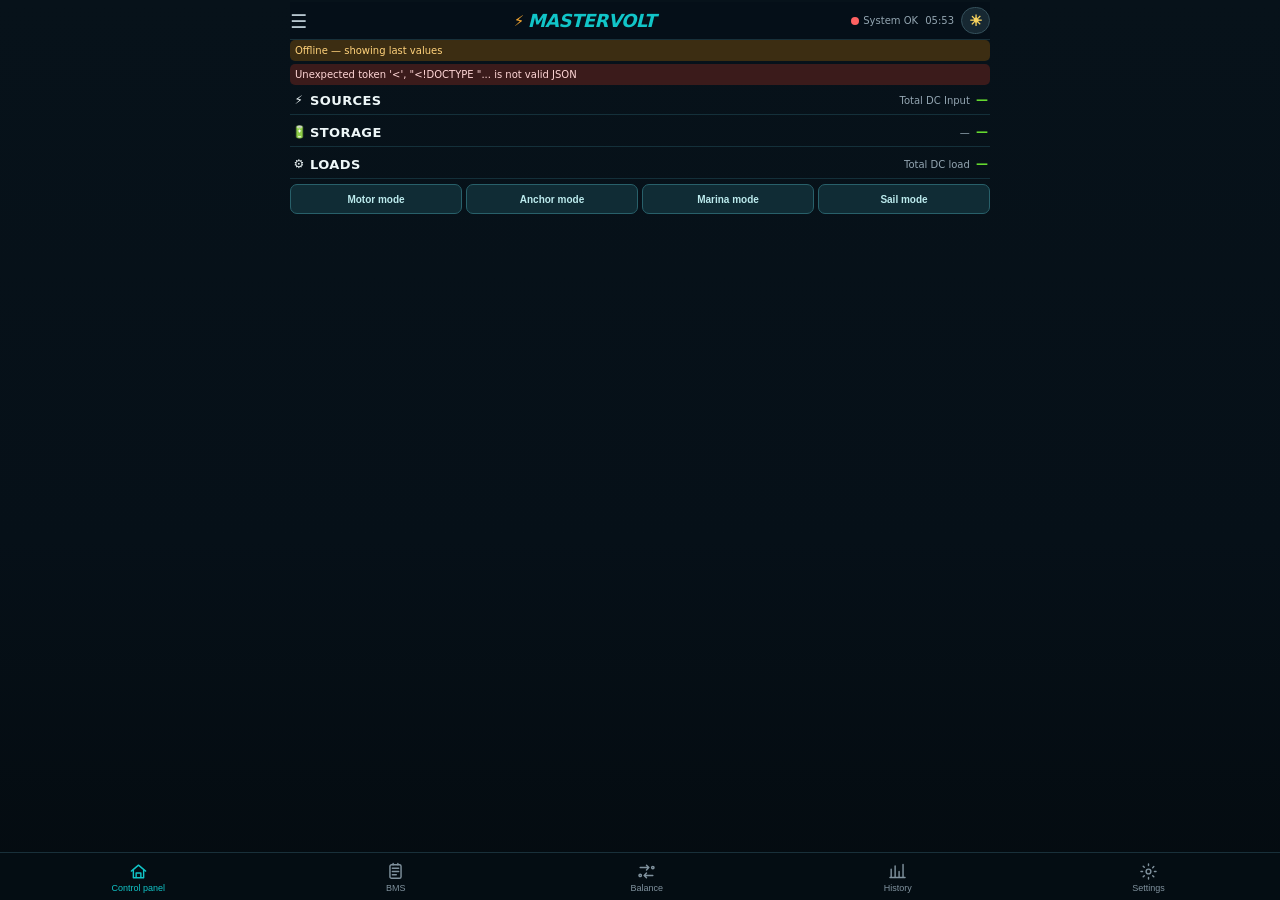
==== commit aefab307: "v1.21.1: Battery tile cell bars use the balancer's own cells around the balancer's own average The b" ====
--- a/static/index.html
+++ b/static/index.html
@@ -371,7 +371,7 @@
  else if(floatEvent>lastFloatEvent){lastFloatEvent=floatEvent;const trigger=d.high_soc_float_policy?.trigger,cellBattery=d.high_soc_float_policy?.max_cell_battery;const reason=trigger==='held'?'Cell-voltage data is unavailable, so Float protection is being held on':`${cellBattery||'A battery'} reached ${cellTrigger} mV on one cell`;$('floatInfoText').textContent=`${reason}. Charger House, Alternator, and Solar have been switched to Float.`;showFloatInfo()}
  if(lastBulkEvent===null)lastBulkEvent=bulkEvent;
  else if(bulkEvent>lastBulkEvent){lastBulkEvent=bulkEvent;$('floatInfoText').textContent=`Every cell is at or below ${cellResume} mV. Charger House, Alternator, and Solar have been switched to Bulk.`;showFloatInfo()}
- $('disc').textContent=`Cache ${d.cache_items} values · verified fixed field map · v1.21.0`;
+ $('disc').textContent=`Cache ${d.cache_items} values · verified fixed field map · v1.21.1`;
 }
 async function refresh(){if(busy)return;try{let r=await fetch('/api/energy',{cache:'no-store'}),d=await r.json();if(!r.ok)throw Error(d.detail||'request failed');render(d);$('offline').style.display='none';$('dot').className='dot';showErr('')}catch(e){if(lastGood)render(lastGood);$('offline').style.display='block';$('dot').className='dot off';showErr(e.message)}}
 async function post(u,p){busy=true;try{let r=await fetch(u,{method:'POST',headers:{'Content-Type':'application/json'},body:JSON.stringify(p)}),d=await r.json();if(!r.ok)throw Error(d.detail||'control failed')}catch(e){showErr(e.message)}finally{busy=false;refresh()}}
@@ -521,12 +521,15 @@
  const dual=(main,sub)=>sub?`<span class="bms-dual">${main}${sub}</span>`:main;
  const balHead=(bal,index)=>{const has=balHas(bal),text=bal?.stale?`Balancer ${Math.max(1,Math.round((bal.last_success_age_seconds||0)/60))} min old`:bal?.state==='connected'?'Balancer OK':bal?.state==='error'?'Balancer failed':has?'Balancer …':'Balancer —',cls=bal?.stale?'waiting':bal?.state==='connected'?'connected':bal?.state==='error'?'error':'waiting';return `<div class="bms-connection bms-balancer-state ${cls}" data-bms-balancer-refresh="${index+1}" role="button" tabindex="0" title="Refresh balancer ${index+1}" onclick="event.stopPropagation();refreshBalancer(${index+1},'bms')" onkeydown="if(event.key==='Enter'||event.key===' '){event.stopPropagation();event.preventDefault();refreshBalancer(${index+1},'bms')}">${text}</div>`};
  const cellBars=(item,bal)=>{
-  const cells=(item.cells_mv||[]).map(Number).filter(Number.isFinite);if(!cells.length)return '';
-  // Bars are the BMS cell voltages, drawn as the deviation from the balancer's average voltage (the horizontal line, value on its
-  // left): up = above, down = below. Without a fresh balancer reading the BMS's own average is the reference (dimmed value).
-  // Lowest cell blue, highest red, the rest green; a cell at or above the Float cell trigger blinks bright red.
-  const max=Math.max(...cells),min=Math.min(...cells),bmsAvg=cells.reduce((a,b)=>a+b,0)/cells.length,balAvg=balHas(bal)&&!bal.stale&&bal.status.average_cell_mv!=null&&Number.isFinite(Number(bal.status.average_cell_mv))?Number(bal.status.average_cell_mv):null,ref=balAvg??bmsAvg,range=Math.max(20,...cells.map(mv=>Math.abs(mv-ref))),trigger=Number(state.settings?.float_cell_trigger_mv??3550),active=balHas(bal)&&!bal.stale&&!!bal.status.balance_active,positions=active?(bal.status.balance_position||[]).map(Number):[],step=12;
-  const bars=cells.map((mv,i)=>{const dev=mv-ref,cls=`${mv>=trigger?'hot':max!==min&&mv===max?'hi':max!==min&&mv===min?'lo':''} ${positions.includes(i+1)?'bal':''}`;return `<i class="cb ${cls}" style="left:${i*step}px;height:${Math.max(2,Math.round(Math.abs(dev)/range*18))}px;${dev>=0?'bottom':'top'}:50%" title="Cell ${i+1}: ${(mv/1000).toFixed(3)} V (${dev>=0?'+':''}${Math.round(dev)} mV)"></i>`}).join('');
+  // The bars are the balancer's own cell voltages drawn as the deviation from the balancer's own average (the horizontal line,
+  // value on its left; up = above, down = below), so one instrument is compared with itself and at least one bar always lies
+  // below and one above (mixing it with the BMS cells showed the offset between the two instruments instead, changelog 1.21.1).
+  // Without a fresh balancer reading the BMS cells and the BMS average are used instead (dimmed value). Lowest cell blue,
+  // highest red, the rest green. Float protection runs on the BMS only, so a bar blinks bright red when the BMS reading of
+  // that same cell is at or above the Float cell trigger, whichever instrument drew the bar.
+  const bmsCells=(item.cells_mv||[]).map(Number),balCells=balHas(bal)&&!bal.stale?(bal.status.cells_mv||[]).map(Number):[],useBal=balCells.length>0&&balCells.every(Number.isFinite),cells=useBal?balCells:bmsCells.filter(Number.isFinite);if(!cells.length)return '';
+  const max=Math.max(...cells),min=Math.min(...cells),mean=cells.reduce((a,b)=>a+b,0)/cells.length,balAvg=useBal?(bal.status.average_cell_mv!=null&&Number.isFinite(Number(bal.status.average_cell_mv))?Number(bal.status.average_cell_mv):mean):null,ref=balAvg??mean,range=Math.max(20,...cells.map(mv=>Math.abs(mv-ref))),trigger=Number(state.settings?.float_cell_trigger_mv??3550),active=balHas(bal)&&!bal.stale&&!!bal.status.balance_active,positions=active?(bal.status.balance_position||[]).map(Number):[],step=12;
+  const bars=cells.map((mv,i)=>{const dev=mv-ref,bms=bmsCells[i],cls=`${Number.isFinite(bms)&&bms>=trigger?'hot':max!==min&&mv===max?'hi':max!==min&&mv===min?'lo':''} ${positions.includes(i+1)?'bal':''}`;return `<i class="cb ${cls}" style="left:${i*step}px;height:${Math.max(2,Math.round(Math.abs(dev)/range*18))}px;${dev>=0?'bottom':'top'}:50%" title="${useBal?'Balancer':'BMS'} cell ${i+1}: ${(mv/1000).toFixed(3)} V (${dev>=0?'+':''}${Math.round(dev)} mV)"></i>`}).join('');
   const bolts=cells.map((mv,i)=>positions.includes(i+1)?`<span class="cb-bolt" style="left:${i*step-1}px">⚡</span>`:'').join('');
   const amps=balHas(bal)&&bal.status.reported_current_a!=null?`${Number(bal.status.reported_current_a).toFixed(1)} A`:'—';
   const foot=!balHas(bal)?'':bal.stale?`<div class="bms-balfoot stale">Balancer ${Math.max(1,Math.round((bal.last_success_age_seconds||0)/60))} min old</div>`:active?`<div class="bms-balfoot on">${positions.length?`cell ${positions.join(', ')}`:'balancing'} · ${amps}</div>`:'<div class="bms-balfoot">Balancer idle</div>';
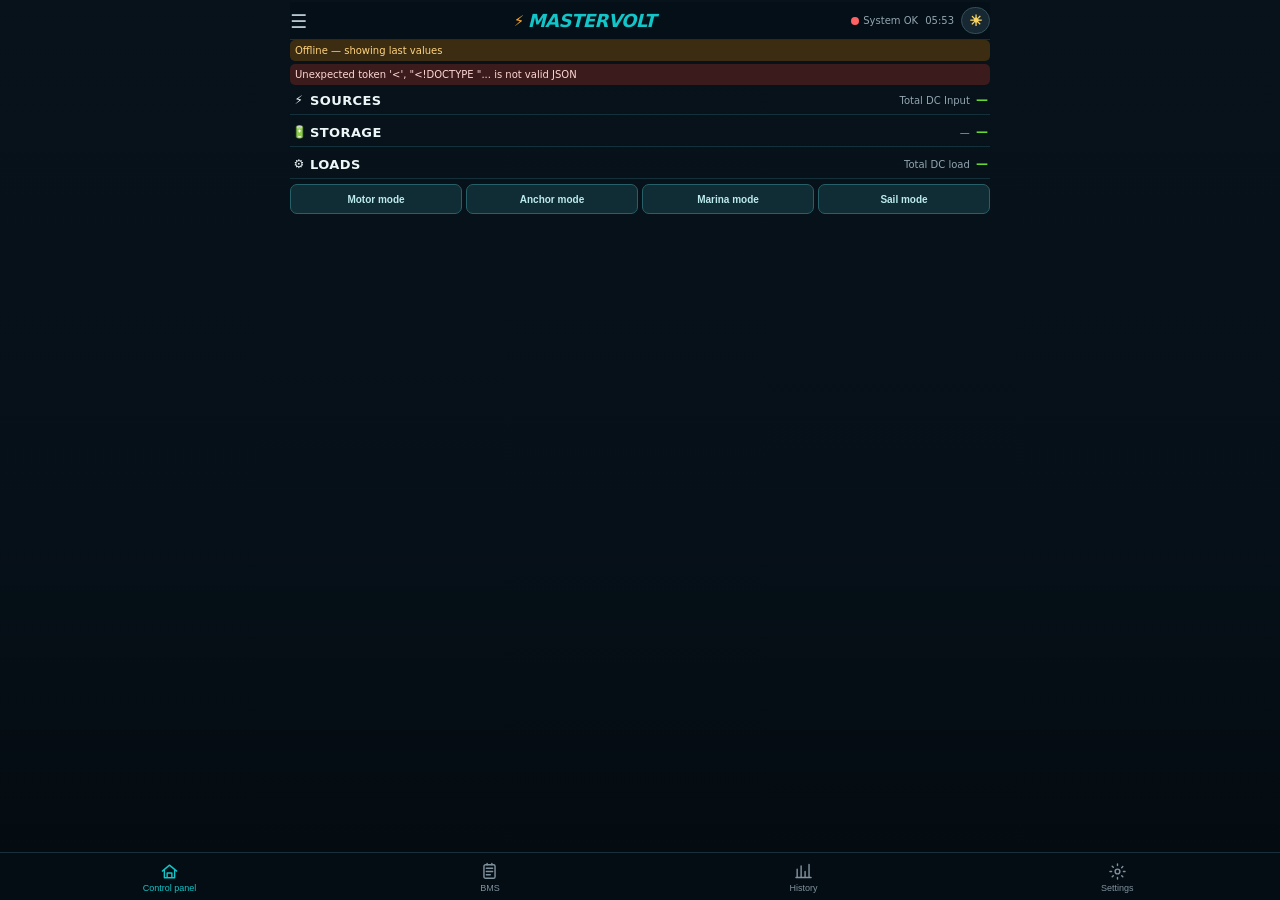
==== commit c44e3bd8: "v1.22.0: remove the Balance page, Ah/kWh remaining in the BMS table, max difference in the tile char" ====
--- a/static/index.html
+++ b/static/index.html
@@ -41,9 +41,6 @@
 .theme-toggle{width:29px;min-width:29px;height:27px;padding:0;margin:0;border-radius:14px;border:1px solid #35505b;background:#172832;color:#f8d35e;font-size:15px;line-height:1;display:grid;place-items:center}.theme-toggle:focus{outline:2px solid var(--teal);outline-offset:1px}
 .settings-page{padding:8px 2px 4px}.settings-page[hidden],#overviewPage[hidden]{display:none}.settings-title{font-size:20px;font-weight:900;margin:2px 0 12px}.settings-card{background:linear-gradient(105deg,#12212c,#101c25);border:1px solid #21333f;border-radius:10px;padding:6px 12px;box-shadow:var(--shadow)}.setting-row{display:grid;grid-template-columns:minmax(0,1fr) 111px;gap:12px;align-items:center;min-height:49px;border-bottom:1px solid #21333f}.setting-row:last-child{border-bottom:0}.setting-label{font-size:13px;font-weight:800;line-height:1.2}.setting-input{width:72px!important;height:28px;text-align:center;font-size:13px}.setting-value{display:grid;grid-template-columns:72px 34px;align-items:center;gap:5px;white-space:nowrap}.settings-toggle{width:72px;height:28px;justify-self:start;font-size:11px}.settings-toggle.on{background:#123d27;border-color:#28603b;color:#83ed8f}.float-settings{padding-left:14px;border-left:2px solid var(--teal)}.float-settings[hidden]{display:none}.settings-unit{color:var(--muted);font-size:10px}.settings-save{width:100%;height:38px;margin-top:12px;background:#113b3d;border-color:#1aa8ad;color:#9ef2f0;font-size:14px}.settings-status{min-height:18px;margin-top:7px;text-align:center;color:var(--green);font-size:11px}.settings-hint{display:block;color:var(--muted);font-size:10px;margin-top:2px}
 .bms-page{padding:7px 0 4px}.bms-page[hidden]{display:none}.bms-head{display:flex;align-items:center;justify-content:space-between;margin:1px 2px 7px}.bms-title{font-size:20px;font-weight:900}.bms-refresh{width:90px;height:30px;background:#113b3d;border-color:#1aa8ad;color:#9ef2f0}.bms-refresh:disabled{opacity:.55}.bms-note{font-size:10px;color:var(--muted);margin:0 3px 8px}.bms-card{background:linear-gradient(105deg,#12212c,#101c25);border:1px solid #21333f;border-radius:10px;padding:9px 10px;margin-bottom:6px;box-shadow:var(--shadow)}.bms-card-head{display:flex;justify-content:space-between;gap:8px;align-items:flex-start}.bms-name{font-size:16px;font-weight:900}.bms-device{font-size:9px;color:var(--muted);margin-top:2px}.bms-connection{font-size:10px;font-weight:800;white-space:nowrap}.bms-connection.connected{color:var(--green)}.bms-connection.connecting,.bms-connection.scanning,.bms-connection.reading{color:var(--orange)}.bms-connection.error,.bms-connection.disconnected{color:var(--red)}.bms-grid{display:grid;grid-template-columns:repeat(3,1fr);gap:5px;margin-top:9px}.bms-metric{background:#0b1821;border:1px solid #21333f;border-radius:6px;padding:5px;text-align:center}.bms-metric span{display:block;font-size:8px;color:var(--muted);margin-bottom:2px}.bms-metric strong{font-size:12px;font-variant-numeric:tabular-nums}.bms-cells{display:grid;grid-template-columns:repeat(4,1fr);gap:4px;margin-top:7px}.bms-cell{border:1px solid #2b4653;border-radius:5px;padding:4px 2px;text-align:center;font-size:9px}.bms-cell strong{display:block;font-size:11px}.bms-detail{margin-top:7px;font-size:9px;color:#b7c6cd;line-height:1.35}.bms-error{margin-top:7px;padding:5px;border-radius:5px;background:#3b1b1b;color:#ffd6d6;font-size:10px}.bms-updated{margin-top:6px;font-size:8px;color:var(--muted)}
-.balance-page{padding:7px 0 4px}.balance-page[hidden]{display:none}.balance-grid{display:grid;gap:7px}.balance-card{background:var(--panel);border:1px solid #2b4653;border-radius:10px;overflow:hidden;box-shadow:var(--shadow)}.balance-card-head{display:flex;justify-content:space-between;align-items:center;padding:8px 9px;background:var(--panel2)}.balance-name{font-size:14px;font-weight:900}.balance-values{display:grid;grid-template-columns:minmax(105px,.8fr) minmax(0,1.2fr)}.balance-cell{min-width:0;padding:6px 8px;border-top:1px solid var(--line);font-size:10px;overflow-wrap:anywhere}.balance-label{color:var(--muted);font-weight:700}.balance-value{font-weight:800;font-variant-numeric:tabular-nums}.balance-meta{display:block;margin-top:2px;color:var(--muted);font-size:8px;font-weight:500}.balance-empty{grid-column:1/-1;padding:12px;color:var(--muted);font-size:10px}.balance-note{margin:0 3px 8px;color:var(--muted);font-size:9px;line-height:1.3}html[data-theme="light"] .balance-card{background:#fff;border-color:#91a3ac}html[data-theme="light"] .balance-card-head{background:#eef3f5}
-.balance-status{display:grid;grid-template-columns:repeat(3,1fr);border-top:1px solid var(--line)}.balance-metric{min-width:0;padding:6px 3px;text-align:center;border-right:1px solid var(--line);border-bottom:1px solid var(--line)}.balance-metric:nth-child(3n){border-right:0}.balance-metric span{display:block;color:var(--muted);font-size:8px}.balance-metric strong{display:block;margin-top:2px;font-size:11px;font-variant-numeric:tabular-nums}.balance-cells{display:grid;grid-template-columns:repeat(4,1fr);padding:5px;gap:4px}.balance-cell-tile{padding:5px 2px;border:1px solid var(--line);border-radius:5px;text-align:center;font-size:9px}.balance-cell-tile strong{display:block;font-size:10px}.balance-diagnostics summary{padding:7px 9px;color:var(--muted);font-size:9px;cursor:pointer}
-.balance-matrix .bms-matrix-head{display:flex;flex-direction:column;justify-content:center}.balance-matrix .balance-head{cursor:pointer;-webkit-tap-highlight-color:transparent}.balance-matrix .balance-head:active,.balance-matrix .balance-head:focus-visible{background:var(--line)}.balance-matrix .bms-connection{font-size:8px;margin-top:2px}.balance-diagnostics-list{display:grid;gap:5px;margin-top:7px}.balance-diagnostics{border:1px solid var(--line);border-radius:7px;background:var(--panel);overflow:hidden}.balance-diagnostics summary{font-weight:700}.balance-diagnostics .bms-error{margin:5px}.balance-matrix .cell-dot{vertical-align:1px}@media(max-width:430px){.balance-matrix .bms-connection{font-size:7px}.balance-matrix .bms-name{font-size:10px}}
 .alarm-line{display:block;color:#ff9aa5;line-height:1.25}.history-page{padding:7px 0}.history-head{display:flex;align-items:center;justify-content:space-between;gap:8px;margin-bottom:7px}.history-actions{display:flex;align-items:end;gap:5px}.history-zoom{display:grid;gap:2px;color:var(--muted);font-size:8px;font-weight:700}.history-zoom input{width:62px;height:30px;text-align:center;font-size:11px}.history-count{color:var(--muted);font-size:9px;line-height:1.3}.history-tabs{display:grid;grid-template-columns:repeat(3,1fr);gap:5px;margin:0 0 8px}.history-tab{height:31px;border-color:var(--line);background:var(--panel);color:var(--muted)}.history-tab.active{background:#113b3d;border-color:#1aa8ad;color:#9ef2f0}.history-tab-panel[hidden]{display:none}.history-charts{display:grid;gap:8px}.history-chart-card{margin:0;background:var(--panel);border:1px solid var(--line);border-radius:9px;padding:8px;box-shadow:var(--shadow)}.history-chart-card h3{margin:0;font-size:13px}.history-chart-subtitle{margin:2px 0 5px;color:var(--muted);font-size:9px}.history-chart-wrap{position:relative;width:100%;height:210px}.history-chart-wrap.compact{height:145px}.history-chart{display:block;width:100%;height:100%}.history-legend{display:flex;flex-wrap:wrap;justify-content:center;gap:5px 12px;margin-top:5px;color:var(--muted);font-size:9px}.history-legend span{cursor:pointer;user-select:none;padding:2px 4px;border-radius:4px}.history-legend span.active{color:var(--text);background:color-mix(in srgb,var(--accent) 18%,transparent)}.history-legend i{display:inline-block;width:12px;height:3px;margin-right:4px;vertical-align:2px}.history-empty{padding:30px 12px;text-align:center;color:var(--muted);font-size:11px}.history-condition-grid{display:grid;gap:6px}.history-condition-label{margin:3px 0 -3px;color:var(--muted);font-size:9px;font-weight:700}html[data-theme="light"] .history-tab.active{background:#d9f2f2;color:#004e52}@media(max-width:430px){.history-chart-wrap{height:185px}.history-chart-wrap.compact{height:125px}.history-head .bms-title{font-size:18px}.history-count{max-width:160px}.history-zoom input{width:54px}}
 
 #bmsCards{display:grid;grid-template-columns:repeat(3,minmax(0,1fr));gap:6px;align-items:start}.bms-card{margin-bottom:0;padding:8px 7px}.bms-card-head{display:block;min-height:54px}.bms-connection{margin-top:4px}.bms-rows{margin-top:7px;border-top:1px solid #2b4653}.bms-row{display:flex;justify-content:space-between;align-items:baseline;gap:4px;min-height:26px;padding:5px 2px;border-bottom:1px solid #21333f;font-size:9px}.bms-row span{color:var(--muted);min-width:0}.bms-row strong{text-align:right;font-size:10px;font-variant-numeric:tabular-nums;overflow-wrap:anywhere}.bms-row.bms-section{justify-content:center;min-height:22px;color:var(--muted);font-weight:800}.bms-row.bms-updated-row{display:block;line-height:1.35}.bms-row.bms-updated-row strong{display:block;text-align:left;margin-top:2px;font-size:8px}@media(max-width:380px){.bms-card{padding:7px 5px}.bms-name{font-size:13px}.bms-device{font-size:8px}.bms-row{font-size:8px;padding-left:0;padding-right:0}.bms-row strong{font-size:9px}}
@@ -61,7 +58,7 @@
 .bms-matrix-cell:nth-child(4n){border-right-width:1px;border-right-style:solid}.bms-matrix-cell.last{border-right-width:0}
 .bms-head-actions{display:flex;align-items:center;gap:8px}.bms-refresh-state{min-width:118px;text-align:right;color:var(--muted);font-size:9px;line-height:1.2}.bms-summary{display:grid;grid-template-columns:repeat(3,minmax(0,1fr));gap:6px;margin-bottom:8px}.bms-summary-card{min-width:0;padding:7px 5px;border:1px solid #2b4653;border-radius:9px;background:var(--panel);text-align:center;box-shadow:var(--shadow)}.bms-summary-card .bms-name{font-size:12px}.bms-summary-card .bms-connection{margin:2px 0 1px}.bms-summary-card .bms-dial{margin:2px auto}.bms-summary-values{display:flex;justify-content:center;gap:7px;font-size:11px;font-weight:800;font-variant-numeric:tabular-nums}.bms-summary-values span{white-space:nowrap}.db-status{display:grid;grid-template-columns:1fr auto;gap:3px 12px;padding:6px 12px 10px;font-size:11px;color:var(--muted)}.db-status strong{color:var(--text);font-weight:700;text-align:right;font-variant-numeric:tabular-nums}
 .bms-dual{display:flex;flex-direction:column;align-items:center;line-height:1.15}.bal-sub{font-size:8px;font-weight:600;color:var(--muted);font-variant-numeric:tabular-nums}.bal-sub.bal-diff{color:var(--orange);font-weight:800}.bal-sub.bal-stale,.bal-stale{opacity:.45}.bms-balancer-state{margin-top:1px;font-size:8px;font-weight:700;cursor:pointer}
-.bms-balchart{display:flex;justify-content:center;align-items:center;gap:5px;padding-top:11px;margin-top:2px}.bc-ref{font-size:8px;font-weight:700;color:var(--muted);font-variant-numeric:tabular-nums}.bc-ref.bms{opacity:.55}.bc-plot{position:relative;height:40px}.bc-line{position:absolute;left:-3px;right:-3px;top:50%;height:1px;background:var(--muted);opacity:.85}.cb{display:block;position:absolute;width:8px;border-radius:2px;background:#62a85b}.cb.hi{background:#d65347}.cb.lo{background:#3a8dff}.cb.hot{background:#ff1a1a;box-shadow:0 0 6px #ff1a1a;animation:cbhot .5s steps(2,start) infinite}.cb.bal{box-shadow:0 0 0 1px #ffd54a,0 0 6px #ffd54a;animation:cbpulse 1.4s ease-in-out infinite}.cb.hot.bal{animation:cbhot .5s steps(2,start) infinite,cbpulse 1.4s ease-in-out infinite}.cb-bolt{position:absolute;top:-11px;width:10px;text-align:center;font-size:9px;line-height:1}@keyframes cbpulse{50%{opacity:.6}}@keyframes cbhot{50%{background:#7a0000;box-shadow:0 0 2px #7a0000}}@media(prefers-reduced-motion:reduce){.cb.bal,.cb.hot,.cb.hot.bal{animation:none}}
+.bms-balchart{display:flex;justify-content:center;align-items:center;gap:4px;padding-top:11px;margin-top:2px}.bc-ref,.bc-diff{font-size:8px;font-weight:700;color:var(--muted);font-variant-numeric:tabular-nums;white-space:nowrap}.bc-ref.bms{opacity:.55}.bc-plot{position:relative;height:40px}.bc-line{position:absolute;left:-3px;right:-3px;top:50%;height:1px;background:var(--muted);opacity:.85}.cb{display:block;position:absolute;width:8px;border-radius:2px;background:#62a85b}.cb.hi{background:#d65347}.cb.lo{background:#3a8dff}.cb.hot{background:#ff1a1a;box-shadow:0 0 6px #ff1a1a;animation:cbhot .5s steps(2,start) infinite}.cb.bal{box-shadow:0 0 0 1px #ffd54a,0 0 6px #ffd54a;animation:cbpulse 1.4s ease-in-out infinite}.cb.hot.bal{animation:cbhot .5s steps(2,start) infinite,cbpulse 1.4s ease-in-out infinite}.cb-bolt{position:absolute;top:-11px;width:10px;text-align:center;font-size:9px;line-height:1}@keyframes cbpulse{50%{opacity:.6}}@keyframes cbhot{50%{background:#7a0000;box-shadow:0 0 2px #7a0000}}@media(prefers-reduced-motion:reduce){.cb.bal,.cb.hot,.cb.hot.bal{animation:none}}
 .bms-balfoot{margin-bottom:1px;font-size:9px;font-weight:700;color:var(--muted);white-space:nowrap}.bms-balfoot.on{color:#ffd54a}.bms-balfoot.stale{opacity:.6}html[data-theme="light"] .bms-balfoot.on{color:#9a6700}.bms-summary-remaining{margin-top:3px;color:var(--muted);font-size:10px;font-weight:700}.bms-refresh-state.bms-refresh-line{min-width:0;margin:-2px 2px 6px;text-align:left;white-space:pre-line}.bms-matrix-section{grid-column:1/-1!important;justify-content:flex-start!important;min-height:22px!important;padding:4px 7px!important;background:var(--panel2);color:var(--teal)!important;font-size:8px!important;font-weight:900!important;letter-spacing:.7px}.bms-matrix{border-color:var(--line)}html[data-theme="light"] .bms-summary-card{border-color:#91a3ac}@media(max-width:380px){.bms-head-actions{gap:5px}.bms-refresh-state{min-width:94px;font-size:8px}.bms-summary-card{padding-left:2px;padding-right:2px}.bms-summary-values{gap:3px;font-size:9px}.bms-summary-remaining{font-size:9px}}
 .bms-matrix{grid-template-columns:repeat(4,minmax(0,1fr))!important;gap:1px;padding:0;background:var(--line)!important;border-color:var(--line)}.bms-matrix-cell{min-height:25px;padding:3px 4px;border:0!important;background:var(--panel);font-size:10px;line-height:1.05}.bms-matrix-head{min-height:28px!important;padding:5px 3px 3px!important}.bms-matrix-section{min-height:18px!important;padding:3px 6px!important}.bms-matrix-actions{gap:3px;padding:4px 3px}.bms-matrix-actions .bms-action{height:23px;font-size:9px}.bms-all-off-row{gap:5px;padding:4px;background:var(--panel);border:0}.bms-all-off-row .bms-action{height:26px;font-size:9px}.bms-summary{gap:5px;margin-bottom:6px}.bms-summary-card{padding-top:5px;padding-bottom:5px}.bms-summary-card .bms-dial{margin-top:0;margin-bottom:0}@media(max-width:430px){.bms-matrix-cell{min-height:23px;padding:2px;font-size:9px}.bms-matrix-head{min-height:26px!important;padding:4px 2px 2px!important}.bms-matrix-section{min-height:17px!important;padding:2px 5px!important}.bms-matrix-actions{padding:3px 2px}.bms-matrix-actions .bms-action{height:22px;font-size:8.5px}.bms-all-off-row{padding:3px}.bms-all-off-row .bms-action{height:24px;font-size:9px}}
 .bms-power-icon{display:inline-block;margin-left:3px;font-size:13px;line-height:1;vertical-align:-1px}.bms-action:disabled .bms-power-icon{filter:grayscale(1)}
@@ -141,13 +138,6 @@
  <div id="bmsRefreshState" class="bms-refresh-state bms-refresh-line">Waiting for status…</div>
  <div id="bmsCards"></div>
 </section>
-
-<section id="balancePage" class="balance-page" hidden>
- <div class="bms-head"><div class="bms-title">Balance</div><div class="bms-head-actions"><div id="balanceRefreshState" class="bms-refresh-state">Waiting for status…</div><button id="balanceRefresh" class="bms-refresh" type="button" onclick="refreshAllBalancers()">Refresh all</button></div></div>
- <div class="balance-note">Direct read-only Bluetooth status from DL-BAL1, DL-BAL2 and DL-BAL3. Raw diagnostics remain available below each balancer.</div>
- <div id="balanceCards"></div>
-</section>
-
 <section id="historyPage" class="history-page" hidden>
  <div class="history-head"><div><div class="bms-title">History</div><div id="historyCount" class="history-count">Loading server cache…</div></div><div class="history-actions"><button id="historyUpdate" class="bms-refresh" type="button" onclick="updateHistory()">Update</button></div></div>
  <div class="history-tabs" role="tablist"><button id="historyTabSources" class="history-tab active" type="button" onclick="showHistoryTab('sources')">Sources</button><button id="historyTabStorage" class="history-tab" type="button" onclick="showHistoryTab('storage')">Storage</button><button id="historyTabLoads" class="history-tab" type="button" onclick="showHistoryTab('loads')">Loads</button><button id="historyTabAlarms" class="history-tab" type="button" onclick="showHistoryTab('alarms')">Alarms</button><button id="historyTabReports" class="history-tab" type="button" onclick="showHistoryTab('reports')">Reports</button></div>
@@ -192,7 +182,7 @@
 </div>
 
 <div class="bottom">
-<button id="navOverview" class="nav active" type="button" onclick="showPage('dashboard')"><svg viewBox="0 0 24 24" aria-hidden="true"><path d="M3 11.5 12 4l9 7.5"/><path d="M5.5 10.5V20h13v-9.5M9 20v-6h6v6"/></svg>Control panel</button><button id="navBms" class="nav" type="button" onclick="showPage('bms')"><svg viewBox="0 0 24 24" aria-hidden="true"><rect x="5" y="3.5" width="14" height="17" rx="2"/><path d="M9 3.5V2m6 1.5V2M8 8h8m-8 4h8m-8 4h5"/></svg>BMS</button><button id="navBalance" class="nav" type="button" onclick="showPage('balance')"><svg viewBox="0 0 24 24" aria-hidden="true"><path d="M4 7h11m0 0-3-3m3 3-3 3M20 17H9m0 0 3-3m-3 3 3 3"/><circle cx="4" cy="17" r="1.5"/><circle cx="20" cy="7" r="1.5"/></svg>Balance</button><button id="navHistory" class="nav" type="button" onclick="showPage('history')"><svg viewBox="0 0 24 24" aria-hidden="true"><path d="M4 19V9m5 10V5m5 14v-7m5 7V3"/><path d="M2.5 19.5h19"/></svg>History</button><button id="navSettings" class="nav" type="button" onclick="showPage('settings')"><svg viewBox="0 0 24 24" aria-hidden="true"><circle cx="12" cy="12" r="3"/><path d="M12 2.5v2m0 15v2m9.5-9.5h-2m-15 0h-2m16.2-6.2-1.4 1.4M6.7 17.3l-1.4 1.4m13.4 0-1.4-1.4M6.7 6.7 5.3 5.3"/></svg>Settings</button>
+<button id="navOverview" class="nav active" type="button" onclick="showPage('dashboard')"><svg viewBox="0 0 24 24" aria-hidden="true"><path d="M3 11.5 12 4l9 7.5"/><path d="M5.5 10.5V20h13v-9.5M9 20v-6h6v6"/></svg>Control panel</button><button id="navBms" class="nav" type="button" onclick="showPage('bms')"><svg viewBox="0 0 24 24" aria-hidden="true"><rect x="5" y="3.5" width="14" height="17" rx="2"/><path d="M9 3.5V2m6 1.5V2M8 8h8m-8 4h8m-8 4h5"/></svg>BMS</button><button id="navHistory" class="nav" type="button" onclick="showPage('history')"><svg viewBox="0 0 24 24" aria-hidden="true"><path d="M4 19V9m5 10V5m5 14v-7m5 7V3"/><path d="M2.5 19.5h19"/></svg>History</button><button id="navSettings" class="nav" type="button" onclick="showPage('settings')"><svg viewBox="0 0 24 24" aria-hidden="true"><circle cx="12" cy="12" r="3"/><path d="M12 2.5v2m0 15v2m9.5-9.5h-2m-15 0h-2m16.2-6.2-1.4 1.4M6.7 17.3l-1.4 1.4m13.4 0-1.4-1.4M6.7 6.7 5.3 5.3"/></svg>Settings</button>
 </div>
 
 <div id="ecuSafety" class="safety-backdrop" aria-hidden="true">
@@ -264,8 +254,7 @@
 </div>
 
 <script>
-let state={},busy=false,lastGood=null,lastFloatEvent=null,lastBulkEvent=null,settingsFloatEnabled=true,currentPage='dashboard',bmsPollTimer=null,balancePollTimer=null,bmsDialogTimer=null,bmsDialogResolve=null,bmsLastCapture=0,bmsManualPending=false,bmsIndividualControl=null,bmsIndividualProcessing=false,bmsIndividualQueue=[],bmsAllChargeControl=null,bmsAllDischargeControl=null;
-const balanceDiagnosticsOpen=new Set();
+let state={},busy=false,lastGood=null,lastFloatEvent=null,lastBulkEvent=null,settingsFloatEnabled=true,currentPage='dashboard',bmsPollTimer=null,bmsDialogTimer=null,bmsDialogResolve=null,bmsLastCapture=0,bmsManualPending=false,bmsIndividualControl=null,bmsIndividualProcessing=false,bmsIndividualQueue=[],bmsAllChargeControl=null,bmsAllDischargeControl=null;
 const $=id=>document.getElementById(id);
 function num(v,d=1){return v==null?'—':Number(v).toFixed(d)}
 function watts(v){if(v==null)return'—';v=Math.max(0,Number(v));return v>=1000?(v/1000).toFixed(2)+' kW':Math.round(v)+' W'}
@@ -371,7 +360,7 @@
  else if(floatEvent>lastFloatEvent){lastFloatEvent=floatEvent;const trigger=d.high_soc_float_policy?.trigger,cellBattery=d.high_soc_float_policy?.max_cell_battery;const reason=trigger==='held'?'Cell-voltage data is unavailable, so Float protection is being held on':`${cellBattery||'A battery'} reached ${cellTrigger} mV on one cell`;$('floatInfoText').textContent=`${reason}. Charger House, Alternator, and Solar have been switched to Float.`;showFloatInfo()}
  if(lastBulkEvent===null)lastBulkEvent=bulkEvent;
  else if(bulkEvent>lastBulkEvent){lastBulkEvent=bulkEvent;$('floatInfoText').textContent=`Every cell is at or below ${cellResume} mV. Charger House, Alternator, and Solar have been switched to Bulk.`;showFloatInfo()}
- $('disc').textContent=`Cache ${d.cache_items} values · verified fixed field map · v1.21.1`;
+ $('disc').textContent=`Cache ${d.cache_items} values · verified fixed field map · v1.22.0`;
 }
 async function refresh(){if(busy)return;try{let r=await fetch('/api/energy',{cache:'no-store'}),d=await r.json();if(!r.ok)throw Error(d.detail||'request failed');render(d);$('offline').style.display='none';$('dot').className='dot';showErr('')}catch(e){if(lastGood)render(lastGood);$('offline').style.display='block';$('dot').className='dot off';showErr(e.message)}}
 async function post(u,p){busy=true;try{let r=await fetch(u,{method:'POST',headers:{'Content-Type':'application/json'},body:JSON.stringify(p)}),d=await r.json();if(!r.ok)throw Error(d.detail||'control failed')}catch(e){showErr(e.message)}finally{busy=false;refresh()}}
@@ -460,8 +449,8 @@
 }
 function toggleTheme(){const light=document.documentElement.dataset.theme==='light';const next=light?'dark':'light';try{localStorage.setItem('mastervolt-theme',next)}catch(e){}applyTheme(next)}
 function showPage(page){
- currentPage=page;$('overviewPage').hidden=page!=='dashboard';$('bmsPage').hidden=page!=='bms';$('balancePage').hidden=page!=='balance';$('historyPage').hidden=page!=='history';$('settingsPage').hidden=page!=='settings';$('navOverview').classList.toggle('active',page==='dashboard');$('navBms').classList.toggle('active',page==='bms');$('navBalance').classList.toggle('active',page==='balance');$('navHistory').classList.toggle('active',page==='history');$('navSettings').classList.toggle('active',page==='settings');
- if(bmsPollTimer){clearInterval(bmsPollTimer);bmsPollTimer=null}if(balancePollTimer){clearInterval(balancePollTimer);balancePollTimer=null}if(page==='settings')loadSettings();if(page==='bms'){loadBms(true);bmsPollTimer=setInterval(()=>loadBms(false),2000)}if(page==='balance'){loadBalancers();balancePollTimer=setInterval(loadBalancers,2000)}if(page==='history')loadHistory();window.scrollTo(0,0);
+ currentPage=page;$('overviewPage').hidden=page!=='dashboard';$('bmsPage').hidden=page!=='bms';$('historyPage').hidden=page!=='history';$('settingsPage').hidden=page!=='settings';$('navOverview').classList.toggle('active',page==='dashboard');$('navBms').classList.toggle('active',page==='bms');$('navHistory').classList.toggle('active',page==='history');$('navSettings').classList.toggle('active',page==='settings');
+ if(bmsPollTimer){clearInterval(bmsPollTimer);bmsPollTimer=null}if(page==='settings')loadSettings();if(page==='bms'){loadBms(true);bmsPollTimer=setInterval(()=>loadBms(false),2000)}if(page==='history')loadHistory();window.scrollTo(0,0);
 }
 function applyFloatSetting(enabled){settingsFloatEnabled=!!enabled;const button=$('settingFloatToggle');button.textContent=enabled?'ON':'OFF';button.classList.toggle('on',enabled);button.setAttribute('aria-pressed',enabled?'true':'false');$('floatSettings').hidden=!enabled}
 function toggleFloatSetting(){applyFloatSetting(!settingsFloatEnabled);$('settingsStatus').textContent=''}
@@ -519,7 +508,7 @@
  const balVal=(index,fn)=>{const bal=bals[index];return balHas(bal)?`<span class="${bal.stale?'bal-stale':''}">${fn(bal.status)}</span>`:'—'};
  const balSub=(index,bmsMv,balMv,fmt)=>{const bal=bals[index];if(!balHas(bal)||balMv==null||!Number.isFinite(Number(balMv)))return '';const diff=bmsMv!=null&&!bal.stale&&Math.abs(Number(balMv)-Number(bmsMv))>BAL_DIFF_MV;return `<span class="bal-sub${bal.stale?' bal-stale':''}${diff?' bal-diff':''}" title="Balancer reading${diff?` - ${Math.round(Math.abs(balMv-bmsMv))} mV from the BMS`:''}">bal ${fmt(balMv)}</span>`};
  const dual=(main,sub)=>sub?`<span class="bms-dual">${main}${sub}</span>`:main;
- const balHead=(bal,index)=>{const has=balHas(bal),text=bal?.stale?`Balancer ${Math.max(1,Math.round((bal.last_success_age_seconds||0)/60))} min old`:bal?.state==='connected'?'Balancer OK':bal?.state==='error'?'Balancer failed':has?'Balancer …':'Balancer —',cls=bal?.stale?'waiting':bal?.state==='connected'?'connected':bal?.state==='error'?'error':'waiting';return `<div class="bms-connection bms-balancer-state ${cls}" data-bms-balancer-refresh="${index+1}" role="button" tabindex="0" title="Refresh balancer ${index+1}" onclick="event.stopPropagation();refreshBalancer(${index+1},'bms')" onkeydown="if(event.key==='Enter'||event.key===' '){event.stopPropagation();event.preventDefault();refreshBalancer(${index+1},'bms')}">${text}</div>`};
+ const balHead=(bal,index)=>{const has=balHas(bal),text=bal?.stale?`Balancer ${Math.max(1,Math.round((bal.last_success_age_seconds||0)/60))} min old`:bal?.state==='connected'?'Balancer OK':bal?.state==='error'?'Balancer failed':has?'Balancer …':'Balancer —',cls=bal?.stale?'waiting':bal?.state==='connected'?'connected':bal?.state==='error'?'error':'waiting';return `<div class="bms-connection bms-balancer-state ${cls}" data-bms-balancer-refresh="${index+1}" role="button" tabindex="0" title="Refresh balancer ${index+1}" onclick="event.stopPropagation();refreshBalancer(${index+1})" onkeydown="if(event.key==='Enter'||event.key===' '){event.stopPropagation();event.preventDefault();refreshBalancer(${index+1})}">${text}</div>`};
  const cellBars=(item,bal)=>{
   // The bars are the balancer's own cell voltages drawn as the deviation from the balancer's own average (the horizontal line,
   // value on its left; up = above, down = below), so one instrument is compared with itself and at least one bar always lies
@@ -528,12 +517,12 @@
   // highest red, the rest green. Float protection runs on the BMS only, so a bar blinks bright red when the BMS reading of
   // that same cell is at or above the Float cell trigger, whichever instrument drew the bar.
   const bmsCells=(item.cells_mv||[]).map(Number),balCells=balHas(bal)&&!bal.stale?(bal.status.cells_mv||[]).map(Number):[],useBal=balCells.length>0&&balCells.every(Number.isFinite),cells=useBal?balCells:bmsCells.filter(Number.isFinite);if(!cells.length)return '';
-  const max=Math.max(...cells),min=Math.min(...cells),mean=cells.reduce((a,b)=>a+b,0)/cells.length,balAvg=useBal?(bal.status.average_cell_mv!=null&&Number.isFinite(Number(bal.status.average_cell_mv))?Number(bal.status.average_cell_mv):mean):null,ref=balAvg??mean,range=Math.max(20,...cells.map(mv=>Math.abs(mv-ref))),trigger=Number(state.settings?.float_cell_trigger_mv??3550),active=balHas(bal)&&!bal.stale&&!!bal.status.balance_active,positions=active?(bal.status.balance_position||[]).map(Number):[],step=12;
+  const max=Math.max(...cells),min=Math.min(...cells),mean=cells.reduce((a,b)=>a+b,0)/cells.length,balAvg=useBal?(bal.status.average_cell_mv!=null&&Number.isFinite(Number(bal.status.average_cell_mv))?Number(bal.status.average_cell_mv):mean):null,ref=balAvg??mean,diff=useBal&&bal.status.cell_delta_mv!=null&&Number.isFinite(Number(bal.status.cell_delta_mv))?Number(bal.status.cell_delta_mv):max-min,range=Math.max(20,...cells.map(mv=>Math.abs(mv-ref))),trigger=Number(state.settings?.float_cell_trigger_mv??3550),active=balHas(bal)&&!bal.stale&&!!bal.status.balance_active,positions=active?(bal.status.balance_position||[]).map(Number):[],step=12;
   const bars=cells.map((mv,i)=>{const dev=mv-ref,bms=bmsCells[i],cls=`${Number.isFinite(bms)&&bms>=trigger?'hot':max!==min&&mv===max?'hi':max!==min&&mv===min?'lo':''} ${positions.includes(i+1)?'bal':''}`;return `<i class="cb ${cls}" style="left:${i*step}px;height:${Math.max(2,Math.round(Math.abs(dev)/range*18))}px;${dev>=0?'bottom':'top'}:50%" title="${useBal?'Balancer':'BMS'} cell ${i+1}: ${(mv/1000).toFixed(3)} V (${dev>=0?'+':''}${Math.round(dev)} mV)"></i>`}).join('');
   const bolts=cells.map((mv,i)=>positions.includes(i+1)?`<span class="cb-bolt" style="left:${i*step-1}px">⚡</span>`:'').join('');
   const amps=balHas(bal)&&bal.status.reported_current_a!=null?`${Number(bal.status.reported_current_a).toFixed(1)} A`:'—';
   const foot=!balHas(bal)?'':bal.stale?`<div class="bms-balfoot stale">Balancer ${Math.max(1,Math.round((bal.last_success_age_seconds||0)/60))} min old</div>`:active?`<div class="bms-balfoot on">${positions.length?`cell ${positions.join(', ')}`:'balancing'} · ${amps}</div>`:'<div class="bms-balfoot">Balancer idle</div>';
-  return `<div class="bms-balchart" role="img" aria-label="Cell voltages as deviation from the average"><span class="bc-ref${balAvg==null?' bms':''}" title="${balAvg==null?'BMS average (no fresh balancer reading)':'Balancer average voltage'}">${(ref/1000).toFixed(3)}</span><div class="bc-plot" style="width:${cells.length*step-4}px">${bolts}<i class="bc-line"></i>${bars}</div></div>${foot}`};
+  return `<div class="bms-balchart" role="img" aria-label="Cell voltages as deviation from the average"><span class="bc-ref${balAvg==null?' bms':''}" title="${balAvg==null?'BMS average (no fresh balancer reading)':'Balancer average voltage'}">${(ref/1000).toFixed(3)} V</span><div class="bc-plot" style="width:${cells.length*step-4}px">${bolts}<i class="bc-line"></i>${bars}</div><span class="bc-diff" title="Max difference between the cells">${Math.round(diff)} mV</span></div>${foot}`};
  const stateText=item=>item.state==='connected'?'● Connected':item.state==='reading'?'● Updating…':item.state==='connecting'||item.state==='scanning'?'● Connecting…':item.state==='error'?'● Connection failed':'● Not connected';
  const valueRow=(label,values,rowClass='')=>`<div class="bms-matrix-cell bms-matrix-label">${esc(label)}</div>${values.map((value,index)=>`<div class="bms-matrix-cell ${rowClass} ${index===values.length-1?'last':''}">${value}</div>`).join('')}`;
  const interpolateSoc=(volts,points)=>{if(!Number.isFinite(volts))return null;if(volts<=points[0][0])return 0;if(volts>=points.at(-1)[0])return 100;for(let i=1;i<points.length;i++){const [highV,highSoc]=points[i],[lowV,lowSoc]=points[i-1];if(volts<=highV)return lowSoc+(volts-lowV)*(highSoc-lowSoc)/(highV-lowV)}return 100};
@@ -547,10 +536,12 @@
  const referenceSoc=(item,points)=>{const volts=averageCellVolts(item);return volts==null?'—':`${Math.round(interpolateSoc(volts,points))}%`};
  const socCircle=item=>gaugeDial(item.state_of_charge_percent);
  const mos=value=>value==null?'—':value?'On':'Off';
- const summary='<div class="bms-summary">'+items.map((item,index)=>{const current=item.current_a==null?'—':`${Number(item.current_a).toFixed(1)} A`,temp=(item.temperatures_c||[])[0],batteryId=index+1;return `<article class="bms-summary-card" data-bms-refresh="${batteryId}" role="button" tabindex="0" aria-label="Refresh ${esc(item.battery)}" onclick="refreshBmsBattery(${batteryId})" onkeydown="if(event.key==='Enter'||event.key===' '){event.preventDefault();refreshBmsBattery(${batteryId})}"><div class="bms-name">${esc(item.battery)}</div><div class="bms-connection ${esc(item.state)}">${stateText(item)}</div>${socCircle(item)}<div class="bms-summary-values"><span>${item.pack_voltage_v==null?'—':Number(item.pack_voltage_v).toFixed(2)+' V'}</span><span>${current}</span><span>${temp==null?'—':Math.round(Number(temp))+'°C'}</span></div><div class="bms-summary-remaining">${bmsNumber(item.remaining_capacity_ah,0,' Ah')} remaining</div>${cellBars(item,bals[index])}</article>`}).join('')+'</div>';
+ const summary='<div class="bms-summary">'+items.map((item,index)=>{const current=item.current_a==null?'—':`${Number(item.current_a).toFixed(1)} A`,temp=(item.temperatures_c||[])[0],batteryId=index+1;return `<article class="bms-summary-card" data-bms-refresh="${batteryId}" role="button" tabindex="0" aria-label="Refresh ${esc(item.battery)}" onclick="refreshBmsBattery(${batteryId})" onkeydown="if(event.key==='Enter'||event.key===' '){event.preventDefault();refreshBmsBattery(${batteryId})}"><div class="bms-name">${esc(item.battery)}</div><div class="bms-connection ${esc(item.state)}">${stateText(item)}</div>${socCircle(item)}<div class="bms-summary-values"><span>${item.pack_voltage_v==null?'—':Number(item.pack_voltage_v).toFixed(2)+' V'}</span><span>${current}</span><span>${temp==null?'—':Math.round(Number(temp))+'°C'}</span></div>${cellBars(item,bals[index])}</article>`}).join('')+'</div>';
  let html='<div class="bms-matrix"><div class="bms-matrix-cell bms-matrix-label bms-matrix-head" aria-hidden="true"></div>';
  html+=items.map((item,index)=>`<div class="bms-matrix-cell bms-matrix-head bms-head-click ${index===items.length-1?'last':''}" data-bms-head="${index+1}" role="button" tabindex="0" aria-label="Refresh ${esc(item.battery)}" title="Refresh ${esc(item.battery)}" onclick="refreshBmsBattery(${index+1})" onkeydown="if(event.key==='Enter'||event.key===' '){event.preventDefault();refreshBmsBattery(${index+1})}"><div class="bms-name">${esc(item.battery)}</div>${balHead(bals[index],index)}</div>`).join('');
  html+='<div class="bms-matrix-cell bms-matrix-section">STATUS</div>';
+ html+=valueRow('Ah remaining',items.map(x=>bmsNumber(x.remaining_capacity_ah,0,' Ah')));
+ html+=valueRow('kWh remaining',items.map(x=>x.remaining_capacity_ah==null?'—':`${(Number(x.remaining_capacity_ah)*NOMINAL_BANK_VOLTAGE_V/1000).toFixed(2)} kWh`));
  html+=valueRow('Alarms',items.map(x=>alarmLines(x.alarms)));
  html+=valueRow('Cycles',items.map(x=>x.cycles??'—'));
  html+=valueRow('SOC - Charging',items.map(x=>referenceSoc(x,SOC_CHARGING_POINTS)));
@@ -582,7 +573,7 @@
  bmsManualPending=true;$('bmsRefresh').disabled=true;$('bmsRefresh').textContent='Updating…';$('bmsRefreshState').textContent='● Updating all batteries…';try{const r=await fetch('/api/bms/refresh',{method:'POST'}),data=await r.json();if(!r.ok)throw Error(data.detail||'Could not start BMS refresh');setTimeout(()=>loadBms(false),350)}catch(e){bmsManualPending=false;$('bmsCards').innerHTML=`<div class="bms-error">${esc(e.message)}</div>`;$('bmsRefresh').disabled=false;$('bmsRefresh').textContent='Refresh BMS'}
 }
 async function refreshAllBalancersFromBms(){
- // The BMS page's "Refresh BAL": the same request as the Balance page's Refresh all.
+ // The BMS page's "Refresh BAL": refreshes all three balancers.
  $('bmsBalRefresh').disabled=true;$('bmsBalRefresh').textContent='Updating…';try{const r=await fetch('/api/balancers/refresh',{method:'POST'}),data=await r.json();if(!r.ok)throw Error(data.detail||'Could not refresh balancers');setTimeout(()=>loadBms(false),350)}catch(e){showBmsInfo('Balancer refresh failed',e.message,0);$('bmsBalRefresh').disabled=false;$('bmsBalRefresh').textContent='Refresh BAL'}
 }
 async function refreshBmsBattery(batteryId){
@@ -621,33 +612,9 @@
 async function runBmsAllDischarge(mode){
  if(bmsAllDischargeControl)return;bmsAllDischargeControl={mode,phase:'queued'};await loadBms(false);processBmsIndividualQueue();while(bmsIndividualProcessing||bmsIndividualQueue.length)await new Promise(resolve=>setTimeout(resolve,200));bmsAllDischargeControl.phase='waiting';await loadBms(false);let queueBusy=false;try{const q=await fetch('/api/bluetooth-coordinator',{cache:'no-store'}),queue=await q.json();queueBusy=!!queue.active||Number(queue.waiting_bms)>0}catch(e){}bmsAllDischargeControl.phase=queueBusy?'waiting':'progress';await loadBms(false);const progressTimer=setInterval(syncBmsControlProgress,400);try{const r=await fetch(`/api/bms/set-all/${mode}`,{method:'POST'}),data=await r.json();if(!r.ok)throw Error(data.detail||`BMS control failed (HTTP ${r.status})`);bmsAllDischargeControl=null;await loadBms(false)}catch(e){bmsAllDischargeControl=null;await loadBms(false);showBmsInfo('BMS update failed',e.message,0)}finally{clearInterval(progressTimer);processBmsIndividualQueue()}
 }
-function balancerValue(row){
- const frames=row.frames_hex||[],primary=frames.length?frames.join('<br>'):esc(row.text||row.hex||'Waiting for data…');const alternatives=[];if(!frames.length&&row.text&&row.hex)alternatives.push(`Hex ${row.hex}`);if(!frames.length&&row.unsigned_le!=null&&!row.text)alternatives.push(`Unsigned LE ${row.unsigned_le}`);alternatives.push(row.source||'unknown source');return `<span>${frames.length?primary:primary}</span><small class="balance-meta">${esc(alternatives.join(' · '))}</small>`
-}
-function balancerStateLabel(item){return item.stale?`● Data ${Math.max(1,Math.round((item.last_success_age_seconds||0)/60))} min old`:item.state==='connected'?'● Connected':item.state==='scanning'?'● Scanning…':item.state==='connecting'?'● Connecting…':item.state==='waiting'?'● Waiting for BMS…':item.state==='queued'?'● Queued…':item.state==='disconnected'?'● Disconnected':item.state==='error'?'● Connection failed':'● Not connected'}
-function balancerCards(data){
- const names=['DL-BAL1','DL-BAL2','DL-BAL3'],items=names.map((name,index)=>({...(data.devices?.[name]||{name,state:'not_read',values:[],status:{}}),displayName:`BALANCER ${index+1}`}));
- const fmt=(v,d=0,s='')=>v==null?'—':Number(v).toFixed(s===' V'?3:d)+s,stateLabel=balancerStateLabel;
- const valueRow=(label,values,rowClass='')=>`<div class="bms-matrix-cell bms-matrix-label">${esc(label)}</div>${values.map((value,index)=>`<div class="bms-matrix-cell ${rowClass} ${index===values.length-1?'last':''}">${value}</div>`).join('')}`;
- const cellList=cells=>cells.length===1?String(cells[0]):cells.length===2?`${cells[0]} and ${cells[1]}`:`${cells.slice(0,-1).join(', ')}, and ${cells.at(-1)}`;
- const maxCells=Math.max(4,...items.map(item=>(item.status?.cells_mv||[]).length));let html='<div class="bms-matrix balance-matrix"><div class="bms-matrix-cell bms-matrix-label bms-matrix-head" aria-hidden="true"></div>';
- html+=items.map((item,index)=>`<div class="bms-matrix-cell bms-matrix-head balance-head ${index===items.length-1?'last':''}" data-balancer-refresh="${index+1}" role="button" tabindex="0" aria-label="Refresh ${item.displayName}" title="Refresh ${item.displayName}" onclick="refreshBalancer(${index+1})" onkeydown="if(event.key==='Enter'||event.key===' '){event.preventDefault();refreshBalancer(${index+1})}"><div class="bms-name">${item.displayName}</div><div class="bms-connection ${esc(item.state)}${item.stale?' waiting':''}">${stateLabel(item)}</div></div>`).join('');
- html+='<div class="bms-matrix-cell bms-matrix-section">STATUS</div>';html+=valueRow('Balance status',items.map(item=>item.status?.valid_frame_count?(item.status.balance_active?'Active':'Inactive'):'—'));html+=valueRow('Balance current',items.map(item=>fmt(item.status?.reported_current_a,1,' A')));html+=valueRow('Balance position',items.map(item=>(item.status?.balance_position||[]).length?`Cells ${cellList(item.status.balance_position)}`:'—'));html+=valueRow('Pack voltage',items.map(item=>voltageReading(item.status?.pack_voltage_v)),'voltage-cell');html+=valueRow('Temperature',items.map(item=>(item.status?.temperatures_c||[]).map(v=>fmt(v,0,'°C')).join(', ')||'—'));
- html+='<div class="bms-matrix-cell bms-matrix-section">CELLS</div>';html+=valueRow('Average',items.map(item=>voltageReading(item.status?.average_cell_mv==null?null:item.status.average_cell_mv/1000)),'voltage-cell');html+=valueRow('Max difference',items.map(item=>fmt(item.status?.cell_delta_mv,0,' mV')));
- for(let cell=0;cell<maxCells;cell++)html+=valueRow(`Cell ${cell+1}`,items.map(item=>{const cells=(item.status?.cells_mv||[]).map(Number),mv=cells[cell];if(mv==null)return '—';const dots=`${mv===Math.max(...cells)?'<i class="cell-dot high" title="Highest cell"></i>':''}${mv===Math.min(...cells)?'<i class="cell-dot low" title="Lowest cell"></i>':''}`;return dots+voltageReading(mv/1000)}),'voltage-cell');
- html+='<div class="bms-matrix-cell bms-matrix-section">SYSTEM</div>';html+=valueRow('Cell count',items.map(item=>item.status?.cell_count??'—'));html+='</div>';
- const diagnostics='<div class="balance-diagnostics-list">'+items.map(item=>{const rows=(item.values||[]).map(row=>`<div class="balance-cell balance-label">${esc(row.label||'Unknown characteristic')}<small class="balance-meta">${esc(row.uuid||'')}</small></div><div class="balance-cell balance-value">${balancerValue(row)}</div>`).join('')||'<div class="balance-empty">No GATT values received yet.</div>';return `<details class="balance-diagnostics" data-balancer="${esc(item.name)}"><summary>${item.displayName} raw Bluetooth diagnostics</summary><div class="balance-values">${rows}</div>${item.error?`<div class="bms-error">${esc(item.error)}</div>`:''}</details>`}).join('')+'</div>';return html+diagnostics
-}
-async function loadBalancers(){
- try{const r=await fetch('/api/balancers',{cache:'no-store'}),data=await r.json();if(!r.ok)throw Error(data.detail||'Could not load balancer status');$('balanceCards').innerHTML=balancerCards(data);document.querySelectorAll('#balanceCards .balance-diagnostics').forEach(details=>{details.open=balanceDiagnosticsOpen.has(details.dataset.balancer)});const items=Object.values(data.devices||{}),busy=!!data.busy,latest=Math.max(0,...items.map(x=>Date.parse(x.captured_at||'')||0));$('balanceRefresh').disabled=busy||!data.ble_available;$('balanceRefresh').textContent=busy?'Updating…':'Refresh all';$('balanceRefreshState').textContent=busy?'● Updating all balancers…':latest?`Updated ${new Date(latest).toLocaleTimeString([], {hour:'2-digit',minute:'2-digit',second:'2-digit',hourCycle:'h23'})} · every ${data.refresh_interval_seconds}s`:'Waiting for first update…'}catch(e){$('balanceCards').innerHTML=`<div class="bms-error">${esc(e.message)}</div>`}
-}
-$('balanceCards').addEventListener('toggle',event=>{const details=event.target;if(!details.matches?.('.balance-diagnostics'))return;if(details.open)balanceDiagnosticsOpen.add(details.dataset.balancer);else balanceDiagnosticsOpen.delete(details.dataset.balancer)},true);
-async function refreshBalancer(balancerId,scope='balance'){
- // scope 'bms': the balancer status line in a BMS-page column header (the balancer is refreshed, not the battery).
- const reload=scope==='bms'?()=>loadBms(false):loadBalancers,status=scope==='bms'?document.querySelector(`[data-bms-balancer-refresh="${balancerId}"]`):document.querySelector(`[data-balancer-refresh="${balancerId}"]`)?.querySelector('.bms-connection');if(status)status.textContent='● Queued…';try{const r=await fetch(`/api/balancers/${balancerId}/refresh`,{method:'POST'}),data=await r.json();if(!r.ok)throw Error(data.detail||'Could not refresh balancer');setTimeout(reload,350)}catch(e){showBmsInfo('Balancer refresh failed',e.message,0);reload()}
-}
-async function refreshAllBalancers(){
- $('balanceRefresh').disabled=true;$('balanceRefresh').textContent='Updating…';$('balanceRefreshState').textContent='● Updating balancers…';try{const r=await fetch('/api/balancers/refresh',{method:'POST'}),data=await r.json();if(!r.ok)throw Error(data.detail||'Could not refresh balancers');setTimeout(loadBalancers,350)}catch(e){$('balanceCards').innerHTML=`<div class="bms-error">${esc(e.message)}</div>`;$('balanceRefresh').disabled=false;$('balanceRefresh').textContent='Refresh all'}
+async function refreshBalancer(balancerId){
+ // The balancer status line in a BMS-page column header: refreshes that balancer, not the battery.
+ const status=document.querySelector(`[data-bms-balancer-refresh="${balancerId}"]`);if(status)status.textContent='● Queued…';try{const r=await fetch(`/api/balancers/${balancerId}/refresh`,{method:'POST'}),data=await r.json();if(!r.ok)throw Error(data.detail||'Could not refresh balancer');setTimeout(()=>loadBms(false),350)}catch(e){showBmsInfo('Balancer refresh failed',e.message,0);loadBms(false)}
 }
 let historyPoints=[],dashboardHistoryPoints=[],historyAllPoints=[],dashboardHistoryAllPoints=[],historyBmsCount=0,historyDashboardCount=0,historyLoaded=false,historyUpdating=false,historyResizeTimer=null,historyActiveTab='sources',historyRangeStart=null,historyRangeEnd=null,historyRangeMin=null,historyRangeMax=null;
 let historyZoomHours=null,historyMaxHours=null;
@@ -901,7 +868,7 @@
 window.addEventListener('resize',()=>{if(currentPage!=='history')return;clearTimeout(historyResizeTimer);historyResizeTimer=setTimeout(renderHistory,160)});
 let swipeStartX=null,swipeStartY=null;
 document.addEventListener('touchstart',e=>{if(e.touches.length!==1)return;if(e.target.closest&&e.target.closest('input,select,textarea,.no-swipe,.rep-table-wrap')){swipeStartX=swipeStartY=null;return}swipeStartX=e.touches[0].clientX;swipeStartY=e.touches[0].clientY},{passive:true});
-document.addEventListener('touchend',e=>{if(swipeStartX==null||!e.changedTouches.length)return;const dx=e.changedTouches[0].clientX-swipeStartX,dy=e.changedTouches[0].clientY-swipeStartY;swipeStartX=swipeStartY=null;if(Math.abs(dx)<70||Math.abs(dx)<=Math.abs(dy)*1.5)return;if(currentPage==='history'){const tabs=['sources','storage','loads','alarms','reports'],at=tabs.indexOf(historyActiveTab),to=dx<0?at+1:at-1;if(at>=0&&to>=0&&to<tabs.length){showHistoryTab(tabs[to]);return}}const pages=['dashboard','bms','balance','history','settings'],index=pages.indexOf(currentPage),next=dx<0?index+1:index-1;if(next>=0&&next<pages.length)showPage(pages[next])},{passive:true});
+document.addEventListener('touchend',e=>{if(swipeStartX==null||!e.changedTouches.length)return;const dx=e.changedTouches[0].clientX-swipeStartX,dy=e.changedTouches[0].clientY-swipeStartY;swipeStartX=swipeStartY=null;if(Math.abs(dx)<70||Math.abs(dx)<=Math.abs(dy)*1.5)return;if(currentPage==='history'){const tabs=['sources','storage','loads','alarms','reports'],at=tabs.indexOf(historyActiveTab),to=dx<0?at+1:at-1;if(at>=0&&to>=0&&to<tabs.length){showHistoryTab(tabs[to]);return}}const pages=['dashboard','bms','history','settings'],index=pages.indexOf(currentPage),next=dx<0?index+1:index-1;if(next>=0&&next<pages.length)showPage(pages[next])},{passive:true});
 function tick(){$('clock').textContent=new Date().toLocaleTimeString([],{hour:'2-digit',minute:'2-digit',hourCycle:'h23'})}
 applyTheme(document.documentElement.dataset.theme==='light'?'light':'dark');tick();setInterval(tick,30000);refresh();setInterval(refresh,1000);
 if('serviceWorker' in navigator)navigator.serviceWorker.register('/service-worker.js').catch(()=>{});
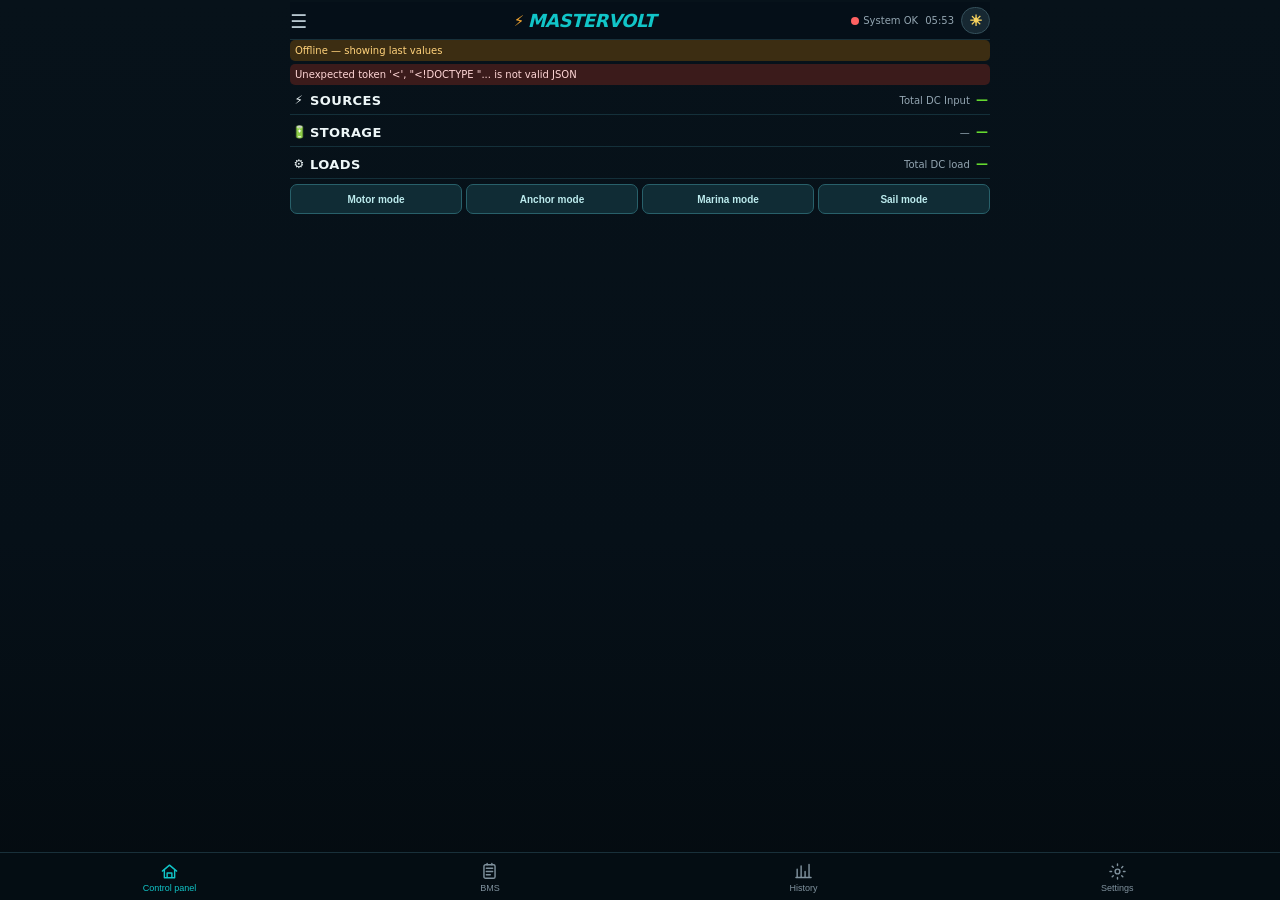
==== commit e50d6a26: "v2.0.3: Manual button on the History Reports tab Opens /manual in a separate window (a blocked pop-u" ====
--- a/static/index.html
+++ b/static/index.html
@@ -11,96 +11,7 @@
 <link rel="manifest" href="/manifest.webmanifest">
 <link rel="apple-touch-icon" href="/static/icons/app-icon.svg">
 <title>Mastervolt Energy</title>
-<style>
-:root{
- --bg:#061018;--bg2:#09151e;--panel:#111f2a;--panel2:#162632;--line:#21323d;
- --text:#f5f8fa;--muted:#93a5b1;--teal:#11c5c8;--teal2:#14aeb6;--green:#65d92f;
- --orange:#f4a631;--red:#ff6262;--shadow:0 4px 12px rgba(0,0,0,.18)
-}
-*{box-sizing:border-box}html,body{margin:0;min-height:100%;min-height:100dvh;background:linear-gradient(180deg,#07121a 0,#061018 60%,#040b10 100%);color:var(--text);font-family:system-ui,-apple-system,"Segoe UI",sans-serif}html{background:#040b10;overscroll-behavior-y:none}
-body{padding-bottom:calc(48px + env(safe-area-inset-bottom));overflow-x:hidden}.app{max-width:560px;margin:auto;padding:calc(2px + env(safe-area-inset-top)) 7px 5px}
-.top{position:sticky;top:0;z-index:9;background:rgba(6,16,24,.96);backdrop-filter:blur(12px);display:grid;grid-template-columns:28px minmax(100px,1fr) auto auto 29px;column-gap:7px;align-items:center;height:38px;border-bottom:1px solid #18303a}
-.menu{font-size:19px;color:#b6c5ce}.logo{text-align:center;font-size:18px;font-weight:900;font-style:italic;letter-spacing:-.5px;color:var(--teal)}.online{display:flex;align-items:center;gap:4px;color:var(--muted);font-size:10px;white-space:nowrap}.clock{color:var(--muted);font-size:10px;white-space:nowrap}.dot{width:8px;height:8px;border-radius:50%;background:var(--green);box-shadow:0 0 8px rgba(101,217,47,.5)}.dot.off{background:var(--red);box-shadow:none}
-.section{margin-bottom:5px}.head{display:flex;justify-content:space-between;align-items:center;height:27px;padding:1px 2px 3px;border-bottom:1px solid #14303a;margin-bottom:3px}.title{display:grid;grid-template-columns:14px auto;align-items:center;column-gap:4px;padding-left:0;font-weight:900;font-size:13px;letter-spacing:.4px;color:#eef7f8}.section-icon{width:14px;text-align:center;font-size:12px;line-height:1}.section-label{display:block;text-align:left}
-.total{font-size:10px;color:var(--muted);white-space:nowrap}.total strong{font-size:12px;margin-left:3px;color:var(--green);font-variant-numeric:tabular-nums}
-.card{display:grid;grid-template-columns:34px minmax(82px,1fr) 22px 47px 43px 48px 39px;column-gap:2px;align-items:center;min-height:45px;background:linear-gradient(105deg,#12212c,#101c25);border:1px solid #21333f;border-radius:9px;padding:4px 6px;margin-bottom:3px;box-shadow:var(--shadow)}.card:last-child{margin-bottom:0}
-.shore-card{position:relative;padding-bottom:9px}.shore-status{position:absolute;left:40px;right:48px;bottom:3px;font-size:10px;line-height:1.05;white-space:nowrap;overflow:hidden;text-overflow:ellipsis}.frequency-line{font-size:10px;margin-left:0}
-.icon{width:32px;height:32px;border-radius:7px;display:grid;place-items:center;background:linear-gradient(145deg,#1b3340,#142832);border:1px solid #27414e;color:var(--teal)}.icon svg{width:22px;height:22px;display:block;stroke:currentColor;fill:none;stroke-width:1.8;stroke-linecap:round;stroke-linejoin:round}.icon svg.fillable .fill{fill:currentColor;stroke:none}
-.device{min-width:0;padding-right:4px}.name{font-size:14.5px;font-weight:900;line-height:1.05;overflow:hidden;text-overflow:ellipsis;white-space:nowrap}.subline{margin-top:2px;font-size:10px;line-height:1.05;color:var(--muted);white-space:nowrap;overflow:hidden;text-overflow:ellipsis}.state{color:var(--green);font-weight:800}.temp-state{color:#b7c6cd;font-weight:750;margin-left:5px}
-.elec{font-size:12px;font-weight:750;color:#e5edf1;white-space:nowrap;font-variant-numeric:tabular-nums;letter-spacing:0}.kindcol{font-size:11px;color:#aebdc5;text-align:right;padding-right:1px;font-weight:750}.vcol,.acol,.wcol{text-align:right}.wcol{font-size:12.5px;font-weight:900;color:var(--green)}
-.mini{width:34px;margin:0 0 0 3px;padding:2px 3px;font-size:9px;line-height:1;border-radius:5px;min-width:34px;height:22px;border:1px solid #35505b;background:#172832;color:#c8d5da;font-weight:850}.mini.on{background:#123d27;border-color:#28603b;color:#83ed8f}.mini.na{opacity:.45;cursor:not-allowed}.controlslot{width:34px;height:22px;margin-left:3px}
-.mini.supporting-blink{animation:supportBlink 1s steps(1,end) infinite}@keyframes supportBlink{0%,49%{background:#123d27;border-color:#28603b;color:#83ed8f}50%,100%{background:rgba(255,98,98,.25);border-color:rgba(255,98,98,.65);color:#ffb3b3}}.supporting-status{animation:supportStatusBlink 1s steps(1,end) infinite}@keyframes supportStatusBlink{0%,49%{color:#b7c6cd}50%,100%{color:#ff6262}}
-.high-discharge-alert{animation:highDischargeBlink 1s steps(1,end) infinite}@keyframes highDischargeBlink{0%,49%{color:#ff6262}50%,100%{color:rgba(255,98,98,.28)}}
-.socring{--pct:0;width:34px;height:34px;margin-left:5px;border-radius:50%;display:grid;place-items:center;background:conic-gradient(var(--green) calc(var(--pct)*1%),#243640 0);position:relative}.socring:before{content:"";position:absolute;inset:4px;border-radius:50%;background:#111f2a}.socring span{position:relative;z-index:1;font-size:9px;font-weight:900;color:#eaf6eb;font-variant-numeric:tabular-nums}
-.shore-device{display:grid;grid-template-columns:minmax(0,1fr) 50px;gap:4px;align-items:center}.shore-limit-stack{position:relative;width:50px;height:30px}.shore-limit{position:absolute;left:0;top:50%;transform:translateY(-50%);box-sizing:border-box;width:50px!important;min-width:50px!important;max-width:50px!important;height:18px!important;padding:0 3px!important;text-align:center}.shore-limit-label{position:absolute;left:0;right:0;top:calc(50% + 9px);display:block;font-size:7px;color:var(--muted);white-space:nowrap;line-height:1;text-align:center}.mode-controls{display:grid;grid-template-columns:repeat(4,1fr);gap:4px;margin:5px 0 2px}.mode-controls button{width:100%;height:30px;border-radius:7px;color:#bcebed;border-color:#28606a;background:#102c35;font-size:10px}.mode-controls button:active{background:#17414b}.mode-controls button.active{background:#123d27;border-color:#28603b;color:#83ed8f;box-shadow:0 0 0 1px rgba(101,217,47,.12)}
-.mode-dialog{max-width:310px;text-align:center}.mode-spinner{width:34px;height:34px;margin:0 auto 13px;border:3px solid rgba(17,197,200,.2);border-top-color:var(--teal);border-radius:50%;animation:spin .8s linear infinite}.mode-message{font-size:18px;font-weight:900;color:#fff}@keyframes spin{to{transform:rotate(360deg)}}
-button,input{border-radius:5px;padding:2px;border:1px solid #35505b;background:#172832;color:#fff;font-size:11px;font-weight:800;height:23px}button.on{background:#123d27;color:#83ed8f}
-.err,.offline{display:none;padding:5px;border-radius:5px;font-size:10px;margin-bottom:3px}.err{background:#3b1b1b;color:#ffd6d6}.offline{background:#3c2d12;color:#ffd27b}.discovery{font-size:9px;color:#71848f;text-align:center;line-height:1.1;margin-top:2px}
-.bottom{position:fixed;left:0;right:0;bottom:0;z-index:20;background:rgba(5,14,20,.97);backdrop-filter:blur(12px);border-top:1px solid #19303a;display:flex;justify-content:space-around;height:calc(48px + env(safe-area-inset-bottom));padding:4px 6px calc(4px + env(safe-area-inset-bottom))}.nav{font-size:9px;color:#80929e;text-align:center;line-height:1}.nav b{display:block;font-size:15px;margin-bottom:2px}.nav.active{color:var(--teal)}
-.bottom button.nav{width:auto;min-width:48px;height:auto;padding:0 4px;margin:0;border:0;border-radius:0;background:transparent;color:#80929e;font-weight:400}.bottom button.nav.active{background:transparent;color:var(--teal)}.bottom .nav svg{display:block;width:19px;height:19px;margin:0 auto 3px;fill:none;stroke:currentColor;stroke-width:1.8;stroke-linecap:round;stroke-linejoin:round}.bottom{bottom:-1px;min-height:calc(49px + env(safe-area-inset-bottom))}
-.theme-toggle{width:29px;min-width:29px;height:27px;padding:0;margin:0;border-radius:14px;border:1px solid #35505b;background:#172832;color:#f8d35e;font-size:15px;line-height:1;display:grid;place-items:center}.theme-toggle:focus{outline:2px solid var(--teal);outline-offset:1px}
-.settings-page{padding:8px 2px 4px}.settings-page[hidden],#overviewPage[hidden]{display:none}.settings-title{font-size:20px;font-weight:900;margin:2px 0 12px}.settings-card{background:linear-gradient(105deg,#12212c,#101c25);border:1px solid #21333f;border-radius:10px;padding:6px 12px;box-shadow:var(--shadow)}.setting-row{display:grid;grid-template-columns:minmax(0,1fr) 111px;gap:12px;align-items:center;min-height:49px;border-bottom:1px solid #21333f}.setting-row:last-child{border-bottom:0}.setting-label{font-size:13px;font-weight:800;line-height:1.2}.setting-input{width:72px!important;height:28px;text-align:center;font-size:13px}.setting-value{display:grid;grid-template-columns:72px 34px;align-items:center;gap:5px;white-space:nowrap}.settings-toggle{width:72px;height:28px;justify-self:start;font-size:11px}.settings-toggle.on{background:#123d27;border-color:#28603b;color:#83ed8f}.float-settings{padding-left:14px;border-left:2px solid var(--teal)}.float-settings[hidden]{display:none}.settings-unit{color:var(--muted);font-size:10px}.settings-save{width:100%;height:38px;margin-top:12px;background:#113b3d;border-color:#1aa8ad;color:#9ef2f0;font-size:14px}.settings-status{min-height:18px;margin-top:7px;text-align:center;color:var(--green);font-size:11px}.settings-hint{display:block;color:var(--muted);font-size:10px;margin-top:2px}
-.bms-page{padding:7px 0 4px}.bms-page[hidden]{display:none}.bms-head{display:flex;align-items:center;justify-content:space-between;margin:1px 2px 7px}.bms-title{font-size:20px;font-weight:900}.bms-refresh{width:90px;height:30px;background:#113b3d;border-color:#1aa8ad;color:#9ef2f0}.bms-refresh:disabled{opacity:.55}.bms-note{font-size:10px;color:var(--muted);margin:0 3px 8px}.bms-card{background:linear-gradient(105deg,#12212c,#101c25);border:1px solid #21333f;border-radius:10px;padding:9px 10px;margin-bottom:6px;box-shadow:var(--shadow)}.bms-card-head{display:flex;justify-content:space-between;gap:8px;align-items:flex-start}.bms-name{font-size:16px;font-weight:900}.bms-device{font-size:9px;color:var(--muted);margin-top:2px}.bms-connection{font-size:10px;font-weight:800;white-space:nowrap}.bms-connection.connected{color:var(--green)}.bms-connection.connecting,.bms-connection.scanning,.bms-connection.reading{color:var(--orange)}.bms-connection.error,.bms-connection.disconnected{color:var(--red)}.bms-grid{display:grid;grid-template-columns:repeat(3,1fr);gap:5px;margin-top:9px}.bms-metric{background:#0b1821;border:1px solid #21333f;border-radius:6px;padding:5px;text-align:center}.bms-metric span{display:block;font-size:8px;color:var(--muted);margin-bottom:2px}.bms-metric strong{font-size:12px;font-variant-numeric:tabular-nums}.bms-cells{display:grid;grid-template-columns:repeat(4,1fr);gap:4px;margin-top:7px}.bms-cell{border:1px solid #2b4653;border-radius:5px;padding:4px 2px;text-align:center;font-size:9px}.bms-cell strong{display:block;font-size:11px}.bms-detail{margin-top:7px;font-size:9px;color:#b7c6cd;line-height:1.35}.bms-error{margin-top:7px;padding:5px;border-radius:5px;background:#3b1b1b;color:#ffd6d6;font-size:10px}.bms-updated{margin-top:6px;font-size:8px;color:var(--muted)}
-.alarm-line{display:block;color:#ff9aa5;line-height:1.25}.history-page{padding:7px 0}.history-head{display:flex;align-items:center;justify-content:space-between;gap:8px;margin-bottom:7px}.history-actions{display:flex;align-items:end;gap:5px}.history-zoom{display:grid;gap:2px;color:var(--muted);font-size:8px;font-weight:700}.history-zoom input{width:62px;height:30px;text-align:center;font-size:11px}.history-count{color:var(--muted);font-size:9px;line-height:1.3}.history-tabs{display:grid;grid-template-columns:repeat(3,1fr);gap:5px;margin:0 0 8px}.history-tab{height:31px;border-color:var(--line);background:var(--panel);color:var(--muted)}.history-tab.active{background:#113b3d;border-color:#1aa8ad;color:#9ef2f0}.history-tab-panel[hidden]{display:none}.history-charts{display:grid;gap:8px}.history-chart-card{margin:0;background:var(--panel);border:1px solid var(--line);border-radius:9px;padding:8px;box-shadow:var(--shadow)}.history-chart-card h3{margin:0;font-size:13px}.history-chart-subtitle{margin:2px 0 5px;color:var(--muted);font-size:9px}.history-chart-wrap{position:relative;width:100%;height:210px}.history-chart-wrap.compact{height:145px}.history-chart{display:block;width:100%;height:100%}.history-legend{display:flex;flex-wrap:wrap;justify-content:center;gap:5px 12px;margin-top:5px;color:var(--muted);font-size:9px}.history-legend span{cursor:pointer;user-select:none;padding:2px 4px;border-radius:4px}.history-legend span.active{color:var(--text);background:color-mix(in srgb,var(--accent) 18%,transparent)}.history-legend i{display:inline-block;width:12px;height:3px;margin-right:4px;vertical-align:2px}.history-empty{padding:30px 12px;text-align:center;color:var(--muted);font-size:11px}.history-condition-grid{display:grid;gap:6px}.history-condition-label{margin:3px 0 -3px;color:var(--muted);font-size:9px;font-weight:700}html[data-theme="light"] .history-tab.active{background:#d9f2f2;color:#004e52}@media(max-width:430px){.history-chart-wrap{height:185px}.history-chart-wrap.compact{height:125px}.history-head .bms-title{font-size:18px}.history-count{max-width:160px}.history-zoom input{width:54px}}
-
-#bmsCards{display:grid;grid-template-columns:repeat(3,minmax(0,1fr));gap:6px;align-items:start}.bms-card{margin-bottom:0;padding:8px 7px}.bms-card-head{display:block;min-height:54px}.bms-connection{margin-top:4px}.bms-rows{margin-top:7px;border-top:1px solid #2b4653}.bms-row{display:flex;justify-content:space-between;align-items:baseline;gap:4px;min-height:26px;padding:5px 2px;border-bottom:1px solid #21333f;font-size:9px}.bms-row span{color:var(--muted);min-width:0}.bms-row strong{text-align:right;font-size:10px;font-variant-numeric:tabular-nums;overflow-wrap:anywhere}.bms-row.bms-section{justify-content:center;min-height:22px;color:var(--muted);font-weight:800}.bms-row.bms-updated-row{display:block;line-height:1.35}.bms-row.bms-updated-row strong{display:block;text-align:left;margin-top:2px;font-size:8px}@media(max-width:380px){.bms-card{padding:7px 5px}.bms-name{font-size:13px}.bms-device{font-size:8px}.bms-row{font-size:8px;padding-left:0;padding-right:0}.bms-row strong{font-size:9px}}
-#bmsCards{display:block}.bms-matrix{display:grid;grid-template-columns:minmax(76px,.85fr) repeat(3,minmax(0,1fr));border:1px solid #2b4653;border-radius:10px;overflow:hidden;background:#101c25;box-shadow:var(--shadow)}.bms-matrix-cell{min-width:0;min-height:31px;padding:6px 5px;border-right:1px solid #21333f;border-bottom:1px solid #21333f;display:flex;align-items:center;justify-content:center;text-align:center;font-size:9px;overflow-wrap:anywhere}.bms-matrix-cell:nth-child(4n){border-right:0}.bms-matrix-label{justify-content:flex-start;text-align:left;color:var(--muted);font-weight:700}.bms-matrix-head{display:block;min-height:68px;padding-top:8px;font-weight:900}.bms-matrix-head .bms-device{margin:3px 0}.bms-matrix-section{grid-column:1/-1;min-height:24px;background:#0b1821;color:var(--muted);font-size:8px;font-weight:900;letter-spacing:.5px}.bms-matrix .socring{width:42px;height:42px;margin:0}.bms-matrix .socring span{font-size:8px}.bms-matrix-actions{display:flex;flex-direction:column;gap:5px;padding:6px 4px;align-items:stretch}.bms-action{width:100%;height:28px;padding:2px 3px;border-radius:6px;font-size:8px;line-height:1.05;background:#132b36;border-color:#31505d;color:#d5e5eb}.bms-action.on{background:#173924;border-color:#2f9252;color:#9ff0b3}.bms-action.off{background:#391b1f;border-color:#8f3a44;color:#ffb0b7}.bms-action:disabled{opacity:.45}.bms-control-message{margin:7px 2px 0;min-height:15px;font-size:9px;color:var(--muted)}@media(max-width:380px){.bms-matrix{grid-template-columns:72px repeat(3,minmax(0,1fr))}.bms-matrix-cell{padding:5px 2px;font-size:8px}.bms-matrix-head{min-height:73px}.bms-action{font-size:7px;padding:1px}}
-.bms-dial{--angle:-120deg;width:58px;height:58px;position:relative;border-radius:50%;display:grid;place-items:center;background:repeating-conic-gradient(from 240deg,#7d929c 0 1.5deg,transparent 1.5deg 12deg),radial-gradient(circle at 50% 55%,#172832 0 52%,#2f4651 53% 57%,#0b151b 58%);box-shadow:inset 0 0 8px rgba(0,0,0,.7),0 1px 3px rgba(0,0,0,.5)}.bms-dial:before{content:"";position:absolute;left:50%;bottom:50%;width:2px;height:19px;background:var(--orange);border-radius:2px;transform-origin:50% 100%;transform:translateX(-50%) rotate(var(--angle));box-shadow:0 0 4px rgba(244,166,49,.7)}.bms-dial:after{content:"";position:absolute;width:7px;height:7px;border-radius:50%;background:#dce8ed;border:2px solid #536b76}.bms-dial-value{position:absolute;bottom:5px;font-size:9px;font-weight:900;font-variant-numeric:tabular-nums}.cell-dot{display:inline-block;width:6px;height:6px;border-radius:50%;margin-right:4px;vertical-align:1px}.cell-dot.high{background:#ff3b45;box-shadow:0 0 4px #ff3b45}.cell-dot.low{background:#3a8dff;box-shadow:0 0 4px #3a8dff}.cell-dot+ .cell-dot{margin-left:-2px}html[data-theme="light"] .bms-dial{background:repeating-conic-gradient(from 240deg,#50646d 0 1.5deg,transparent 1.5deg 12deg),radial-gradient(circle at 50% 55%,#fff 0 52%,#aab9bf 53% 57%,#edf2f4 58%)}@media(max-width:380px){.bms-dial{width:52px;height:52px}.bms-dial:before{height:17px}.bms-dial-value{font-size:8px}}
-.bms-dial{width:76px;height:55px;border-radius:0;background:none!important;box-shadow:none;display:block;position:relative;overflow:visible}.bms-dial:before,.bms-dial:after{content:none}.bms-dial-arc{position:absolute;left:0;top:0;width:76px;height:39px;overflow:hidden}.bms-dial-arc:before{content:"";position:absolute;width:76px;height:76px;border-radius:50%;background:conic-gradient(from 270deg,#d65347 0deg 72deg,#f0ae45 72deg 108deg,#62a85b 108deg 180deg,transparent 180deg 360deg)}.bms-dial-arc:after{content:"";position:absolute;left:11px;top:11px;width:54px;height:54px;border-radius:50%;background:var(--panel)}.bms-dial-needle{position:absolute;z-index:2;left:50%;top:8px;width:3px;height:27px;border-radius:3px;background:#eef4f6;transform-origin:50% 100%;transform:translateX(-50%) rotate(var(--angle));filter:drop-shadow(0 1px 2px #000)}.bms-dial-hub{position:absolute;z-index:3;left:50%;top:31px;width:8px;height:8px;border-radius:50%;background:#dce8ed;border:2px solid #536b76;transform:translate(-50%,-50%)}.bms-dial-value{position:absolute;z-index:4;left:0;right:0;bottom:0;text-align:center;font-size:11px;font-weight:900;font-variant-numeric:tabular-nums}html[data-theme="light"] .bms-dial-arc:after{background:#fff}@media(max-width:380px){.bms-dial{width:68px;height:52px}.bms-dial-arc{width:68px;height:35px}.bms-dial-arc:before{width:68px;height:68px}.bms-dial-arc:after{left:10px;top:10px;width:48px;height:48px}.bms-dial-needle{top:7px;height:24px}.bms-dial-hub{top:28px}}
-.bms-dial{width:82px;height:66px!important;position:relative}.bms-dial svg{display:block;width:82px;height:52px;overflow:visible}.bms-gauge-zone{fill:none;stroke-width:12}.bms-gauge-red{stroke:#d65347}.bms-gauge-amber{stroke:#f0ae45}.bms-gauge-green{stroke:#62a85b}.bms-gauge-needle{stroke:#eef4f6;stroke-width:3;stroke-linecap:round;transform:rotate(var(--angle));transform-origin:50px 50px;filter:drop-shadow(0 1px 1px #000)}.bms-gauge-hub{fill:#dce8ed;stroke:#536b76;stroke-width:2}.bms-dial-value{bottom:0;line-height:12px}@media(max-width:380px){.bms-dial,.bms-dial svg{width:72px}.bms-dial{height:67px!important}}
-html[data-theme="light"] .bms-gauge-needle{stroke:#102a36;stroke-width:4;filter:drop-shadow(0 1px 1px rgba(255,255,255,.9))}html[data-theme="light"] .bms-gauge-hub{fill:#fff;stroke:#102a36;stroke-width:2.5}
-.card.card-battery{grid-template-columns:34px minmax(56px,1fr) 20px 52px 50px 54px 58px}.card .bms-dial{width:52px;height:40px!important;margin:0 auto}.card .bms-dial svg{width:52px;height:32px}.card .bms-dial-value{font-size:9px;line-height:11px}
-@media(max-width:390px){.card.card-battery{grid-template-columns:32px minmax(50px,1fr) 19px 49px 47px 51px 56px}.card .bms-dial{width:44px;height:35px!important}.card .bms-dial svg{width:44px;height:28px}.card .bms-dial-value{font-size:8px;line-height:9px}}
-@media(min-width:700px){.card.card-battery{grid-template-columns:34px minmax(140px,1fr) 24px 50px 46px 52px 62px}.card .bms-dial{width:58px;height:44px!important}.card .bms-dial svg{width:58px;height:37px}}
-.bms-all-actions{display:flex;flex-direction:column;gap:5px;align-items:stretch}.bms-all-actions .bms-action{background:#132b36;border-color:#31505d;color:#d5e5eb}
-.bms-matrix-head{min-height:35px!important;padding:7px 3px 5px!important}.bms-all-actions .bms-action.on{background:#173924;border-color:#2f9252;color:#9ff0b3}.bms-all-actions .bms-action.off{background:#391b1f;border-color:#8f3a44;color:#ffb0b7}html[data-theme="light"] .bms-all-actions .bms-action{background:#fff;border-color:#56717d;color:#071017}html[data-theme="light"] .bms-all-actions .bms-action.on{background:#dff4e4;border-color:#287c43;color:#075b20}html[data-theme="light"] .bms-all-actions .bms-action.off{background:#ffe7e9;border-color:#ad3e4b;color:#8b1220}html[data-theme="light"] .bms-all-actions .bms-action:disabled{background:#edf1f2;color:#68767c;border-color:#a8b3b8}
-.bms-all-off-row{grid-column:1/-1;display:grid;grid-template-columns:1fr 1fr;gap:6px;padding:7px;border-top:1px solid var(--line)}.bms-all-off-row .bms-action{height:32px}.bms-all-off-row .bms-action.off{background:#391b1f;border-color:#8f3a44;color:#ffb0b7}html[data-theme="light"] .bms-all-off-row .bms-action.off{background:#ffe7e9;border-color:#ad3e4b;color:#8b1220}html[data-theme="light"] .bms-all-off-row .bms-action:disabled{background:#edf1f2;color:#68767c;border-color:#a8b3b8}
-.bms-matrix-cell:nth-child(4n){border-right-width:1px;border-right-style:solid}.bms-matrix-cell.last{border-right-width:0}
-.bms-head-actions{display:flex;align-items:center;gap:8px}.bms-refresh-state{min-width:118px;text-align:right;color:var(--muted);font-size:9px;line-height:1.2}.bms-summary{display:grid;grid-template-columns:repeat(3,minmax(0,1fr));gap:6px;margin-bottom:8px}.bms-summary-card{min-width:0;padding:7px 5px;border:1px solid #2b4653;border-radius:9px;background:var(--panel);text-align:center;box-shadow:var(--shadow)}.bms-summary-card .bms-name{font-size:12px}.bms-summary-card .bms-connection{margin:2px 0 1px}.bms-summary-card .bms-dial{margin:2px auto}.bms-summary-values{display:flex;justify-content:center;gap:7px;font-size:11px;font-weight:800;font-variant-numeric:tabular-nums}.bms-summary-values span{white-space:nowrap}.db-status{display:grid;grid-template-columns:1fr auto;gap:3px 12px;padding:6px 12px 10px;font-size:11px;color:var(--muted)}.db-status strong{color:var(--text);font-weight:700;text-align:right;font-variant-numeric:tabular-nums}
-.bms-dual{display:flex;flex-direction:column;align-items:center;line-height:1.15}.bal-sub{font-size:8px;font-weight:600;color:var(--muted);font-variant-numeric:tabular-nums}.bal-sub.bal-diff{color:var(--orange);font-weight:800}.bal-sub.bal-stale,.bal-stale{opacity:.45}.bms-balancer-state{margin-top:1px;font-size:8px;font-weight:700;cursor:pointer}
-.bms-balchart{display:flex;justify-content:center;align-items:center;gap:4px;padding-top:11px;margin-top:2px}.bc-ref,.bc-diff{font-size:8px;font-weight:700;color:var(--muted);font-variant-numeric:tabular-nums;white-space:nowrap}.bc-ref.bms{opacity:.55}.bc-plot{position:relative;height:40px}.bc-line{position:absolute;left:-3px;right:-3px;top:50%;height:1px;background:var(--muted);opacity:.85}.cb{display:block;position:absolute;width:8px;border-radius:2px;background:#62a85b}.cb.hi{background:#d65347}.cb.lo{background:#3a8dff}.cb.hot{background:#ff1a1a;box-shadow:0 0 6px #ff1a1a;animation:cbhot .5s steps(2,start) infinite}.cb.bal{box-shadow:0 0 0 1px #ffd54a,0 0 6px #ffd54a;animation:cbpulse 1.4s ease-in-out infinite}.cb.hot.bal{animation:cbhot .5s steps(2,start) infinite,cbpulse 1.4s ease-in-out infinite}.cb-bolt{position:absolute;top:-11px;width:10px;text-align:center;font-size:9px;line-height:1}@keyframes cbpulse{50%{opacity:.6}}@keyframes cbhot{50%{background:#7a0000;box-shadow:0 0 2px #7a0000}}@media(prefers-reduced-motion:reduce){.cb.bal,.cb.hot,.cb.hot.bal{animation:none}}
-.bms-balfoot{margin-bottom:1px;font-size:9px;font-weight:700;color:var(--muted);white-space:nowrap}.bms-balfoot.on{color:#ffd54a}.bms-balfoot.stale{opacity:.6}html[data-theme="light"] .bms-balfoot.on{color:#9a6700}.bms-summary-remaining{margin-top:3px;color:var(--muted);font-size:10px;font-weight:700}.bms-refresh-state.bms-refresh-line{min-width:0;margin:-2px 2px 6px;text-align:left;white-space:pre-line}.bms-matrix-section{grid-column:1/-1!important;justify-content:flex-start!important;min-height:22px!important;padding:4px 7px!important;background:var(--panel2);color:var(--teal)!important;font-size:8px!important;font-weight:900!important;letter-spacing:.7px}.bms-matrix{border-color:var(--line)}html[data-theme="light"] .bms-summary-card{border-color:#91a3ac}@media(max-width:380px){.bms-head-actions{gap:5px}.bms-refresh-state{min-width:94px;font-size:8px}.bms-summary-card{padding-left:2px;padding-right:2px}.bms-summary-values{gap:3px;font-size:9px}.bms-summary-remaining{font-size:9px}}
-.bms-matrix{grid-template-columns:repeat(4,minmax(0,1fr))!important;gap:1px;padding:0;background:var(--line)!important;border-color:var(--line)}.bms-matrix-cell{min-height:25px;padding:3px 4px;border:0!important;background:var(--panel);font-size:10px;line-height:1.05}.bms-matrix-head{min-height:28px!important;padding:5px 3px 3px!important}.bms-matrix-section{min-height:18px!important;padding:3px 6px!important}.bms-matrix-actions{gap:3px;padding:4px 3px}.bms-matrix-actions .bms-action{height:23px;font-size:9px}.bms-all-off-row{gap:5px;padding:4px;background:var(--panel);border:0}.bms-all-off-row .bms-action{height:26px;font-size:9px}.bms-summary{gap:5px;margin-bottom:6px}.bms-summary-card{padding-top:5px;padding-bottom:5px}.bms-summary-card .bms-dial{margin-top:0;margin-bottom:0}@media(max-width:430px){.bms-matrix-cell{min-height:23px;padding:2px;font-size:9px}.bms-matrix-head{min-height:26px!important;padding:4px 2px 2px!important}.bms-matrix-section{min-height:17px!important;padding:2px 5px!important}.bms-matrix-actions{padding:3px 2px}.bms-matrix-actions .bms-action{height:22px;font-size:8.5px}.bms-all-off-row{padding:3px}.bms-all-off-row .bms-action{height:24px;font-size:9px}}
-.bms-power-icon{display:inline-block;margin-left:3px;font-size:13px;line-height:1;vertical-align:-1px}.bms-action:disabled .bms-power-icon{filter:grayscale(1)}
-.bms-summary-card[role="button"]{cursor:pointer}.bms-summary-card[role="button"]:active{transform:translateY(1px)}.bms-summary-card[role="button"]:focus-visible{outline:2px solid var(--teal);outline-offset:2px}
-.safety-backdrop{position:fixed;inset:0;z-index:1000;display:none;align-items:center;justify-content:center;padding:18px;background:rgba(0,6,10,.60);backdrop-filter:blur(4px);-webkit-backdrop-filter:blur(4px)}
-.safety-backdrop.open{display:flex}.safety-dialog{width:min(100%,390px);background:linear-gradient(155deg,#152833 0%,#0d1a22 100%);border:1px solid #2b4653;border-radius:16px;box-shadow:0 22px 60px rgba(0,0,0,.55);padding:18px}.safety-head{display:flex;gap:12px;align-items:center;margin-bottom:12px}.safety-icon{width:38px;height:38px;flex:0 0 38px;border-radius:50%;display:grid;place-items:center;background:rgba(244,166,49,.12);border:1px solid rgba(244,166,49,.42);color:var(--orange);font-size:21px;font-weight:900}.safety-title{font-size:18px;font-weight:900;line-height:1.15;color:#fff}.safety-copy{font-size:14px;line-height:1.42;color:#c7d4da;margin:0 0 9px}.safety-note{font-size:13px;line-height:1.35;color:#91a5af;margin:0 0 17px}.safety-actions{display:grid;grid-template-columns:1fr 1.15fr;gap:9px}.safety-actions button{width:100%;height:38px;border-radius:8px;font-size:13px}.soc-choice-actions{display:none;grid-template-columns:1fr;gap:8px}.soc-choice-actions button{width:100%;height:40px}#bmsSocManualValue{height:40px}.danger-btn{background:#32191c;border-color:#7a343a;color:#ff9ea3}.danger-btn:active{background:#472025}.cancel-btn{background:#113b3d;border-color:#1aa8ad;color:#9ef2f0;box-shadow:0 0 0 1px rgba(17,197,200,.12)}.cancel-btn:focus{outline:2px solid var(--teal);outline-offset:2px}
-
-html[data-theme="light"]{--bg:#f4f7f8;--bg2:#fff;--panel:#fff;--panel2:#eef3f5;--line:#9aabb3;--text:#071017;--muted:#3f5059;--teal:#00666b;--teal2:#00666b;--green:#087629;--orange:#8b5400;--red:#b00020;--shadow:0 1px 3px rgba(0,0,0,.18)}
-html[data-theme="light"],html[data-theme="light"] body{background:#f4f7f8;color:var(--text)}html[data-theme="light"]{background:#f4f7f8}
-html[data-theme="light"] .top{background:rgba(255,255,255,.98);border-bottom-color:#81939c;backdrop-filter:none}
-html[data-theme="light"] .menu{color:#17242a}html[data-theme="light"] .logo{color:#00666b}html[data-theme="light"] .online,html[data-theme="light"] .clock{color:#27373f}
-html[data-theme="light"] .head{border-bottom-color:#8fa1aa}html[data-theme="light"] .title{color:#071017}
-html[data-theme="light"] .card{background:#fff;border-color:#91a3ac;box-shadow:var(--shadow)}
-html[data-theme="light"] .icon{background:#e8f3f4;border-color:#73959c;color:#00666b}
-html[data-theme="light"] .subline,html[data-theme="light"] .temp-state{color:#37474f}html[data-theme="light"] .elec{color:#111b20}html[data-theme="light"] .kindcol{color:#293940}
-html[data-theme="light"] .mini,html[data-theme="light"] button,html[data-theme="light"] input{background:#fff;color:#111;border-color:#6f858f}
-html[data-theme="light"] .mini.on,html[data-theme="light"] button.on,html[data-theme="light"] .mode-controls button.active{background:#d9f2df;border-color:#3d7d4c;color:#075d20}
-html[data-theme="light"] .mode-controls button{background:#e8f2f3;border-color:#5e858b;color:#073f43}html[data-theme="light"] .mode-controls button:active{background:#d3e7e9}
-html[data-theme="light"] .socring{background:conic-gradient(var(--green) calc(var(--pct)*1%),#b8c4c9 0)}html[data-theme="light"] .socring:before{background:#fff}html[data-theme="light"] .socring span{color:#071017}
-html[data-theme="light"] .bottom{background:rgba(255,255,255,.98);border-top-color:#81939c;backdrop-filter:none}html[data-theme="light"] .nav{color:#3c4d55}html[data-theme="light"] .nav.active{color:#00666b}
-html[data-theme="light"] .bottom button.nav{background:transparent;color:#3c4d55;border:0}html[data-theme="light"] .bottom button.nav.active{background:transparent;color:#00666b}html[data-theme="light"] .settings-card{background:#fff;border-color:#91a3ac}html[data-theme="light"] .setting-row{border-bottom-color:#b2c0c6}html[data-theme="light"] .settings-toggle.on{background:#d9f2df;border-color:#3d7d4c;color:#075d20}html[data-theme="light"] .settings-save{background:#dff4f4;border-color:#187b80;color:#064d50}
-html[data-theme="light"] .bms-card{background:#fff;border-color:#91a3ac}html[data-theme="light"] .bms-metric{background:#f0f4f5;border-color:#a7b5bb}html[data-theme="light"] .bms-cell{border-color:#8fa1aa}html[data-theme="light"] .bms-detail{color:#37474f}html[data-theme="light"] .bms-refresh{background:#dff4f4;border-color:#187b80;color:#064d50}html[data-theme="light"] .bms-error{background:#ffe3e6;color:#7d0014}html[data-theme="light"] .bms-rows,html[data-theme="light"] .bms-row{border-color:#b5c1c6}html[data-theme="light"] .bms-matrix{background:#fff;border-color:#91a3ac}html[data-theme="light"] .bms-matrix-cell{border-color:#b5c1c6}html[data-theme="light"] .bms-matrix-section{background:#eef3f5}
-html[data-theme="light"] .discovery{color:#465860}html[data-theme="light"] .err{background:#ffe3e6;color:#7d0014}html[data-theme="light"] .offline{background:#fff0c8;color:#654500}
-html[data-theme="light"] .safety-dialog{background:#fff;border-color:#7f929b;box-shadow:0 22px 60px rgba(0,0,0,.28)}html[data-theme="light"] .safety-title,html[data-theme="light"] .mode-message{color:#071017}html[data-theme="light"] .safety-copy{color:#24343b}html[data-theme="light"] .safety-note{color:#465860}
-html[data-theme="light"] .cancel-btn{background:#dff4f4;border-color:#187b80;color:#064d50}html[data-theme="light"] .danger-btn{background:#ffe3e6;border-color:#a92f40;color:#850019}
-html[data-theme="light"] .theme-toggle{background:#15242b;border-color:#15242b;color:#dce8ee}
-html[data-theme="light"] .mini.supporting-blink{animation-name:supportBlinkLight}@keyframes supportBlinkLight{0%,49%{background:#d9f2df;border-color:#3d7d4c;color:#075d20}50%,100%{background:#ffdfe2;border-color:#b00020;color:#9b001b}}
-html[data-theme="light"] .supporting-status{animation-name:supportStatusBlinkLight}@keyframes supportStatusBlinkLight{0%,49%{color:#37474f}50%,100%{color:#b00020}}
-html[data-theme="light"] .high-discharge-alert{animation-name:highDischargeBlinkLight}@keyframes highDischargeBlinkLight{0%,49%{color:#b00020}50%,100%{color:rgba(176,0,32,.25)}}
-@media (max-width:390px){.card{grid-template-columns:32px minmax(72px,1fr) 20px 45px 41px 45px 39px;column-gap:2px;padding-left:4px;padding-right:4px}.name{font-size:13px}.elec{font-size:10.5px}.wcol{font-size:11px}.mini{width:32px;min-width:32px;font-size:8.5px}.shore-device{grid-template-columns:minmax(0,1fr) 48px}.shore-limit-stack{width:48px}.shore-limit{width:48px!important;min-width:48px!important;max-width:48px!important;flex-basis:48px}}
-@media (min-width:700px){body{padding-bottom:50px}.app{max-width:720px;padding-left:10px;padding-right:10px}.card{grid-template-columns:34px minmax(160px,1fr) 24px 50px 46px 52px 41px}}
-.bms-connection.waiting,.bms-connection.queued{color:var(--orange)}
-.brand-icon{display:inline-block;margin-right:4px;color:var(--orange);font-style:normal;font-size:15px;vertical-align:1px}
-.card{grid-template-columns:34px minmax(68px,1fr) 20px 52px 50px 54px 39px}
-@media (max-width:390px){.card{grid-template-columns:32px minmax(68px,1fr) 19px 49px 47px 51px 39px}}
-@media (min-width:700px){.card{grid-template-columns:34px minmax(140px,1fr) 22px 56px 54px 58px 41px}}
-.history-tabs{grid-template-columns:repeat(5,1fr)}.history-page.reports-active .history-range,.history-page.reports-active .history-actions{display:none}.report-launch{display:grid;gap:6px;margin:0 0 8px}.report-btn{height:38px;font-size:13px;font-weight:800;background:#113b3d;border-color:#1aa8ad;color:#9ef2f0}.report-btn:disabled{opacity:.55}.report-hint{color:var(--muted);font-size:10px;line-height:1.35}.report-status{margin:0 0 8px;padding:7px 10px;border:1px solid var(--line);border-radius:9px;background:var(--panel);color:var(--muted);font-size:10px}.report-status.error{border-color:#7a343a;background:#32191c;color:#ffb0b7}.report-output{background:var(--panel);border:1px solid var(--line);border-radius:9px;padding:8px 9px;box-shadow:var(--shadow);font-size:11px;line-height:1.4}.report-output .rep-h{margin:11px 0 3px;font-size:13px;line-height:1.25}.report-output h3.rep-h{margin-top:0;font-size:15px}.report-output h4.rep-h{padding-top:8px;border-top:1px solid var(--line)}.report-output h3.rep-h+.rep-p{margin-top:0}.rep-p{margin:4px 0;color:var(--muted);font-size:10px;overflow-wrap:anywhere}.rep-list{margin:4px 0 6px;padding-left:16px;font-size:10px}.rep-list li{margin:2px 0;overflow-wrap:anywhere}.rep-table td:nth-child(-n+2){white-space:nowrap}.rep-table-wrap{overflow-x:auto;margin:5px 0 8px;-webkit-overflow-scrolling:touch}.rep-table{border-collapse:collapse;min-width:100%;font-size:10px}.rep-table th,.rep-table td{padding:3px 6px;border-bottom:1px solid var(--line);text-align:left;vertical-align:top}.rep-table th{color:var(--muted);font-size:9px;white-space:nowrap}.rep-ok{color:#65d92f}.rep-warn{color:#f4a631}.rep-crit{color:#ff6b73}html[data-theme="light"] .rep-ok{color:#0a7a2f}html[data-theme="light"] .rep-warn{color:#a25b00}html[data-theme="light"] .rep-crit{color:#b3121f}.report-days-row{display:flex;align-items:center;gap:9px;margin:4px 0 6px}#reportDays{width:84px}#reportDialog .safety-note{margin:0 0 8px}
-.history-range{margin:-1px 2px 9px;padding:8px;background:var(--panel);border:1px solid var(--line);border-radius:8px}.range-presets{display:grid;grid-template-columns:repeat(6,1fr);gap:5px}.range-presets button{height:40px;padding:0;font-size:12px;font-weight:800;border-color:var(--line);background:var(--panel2);color:var(--muted)}.range-presets button.active{background:#113b3d;border-color:#1aa8ad;color:#9ef2f0}.range-presets button:disabled{opacity:.35}.range-summary{display:flex;justify-content:space-between;align-items:center;gap:8px;margin-top:8px}.history-range-duration{color:var(--text);font-size:11px;font-weight:800}.history-range-labels{display:flex;gap:6px;color:var(--muted);font-size:10px;font-variant-numeric:tabular-nums}.range-toggle{height:36px;padding:0 14px;font-size:11px;font-weight:800;border-color:var(--line);background:transparent;color:var(--text)}.range-custom{margin-top:6px;padding-top:4px;border-top:1px solid var(--line)}.range-custom[hidden]{display:none}.range-row{display:grid;grid-template-columns:auto 1fr;grid-template-areas:'label value' 'slider slider';align-items:center;column-gap:8px;padding:2px 0}.range-row-label{grid-area:label;font-size:11px;font-weight:800}.range-row-value{grid-area:value;text-align:right;font-size:10px;color:var(--muted);font-variant-numeric:tabular-nums}.range-row input{grid-area:slider;width:100%;height:46px;margin:0;background:transparent;-webkit-appearance:none;appearance:none;touch-action:pan-y}.range-row input::-webkit-slider-runnable-track{height:8px;border-radius:4px;background:var(--line)}.range-row input::-webkit-slider-thumb{-webkit-appearance:none;appearance:none;width:34px;height:34px;margin-top:-13px;border-radius:50%;border:3px solid #8ef2ef;background:#08787d;box-shadow:0 1px 4px rgba(0,0,0,.45)}.range-row input::-moz-range-track{height:8px;border-radius:4px;background:var(--line)}.range-row input::-moz-range-thumb{width:28px;height:28px;border-radius:50%;border:3px solid #8ef2ef;background:#08787d}html[data-theme="light"] .range-row input::-webkit-slider-thumb{border-color:#fff;background:#00666b;box-shadow:0 0 0 2px #004e52}html[data-theme="light"] .range-row input::-moz-range-thumb{border-color:#fff;background:#00666b;box-shadow:0 0 0 2px #004e52}
-#historyRangeStart{z-index:3}#historyRangeEnd{z-index:2}.voltage-cell{position:relative;justify-content:center!important;text-align:center!important;font-variant-numeric:tabular-nums}.voltage-reading{display:inline-grid;grid-template-columns:2ch .45ch 3ch 1.2ch;align-items:baseline;justify-content:center;white-space:nowrap}.voltage-whole{text-align:right}.voltage-point,.voltage-fraction,.voltage-unit{text-align:left}.voltage-cell .cell-dot{position:absolute;left:5px;margin:0}.voltage-cell .cell-dot+.cell-dot{left:13px}
-.pie-card .pie-body{display:flex;flex-wrap:wrap;align-items:center;justify-content:center;gap:8px 16px;margin-top:6px}.pie-canvas{flex:0 0 150px;width:150px;height:150px}.pie-legend{flex:1 1 190px;min-width:0;display:grid;gap:6px;font-size:11px}.pie-row{display:grid;grid-template-columns:10px minmax(0,1fr) auto 38px;column-gap:7px;align-items:baseline}.pie-row i{width:10px;height:10px;border-radius:3px;align-self:center}.pie-name{font-weight:700}.pie-val{font-variant-numeric:tabular-nums;font-weight:700}.pie-pct{text-align:right;color:var(--muted);font-variant-numeric:tabular-nums}.pie-sub{grid-column:2/-1;color:var(--muted);font-size:9px}.pie-total{margin-top:2px;padding-top:6px;border-top:1px solid var(--line)}.pie-total i{background:transparent}.pie-note{margin-top:6px;color:var(--muted);font-size:9px}.pie-msg{color:var(--muted);font-size:11px}.pie-msg.error{color:#ff9ea3}
-.range-buttons{display:flex;gap:6px}.range-buttons .range-toggle{white-space:nowrap}.range-toggle.active{background:#113b3d;border-color:#1aa8ad;color:#9ef2f0}.range-reset{width:100%;margin-top:4px}.bms-matrix .bms-head-click{cursor:pointer;-webkit-tap-highlight-color:transparent}.bms-matrix .bms-head-click:active,.bms-matrix .bms-head-click:focus-visible{background:var(--line)}
-</style>
+<link rel="stylesheet" href="/static/css/app.css">
 </head>
 <body>
 <div class="app">
@@ -155,7 +66,7 @@
  </div>
  <div id="historySources" class="history-tab-panel"><div id="historySourceCharts" class="history-charts"><figure class="history-chart-card"><h3>Generated power (W / A)</h3><div id="historySourcePowerSub" class="history-chart-subtitle">Stacked DC source output with a smooth total line · right axis in amps</div><div class="history-chart-wrap"><canvas id="historySourcePower" class="history-chart"></canvas></div><div id="historySourcePowerLegend" class="history-legend"></div></figure><figure class="history-chart-card pie-card" id="pieSources"><h3>Source contribution</h3><div class="history-chart-subtitle">Energy delivered by each source over the selected period, with its average power</div><div class="pie-body"><canvas class="pie-canvas" aria-label="Source contribution"></canvas><div class="pie-legend"></div></div><div class="pie-note"></div></figure><figure class="history-chart-card"><h3>Source conditions</h3><div class="history-chart-subtitle">Shore AC, Solar PV and Alternator conditions</div><div class="history-condition-grid"><div class="history-condition-label">Shore Power AC voltage (V)</div><div class="history-chart-wrap compact"><canvas id="historyShoreCondition" class="history-chart"></canvas></div><div class="history-condition-label">Solar panel voltage (V)</div><div class="history-chart-wrap compact"><canvas id="historySolarCondition" class="history-chart"></canvas></div><div class="history-condition-label">Alternator temperature (°C)</div><div class="history-chart-wrap compact"><canvas id="historyAlternatorCondition" class="history-chart"></canvas></div></div></figure></div></div>
  <div id="historyLoads" class="history-tab-panel" hidden><div id="historyLoadCharts" class="history-charts"><figure class="history-chart-card"><h3>DC consumption (W / A)</h3><div id="historyLoadPowerSub" class="history-chart-subtitle">Stacked consumers with a smooth total-load line · right axis in amps</div><div class="history-chart-wrap"><canvas id="historyLoadPower" class="history-chart"></canvas></div><div id="historyLoadPowerLegend" class="history-legend"></div></figure><figure class="history-chart-card pie-card" id="pieLoads"><h3>Total per Consumer</h3><div class="history-chart-subtitle">Energy used by each DC consumer over the selected period, with its average power</div><div class="pie-body"><canvas class="pie-canvas" aria-label="Total per Consumer"></canvas><div class="pie-legend"></div></div><div class="pie-note"></div></figure><figure class="history-chart-card"><h3>AC Loads and Inverter</h3><div class="history-chart-subtitle">AC output power with Inverting/Supporting state</div><div class="history-condition-label">AC power (W)</div><div class="history-chart-wrap compact"><canvas id="historyAcPower" class="history-chart"></canvas></div><div class="history-condition-label">Inverter state (0=Off, 1=Inverting, 2=Supporting)</div><div class="history-chart-wrap compact"><canvas id="historyInverterState" class="history-chart"></canvas></div></figure></div></div>
- <div id="historyReports" class="history-tab-panel" hidden><div class="report-launch"><button id="reportBatteryBtn" class="report-btn" type="button" onclick="openBatteryReportDialog()">Battery health report</button><div class="report-hint">Analyses the stored battery history: cell connection resistance, current sharing, alarms, cell balance, balancers and usage.</div></div><div id="reportStatus" class="report-status" role="status" hidden></div><div id="reportOutput" class="report-output" hidden></div></div>
+ <div id="historyReports" class="history-tab-panel" hidden><div class="report-launch"><button id="reportBatteryBtn" class="report-btn" type="button" onclick="openBatteryReportDialog()">Battery health report</button><div class="report-hint">Analyses the stored battery history: cell connection resistance, current sharing, alarms, cell balance, balancers and usage.</div></div><div class="report-launch"><button id="manualBtn" class="report-btn" type="button" onclick="openManual()">Manual</button><div class="report-hint">Opens the complete user manual in a separate window.</div></div><div id="reportStatus" class="report-status" role="status" hidden></div><div id="reportOutput" class="report-output" hidden></div></div>
  <div id="historyAlarms" class="history-tab-panel" hidden><div id="historyAlarmCharts" class="history-charts"><figure class="history-chart-card"><h3 id="historyAlarmTimelineTitle">Alarm occurrences - All</h3><div id="historyAlarmSummary" class="history-chart-subtitle">Level 2 alarm samples per battery and time interval</div><div class="history-chart-wrap"><canvas id="historyAlarmTimeline" class="history-chart"></canvas></div><div id="historyAlarmLegend" class="history-legend"></div></figure><figure class="history-chart-card pie-card" id="pieAlarms"><h3>Total per Battery</h3><div class="history-chart-subtitle">Alarms per battery over the selected period</div><div class="pie-body"><canvas class="pie-canvas" aria-label="Total per Battery"></canvas><div class="pie-legend"></div></div><div class="pie-note"></div></figure><figure class="history-chart-card"><h3 id="historyAlarmSpreadTitle">Cell imbalance at alarms - All</h3><div class="history-chart-subtitle">Max difference (mV); red markers identify alarm samples</div><div class="history-chart-wrap"><canvas id="historyAlarmSpread" class="history-chart"></canvas></div></figure><figure class="history-chart-card"><h3 id="historyAlarmCurrentTitle">Charge/discharge consequence - All</h3><div class="history-chart-subtitle">Positive current = charging; negative current = discharging; red markers identify alarms</div><div class="history-chart-wrap"><canvas id="historyAlarmCurrent" class="history-chart"></canvas></div><div class="history-legend"><span><i style="background:#ff9f1c"></i>Charge MOS OFF</span><span><i style="background:#22d3ee"></i>Discharge MOS OFF</span></div></figure></div></div>
 </section>
 
@@ -178,6 +89,7 @@
  </div>
  <button class="settings-save" type="button" onclick="saveSettings()">Save settings</button>
  <div id="settingsStatus" class="settings-status" role="status" aria-live="polite"></div>
+ <a class="manual-link" href="/manual" target="_blank" rel="noopener">Manual</a>
 </section>
 </div>
 
@@ -253,624 +165,18 @@
  </div>
 </div>
 
-<script>
-let state={},busy=false,lastGood=null,lastFloatEvent=null,lastBulkEvent=null,settingsFloatEnabled=true,currentPage='dashboard',bmsPollTimer=null,bmsDialogTimer=null,bmsDialogResolve=null,bmsLastCapture=0,bmsManualPending=false,bmsIndividualControl=null,bmsIndividualProcessing=false,bmsIndividualQueue=[],bmsAllChargeControl=null,bmsAllDischargeControl=null;
-const $=id=>document.getElementById(id);
-function num(v,d=1){return v==null?'—':Number(v).toFixed(d)}
-function watts(v){if(v==null)return'—';v=Math.max(0,Number(v));return v>=1000?(v/1000).toFixed(2)+' kW':Math.round(v)+' W'}
-function frequency(v){return v==null?'—':Math.round(Number(v))+'hz'}
-function va(x){let b=[];if(x.voltage!=null)b.push(num(x.voltage,2)+' V');if(x.current!=null)b.push(num(Math.max(0,+x.current),1)+' A');return b.join(' · ')||'—'}
-function icon(k){
- const icons={
-  shore:`<svg viewBox="0 0 24 24"><path d="M8 3v6m8-6v6M6 9h12v2a6 6 0 0 1-6 6v4M9 21h6"/></svg>`,
-  charger_house:`<svg viewBox="0 0 24 24"><rect x="5" y="4" width="14" height="16" rx="2"/><path d="M9 8h6m-6 4h6m-2 4h2"/><path d="M7 16h2"/></svg>`,
-  alternator:`<svg viewBox="0 0 24 24"><circle cx="12" cy="12" r="6"/><circle cx="12" cy="12" r="2"/><path d="M12 2v4m0 12v4M2 12h4m12 0h4M5 5l3 3m8 8 3 3m0-14-3 3M8 16l-3 3"/></svg>`,
-  solar:`<svg viewBox="0 0 24 24"><circle cx="7" cy="6" r="2.5"/><path d="M7 1v2m0 6v2M2 6h2m6 0h2M3.5 2.5 5 4m4 4 1.5 1.5M10.5 2.5 9 4M5 8 3.5 9.5"/><path d="M8 13h12l-2 8H6zM8 17h10m-6-4-1 8m5-8-1 8"/></svg>`,
-  house:`<svg class="fillable" viewBox="0 0 24 24"><rect x="4" y="7" width="16" height="13" rx="2"/><path d="M9 4v3m6-3v3"/><path class="fill" d="M7 11h10v6H7z"/></svg>`,
-  start:`<svg class="fillable" viewBox="0 0 24 24"><rect x="4" y="7" width="16" height="13" rx="2"/><path d="M9 4v3m6-3v3"/><path class="fill" d="M7 11h10v6H7z"/></svg>`,
-  bow:`<svg class="fillable" viewBox="0 0 24 24"><rect x="4" y="7" width="16" height="13" rx="2"/><path d="M9 4v3m6-3v3"/><path class="fill" d="M7 11h10v6H7z"/></svg>`,
-  house_ac:`<svg viewBox="0 0 24 24"><path d="M4 12 12 5l8 7v8H4z"/><path d="M8 15c1.4-2 2.6 2 4 0s2.6-2 4 0"/></svg>`,
-  inverter:`<svg viewBox="0 0 24 24"><rect x="4" y="4" width="16" height="16" rx="2"/><path d="M7 12h3l1.5-3 2.5 6 1.5-3H18"/></svg>`,
-  charger_start:`<svg viewBox="0 0 24 24"><rect x="5" y="4" width="14" height="16" rx="2"/><path d="M9 8h6m-6 4h6m-2 4h2M7 16h2"/></svg>`,
-  charger_bow:`<svg viewBox="0 0 24 24"><rect x="5" y="4" width="14" height="16" rx="2"/><path d="M9 8h6m-6 4h6m-2 4h2M7 16h2"/></svg>`,
-  engine_ecu:`<svg viewBox="0 0 24 24"><path d="M4 9h2l2-3h7l2 3h3v7h-3l-2 3H8l-2-3H4z"/><path d="M2 10v5m20-5v5M10 3v3m4-3v3"/></svg>`,
-  other_dc:`<svg viewBox="0 0 24 24"><circle cx="6" cy="12" r="1.5"/><circle cx="12" cy="12" r="1.5"/><circle cx="18" cy="12" r="1.5"/></svg>`
- };return k==='alternator_field'?icons.alternator:(icons[k]||icons.other_dc);
-}
-function signedWatts(v){if(v==null)return'—';v=Number(v);const sign=v>0?'+':'';return sign+(Math.abs(v)>=1000?(Math.abs(v)/1000).toFixed(2)+' kW':Math.round(v)+' W')}
-function elecCols(x,forceDC=false,signedPower=false,highDischarge=false){
- const kind=forceDC?'DC':(x.kind||'');
- const v=x.voltage==null?'—':num(x.voltage,2)+' V';
- const a=x.current==null?'—':num(x.current,1)+' A';
- const w=x.power==null?'—':(signedPower?signedWatts(x.power):watts(x.power));
- const alertClass=highDischarge?' high-discharge-alert':'';
- return `<div class="kindcol">${kind}</div><div class="elec vcol">${v}</div><div class="elec acol${alertClass}">${a}</div><div class="wcol${alertClass}">${w}</div>`;
-}
-function card(k,x){
- const ctlMap={charger_start:'charger_start',charger_bow:'charger_bow',engine_ecu:'engine_ecu',solar:'solar'};
- const ctl=ctlMap[k]; let button='<div class="controlslot"></div>';
- let device=`<div class="device"><div class="name">${x.label}</div><div class="subline"></div></div>`;
- if(k==='shore'){
-   const current=+state.combimaster?.ac_support_enabled>=.5;
-   const supporting=+state.combimaster?.supporting>=.5;
-   const shoreState=x.connected?'Connected':'Not connected';
-   const inputFrequency=x.connected?`<span class="temp-state">f ${frequency(x.input_frequency)}</span>`:'';
-   device=`<div class="device shore-device"><div class="name">${x.label}</div><div class="shore-limit-stack"><input aria-label="AC limit (A), whole number 3 to 15" class="shore-limit" id="limit" type="text" inputmode="numeric" pattern="(?:[3-9]|1[0-5])" maxlength="2" autocomplete="off" enterkeyhint="done" onchange="setLimit()" onkeydown="if(event.key==='Enter'){event.preventDefault();this.blur()}"><span class="shore-limit-label">AC limit (A)</span></div><div class="shore-status"><span class="state">● ${shoreState}</span>${inputFrequency}</div></div>`;
-   button=`<button title="AC IN support ${current?'ON':'OFF'}" class="mini ${current?'on':''} ${current&&supporting?'supporting-blink':''}" onclick="event.stopPropagation();toggleSupport()">SUP</button>`;
- } else if(k==='inverter'){
-   const current=+state.combimaster?.inverter_enabled>=.5;
-   button=`<button title="Inverter ${current?'ON':'OFF'}" class="mini ${current?'on':''}" onclick="event.stopPropagation();toggleInv()">INV</button>`;
- } else if(k==='charger_house'){
-   const current=+state.combimaster?.charger_enabled>=.5;
-   button=`<button title="CombiMaster Charger" class="mini ${current?'on':''}" onclick="event.stopPropagation();toggleChg()">${current?'ON':'OFF'}</button>`;
- } else if(k==='alternator' || k==='alternator_field'){
-   const current=!!x.control_on;
-   button=`<button title="Alpha Pro charging: ${current?'ON':'OFF'}" class="mini ${current?'on':''}" onclick="event.stopPropagation();toggleAlternator()">${current?'ON':'OFF'}</button>`;
- } else if(ctl){
-   const cfg=(state.controls||{})[ctl]; const available=cfg&&cfg.verified; const current=cfg&&cfg.current;
-   const label=available?(current?'ON':'OFF'):'N/A';
-   const tip=cfg?(cfg.reason||((cfg.options||[]).map(o=>o.index+': '+o.label).join(' | '))):'Control not mapped';
-   button=`<button title="${tip.replace(/"/g,'&quot;')}" class="mini ${current?'on':''} ${available?'':'na'}" ${available?'':'disabled'} onclick="event.stopPropagation();toggleDevice('${ctl}')">${label}</button>`;
- }
- const controlState=(k==='engine_ecu' && (state.controls||{}).engine_ecu)?((state.controls.engine_ecu.current)?'On':'Off'):(k==='inverter'?(x.enabled?'On':'Off'):'');
- const acLoadState=k==='house_ac'?(Number(x.power)>0?'Active':'Inactive'):'';
- const displayState=acLoadState||x.charge_state||x.state||controlState;
- const temp=(k==='alternator' && x.temperature!=null)?`<span class="temp-state">Temp ${Math.round(Number(x.temperature))}°C</span>`:'';
- const pv=(k==='solar' && x.panel_voltage!=null)?`<span class="temp-state">PV ${Math.round(Number(x.panel_voltage))}V</span>`:'';
- const acFrequency=(k==='house_ac')?`<span class="temp-state frequency-line">f ${frequency(x.output_frequency)}</span>`:'';
- const inverterStatus=(k==='inverter')?`${x.inverting?'Inverting':''}${x.inverting&&x.supporting?' · ':''}${x.supporting?'<span class="supporting-status">Supporting</span>':''}`:'';
- const inverterDetail=inverterStatus?`<span class="temp-state">${inverterStatus}</span>`:'';
- if(k!=='shore')device=`<div class="device"><div class="name">${x.label}</div><div class="subline">${displayState?`<span class="state">● ${displayState}</span>`:''}${temp}${pv}${acFrequency}${inverterDetail}</div></div>`;
- return `<div class="card ${k==='shore'?'shore-card':''}"><div class="icon">${icon(k)}</div>${device}${elecCols(x)}${button}</div>`;
-}
-function gaugeDial(soc,label){
- const arcs='<path class="bms-gauge-zone bms-gauge-red" d="M10 50 A40 40 0 0 1 37.64 11.96"/><path class="bms-gauge-zone bms-gauge-amber" d="M37.64 11.96 A40 40 0 0 1 62.36 11.96"/><path class="bms-gauge-zone bms-gauge-green" d="M62.36 11.96 A40 40 0 0 1 90 50"/>';
- if(soc==null)return `<div class="bms-dial" aria-label="No SOC data"><svg viewBox="0 0 100 60" aria-hidden="true">${arcs}</svg><span class="bms-dial-value">${label??'—'}</span></div>`;
- const pct=Math.max(0,Math.min(100,Number(soc))),angle=-90+(pct*1.8);
- return `<div class="bms-dial" style="--angle:${angle}deg" aria-label="SOC ${Math.round(pct)} percent"><svg viewBox="0 0 100 60" aria-hidden="true">${arcs}<line class="bms-gauge-needle" x1="50" y1="50" x2="50" y2="17"/><circle class="bms-gauge-hub" cx="50" cy="50" r="4"/></svg><span class="bms-dial-value">${label??Math.round(pct)+'%'}</span></div>`;
-}
-function battery(k,x){
- const s=x.soc==null?0:Math.max(0,Math.min(100,+x.soc));
- const capacity=x.capacity==null?'':` ${Math.round(Number(x.capacity))}A`;
- const batteryType=`${x.battery_type||'Unknown'}${capacity}`;
- const socLabel=x.soc==null?'—':Math.round(s)+'%';
- const highDischarge=k==='house'&&x.current!=null&&Number(x.current)<=-100;
- return `<div class="card card-battery"><div class="icon">${icon(k)}</div><div class="device"><div class="name">${x.label}</div><div class="subline">${batteryType}</div></div>${elecCols(x,true,true,highDischarge)}${gaugeDial(x.soc==null?null:s,socLabel)}</div>`;
-}
-function showErr(m){$('err').style.display=m?'block':'none';$('err').textContent=m||''}
-function render(d){
- const editingLimit=document.activeElement===$('limit');
- state=d;lastGood=d;
- // Replacing Sources also replaces the AC-limit input. Keep its actual DOM
- // node alive while focused so desktop focus and the iOS keyboard stay open.
- if(!editingLimit)$('sources').innerHTML=Object.entries(d.sources).map(([k,x])=>card(k,x)).join('');
- $('storage').innerHTML=Object.entries(d.storage).map(([k,x])=>battery(k,x)).join('');
- $('loads').innerHTML=Object.entries(d.consumers).map(([k,x])=>card(k,x)).join('');
- $('tdc').textContent=watts(d.totals.dc_input_power);$('tout').textContent=watts(d.totals.consumer_power);
- const houseW=+d.storage.house.power||0;$('hflow').textContent=houseW>0?'Charging':houseW<0?'Discharging':'Idle';$('hv').textContent=signedWatts(d.storage.house.power);
- activateMode(d.active_mode||null);
- let c=d.combimaster;
- if(document.activeElement!==$('limit')&&c.ac_input_limit!=null)$('limit').value=Math.round(c.ac_input_limit);
- $('sys').textContent=c.alarms&&+c.alarms!==0?'Alarm '+c.alarms:'System OK';
- const floatEvent=Number(d.high_soc_float_policy?.event_id||0);
- const bulkEvent=Number(d.high_soc_float_policy?.bulk_event_id||0);
- const cellTrigger=Number(d.settings?.float_cell_trigger_mv??d.high_soc_float_policy?.cell_trigger_mv??3500);
- const cellResume=Number(d.settings?.float_cell_resume_mv??d.high_soc_float_policy?.cell_resume_mv??3420);
- if(lastFloatEvent===null)lastFloatEvent=floatEvent;
- else if(floatEvent>lastFloatEvent){lastFloatEvent=floatEvent;const trigger=d.high_soc_float_policy?.trigger,cellBattery=d.high_soc_float_policy?.max_cell_battery;const reason=trigger==='held'?'Cell-voltage data is unavailable, so Float protection is being held on':`${cellBattery||'A battery'} reached ${cellTrigger} mV on one cell`;$('floatInfoText').textContent=`${reason}. Charger House, Alternator, and Solar have been switched to Float.`;showFloatInfo()}
- if(lastBulkEvent===null)lastBulkEvent=bulkEvent;
- else if(bulkEvent>lastBulkEvent){lastBulkEvent=bulkEvent;$('floatInfoText').textContent=`Every cell is at or below ${cellResume} mV. Charger House, Alternator, and Solar have been switched to Bulk.`;showFloatInfo()}
- $('disc').textContent=`Cache ${d.cache_items} values · verified fixed field map · v1.22.0`;
-}
-async function refresh(){if(busy)return;try{let r=await fetch('/api/energy',{cache:'no-store'}),d=await r.json();if(!r.ok)throw Error(d.detail||'request failed');render(d);$('offline').style.display='none';$('dot').className='dot';showErr('')}catch(e){if(lastGood)render(lastGood);$('offline').style.display='block';$('dot').className='dot off';showErr(e.message)}}
-async function post(u,p){busy=true;try{let r=await fetch(u,{method:'POST',headers:{'Content-Type':'application/json'},body:JSON.stringify(p)}),d=await r.json();if(!r.ok)throw Error(d.detail||'control failed')}catch(e){showErr(e.message)}finally{busy=false;refresh()}}
-function clearActiveMode(){['motor','anchor','marina','sail'].forEach(mode=>$('mode-'+mode).classList.remove('active'))}
-function activateMode(mode){clearActiveMode();if(mode)$('mode-'+mode).classList.add('active')}
-function toggleInv(){clearActiveMode();post('/api/control/inverter',{enabled:!(+state.combimaster.inverter_enabled>=.5)})}
-function toggleSupport(){clearActiveMode();post('/api/control/ac-support',{enabled:!(+state.combimaster.ac_support_enabled>=.5)})}
-function toggleChg(){clearActiveMode();post('/api/control/charger',{enabled:!(+state.combimaster.charger_enabled>=.5)})}
-async function toggleAlternator(){
- const current=!!state.sources?.alternator?.control_on;
- if(current){const ok=await confirmAlternatorOff();if(!ok)return}
- clearActiveMode();post('/api/control/alternator',{enabled:!current});
-}
-function setLimit(){
- const input=$('limit'),raw=input.value.trim();
- if(!/^(?:[3-9]|1[0-5])$/.test(raw)){showLimitInvalid();return}
- clearActiveMode();showErr('');post('/api/control/ac-limit',{amps:Number(raw)});
-}
-function showLimitInvalid(){
- const backdrop=$('limitInvalid'),ok=$('limitInvalidOk');
- const close=()=>{backdrop.classList.remove('open');backdrop.setAttribute('aria-hidden','true');ok.removeEventListener('click',close);requestAnimationFrame(()=>{const input=$('limit');if(input){input.focus();input.select()}})};
- ok.addEventListener('click',close);backdrop.classList.add('open');backdrop.setAttribute('aria-hidden','false');requestAnimationFrame(()=>ok.focus());
-}
-function showFloatInfo(){
- const backdrop=$('floatInfo'),ok=$('floatInfoOk');
- const close=()=>{backdrop.classList.remove('open');backdrop.setAttribute('aria-hidden','true');ok.removeEventListener('click',close)};
- ok.addEventListener('click',close);backdrop.classList.add('open');backdrop.setAttribute('aria-hidden','false');requestAnimationFrame(()=>ok.focus());
-}
-let modeProgressTimer=null;
-function showModeProgress(mode){
- const backdrop=$('modeProgress');
- const label=mode.charAt(0).toUpperCase()+mode.slice(1);
- $('modeProgressText').textContent='Setting '+label+' mode';
- backdrop.classList.add('open');backdrop.setAttribute('aria-hidden','false');
- if(modeProgressTimer)clearTimeout(modeProgressTimer);
- modeProgressTimer=setTimeout(()=>{backdrop.classList.remove('open');backdrop.setAttribute('aria-hidden','true');modeProgressTimer=null},6000);
-}
-function showModeAlreadyActive(mode){
- const backdrop=$('modeAlready'),ok=$('modeAlreadyOk');
- const label=mode.charAt(0).toUpperCase()+mode.slice(1);
- $('modeAlreadyText').textContent=label+' mode already active';
- const close=()=>{backdrop.classList.remove('open');backdrop.setAttribute('aria-hidden','true');ok.removeEventListener('click',close)};
- ok.addEventListener('click',close);backdrop.classList.add('open');backdrop.setAttribute('aria-hidden','false');requestAnimationFrame(()=>ok.focus());
-}
-function setMode(mode){if($('mode-'+mode).classList.contains('active')){showModeAlreadyActive(mode);return}activateMode(mode);showModeProgress(mode);post('/api/control/mode',{mode})}
-function confirmEcuOff(){
- return new Promise(resolve=>{
-   const backdrop=$('ecuSafety'),cancel=$('ecuOffCancel'),off=$('ecuOffConfirm');
-   let done=false;
-   const finish=(answer)=>{if(done)return;done=true;backdrop.classList.remove('open');backdrop.setAttribute('aria-hidden','true');document.removeEventListener('keydown',onKey);backdrop.removeEventListener('click',onBackdrop);cancel.removeEventListener('click',onCancel);off.removeEventListener('click',onOff);resolve(answer)};
-   const onKey=e=>{if(e.key==='Escape'){e.preventDefault();finish(false)}};
-   const onBackdrop=e=>{if(e.target===backdrop)finish(false)};
-   const onCancel=()=>finish(false),onOff=()=>finish(true);
-   backdrop.classList.add('open');backdrop.setAttribute('aria-hidden','false');
-   document.addEventListener('keydown',onKey);backdrop.addEventListener('click',onBackdrop);cancel.addEventListener('click',onCancel);off.addEventListener('click',onOff);
-   requestAnimationFrame(()=>cancel.focus());
- });
-}
-function confirmAlternatorOff(){
- return new Promise(resolve=>{
-   const backdrop=$('alternatorSafety'),cancel=$('alternatorOffCancel'),off=$('alternatorOffConfirm');
-   let done=false;
-   const finish=answer=>{if(done)return;done=true;backdrop.classList.remove('open');backdrop.setAttribute('aria-hidden','true');document.removeEventListener('keydown',onKey);backdrop.removeEventListener('click',onBackdrop);cancel.removeEventListener('click',onCancel);off.removeEventListener('click',onOff);resolve(answer)};
-   const onKey=e=>{if(e.key==='Escape'){e.preventDefault();finish(false)}};
-   const onBackdrop=e=>{if(e.target===backdrop)finish(false)};
-   const onCancel=()=>finish(false),onOff=()=>finish(true);
-   backdrop.classList.add('open');backdrop.setAttribute('aria-hidden','false');document.addEventListener('keydown',onKey);backdrop.addEventListener('click',onBackdrop);cancel.addEventListener('click',onCancel);off.addEventListener('click',onOff);requestAnimationFrame(()=>cancel.focus());
- });
-}
-async function toggleDevice(name){
- const cfg=(state.controls||{})[name];
- if(!cfg||!cfg.verified){return showErr(name+' control is not mapped/verified yet');}
- const current=!!cfg.current;
- if(name==='engine_ecu' && current){
-   const ok=await confirmEcuOff();
-   if(!ok)return;
- }
- clearActiveMode();
- await post('/api/control/device/'+name,{enabled:!current});
-}
-function applyTheme(theme){
- const light=theme==='light';document.documentElement.dataset.theme=light?'light':'dark';
- const button=$('themeToggle');button.textContent=light?'☾':'☀';button.setAttribute('aria-label',light?'Switch to Dark UI':'Switch to Light UI');button.title=button.getAttribute('aria-label');button.setAttribute('aria-pressed',light?'true':'false');
- const meta=document.querySelector('meta[name="theme-color"]');if(meta)meta.content=light?'#ffffff':'#071017';
- if(typeof historyLoaded!=='undefined'&&historyLoaded)requestAnimationFrame(renderHistory);
-}
-function toggleTheme(){const light=document.documentElement.dataset.theme==='light';const next=light?'dark':'light';try{localStorage.setItem('mastervolt-theme',next)}catch(e){}applyTheme(next)}
-function showPage(page){
- currentPage=page;$('overviewPage').hidden=page!=='dashboard';$('bmsPage').hidden=page!=='bms';$('historyPage').hidden=page!=='history';$('settingsPage').hidden=page!=='settings';$('navOverview').classList.toggle('active',page==='dashboard');$('navBms').classList.toggle('active',page==='bms');$('navHistory').classList.toggle('active',page==='history');$('navSettings').classList.toggle('active',page==='settings');
- if(bmsPollTimer){clearInterval(bmsPollTimer);bmsPollTimer=null}if(page==='settings')loadSettings();if(page==='bms'){loadBms(true);bmsPollTimer=setInterval(()=>loadBms(false),2000)}if(page==='history')loadHistory();window.scrollTo(0,0);
-}
-function applyFloatSetting(enabled){settingsFloatEnabled=!!enabled;const button=$('settingFloatToggle');button.textContent=enabled?'ON':'OFF';button.classList.toggle('on',enabled);button.setAttribute('aria-pressed',enabled?'true':'false');$('floatSettings').hidden=!enabled}
-function toggleFloatSetting(){applyFloatSetting(!settingsFloatEnabled);$('settingsStatus').textContent=''}
-async function loadSettings(){
- $('settingsStatus').textContent='';try{const r=await fetch('/api/settings',{cache:'no-store'}),s=await r.json();if(!r.ok)throw Error(s.detail||'Could not load settings');$('settingAcLimit').value=s.default_ac_limit;$('settingFloatCellMv').value=Number(s.float_cell_trigger_mv??3500);$('settingBulkCellMv').value=Number(s.float_cell_resume_mv??3420);$('settingBmsInterval').value=s.bms_refresh_interval;$('settingBmsRetry').value=s.bms_connection_retry_seconds;$('settingBalancerInterval').value=s.balancer_refresh_interval??30;$('settingBalancerRetry').value=s.balancer_connection_retry_seconds??30;$('settingBmsPopup').value=s.bms_popup_seconds;$('settingHistoryDays').value=s.history_retention_days??7;applyFloatSetting(s.float_protection_enabled);loadDbStatus()}catch(e){$('settingsStatus').textContent=e.message}
-}
-const fmtBytes=b=>b==null?'—':b>=1073741824?(b/1073741824).toFixed(2)+' GB':b>=1048576?Math.round(b/1048576)+' MB':Math.round(b/1024)+' KB';
-async function loadDbStatus(){
- const box=$('dbStatus');
- try{
-  const r=await fetch('/api/history/status',{cache:'no-store'}),d=await r.json();if(!r.ok)throw Error(d.detail||'Could not load the database status');
-  const when=v=>v?new Date(v).toLocaleString('en-GB',{day:'2-digit',month:'2-digit',year:'numeric',hour:'2-digit',minute:'2-digit',hourCycle:'h23'}):'—',num=v=>v==null?'—':Number(v).toLocaleString('en-GB');
-  const rows=[['Database size',fmtBytes(d.size_bytes)+(d.wal_bytes?` + ${fmtBytes(d.wal_bytes)} log`:'')],['Records',num(d.records)],...Object.entries(d.by_source||{}).sort().map(([source,count])=>[`· ${source}`,num(count)]),['Oldest record',when(d.oldest)],['Newest record',when(d.newest)],['Stored period',d.span_days==null?'—':`${d.span_days.toFixed(1)} of ${d.retention_days} days`],['Growth',d.records_per_day==null?'—':`${num(Math.round(d.records_per_day))} records/day`],[`Expected size at ${d.retention_days} days`,fmtBytes(d.projected_bytes_at_retention)],['Reusable space in file',fmtBytes(d.reusable_bytes)],['Chart cache in memory',`${num(d.chart_cache.bms)} BMS · ${num(d.chart_cache.dashboard)} dashboard`],['Free disk space',fmtBytes(d.disk_free_bytes)]];
-  box.innerHTML=rows.map(([label,value])=>`<span>${esc(label)}</span><strong>${esc(value)}</strong>`).join('')
- }catch(e){box.textContent=e.message}
-}
-async function saveSettings(){
- const acRaw=$('settingAcLimit').value.trim(),cellMvRaw=$('settingFloatCellMv').value.trim(),bulkCellMvRaw=$('settingBulkCellMv').value.trim(),bmsRaw=$('settingBmsInterval').value.trim(),retryRaw=$('settingBmsRetry').value.trim(),balancerIntervalRaw=$('settingBalancerInterval').value.trim(),balancerRetryRaw=$('settingBalancerRetry').value.trim(),popupRaw=$('settingBmsPopup').value.trim(),historyRaw=$('settingHistoryDays').value.trim();const ac=Number(acRaw),cellMv=Number(cellMvRaw),bulkCellMv=Number(bulkCellMvRaw),bmsInterval=Number(bmsRaw),bmsRetry=Number(retryRaw),balancerInterval=Number(balancerIntervalRaw),balancerRetry=Number(balancerRetryRaw),bmsPopup=Number(popupRaw),historyDays=Number(historyRaw);const status=$('settingsStatus');
- if(!/^\d{1,2}$/.test(acRaw)||ac<3||ac>15){status.textContent='Default AC limit must be between 3 and 15';return}
- if(cellMvRaw===''||!Number.isFinite(cellMv)||cellMv<3300||cellMv>3650){status.textContent='The cell-voltage Float trigger must be between 3300 and 3650 mV';return}
- if(bulkCellMvRaw===''||!Number.isFinite(bulkCellMv)||bulkCellMv<3200||bulkCellMv>3650){status.textContent='The cell-voltage Bulk level must be between 3200 and 3650 mV';return}
- if(bulkCellMv>cellMv-30){const message='The cell-voltage Bulk level must be at least 30 mV below the Float trigger';status.textContent=message;showBmsInfo('Invalid Float protection settings',message,0);return}
- if(!/^\d{1,3}$/.test(bmsRaw)||bmsInterval<5||bmsInterval>300){status.textContent='BMS refresh interval must be between 5 and 300 seconds';return}
- if(!/^\d{1,3}$/.test(retryRaw)||bmsRetry<5||bmsRetry>300){status.textContent='BMS connection retry must be between 5 and 300 seconds';return}
- if(!/^\d{1,3}$/.test(balancerIntervalRaw)||balancerInterval<5||balancerInterval>300){status.textContent='Balancer refresh interval must be between 5 and 300 seconds';return}
- if(!/^\d{1,3}$/.test(balancerRetryRaw)||balancerRetry<5||balancerRetry>300){status.textContent='Balancer connection retry must be between 5 and 300 seconds';return}
- if(!/^\d{1,2}$/.test(popupRaw)||bmsPopup<1||bmsPopup>60){status.textContent='BMS pop-up duration must be between 1 and 60 seconds';return}
- if(!/^\d{1,3}$/.test(historyRaw)||historyDays<1||historyDays>365){status.textContent='Save history period must be between 1 and 365 days';return}
- status.textContent='Saving…';try{const payload={default_ac_limit:ac,float_protection_enabled:settingsFloatEnabled,float_cell_trigger_mv:cellMv,float_cell_resume_mv:bulkCellMv,bms_refresh_interval:bmsInterval,bms_popup_seconds:bmsPopup,bms_connection_retry_seconds:bmsRetry,balancer_refresh_interval:balancerInterval,balancer_connection_retry_seconds:balancerRetry,history_retention_days:historyDays};const r=await fetch('/api/settings',{method:'POST',headers:{'Content-Type':'application/json'},body:JSON.stringify(payload)}),saved=await r.json();if(!r.ok)throw Error(saved.detail||'Could not save settings');state.settings=saved;status.textContent='Settings saved'}catch(e){status.textContent=e.message}
-}
-function esc(value){return String(value??'').replace(/[&<>"']/g,c=>({'&':'&amp;','<':'&lt;','>':'&gt;','"':'&quot;',"'":'&#39;'}[c]))}
-function alarmLines(value){const alarms=Array.isArray(value)?value:(value&&value!=='None'?[value]:[]);return alarms.length?alarms.map(alarm=>`<span class="alarm-line">${esc(alarm)}</span>`).join(''):'None'}
-function bmsNumber(value,digits=1,suffix=''){return value==null?'—':Number(value).toFixed(suffix===' V'?3:digits)+suffix}
-function voltageReading(value,digits=3){if(value==null)return '—';const [whole,fraction]=Number(value).toFixed(digits).split('.');return `<span class="voltage-reading"><span class="voltage-whole">${whole}</span><span class="voltage-point">.</span><span class="voltage-fraction">${fraction}</span><span class="voltage-unit"> V</span></span>`}
-function bmsCard(item){
- if(item.state==='scanning'||item.state==='reading')item={...item,state:'connecting'};else if(item.state==='disconnected')item={...item,state:'error'};
- const connected=item.state==='connected',connecting=item.state==='connecting';const stateLabel=connected?'● Connected':connecting?'● Connecting…':item.state==='error'?'● Connection failed':'● Not read';const temps=(item.temperatures_c||[]).map(v=>`${Math.round(Number(v))}°C`).join(', ')||'—';const cells=(item.cells_mv||[]).map((mv,i)=>`<div class="bms-cell">Cell ${i+1}<strong>${(Number(mv)/1000).toFixed(3)} V</strong></div>`).join('')||'<div class="bms-cell">Cells<strong>—</strong></div>';const balancing=(item.balancing_cells||[]).length?`Cells ${(item.balancing_cells||[]).join(', ')}`:'Inactive';const updated=item.captured_at?new Date(item.captured_at).toLocaleString():'Never';
- const current=item.current_a==null?'—':(Number(item.current_a)>=0?'+':'')+Number(item.current_a).toFixed(1)+' A';const mos=value=>value==null?'—':value?'On':'Off';const cellRows=(item.cells_mv||[]).map((mv,i)=>`<div class="bms-row"><span>Cell ${i+1}</span><strong>${(Number(mv)/1000).toFixed(3)} V</strong></div>`).join('')||'<div class="bms-row"><span>Cells</span><strong>—</strong></div>';
- return `<article class="bms-card"><div class="bms-card-head"><div class="bms-name">${esc(item.battery)}</div><div class="bms-device">${esc(item.device_name||'DALY Bluetooth')}</div><div class="bms-connection ${esc(item.state)}">${stateLabel}</div></div><div class="bms-rows"><div class="bms-row"><span>Voltage</span><strong>${bmsNumber(item.pack_voltage_v,1,' V')}</strong></div><div class="bms-row"><span>Current</span><strong>${current}</strong></div><div class="bms-row"><span>SOC</span><strong>${bmsNumber(item.state_of_charge_percent,1,'%')}</strong></div><div class="bms-row"><span>Temperature</span><strong>${temps}</strong></div><div class="bms-row"><span>Remaining</span><strong>${bmsNumber(item.remaining_capacity_ah,3,' Ah')}</strong></div><div class="bms-row"><span>Max difference</span><strong>${bmsNumber(item.cell_spread_mv,0,' mV')}</strong></div><div class="bms-row bms-section">CELL VOLTAGES</div>${cellRows}<div class="bms-row"><span>Charge MOS</span><strong>${mos(item.charge_mosfet_on)}</strong></div><div class="bms-row"><span>Discharge MOS</span><strong>${mos(item.discharge_mosfet_on)}</strong></div><div class="bms-row"><span>Balancing</span><strong>${balancing}</strong></div><div class="bms-row"><span>Alarms</span><strong>${esc(item.alarms||'—')}</strong></div><div class="bms-row"><span>Cycles</span><strong>${item.cycles??'—'}</strong></div><div class="bms-row bms-updated-row"><span>Updated</span><strong>${esc(updated)}</strong></div></div>${item.error?`<div class="bms-error">${esc(item.error)}</div>`:''}</article>`;
-}
-function bmsIndividualButton(batteryId,action,enabled,normalHtml,stateClass,disabled,title){
- const key=`${batteryId}:${action}`,active=bmsIndividualControl&&bmsIndividualControl.key===key,queued=bmsIndividualQueue.some(task=>task.key===key),pending=active||queued,label=active?(bmsIndividualControl.phase==='waiting'?'Waiting for Bluetooth':'Action in progress'):queued?'Queued':normalHtml,enabledArg=enabled===undefined?'undefined':String(!!enabled);
- return `<button class="bms-action ${stateClass}" type="button" data-bms-key="${key}" ${(disabled||pending)?'disabled':''} aria-label="${esc(pending?label:title)}" title="${esc(pending?label:title)}" onclick="bmsControl(${batteryId},'${action}',${enabledArg},this)">${label}</button>`
-}
-function bmsSocButton(batteryId,disabled){const active=bmsIndividualControl&&bmsIndividualControl.batteryId===batteryId&&bmsIndividualControl.action.startsWith('set-soc-'),queuedTask=bmsIndividualQueue.find(task=>task.batteryId===batteryId&&task.action.startsWith('set-soc-')),task=active?bmsIndividualControl:queuedTask,pending=!!task,label=active?(task.phase==='waiting'?'Waiting for Bluetooth':'Action in progress'):queuedTask?'Queued':'Set SOC',key=task?.key||`${batteryId}:soc-choice`;return `<button class="bms-action" type="button" data-bms-key="${key}" ${(disabled||pending)?'disabled':''} onclick="chooseBmsSoc(${batteryId},this)">${label}</button>`}
-async function chooseBmsSoc(batteryId,button){const choice=await showBmsSocChoice(batteryId?`Set SOC - Battery ${batteryId}`:'Set all SOC');if(!choice)return;const mode=typeof choice==='object'?'value':choice,percent=typeof choice==='object'?choice.percent:undefined;if(batteryId){const action=mode==='100'?'set-soc-100':`set-soc-${mode}`;button.dataset.bmsKey=`${batteryId}:${action}`;bmsControl(batteryId,action,percent,button)}else bmsControlAll(mode,true,percent)}
-$('bmsSocManualValue').addEventListener('input',()=>{$('bmsSocManualValue').value=$('bmsSocManualValue').value.replace(/[^0-9.]/g,'')});
-$('bmsSocManualValue').addEventListener('keydown',event=>{if(event.key==='Enter'){event.preventDefault();$('bmsSocManual').click()}});
-function bmsMatrix(data,balData){
- const names=['BATTERY 1','BATTERY 2','BATTERY 3'],items=names.map(name=>data.batteries[name]||{battery:name,state:'not_read'});const maxCells=Math.max(4,...items.map(x=>(x.cells_mv||[]).length));
- // Balancer n (DL-BALn) belongs to battery n. Cell voltages shown here and used for Float protection are always the BMS's;
- // the balancer only adds who is balancing (and with how much current) and a small second reading to compare (amber from BAL_DIFF_MV apart).
- const BAL_DIFF_MV=15,bals=['DL-BAL1','DL-BAL2','DL-BAL3'].map(name=>balData?.devices?.[name]||null),balHas=bal=>!!(bal&&bal.status&&bal.status.valid_frame_count);
- const cellList=cells=>cells.length===1?String(cells[0]):cells.length===2?`${cells[0]} and ${cells[1]}`:`${cells.slice(0,-1).join(', ')}, and ${cells.at(-1)}`;
- const balVal=(index,fn)=>{const bal=bals[index];return balHas(bal)?`<span class="${bal.stale?'bal-stale':''}">${fn(bal.status)}</span>`:'—'};
- const balSub=(index,bmsMv,balMv,fmt)=>{const bal=bals[index];if(!balHas(bal)||balMv==null||!Number.isFinite(Number(balMv)))return '';const diff=bmsMv!=null&&!bal.stale&&Math.abs(Number(balMv)-Number(bmsMv))>BAL_DIFF_MV;return `<span class="bal-sub${bal.stale?' bal-stale':''}${diff?' bal-diff':''}" title="Balancer reading${diff?` - ${Math.round(Math.abs(balMv-bmsMv))} mV from the BMS`:''}">bal ${fmt(balMv)}</span>`};
- const dual=(main,sub)=>sub?`<span class="bms-dual">${main}${sub}</span>`:main;
- const balHead=(bal,index)=>{const has=balHas(bal),text=bal?.stale?`Balancer ${Math.max(1,Math.round((bal.last_success_age_seconds||0)/60))} min old`:bal?.state==='connected'?'Balancer OK':bal?.state==='error'?'Balancer failed':has?'Balancer …':'Balancer —',cls=bal?.stale?'waiting':bal?.state==='connected'?'connected':bal?.state==='error'?'error':'waiting';return `<div class="bms-connection bms-balancer-state ${cls}" data-bms-balancer-refresh="${index+1}" role="button" tabindex="0" title="Refresh balancer ${index+1}" onclick="event.stopPropagation();refreshBalancer(${index+1})" onkeydown="if(event.key==='Enter'||event.key===' '){event.stopPropagation();event.preventDefault();refreshBalancer(${index+1})}">${text}</div>`};
- const cellBars=(item,bal)=>{
-  // The bars are the balancer's own cell voltages drawn as the deviation from the balancer's own average (the horizontal line,
-  // value on its left; up = above, down = below), so one instrument is compared with itself and at least one bar always lies
-  // below and one above (mixing it with the BMS cells showed the offset between the two instruments instead, changelog 1.21.1).
-  // Without a fresh balancer reading the BMS cells and the BMS average are used instead (dimmed value). Lowest cell blue,
-  // highest red, the rest green. Float protection runs on the BMS only, so a bar blinks bright red when the BMS reading of
-  // that same cell is at or above the Float cell trigger, whichever instrument drew the bar.
-  const bmsCells=(item.cells_mv||[]).map(Number),balCells=balHas(bal)&&!bal.stale?(bal.status.cells_mv||[]).map(Number):[],useBal=balCells.length>0&&balCells.every(Number.isFinite),cells=useBal?balCells:bmsCells.filter(Number.isFinite);if(!cells.length)return '';
-  const max=Math.max(...cells),min=Math.min(...cells),mean=cells.reduce((a,b)=>a+b,0)/cells.length,balAvg=useBal?(bal.status.average_cell_mv!=null&&Number.isFinite(Number(bal.status.average_cell_mv))?Number(bal.status.average_cell_mv):mean):null,ref=balAvg??mean,diff=useBal&&bal.status.cell_delta_mv!=null&&Number.isFinite(Number(bal.status.cell_delta_mv))?Number(bal.status.cell_delta_mv):max-min,range=Math.max(20,...cells.map(mv=>Math.abs(mv-ref))),trigger=Number(state.settings?.float_cell_trigger_mv??3550),active=balHas(bal)&&!bal.stale&&!!bal.status.balance_active,positions=active?(bal.status.balance_position||[]).map(Number):[],step=12;
-  const bars=cells.map((mv,i)=>{const dev=mv-ref,bms=bmsCells[i],cls=`${Number.isFinite(bms)&&bms>=trigger?'hot':max!==min&&mv===max?'hi':max!==min&&mv===min?'lo':''} ${positions.includes(i+1)?'bal':''}`;return `<i class="cb ${cls}" style="left:${i*step}px;height:${Math.max(2,Math.round(Math.abs(dev)/range*18))}px;${dev>=0?'bottom':'top'}:50%" title="${useBal?'Balancer':'BMS'} cell ${i+1}: ${(mv/1000).toFixed(3)} V (${dev>=0?'+':''}${Math.round(dev)} mV)"></i>`}).join('');
-  const bolts=cells.map((mv,i)=>positions.includes(i+1)?`<span class="cb-bolt" style="left:${i*step-1}px">⚡</span>`:'').join('');
-  const amps=balHas(bal)&&bal.status.reported_current_a!=null?`${Number(bal.status.reported_current_a).toFixed(1)} A`:'—';
-  const foot=!balHas(bal)?'':bal.stale?`<div class="bms-balfoot stale">Balancer ${Math.max(1,Math.round((bal.last_success_age_seconds||0)/60))} min old</div>`:active?`<div class="bms-balfoot on">${positions.length?`cell ${positions.join(', ')}`:'balancing'} · ${amps}</div>`:'<div class="bms-balfoot">Balancer idle</div>';
-  return `<div class="bms-balchart" role="img" aria-label="Cell voltages as deviation from the average"><span class="bc-ref${balAvg==null?' bms':''}" title="${balAvg==null?'BMS average (no fresh balancer reading)':'Balancer average voltage'}">${(ref/1000).toFixed(3)} V</span><div class="bc-plot" style="width:${cells.length*step-4}px">${bolts}<i class="bc-line"></i>${bars}</div><span class="bc-diff" title="Max difference between the cells">${Math.round(diff)} mV</span></div>${foot}`};
- const stateText=item=>item.state==='connected'?'● Connected':item.state==='reading'?'● Updating…':item.state==='connecting'||item.state==='scanning'?'● Connecting…':item.state==='error'?'● Connection failed':'● Not connected';
- const valueRow=(label,values,rowClass='')=>`<div class="bms-matrix-cell bms-matrix-label">${esc(label)}</div>${values.map((value,index)=>`<div class="bms-matrix-cell ${rowClass} ${index===values.length-1?'last':''}">${value}</div>`).join('')}`;
- const interpolateSoc=(volts,points)=>{if(!Number.isFinite(volts))return null;if(volts<=points[0][0])return 0;if(volts>=points.at(-1)[0])return 100;for(let i=1;i<points.length;i++){const [highV,highSoc]=points[i],[lowV,lowSoc]=points[i-1];if(volts<=highV)return lowSoc+(volts-lowV)*(highSoc-lowSoc)/(highV-lowV)}return 100};
- // LiFePO4 reference estimates. Charging uses Renogy's charge-voltage table
- // converted from a four-cell 12 V pack to one cell. Discharging uses its
- // resting/discharge SOC table. Linear interpolation is deliberately bounded.
- const SOC_CHARGING_POINTS=[[2.75,0],[3.00,10],[3.10,20],[3.20,30],[3.25,40],[3.30,50],[3.35,60],[3.40,70],[3.45,80],[3.50,90],[3.60,100]];
- const SOC_DISCHARGING_POINTS=[[2.50,0],[3.00,10],[3.20,20],[3.22,30],[3.25,40],[3.26,50],[3.27,60],[3.30,70],[3.32,80],[3.35,90],[3.40,100]];
- const socFromCellVoltage=volts=>interpolateSoc(volts,SOC_CHARGING_POINTS);
- const averageCellVolts=item=>{const cells=item.cells_mv||[];return cells.length?cells.reduce((sum,mv)=>sum+Number(mv),0)/cells.length/1000:null};
- const referenceSoc=(item,points)=>{const volts=averageCellVolts(item);return volts==null?'—':`${Math.round(interpolateSoc(volts,points))}%`};
- const socCircle=item=>gaugeDial(item.state_of_charge_percent);
- const mos=value=>value==null?'—':value?'On':'Off';
- const summary='<div class="bms-summary">'+items.map((item,index)=>{const current=item.current_a==null?'—':`${Number(item.current_a).toFixed(1)} A`,temp=(item.temperatures_c||[])[0],batteryId=index+1;return `<article class="bms-summary-card" data-bms-refresh="${batteryId}" role="button" tabindex="0" aria-label="Refresh ${esc(item.battery)}" onclick="refreshBmsBattery(${batteryId})" onkeydown="if(event.key==='Enter'||event.key===' '){event.preventDefault();refreshBmsBattery(${batteryId})}"><div class="bms-name">${esc(item.battery)}</div><div class="bms-connection ${esc(item.state)}">${stateText(item)}</div>${socCircle(item)}<div class="bms-summary-values"><span>${item.pack_voltage_v==null?'—':Number(item.pack_voltage_v).toFixed(2)+' V'}</span><span>${current}</span><span>${temp==null?'—':Math.round(Number(temp))+'°C'}</span></div>${cellBars(item,bals[index])}</article>`}).join('')+'</div>';
- let html='<div class="bms-matrix"><div class="bms-matrix-cell bms-matrix-label bms-matrix-head" aria-hidden="true"></div>';
- html+=items.map((item,index)=>`<div class="bms-matrix-cell bms-matrix-head bms-head-click ${index===items.length-1?'last':''}" data-bms-head="${index+1}" role="button" tabindex="0" aria-label="Refresh ${esc(item.battery)}" title="Refresh ${esc(item.battery)}" onclick="refreshBmsBattery(${index+1})" onkeydown="if(event.key==='Enter'||event.key===' '){event.preventDefault();refreshBmsBattery(${index+1})}"><div class="bms-name">${esc(item.battery)}</div>${balHead(bals[index],index)}</div>`).join('');
- html+='<div class="bms-matrix-cell bms-matrix-section">STATUS</div>';
- html+=valueRow('Ah remaining',items.map(x=>bmsNumber(x.remaining_capacity_ah,0,' Ah')));
- html+=valueRow('kWh remaining',items.map(x=>x.remaining_capacity_ah==null?'—':`${(Number(x.remaining_capacity_ah)*NOMINAL_BANK_VOLTAGE_V/1000).toFixed(2)} kWh`));
- html+=valueRow('Alarms',items.map(x=>alarmLines(x.alarms)));
- html+=valueRow('Cycles',items.map(x=>x.cycles??'—'));
- html+=valueRow('SOC - Charging',items.map(x=>referenceSoc(x,SOC_CHARGING_POINTS)));
- html+=valueRow('SOC - Discharging',items.map(x=>referenceSoc(x,SOC_DISCHARGING_POINTS)));
- html+=`<div class="bms-matrix-cell bms-matrix-actions bms-all-actions"><button id="bmsAllSoc" class="bms-action" type="button" disabled onclick="chooseBmsSoc(0,this)">Set all SOC</button></div>`+items.map((item,index)=>`<div class="bms-matrix-cell bms-matrix-actions ${index===items.length-1?'last':''}">${bmsSocButton(index+1,!['connected','reading'].includes(item.state))}</div>`).join('');
- html+='<div class="bms-matrix-cell bms-matrix-section">BALANCING</div>';
- html+=valueRow('Balance status',items.map((x,i)=>balVal(i,s=>s.balance_active?'Active':'Inactive')));
- html+=valueRow('Balance current',items.map((x,i)=>balVal(i,s=>s.reported_current_a==null?'—':`${Number(s.reported_current_a).toFixed(1)} A`)));
- html+=valueRow('Balance position',items.map((x,i)=>balVal(i,s=>(s.balance_position||[]).length?`Cells ${cellList(s.balance_position)}`:'—')));
- html+=valueRow('Temperature',items.map((x,i)=>balVal(i,s=>(s.temperatures_c||[]).map(v=>`${Math.round(Number(v))}°C`).join(', ')||'—')));
- html+='<div class="bms-matrix-cell bms-matrix-section">CELLS</div>';
- const mvText=mv=>(Number(mv)/1000).toFixed(3),spreadText=mv=>`${Math.round(Number(mv))} mV`;
- html+=valueRow('Average',items.map((x,i)=>{const avg=averageCellVolts(x);return dual(voltageReading(avg),balSub(i,avg==null?null:avg*1000,bals[i]?.status?.average_cell_mv,mvText))}),'voltage-cell');
- html+=valueRow('Max difference',items.map((x,i)=>dual(bmsNumber(x.cell_spread_mv,0,' mV'),balSub(i,x.cell_spread_mv,bals[i]?.status?.cell_delta_mv,spreadText))));
- for(let cell=0;cell<maxCells;cell++)html+=valueRow(`Cell ${cell+1}`,items.map((x,i)=>{const cells=(x.cells_mv||[]).map(Number),mv=cells[cell];if(mv==null)return '—';const dots=`${mv===Math.max(...cells)?'<i class="cell-dot high" title="Highest cell"></i>':''}${mv===Math.min(...cells)?'<i class="cell-dot low" title="Lowest cell"></i>':''}`;return dots+dual(voltageReading(mv/1000),balSub(i,mv,(bals[i]?.status?.cells_mv||[])[cell],mvText))}),'voltage-cell');
- html+='<div class="bms-matrix-cell bms-matrix-section">CONTROL</div>';
- const allChargeOn=items.every(item=>item.charge_mosfet_on===true),allDischargeOn=items.every(item=>item.discharge_mosfet_on===true),allChargeState=allChargeOn?'ON':'OFF',allDischargeState=allDischargeOn?'ON':'OFF',allChargeBusy=!!bmsAllChargeControl,allDischargeBusy=!!bmsAllDischargeControl,phaseLabel=control=>control.phase==='queued'?'Queued':control.phase==='waiting'?'Waiting for Bluetooth':'Action in progress',allChargeLabel=allChargeBusy?phaseLabel(bmsAllChargeControl):`All charge <span class="bms-power-icon" aria-hidden="true">⏻</span>`,allDischargeLabel=allDischargeBusy?phaseLabel(bmsAllDischargeControl):`All discharge <span class="bms-power-icon" aria-hidden="true">⏻</span>`;
- html+=`<div class="bms-matrix-cell bms-matrix-actions bms-all-actions"><button id="bmsAllCharge" class="bms-action ${allChargeOn?'on':'off'}" type="button" disabled aria-label="${allChargeBusy?allChargeLabel:`All charge ${allChargeState}`}" title="${allChargeBusy?allChargeLabel:`All charge ${allChargeState}`}" onclick="bmsControlAll('${allChargeOn?'charge-off':'charge-on'}')">${allChargeLabel}</button><button id="bmsAllDischarge" class="bms-action ${allDischargeOn?'on':'off'}" type="button" disabled aria-label="${allDischargeBusy?allDischargeLabel:`All discharge ${allDischargeState}`}" title="${allDischargeBusy?allDischargeLabel:`All discharge ${allDischargeState}`}" onclick="bmsControlAll('${allDischargeOn?'discharge-off':'discharge-on'}')">${allDischargeLabel}</button></div>`+items.map((item,index)=>{const batteryId=index+1,disabled=!['connected','reading'].includes(item.state),chargeDisabled=disabled||allChargeBusy||(item.charge_mosfet_on===true&&!(Number(item.current_a)>=0)),dischargeDisabled=disabled||allDischargeBusy||(item.discharge_mosfet_on===true&&Number(item.current_a)>0),chargeState=item.charge_mosfet_on?'ON':'OFF',dischargeState=item.discharge_mosfet_on?'ON':'OFF',chargeTitle=allChargeBusy?'All charge action in progress':chargeDisabled&&item.charge_mosfet_on?'Charge OFF is only available while current is zero or positive':`Charge ${chargeState}`,dischargeTitle=allDischargeBusy?'All discharge action in progress':dischargeDisabled&&item.discharge_mosfet_on?'Discharge OFF is only available while current is zero or negative':`Discharge ${dischargeState}`;return `<div class="bms-matrix-cell bms-matrix-actions ${index===items.length-1?'last':''}">${bmsIndividualButton(batteryId,'charge',!item.charge_mosfet_on,'Charge <span class="bms-power-icon" aria-hidden="true">⏻</span>',item.charge_mosfet_on?'on':'off',chargeDisabled,chargeTitle)}${bmsIndividualButton(batteryId,'discharge',!item.discharge_mosfet_on,'Discharge <span class="bms-power-icon" aria-hidden="true">⏻</span>',item.discharge_mosfet_on?'on':'off',dischargeDisabled,dischargeTitle)}</div>`}).join('');
- return summary+html+'</div>';
-}
-function bmsRefreshMessage(data){
- const reading=Object.entries(data.batteries||{}).find(([,item])=>item.state==='reading');if(reading){const index=Number(reading[0].split(' ')[1]);return `● Updating Battery ${index}/3…`}
- const active=data.queue?.active,reasons={balancer:'● Waiting for the active balancer transaction; refresh is next…',bms_read:'● Waiting for the active automatic read; refresh is next…',bms:'● Waiting for the active battery reconnect; refresh is next…',bms_control:'● Waiting for the active user control; refresh is next…',bms_manual_connect:'● Reconnecting a battery for this refresh…'};return reasons[active]||`● Refresh queued · ${data.refresh_status?.completed??0}/3 complete…`
-}
-async function loadBms(triggerInitial=false){
- try{const [r,balRes]=await Promise.all([fetch('/api/bms',{cache:'no-store'}),fetch('/api/balancers',{cache:'no-store'}).catch(()=>null)]),data=await r.json(),balData=balRes&&balRes.ok?await balRes.json().catch(()=>null):null;if(!r.ok)throw Error(data.detail||'Could not load BMS status');const captures=Object.values(data.batteries).map(x=>Date.parse(x.captured_at||'')||0),latest=Math.max(0,...captures);if(latest>bmsLastCapture)bmsLastCapture=latest;const dependencyWarning=data.ble_available?'':'<div class="bms-error">Windows Bluetooth component is unavailable. Restart the server to retry installation.</div>';$('bmsCards').innerHTML=dependencyWarning+bmsMatrix(data,balData);const updating=!!data.busy;bmsManualPending=updating;$('bmsRefresh').disabled=updating||!data.ble_available;$('bmsRefresh').textContent=updating?'Updating…':'Refresh BMS';const clock=ms=>new Date(ms).toLocaleTimeString([], {hour:'2-digit',minute:'2-digit',second:'2-digit',hourCycle:'h23'}),balBusy=!!balData?.busy,balLatest=balData?Math.max(0,...Object.values(balData.devices||{}).map(x=>Date.parse(x.captured_at||'')||0)):0;$('bmsBalRefresh').disabled=balBusy||!balData||!balData.ble_available;$('bmsBalRefresh').textContent=balBusy?'Updating…':'Refresh BAL';$('bmsRefreshState').textContent=(updating?bmsRefreshMessage(data):latest?`BMS updated ${clock(latest)} · every ${data.refresh_interval_seconds}s`:'BMS: waiting for first update…')+'\n'+(balBusy?'● Updating balancers…':balLatest?`BAL updated ${clock(balLatest)} · every ${balData.refresh_interval_seconds}s`:'BAL: waiting for first update…');const batteryNames=['BATTERY 1','BATTERY 2','BATTERY 3'],allReady=batteryNames.every(name=>['connected','reading'].includes(data.batteries[name]?.state)),allChargeOn=batteryNames.every(name=>data.batteries[name]?.charge_mosfet_on===true),allDischargeOn=batteryNames.every(name=>data.batteries[name]?.discharge_mosfet_on===true),allChargeEligible=allReady&&(!allChargeOn||batteryNames.every(name=>Number(data.batteries[name]?.current_a)>=0)),allDischargeEligible=allReady&&(!allDischargeOn||batteryNames.every(name=>Number(data.batteries[name]?.current_a)<=0));$('bmsAllSoc').disabled=!allReady;$('bmsAllCharge').disabled=!!bmsAllChargeControl||!allChargeEligible;$('bmsAllDischarge').disabled=!!bmsAllDischargeControl||!allDischargeEligible;if(triggerInitial&&data.ble_available&&!data.busy&&Object.values(data.batteries).every(x=>x.state==='not_read'))refreshAllBms()}catch(e){bmsManualPending=false;$('bmsCards').innerHTML=`<div class="bms-error">${esc(e.message)}</div>`}
-}
-async function refreshAllBms(){
- bmsManualPending=true;$('bmsRefresh').disabled=true;$('bmsRefresh').textContent='Updating…';$('bmsRefreshState').textContent='● Updating all batteries…';try{const r=await fetch('/api/bms/refresh',{method:'POST'}),data=await r.json();if(!r.ok)throw Error(data.detail||'Could not start BMS refresh');setTimeout(()=>loadBms(false),350)}catch(e){bmsManualPending=false;$('bmsCards').innerHTML=`<div class="bms-error">${esc(e.message)}</div>`;$('bmsRefresh').disabled=false;$('bmsRefresh').textContent='Refresh BMS'}
-}
-async function refreshAllBalancersFromBms(){
- // The BMS page's "Refresh BAL": refreshes all three balancers.
- $('bmsBalRefresh').disabled=true;$('bmsBalRefresh').textContent='Updating…';try{const r=await fetch('/api/balancers/refresh',{method:'POST'}),data=await r.json();if(!r.ok)throw Error(data.detail||'Could not refresh balancers');setTimeout(()=>loadBms(false),350)}catch(e){showBmsInfo('Balancer refresh failed',e.message,0);$('bmsBalRefresh').disabled=false;$('bmsBalRefresh').textContent='Refresh BAL'}
-}
-async function refreshBmsBattery(batteryId){
- const card=document.querySelector(`[data-bms-refresh="${batteryId}"]`),status=card?.querySelector('.bms-connection');if(status)status.textContent='● Updating…';try{const r=await fetch(`/api/bms/${batteryId}/refresh`,{method:'POST'}),data=await r.json();if(!r.ok)throw Error(data.detail||'Could not refresh battery');setTimeout(()=>loadBms(false),350)}catch(e){showBmsInfo('BMS refresh failed',e.message,0);loadBms(false)}
-}
-function closeBmsDialog(result=false){
- if(bmsDialogTimer){clearTimeout(bmsDialogTimer);bmsDialogTimer=null}const dialog=$('bmsDialog');dialog.classList.remove('open');dialog.setAttribute('aria-hidden','true');if(bmsDialogResolve){const resolve=bmsDialogResolve;bmsDialogResolve=null;resolve(result)}
-}
-function showBmsConfirm(title,text){
- closeBmsDialog(false);$('bmsDialogTitle').textContent=title;$('bmsDialogText').textContent=text;$('bmsDialogNote').textContent='A status backup is saved before the BMS is changed.';$('bmsDialogIcon').textContent='!';$('bmsDialogConfirmActions').style.display='grid';$('bmsDialogInfoActions').style.display='none';$('bmsDialogSocActions').style.display='none';$('bmsDialog').classList.add('open');$('bmsDialog').setAttribute('aria-hidden','false');return new Promise(resolve=>{bmsDialogResolve=resolve;$('bmsDialogConfirm').onclick=()=>closeBmsDialog(true);$('bmsDialogCancel').onclick=()=>closeBmsDialog(false)})
-}
-function showBmsSocChoice(title){
- closeBmsDialog(false);$('bmsDialogTitle').textContent=title;$('bmsDialogText').textContent='Choose the SOC value to write.';$('bmsDialogNote').textContent='Cancel is selected by default.';$('bmsDialogIcon').textContent='%';$('bmsDialogConfirmActions').style.display='none';$('bmsDialogInfoActions').style.display='none';$('bmsDialogSocActions').style.display='grid';$('bmsSocManualValue').value='';$('bmsSocManualError').hidden=true;$('bmsDialog').classList.add('open');$('bmsDialog').setAttribute('aria-hidden','false');return new Promise(resolve=>{bmsDialogResolve=resolve;$('bmsSocCharge').onclick=()=>closeBmsDialog('charge');$('bmsSocDischarge').onclick=()=>closeBmsDialog('discharge');$('bmsSoc100').onclick=()=>closeBmsDialog('100');$('bmsSocManual').onclick=()=>{const raw=$('bmsSocManualValue').value.trim(),value=Number(raw),error=$('bmsSocManualError');if(raw===''||!Number.isFinite(value)||value<0||value>100){error.textContent='Enter a percentage between 0 and 100';error.hidden=false;$('bmsSocManualValue').focus();return}error.hidden=true;closeBmsDialog({percent:value})};$('bmsSocCancel').onclick=()=>closeBmsDialog(false);requestAnimationFrame(()=>$('bmsSocCancel').focus())})
-}
-function showBmsProgress(text){
- closeBmsDialog(false);$('bmsDialogTitle').textContent='Updating BMS';$('bmsDialogText').textContent=text;$('bmsDialogNote').textContent='All three batteries will be refreshed.';$('bmsDialogIcon').textContent='↻';$('bmsDialogConfirmActions').style.display='none';$('bmsDialogInfoActions').style.display='none';$('bmsDialogSocActions').style.display='none';$('bmsDialog').classList.add('open');$('bmsDialog').setAttribute('aria-hidden','false')
-}
-async function syncBmsControlProgress(){
- try{const r=await fetch('/api/bms',{cache:'no-store'}),data=await r.json(),progress=data.control_status;if(!r.ok)return;if(bmsIndividualControl){const waiting=progress?.busy&&progress.phase==='waiting';bmsIndividualControl.phase=waiting?'waiting':'progress';const button=document.querySelector(`[data-bms-key="${bmsIndividualControl.key}"]`);if(button){button.textContent=waiting?'Waiting for Bluetooth':'Action in progress';button.setAttribute('aria-label',button.textContent);button.title=button.textContent}return}const allControl=bmsAllChargeControl||bmsAllDischargeControl;if(allControl){const waiting=progress?.busy&&progress.phase==='waiting';allControl.phase=waiting?'waiting':'progress';const button=$(bmsAllChargeControl?'bmsAllCharge':'bmsAllDischarge');if(button){button.textContent=waiting?'Waiting for Bluetooth':'Action in progress';button.setAttribute('aria-label',button.textContent);button.title=button.textContent}return}if(progress?.busy&&progress.phase==='waiting'){const active=data.queue?.active,reasons={balancer:'Waiting for the current balancer transaction to finish; your action is next',bms_read:'Waiting for the current automatic battery read to finish; your action is next',bms_manual_read:'Waiting for the current manual battery refresh to finish; your action is next',bms:'Waiting for the current battery reconnect to finish; your action is next',bms_manual_connect:'Waiting for the requested battery reconnect to finish; your action is next',bms_control:'Waiting for another user control to finish; your action is next'},message=reasons[active]||'Waiting for Bluetooth queue to become available';if(!$('bmsDialog').classList.contains('open'))showBmsProgress(message);else $('bmsDialogText').textContent=message}else if($('bmsDialog').classList.contains('open')&&$('bmsDialogTitle').textContent==='Updating BMS')closeBmsDialog(false)}catch(e){}
-}
-function showBmsInfo(title,text,durationSeconds=null){
- closeBmsDialog(false);$('bmsDialogTitle').textContent=title;$('bmsDialogText').textContent=text;$('bmsDialogNote').textContent='';$('bmsDialogIcon').textContent='i';$('bmsDialogConfirmActions').style.display='none';$('bmsDialogInfoActions').style.display='grid';$('bmsDialogSocActions').style.display='none';$('bmsDialogOk').onclick=()=>closeBmsDialog(false);$('bmsDialog').classList.add('open');$('bmsDialog').setAttribute('aria-hidden','false');const seconds=durationSeconds??Number(state.settings?.bms_popup_seconds??3);if(seconds>0)bmsDialogTimer=setTimeout(()=>closeBmsDialog(false),seconds*1000)
-}
-function bmsControl(batteryId,action,enabled,button){
- const key=`${batteryId}:${action}`;if((bmsIndividualControl&&bmsIndividualControl.key===key)||bmsIndividualQueue.some(task=>task.key===key))return;bmsIndividualQueue.push({batteryId,action,enabled,key});button.disabled=true;button.textContent=bmsIndividualProcessing?'Queued':'Waiting for Bluetooth';button.setAttribute('aria-label',button.textContent);button.title=button.textContent;processBmsIndividualQueue()
-}
-async function processBmsIndividualQueue(){
- if(bmsIndividualProcessing||(bmsAllChargeControl&&bmsAllChargeControl.phase!=='queued')||(bmsAllDischargeControl&&bmsAllDischargeControl.phase!=='queued')||!bmsIndividualQueue.length)return;bmsIndividualProcessing=true;const task=bmsIndividualQueue.shift(),battery=`BATTERY ${task.batteryId}`;bmsIndividualControl={...task,phase:'waiting'};let queueBusy=false;try{const q=await fetch('/api/bluetooth-coordinator',{cache:'no-store'}),queue=await q.json();queueBusy=!!queue.active||Number(queue.waiting_bms)>0}catch(e){}bmsIndividualControl.phase=queueBusy?'waiting':'progress';let button=document.querySelector(`[data-bms-key="${task.key}"]`);if(button){button.disabled=true;button.textContent=queueBusy?'Waiting for Bluetooth':'Action in progress';button.setAttribute('aria-label',button.textContent);button.title=button.textContent}const progressTimer=setInterval(syncBmsControlProgress,400);try{const options={method:'POST',headers:{'Content-Type':'application/json'}};if(task.action==='charge'||task.action==='discharge')options.body=JSON.stringify({enabled:!!task.enabled});else if(task.action==='set-soc-value')options.body=JSON.stringify({percent:Number(task.enabled)});const r=await fetch(`/api/bms/${task.batteryId}/${task.action}`,options),data=await r.json();if(!r.ok)throw Error(data.detail||`BMS control failed (HTTP ${r.status})`)}catch(e){showBmsInfo('BMS update failed',`${battery}: ${e.message}`,0)}finally{clearInterval(progressTimer);bmsIndividualControl=null;bmsIndividualProcessing=false;await loadBms(false);processBmsIndividualQueue()}
-}
-async function bmsControlAll(mode,confirmed=false,percent){
- const descriptions={100:'Set all three battery SOC values to 100%?',charge:'Set all three SOC values from the SOC - Charging row?',discharge:'Set all three SOC values from the SOC - Discharging row?',value:`Set all three battery SOC values to ${percent}%?`,'charge-on':'Turn charging ON for all three batteries?','charge-off':'Turn charging OFF for all three batteries?','discharge-on':'Turn discharging ON for all three batteries?','discharge-off':'Turn discharging OFF for all three batteries?'};if(!confirmed&&!await showBmsConfirm('Confirm all BMS changes',descriptions[mode]))return;if(mode==='charge-on'||mode==='charge-off'){runBmsAllCharge(mode);return}if(mode==='discharge-on'||mode==='discharge-off'){runBmsAllDischarge(mode);return}let queueBusy=false;try{const q=await fetch('/api/bluetooth-coordinator',{cache:'no-store'}),queue=await q.json();queueBusy=!!queue.active||Number(queue.waiting_bms)>0}catch(e){}if(queueBusy)showBmsProgress('Waiting for Bluetooth queue to become available');document.querySelectorAll('.bms-action').forEach(button=>button.disabled=true);const progressTimer=setInterval(syncBmsControlProgress,400);try{const url=`/api/bms/set-all-soc/${mode}`,options=mode==='value'?{method:'POST',headers:{'Content-Type':'application/json'},body:JSON.stringify({percent})}:{method:'POST'},r=await fetch(url,options),data=await r.json();if(!r.ok)throw Error(data.detail||`BMS control failed (HTTP ${r.status})`);closeBmsDialog(false);await loadBms(false)}catch(e){await loadBms(false);showBmsInfo('BMS update failed',e.message,0)}finally{clearInterval(progressTimer)}
-}
-async function runBmsAllCharge(mode){
- if(bmsAllChargeControl)return;bmsAllChargeControl={mode,phase:'queued'};await loadBms(false);processBmsIndividualQueue();while(bmsIndividualProcessing||bmsIndividualQueue.length)await new Promise(resolve=>setTimeout(resolve,200));bmsAllChargeControl.phase='waiting';await loadBms(false);let queueBusy=false;try{const q=await fetch('/api/bluetooth-coordinator',{cache:'no-store'}),queue=await q.json();queueBusy=!!queue.active||Number(queue.waiting_bms)>0}catch(e){}bmsAllChargeControl.phase=queueBusy?'waiting':'progress';await loadBms(false);const progressTimer=setInterval(syncBmsControlProgress,400);try{const r=await fetch(`/api/bms/set-all/${mode}`,{method:'POST'}),data=await r.json();if(!r.ok)throw Error(data.detail||`BMS control failed (HTTP ${r.status})`);bmsAllChargeControl=null;await loadBms(false)}catch(e){bmsAllChargeControl=null;await loadBms(false);showBmsInfo('BMS update failed',e.message,0)}finally{clearInterval(progressTimer);processBmsIndividualQueue()}
-}
-async function runBmsAllDischarge(mode){
- if(bmsAllDischargeControl)return;bmsAllDischargeControl={mode,phase:'queued'};await loadBms(false);processBmsIndividualQueue();while(bmsIndividualProcessing||bmsIndividualQueue.length)await new Promise(resolve=>setTimeout(resolve,200));bmsAllDischargeControl.phase='waiting';await loadBms(false);let queueBusy=false;try{const q=await fetch('/api/bluetooth-coordinator',{cache:'no-store'}),queue=await q.json();queueBusy=!!queue.active||Number(queue.waiting_bms)>0}catch(e){}bmsAllDischargeControl.phase=queueBusy?'waiting':'progress';await loadBms(false);const progressTimer=setInterval(syncBmsControlProgress,400);try{const r=await fetch(`/api/bms/set-all/${mode}`,{method:'POST'}),data=await r.json();if(!r.ok)throw Error(data.detail||`BMS control failed (HTTP ${r.status})`);bmsAllDischargeControl=null;await loadBms(false)}catch(e){bmsAllDischargeControl=null;await loadBms(false);showBmsInfo('BMS update failed',e.message,0)}finally{clearInterval(progressTimer);processBmsIndividualQueue()}
-}
-async function refreshBalancer(balancerId){
- // The balancer status line in a BMS-page column header: refreshes that balancer, not the battery.
- const status=document.querySelector(`[data-bms-balancer-refresh="${balancerId}"]`);if(status)status.textContent='● Queued…';try{const r=await fetch(`/api/balancers/${balancerId}/refresh`,{method:'POST'}),data=await r.json();if(!r.ok)throw Error(data.detail||'Could not refresh balancer');setTimeout(()=>loadBms(false),350)}catch(e){showBmsInfo('Balancer refresh failed',e.message,0);loadBms(false)}
-}
-let historyPoints=[],dashboardHistoryPoints=[],historyAllPoints=[],dashboardHistoryAllPoints=[],historyBmsCount=0,historyDashboardCount=0,historyLoaded=false,historyUpdating=false,historyResizeTimer=null,historyActiveTab='sources',historyRangeStart=null,historyRangeEnd=null,historyRangeMin=null,historyRangeMax=null;
-let historyZoomHours=null,historyMaxHours=null;
-const historyLegendSelection={};
-const historySeries=[{key:'total',label:'Total',color:'#11c5c8',width:2.5},{key:'BATTERY 1',label:'Battery 1',color:'#f4a631',width:1.4},{key:'BATTERY 2',label:'Battery 2',color:'#65d92f',width:1.4},{key:'BATTERY 3',label:'Battery 3',color:'#ff6262',width:1.4}];
-const BANK_CAPACITY_AH=960;const NOMINAL_BANK_VOLTAGE_V=13.2;
-const alarmBatteryMeta=historySeries.slice(1);
-const sourcePowerMeta=[{key:'charger_house',label:'Charger House',color:'#a78bfa'},{key:'alternator',label:'Alternator',color:'#f4a631'},{key:'solar',label:'Solar',color:'#65d92f'}],sourceCurrentMeta=sourcePowerMeta,loadMeta=[{key:'inverter',label:'Inverter',color:'#a78bfa'},{key:'charger_start',label:'Charger Start',color:'#65d92f'},{key:'charger_bow',label:'Charger Bow',color:'#34d399'},{key:'engine_ecu',label:'Engine ECU',color:'#f4a631'},{key:'alternator_field',label:'Alt. field',color:'#fb7185'},{key:'other_dc',label:'Other DC',color:'#60a5fa'}];
-function historyNumber(value){const n=Number(value);return Number.isFinite(n)?n:null}
-function historyData(){
- const rows=[...historyPoints].sort((a,b)=>a.id-b.id),latest={},result={voltage:{},current:{},remaining:{}};historySeries.forEach(s=>{result.voltage[s.key]=[];result.current[s.key]=[];result.remaining[s.key]=[]});
- rows.forEach(row=>{const time=Date.parse(row.captured_at),battery=row.battery;if(!Number.isFinite(time)||!result.voltage[battery])return;const values={voltage:historyNumber(row.voltage),current:historyNumber(row.current),remaining:historyNumber(row.remaining)};latest[battery]={...(latest[battery]||{}),...values};Object.keys(values).forEach(metric=>{if(values[metric]!=null)result[metric][battery].push([time,values[metric]])});const all=['BATTERY 1','BATTERY 2','BATTERY 3'].map(name=>latest[name]);if(all.every(Boolean))Object.keys(values).forEach(metric=>{const nums=all.map(item=>item[metric]);if(nums.every(n=>n!=null))result[metric].total.push([time,metric==='voltage'?nums.reduce((a,b)=>a+b,0)/3:nums.reduce((a,b)=>a+b,0)])})});return result
-}
-function historySnapshots(metric){
- const latest={},result=[];[...historyPoints].sort((a,b)=>a.id-b.id).forEach(row=>{const time=Date.parse(row.captured_at),value=historyNumber(row[metric]);if(!Number.isFinite(time)||value==null||!['BATTERY 1','BATTERY 2','BATTERY 3'].includes(row.battery))return;latest[row.battery]=value;if(['BATTERY 1','BATTERY 2','BATTERY 3'].every(name=>latest[name]!=null))result.push({time,values:['BATTERY 1','BATTERY 2','BATTERY 3'].map(name=>latest[name])})});return result
-}
-function historySnapshotsPower(){
- // Per-battery power (V x A) from the same BMS rows historySnapshots() uses, gated the same way: a combined
- // point is only emitted once all three batteries have a known voltage and current.
- const latestV={},latestC={},result=[];[...historyPoints].sort((a,b)=>a.id-b.id).forEach(row=>{const time=Date.parse(row.captured_at);if(!Number.isFinite(time)||!['BATTERY 1','BATTERY 2','BATTERY 3'].includes(row.battery))return;const v=historyNumber(row.voltage),c=historyNumber(row.current);if(v!=null)latestV[row.battery]=v;if(c!=null)latestC[row.battery]=c;if(['BATTERY 1','BATTERY 2','BATTERY 3'].every(name=>latestV[name]!=null&&latestC[name]!=null))result.push({time,values:['BATTERY 1','BATTERY 2','BATTERY 3'].map(name=>latestV[name]*latestC[name])})});return result
-}
-function bmsEffectiveVoltage(){let sum=0,count=0;historySnapshots('voltage').forEach(point=>point.values.forEach(v=>{sum+=v;count++}));const v=count?sum/count:NOMINAL_BANK_VOLTAGE_V;return v>8&&v<32?v:NOMINAL_BANK_VOLTAGE_V}
-function historySample(points,maxPoints){if(points.length<=maxPoints)return points;const step=(points.length-1)/(maxPoints-1),sample=[];for(let i=0;i<maxPoints;i++)sample.push(points[Math.round(i*step)]);return sample}
-function timeAxisTicks(minX,maxX,pw){
- // Whole time units only: hours (half hours minor) up to a day or two, days (half days minor) beyond that, weeks (days minor)
- // for very long periods, and 10 minutes (5 minutes minor) when zoomed in far.
- const HOUR=3600000,DAY=86400000,span=maxX-minX,major=[],minor=[];
- if(!(span>0)||!Number.isFinite(span))return{major,minor,level:'hour',unit:HOUR};
- const level=span<=5400000?'min':pw*HOUR/span>=8?'hour':pw*DAY/span>=8?'day':'week',unit={min:600000,hour:HOUR,day:DAY,week:7*DAY}[level],first=new Date(minX);
- const push=(t,isMajor)=>{if(t>=minX&&t<=maxX)(isMajor?major:minor).push(t)};
- if(level==='min'){first.setMinutes(Math.floor(first.getMinutes()/5)*5,0,0);for(let t=first.getTime();t<=maxX;t+=300000)push(t,new Date(t).getMinutes()%10===0)}
- else if(level==='hour'){first.setMinutes(first.getMinutes()>=30?30:0,0,0);for(let t=first.getTime();t<=maxX;t+=1800000)push(t,new Date(t).getMinutes()===0)}
- else if(level==='day'){const d=new Date(first.getFullYear(),first.getMonth(),first.getDate(),first.getHours()>=12?12:0);for(;d.getTime()<=maxX;d.setHours(d.getHours()+12))push(d.getTime(),d.getHours()===0)}
- else{const d=new Date(first.getFullYear(),first.getMonth(),first.getDate());for(;d.getTime()<=maxX;d.setDate(d.getDate()+1))push(d.getTime(),d.getDay()===1)}
- const minorGap={min:300000,hour:1800000,day:DAY/2,week:DAY}[level];
- return{major,minor:pw*minorGap/span>=3.5?minor:[],level,unit}
-}
-function timeAxisLabel(t,level){const d=new Date(t),p=n=>String(n).padStart(2,'0');return level==='day'||level==='week'||(level==='hour'&&d.getHours()===0&&d.getMinutes()===0)?`${p(d.getDate())}/${p(d.getMonth()+1)}`:`${p(d.getHours())}:${p(d.getMinutes())}`}
-function drawTimeAxis(ctx,minX,maxX,plot,pw,ph,width,height){
- const color=getComputedStyle(document.documentElement).getPropertyValue('--muted').trim(),span=maxX-minX,{major,minor,level,unit}=timeAxisTicks(minX,maxX,pw),base=plot.top+ph,xAt=t=>plot.left+(t-minX)/(span||1)*pw;
- ctx.save();ctx.strokeStyle=color;ctx.fillStyle=color;ctx.lineWidth=1;ctx.font='9px system-ui';ctx.textBaseline='top';ctx.textAlign='left';
- ctx.beginPath();minor.forEach(t=>{const px=Math.round(xAt(t))+.5;ctx.moveTo(px,base);ctx.lineTo(px,base+3)});major.forEach(t=>{const px=Math.round(xAt(t))+.5;ctx.moveTo(px,base);ctx.lineTo(px,base+6)});ctx.stroke();
- const steps={min:[1,3,6],hour:[1,2,3,4,6,12,24],day:[1,2,3,5,7,10,14,30],week:[1,2,4,8]}[level],need=Math.ceil(46/Math.max(1e-6,pw*unit/(span||1))),step=steps.find(s=>s>=need)||steps.at(-1);
- const wanted=major.filter((t,index)=>{const d=new Date(t);return level==='min'?(d.getMinutes()/10)%step===0:level==='hour'?d.getHours()%step===0:level==='day'?Math.floor((t-d.getTimezoneOffset()*60000)/86400000)%step===0:index%step===0});
- let edge=-1e9;
- const put=(t,label)=>{const w=ctx.measureText(label).width,left=Math.max(2,Math.min(width-2-w,xAt(t)-w/2));if(left<edge+5)return;ctx.fillText(label,left,base+8);edge=left+w};
- if(major.length===0&&minor.length===0){[minX,maxX].forEach(t=>{const d=new Date(t);put(t,`${String(d.getHours()).padStart(2,'0')}:${String(d.getMinutes()).padStart(2,'0')}`)})}
- else wanted.forEach(t=>put(t,timeAxisLabel(t,level)));
- ctx.restore()
-}
-function drawHistoryChart(canvas,series,unit,meta=historySeries,axis=null){
- const box=canvas.parentElement.getBoundingClientRect(),dpr=Math.min(devicePixelRatio||1,2),width=Math.max(280,Math.round(box.width)),height=Math.max(150,Math.round(box.height));canvas.width=width*dpr;canvas.height=height*dpr;canvas.style.width=width+'px';canvas.style.height=height+'px';const ctx=canvas.getContext('2d');ctx.scale(dpr,dpr);const styles=getComputedStyle(document.documentElement),text=styles.getPropertyValue('--muted').trim(),line=styles.getPropertyValue('--line').trim(),plot={left:48,right:8,top:9,bottom:27},all=meta.flatMap(s=>series[s.key]||[]);if(!all.length)return;
- let minX=Infinity,maxX=-Infinity,rawMin=Infinity,rawMax=-Infinity;all.forEach(point=>{minX=Math.min(minX,point[0]);maxX=Math.max(maxX,point[0]);rawMin=Math.min(rawMin,point[1]);rawMax=Math.max(rawMax,point[1])});const pad=(rawMax-rawMin||Math.max(Math.abs(rawMax)*.1,1))*.12,minY=axis?axis.min:(unit===' W'&&rawMin>=0?0:rawMin-pad),maxY=axis?axis.max:rawMax+pad,pw=width-plot.left-plot.right,ph=height-plot.top-plot.bottom,x=v=>plot.left+(v-minX)/(maxX-minX||1)*pw,y=v=>plot.top+(maxY-v)/(maxY-minY||1)*ph,decimals=unit===' V'?1:0;ctx.font=axis?'8px system-ui':'9px system-ui';ctx.fillStyle=text;ctx.strokeStyle=line;ctx.lineWidth=1;const ticks=axis?axis.ticks:Array.from({length:5},(_,i)=>maxY-(maxY-minY)*i/4);ticks.forEach(value=>{const py=y(value);ctx.beginPath();ctx.moveTo(plot.left,py);ctx.lineTo(width-plot.right,py);ctx.stroke();ctx.textAlign='right';ctx.textBaseline='middle';ctx.fillText(axis?.labels?.[value]??`${value.toFixed(decimals)}${unit}`,plot.left-5,py)});drawTimeAxis(ctx,minX,maxX,plot,pw,ph,width,height);ctx.save();ctx.beginPath();ctx.rect(plot.left,plot.top-3,pw,ph+6);ctx.clip();meta.forEach(item=>{const points=historySample(series[item.key]||[],Math.max(300,Math.floor(pw*2)));if(!points.length)return;ctx.beginPath();points.forEach((point,i)=>{const px=x(point[0]),py=y(point[1]);if(!i)ctx.moveTo(px,py);else{if(axis?.step)ctx.lineTo(px,y(points[i-1][1]));ctx.lineTo(px,py)}});ctx.strokeStyle=item.color;ctx.lineWidth=item.width||1.5;ctx.globalAlpha=item.key==='total'?1:.82;ctx.stroke()});ctx.restore();ctx.globalAlpha=1
-}
-function smoothPoints(points,steps=5){
- // Samples the same mid-point quadratic curve the canvas would draw, so area edges and the total line coincide.
- if(points.length<3)return points.slice();
- const out=[points[0]];let from=points[0];
- for(let i=1;i<points.length-1;i++){const control=points[i],next=points[i+1],mid=[(control[0]+next[0])/2,(control[1]+next[1])/2];
-  for(let s=1;s<=steps;s++){const t=s/steps,a=(1-t)*(1-t),b=2*(1-t)*t,c=t*t;out.push([a*from[0]+b*control[0]+c*mid[0],a*from[1]+b*control[1]+c*mid[1]])}
-  from=mid}
- out.push(points[points.length-1]);return out
-}
-function drawStackedHistoryChart(canvas,snapshots,unit,meta=historySeries.slice(1),selectedKey='total',showAverage=false,axis=null){
- const box=canvas.parentElement.getBoundingClientRect(),dpr=Math.min(devicePixelRatio||1,2),width=Math.max(280,Math.round(box.width)),height=Math.max(150,Math.round(box.height));canvas.width=width*dpr;canvas.height=height*dpr;canvas.style.width=width+'px';canvas.style.height=height+'px';const ctx=canvas.getContext('2d');ctx.scale(dpr,dpr);if(!snapshots.length)return;const styles=getComputedStyle(document.documentElement),text=styles.getPropertyValue('--muted').trim(),grid=styles.getPropertyValue('--line').trim(),plot={left:48,right:axis&&axis.right?44:8,top:9,bottom:27},pw=width-plot.left-plot.right,ph=height-9-27,columns=historySample(snapshots,Math.max(40,Math.floor(pw/4))),minX=columns[0].time,maxX=columns[columns.length-1].time;
- const selectedIndex=meta.findIndex(item=>item.key===selectedKey),visibleValues=point=>selectedIndex>=0?[point.values[selectedIndex]??0]:point.values;let minY=0,maxY=0;columns.forEach(point=>{const values=visibleValues(point),positive=values.filter(v=>v>0).reduce((a,b)=>a+b,0),negative=values.filter(v=>v<0).reduce((a,b)=>a+b,0),total=values.reduce((a,b)=>a+b,0);minY=Math.min(minY,negative,total);maxY=Math.max(maxY,positive,total)});const periodTotals=snapshots.map(point=>visibleValues(point).reduce((a,b)=>a+b,0)),average=periodTotals.reduce((a,b)=>a+b,0)/(periodTotals.length||1),pad=(maxY-minY||1)*.1;if(unit===' Ah'||minY>=0)minY=0;else minY-=pad;maxY+=pad;if(axis&&axis.min!=null)minY=axis.min;if(axis&&axis.max!=null)maxY=axis.max;const x=v=>plot.left+(v-minX)/(maxX-minX||1)*pw,y=v=>plot.top+(maxY-v)/(maxY-minY||1)*ph,decimals=unit===' V'?1:0;ctx.font='9px system-ui';ctx.fillStyle=text;ctx.strokeStyle=grid;ctx.lineWidth=1;const leftTicks=axis&&axis.leftStep?(()=>{const step=axis.leftStep,arr=[];for(let v=Math.ceil(minY/step)*step;v<=maxY+1e-6;v+=step)arr.push(v);return arr})():Array.from({length:5},(_,i)=>maxY-(maxY-minY)*i/4),leftScale=axis&&axis.leftScale!=null?axis.leftScale:1,leftUnit=axis&&axis.leftUnit!=null?axis.leftUnit:unit,leftDecimals=axis&&axis.leftDecimals!=null?axis.leftDecimals:decimals;leftTicks.forEach(value=>{const py=y(value);ctx.beginPath();ctx.moveTo(plot.left,py);ctx.lineTo(width-plot.right,py);ctx.stroke();ctx.textAlign='right';ctx.textBaseline='middle';ctx.fillText(`${(value*leftScale).toFixed(leftDecimals)}${leftUnit}`,plot.left-5,py)});drawTimeAxis(ctx,minX,maxX,plot,pw,ph,width,height);if(axis&&axis.right){const right=axis.right,ticks=right.ticks||Array.from({length:5},(_,i)=>maxY-(maxY-minY)*i/4),digits=right.decimals??(Math.abs(maxY*right.scale)<20?1:0);ctx.save();ctx.textAlign='left';ctx.textBaseline='middle';ctx.fillStyle=text;ctx.strokeStyle=grid;ctx.lineWidth=1;ticks.forEach(value=>{const py=y(value);ctx.beginPath();ctx.moveTo(width-plot.right,py);ctx.lineTo(width-plot.right+3,py);ctx.stroke();ctx.fillText(`${(value*right.scale).toFixed(digits)}${right.unit}`,width-plot.right+5,py)});ctx.restore()}ctx.save();ctx.beginPath();ctx.rect(plot.left,plot.top-3,pw,ph+6);ctx.clip();
- // Stacked areas: every band is painted as a solid colour on an offscreen layer (top of the stack first, so
- // neighbouring bands overlap instead of touching and no seams appear) and the layer is composited once
- // with a little transparency. Data gaps (for example the server being off) stay empty.
- const spacing=columns.slice(1).map((column,index)=>column.time-columns[index].time).sort((a,b)=>a-b),gapLimit=Math.max((spacing[spacing.length>>1]||0)*4,900000),runs=[];let run=[];
- columns.forEach((column,index)=>{if(index&&column.time-columns[index-1].time>gapLimit){runs.push(run);run=[]}run.push(column)});runs.push(run);
- const layer=document.createElement('canvas');layer.width=canvas.width;layer.height=canvas.height;const layerCtx=layer.getContext('2d');layerCtx.scale(dpr,dpr);layerCtx.beginPath();layerCtx.rect(plot.left,plot.top,pw,ph);layerCtx.clip();
- const base=y(0),lineRuns=[];
- runs.forEach(part=>{
-  const single=part.length===1,cols=single?[part[0],part[0]]:part,xs=single?[x(part[0].time)-1.5,x(part[0].time)+1.5]:part.map(column=>x(column.time));
-  const stacks=cols.map(column=>{let positive=0,negative=0;const pos=[],neg=[];meta.forEach((item,k)=>{const value=selectedIndex>=0&&k!==selectedIndex?0:(column.values[k]??0);if(value>=0)positive+=value;else negative+=value;pos.push(positive);neg.push(negative)});return{pos,neg,total:visibleValues(column).reduce((a,b)=>a+b,0)}});
-  for(let k=meta.length-1;k>=0;k--){if(selectedIndex>=0&&k!==selectedIndex)continue;['pos','neg'].forEach(side=>{
-   const upper=smoothPoints(xs.map((px,index)=>[px,y(stacks[index][side][k])]));
-   if(upper.every(point=>Math.abs(point[1]-base)<.05))return;
-   layerCtx.beginPath();layerCtx.moveTo(upper[0][0],base);upper.forEach(point=>layerCtx.lineTo(point[0],point[1]));layerCtx.lineTo(upper[upper.length-1][0],base);layerCtx.closePath();layerCtx.fillStyle=(meta[k]||{}).color||'#888';layerCtx.fill()})}
-  lineRuns.push(smoothPoints(xs.map((px,index)=>[px,y(stacks[index].total)])))});
- ctx.globalAlpha=.9;ctx.drawImage(layer,0,0,width,height);ctx.globalAlpha=1;
- ctx.strokeStyle=historySeries[0].color;ctx.lineWidth=2.5;ctx.lineJoin='round';ctx.lineCap='round';
- lineRuns.forEach(points=>{ctx.beginPath();points.forEach((point,index)=>index?ctx.lineTo(point[0],point[1]):ctx.moveTo(point[0],point[1]));ctx.stroke()});
- if(axis&&axis.guides)axis.guides.forEach(value=>{ctx.save();ctx.beginPath();ctx.setLineDash([3,3]);ctx.moveTo(plot.left,y(value));ctx.lineTo(width-plot.right,y(value));ctx.strokeStyle=text;ctx.globalAlpha=.75;ctx.lineWidth=1;ctx.stroke();ctx.restore()});
- if(showAverage){ctx.beginPath();ctx.setLineDash([6,4]);ctx.moveTo(plot.left,y(average));ctx.lineTo(width-plot.right,y(average));ctx.strokeStyle='#e879f9';ctx.globalAlpha=.95;ctx.lineWidth=1.5;ctx.stroke();ctx.setLineDash([]);ctx.fillStyle='#e879f9';ctx.textAlign='right';ctx.textBaseline='bottom';ctx.fillText(`Avg ${average.toFixed(1)}${unit}${axis&&axis.right&&axis.right.unit===' A'?` · ${(average*axis.right.scale).toFixed(1)} A`:''}`,width-plot.right-3,y(average)-2)}ctx.restore();ctx.globalAlpha=1
-}
-function bmsCellSnapshots(battery){return historyPoints.filter(row=>row.battery===battery).map(row=>{const time=Date.parse(row.captured_at),cells=(row.cells||[]).map(value=>historyNumber(value)).filter(value=>value!=null).map(value=>value/1000),spread=historyNumber(row.cell_spread);return Number.isFinite(time)&&cells.length?{time,cells,spread}:null}).filter(Boolean)}
-function drawCellVoltageChart(canvas,snapshots,selectedKey='total'){
- if(selectedKey!=='total')return drawSelectedCellVoltageChart(canvas,snapshots,Number(selectedKey.slice(4))-1);
- const box=canvas.parentElement.getBoundingClientRect(),dpr=Math.min(devicePixelRatio||1,2),width=Math.max(280,Math.round(box.width)),height=Math.max(150,Math.round(box.height));canvas.width=width*dpr;canvas.height=height*dpr;canvas.style.width=width+'px';canvas.style.height=height+'px';const ctx=canvas.getContext('2d');ctx.scale(dpr,dpr);if(!snapshots.length)return;const styles=getComputedStyle(document.documentElement),text=styles.getPropertyValue('--muted').trim(),grid=styles.getPropertyValue('--line').trim(),colors=['#60a5fa','#65d92f','#f4a631','#a78bfa'],selectedIndex=/^cell[1-4]$/.test(selectedKey)?Number(selectedKey.slice(4))-1:-1,plot={left:46,right:43,top:9,bottom:27},pw=width-plot.left-plot.right,ph=height-plot.top-plot.bottom,points=historySample(snapshots,Math.max(300,Math.floor(pw*2))),minX=points[0].time,maxX=points.at(-1).time,minV=0,maxV=15,maxMv=400,x=value=>plot.left+(value-minX)/(maxX-minX||1)*pw,yV=value=>plot.top+(maxV-value)/(maxV-minV)*ph,yMv=value=>plot.top+(maxMv-value)/maxMv*ph;ctx.font='9px system-ui';ctx.fillStyle=text;ctx.strokeStyle=grid;ctx.lineWidth=1;for(let i=0;i<=4;i++){const py=plot.top+ph*i/4,v=maxV-(maxV-minV)*i/4,mv=maxMv*(1-i/4);ctx.beginPath();ctx.moveTo(plot.left,py);ctx.lineTo(width-plot.right,py);ctx.stroke();ctx.textAlign='right';ctx.textBaseline='middle';ctx.fillText(`${v.toFixed(2)} V`,plot.left-5,py);ctx.textAlign='left';ctx.fillText(`${Math.round(mv)} mV`,width-plot.right+5,py)}drawTimeAxis(ctx,minX,maxX,plot,pw,ph,width,height);const smoothLine=(linePoints,y,color,width=1.6)=>{if(!linePoints.length)return;ctx.beginPath();ctx.moveTo(x(linePoints[0][0]),y(linePoints[0][1]));for(let i=1;i<linePoints.length-1;i++){const current=linePoints[i],next=linePoints[i+1],mx=(x(current[0])+x(next[0]))/2,my=(y(current[1])+y(next[1]))/2;ctx.quadraticCurveTo(x(current[0]),y(current[1]),mx,my)}if(linePoints.length>1){const last=linePoints.at(-1);ctx.lineTo(x(last[0]),y(last[1]))}ctx.strokeStyle=color;ctx.lineWidth=width;ctx.lineJoin='round';ctx.lineCap='round';ctx.stroke()};ctx.save();ctx.beginPath();ctx.rect(plot.left,plot.top,pw,ph);ctx.clip();for(let cell=0;cell<4;cell++){if(selectedIndex>=0&&cell!==selectedIndex)continue;const line=points.filter(point=>point.cells[cell]!=null).map(point=>[point.time,selectedIndex>=0?point.cells[cell]:point.cells.slice(0,cell+1).reduce((a,b)=>a+b,0)]);smoothLine(line,yV,colors[cell],1.5)}smoothLine(points.filter(point=>point.spread!=null).map(point=>[point.time,point.spread]),yMv,'#ff3b45',2);ctx.restore();ctx.globalAlpha=1
-}
-function drawSelectedCellVoltageChart(canvas,snapshots,cellIndex){
- const box=canvas.parentElement.getBoundingClientRect(),dpr=Math.min(devicePixelRatio||1,2),width=Math.max(280,Math.round(box.width)),height=Math.max(150,Math.round(box.height));canvas.width=width*dpr;canvas.height=height*dpr;canvas.style.width=width+'px';canvas.style.height=height+'px';const ctx=canvas.getContext('2d');ctx.scale(dpr,dpr);const points=historySample(snapshots.filter(point=>point.cells[cellIndex]!=null),Math.max(300,Math.floor(width*2)));if(!points.length)return;const styles=getComputedStyle(document.documentElement),text=styles.getPropertyValue('--muted').trim(),grid=styles.getPropertyValue('--line').trim(),colors=['#60a5fa','#65d92f','#f4a631','#a78bfa'],plot={left:46,right:43,top:9,bottom:27},pw=width-plot.left-plot.right,ph=height-plot.top-plot.bottom,minX=points[0].time,maxX=points.at(-1).time,x=value=>plot.left+(value-minX)/(maxX-minX||1)*pw,yV=value=>plot.top+(4-value)/1.5*ph,yMv=value=>plot.top+(400-value)/400*ph;ctx.font='9px system-ui';ctx.fillStyle=text;ctx.strokeStyle=grid;for(let i=0;i<=3;i++){const py=plot.top+ph*i/3,v=4-.5*i,mv=400-(400/3)*i;ctx.beginPath();ctx.moveTo(plot.left,py);ctx.lineTo(width-plot.right,py);ctx.stroke();ctx.textAlign='right';ctx.textBaseline='middle';ctx.fillText(`${v.toFixed(1)} V`,plot.left-5,py);ctx.textAlign='left';ctx.fillText(`${Math.round(mv)} mV`,width-plot.right+5,py)}drawTimeAxis(ctx,minX,maxX,plot,pw,ph,width,height);const smooth=(data,y,color,widthLine)=>{if(!data.length)return;ctx.beginPath();ctx.moveTo(x(data[0][0]),y(data[0][1]));for(let i=1;i<data.length-1;i++){const current=data[i],next=data[i+1],mx=(x(current[0])+x(next[0]))/2,my=(y(current[1])+y(next[1]))/2;ctx.quadraticCurveTo(x(current[0]),y(current[1]),mx,my)}if(data.length>1){const last=data.at(-1);ctx.lineTo(x(last[0]),y(last[1]))}ctx.strokeStyle=color;ctx.lineWidth=widthLine;ctx.lineJoin='round';ctx.lineCap='round';ctx.stroke()};ctx.save();ctx.beginPath();ctx.rect(plot.left,plot.top,pw,ph);ctx.clip();smooth(points.map(point=>[point.time,point.cells[cellIndex]]),yV,colors[cellIndex],2);smooth(points.filter(point=>point.spread!=null).map(point=>[point.time,point.spread]),yMv,'#ff3b45',2);ctx.restore()
-}
-function alarmRows(){return historyPoints.filter(row=>Array.isArray(row.alarms)&&row.alarms.length)}
-function alarmEpisodes(){const result={},previous={};alarmBatteryMeta.forEach(item=>result[item.key]=0);[...historyPoints].sort((a,b)=>a.id-b.id).forEach(row=>{const active=Array.isArray(row.alarms)&&row.alarms.length>0;if(active&&!previous[row.battery])result[row.battery]=(result[row.battery]||0)+1;previous[row.battery]=active});return result}
-function drawAlarmTimeline(canvas){
- const rows=historyPoints,alarms=alarmRows(),box=canvas.parentElement.getBoundingClientRect(),dpr=Math.min(devicePixelRatio||1,2),width=Math.max(280,Math.round(box.width)),height=Math.max(150,Math.round(box.height));canvas.width=width*dpr;canvas.height=height*dpr;canvas.style.width=width+'px';canvas.style.height=height+'px';const ctx=canvas.getContext('2d');ctx.scale(dpr,dpr);if(!rows.length)return;const styles=getComputedStyle(document.documentElement),text=styles.getPropertyValue('--muted').trim(),grid=styles.getPropertyValue('--line').trim(),plot={left:40,right:8,top:9,bottom:27},pw=width-plot.left-plot.right,ph=height-plot.top-plot.bottom,times=rows.map(row=>Date.parse(row.captured_at)).filter(Number.isFinite),minX=Math.min(...times),maxX=Math.max(...times),binCount=Math.max(24,Math.min(100,Math.floor(pw/5))),span=Math.max(1,maxX-minX),bins=Array.from({length:binCount},()=>[0,0,0]);alarms.forEach(row=>{const time=Date.parse(row.captured_at),battery=alarmBatteryMeta.findIndex(item=>item.key===row.battery);if(!Number.isFinite(time)||battery<0)return;const bin=Math.min(binCount-1,Math.floor((time-minX)/span*binCount));bins[bin][battery]++});const maxY=Math.max(1,...bins.map(values=>values.reduce((a,b)=>a+b,0))),xIndex=index=>plot.left+index/binCount*pw,y=value=>plot.top+(maxY-value)/maxY*ph,barWidth=Math.max(2,pw/binCount*.8);ctx.font='9px system-ui';ctx.fillStyle=text;ctx.strokeStyle=grid;for(let i=0;i<=4;i++){const py=plot.top+ph*i/4,value=maxY*(1-i/4);ctx.beginPath();ctx.moveTo(plot.left,py);ctx.lineTo(width-plot.right,py);ctx.stroke();ctx.textAlign='right';ctx.textBaseline='middle';ctx.fillText(String(Math.round(value)),plot.left-5,py)}drawTimeAxis(ctx,minX,maxX,plot,pw,ph,width,height);bins.forEach((values,index)=>{let total=0;values.forEach((value,battery)=>{if(!value)return;const next=total+value;ctx.fillStyle=alarmBatteryMeta[battery].color;ctx.globalAlpha=.82;ctx.fillRect(xIndex(index),y(next),barWidth,y(total)-y(next));total=next})});ctx.globalAlpha=1
-}
-function drawAlarmMetric(canvas,field,unit,showMos=false){
- const box=canvas.parentElement.getBoundingClientRect(),dpr=Math.min(devicePixelRatio||1,2),width=Math.max(280,Math.round(box.width)),height=Math.max(150,Math.round(box.height));canvas.width=width*dpr;canvas.height=height*dpr;canvas.style.width=width+'px';canvas.style.height=height+'px';const ctx=canvas.getContext('2d');ctx.scale(dpr,dpr);const rows=historyPoints.filter(row=>historyNumber(row[field])!=null),all=rows.map(row=>[Date.parse(row.captured_at),historyNumber(row[field])]).filter(point=>Number.isFinite(point[0]));if(!all.length)return;const styles=getComputedStyle(document.documentElement),text=styles.getPropertyValue('--muted').trim(),grid=styles.getPropertyValue('--line').trim(),plot={left:46,right:8,top:9,bottom:27},pw=width-plot.left-plot.right,ph=height-plot.top-plot.bottom,minX=Math.min(...all.map(point=>point[0])),maxX=Math.max(...all.map(point=>point[0])),rawMin=Math.min(0,...all.map(point=>point[1])),rawMax=Math.max(1,...all.map(point=>point[1])),pad=Math.max(1,(rawMax-rawMin)*.1),minY=field==='cell_spread'?0:rawMin-pad,maxY=rawMax+pad,x=value=>plot.left+(value-minX)/(maxX-minX||1)*pw,y=value=>plot.top+(maxY-value)/(maxY-minY||1)*ph;ctx.font='9px system-ui';ctx.fillStyle=text;ctx.strokeStyle=grid;for(let i=0;i<=4;i++){const py=plot.top+ph*i/4,value=maxY-(maxY-minY)*i/4;ctx.beginPath();ctx.moveTo(plot.left,py);ctx.lineTo(width-plot.right,py);ctx.stroke();ctx.textAlign='right';ctx.textBaseline='middle';ctx.fillText(`${Math.round(value)} ${unit}`,plot.left-5,py)}drawTimeAxis(ctx,minX,maxX,plot,pw,ph,width,height);ctx.save();ctx.beginPath();ctx.rect(plot.left,plot.top,pw,ph);ctx.clip();alarmBatteryMeta.forEach(meta=>{const points=historySample(rows.filter(row=>row.battery===meta.key).map(row=>[Date.parse(row.captured_at),historyNumber(row[field])]).filter(point=>Number.isFinite(point[0])&&point[1]!=null),Math.max(300,Math.floor(pw*2)));if(!points.length)return;ctx.beginPath();points.forEach((point,index)=>index?ctx.lineTo(x(point[0]),y(point[1])):ctx.moveTo(x(point[0]),y(point[1])));ctx.strokeStyle=meta.color;ctx.globalAlpha=.7;ctx.lineWidth=1.2;ctx.stroke()});alarmRows().forEach(row=>{const time=Date.parse(row.captured_at),value=historyNumber(row[field]);if(!Number.isFinite(time)||value==null)return;ctx.beginPath();ctx.arc(x(time),y(value),2.7,0,Math.PI*2);ctx.fillStyle='#ff3344';ctx.globalAlpha=.95;ctx.fill()});if(showMos){rows.filter(row=>row.charge_mos===false).forEach(row=>{const time=Date.parse(row.captured_at);if(!Number.isFinite(time))return;ctx.fillStyle='#ff9f1c';ctx.globalAlpha=.7;ctx.fillRect(x(time)-1,plot.top+ph-7,2,7)});rows.filter(row=>row.discharge_mos===false).forEach(row=>{const time=Date.parse(row.captured_at);if(!Number.isFinite(time))return;ctx.fillStyle='#22d3ee';ctx.globalAlpha=.7;ctx.fillRect(x(time)-1,plot.top+ph-14,2,7)})}ctx.restore();ctx.globalAlpha=1
-}
-function renderAlarmsHistory(){const selected=historyLegendSelection.alarmBattery||'total',label=selected==='total'?'All':alarmBatteryMeta.find(item=>item.key===selected)?.label||selected,allRows=historyPoints;historyPoints=selected==='total'?allRows:allRows.filter(row=>row.battery===selected);try{const alarms=alarmRows(),episodes=alarmEpisodes(),episodeCount=Object.values(episodes).reduce((sum,value)=>sum+value,0);$('historyAlarmSummary').textContent=`${alarms.length} alarm samples · ${episodeCount} alarm episodes`;$('historyAlarmTimelineTitle').textContent=`Alarm occurrences - ${label}`;$('historyAlarmSpreadTitle').textContent=`Cell imbalance at alarms - ${label}`;$('historyAlarmCurrentTitle').textContent=`Charge/discharge consequence - ${label}`;drawAlarmTimeline($('historyAlarmTimeline'));const items=[{key:'total',label:'All',color:'#11c5c8'},...alarmBatteryMeta];$('historyAlarmLegend').innerHTML=items.map(item=>`<span class="${item.key===selected?'active':''}" onclick="selectHistoryLegend('alarmBattery','${item.key}')"><i style="background:${item.color}"></i>${item.label}</span>`).join('');drawAlarmMetric($('historyAlarmSpread'),'cell_spread','mV');drawAlarmMetric($('historyAlarmCurrent'),'current','A',true)}finally{historyPoints=allRows}}
-function dashboardSnapshots(field,meta){return dashboardHistoryPoints.map(row=>{const time=Date.parse(row.captured_at),values=meta.map((item,index)=>historyNumber((row[field]||[])[index])??0);return Number.isFinite(time)?{time,values}:null}).filter(Boolean)}
-function dashboardLines(field,meta){const result={};meta.forEach(item=>result[item.key]=[]);dashboardHistoryPoints.forEach(row=>{const time=Date.parse(row.captured_at);if(!Number.isFinite(time))return;meta.forEach((item,index)=>{const value=historyNumber((row[field]||[])[index]);if(value!=null)result[item.key].push([time,value])})});return result}
-function dashboardSingle(field,key,label,color,transform=value=>value){const meta=[{key,label,color,width:2}],series={[key]:[]};dashboardHistoryPoints.forEach(row=>{const time=Date.parse(row.captured_at),value=historyNumber(transform(row[field],row));if(Number.isFinite(time)&&value!=null)series[key].push([time,value])});return {meta,series}}
-function busVoltage(powerField,currentField){let watts=0,amps=0;dashboardHistoryPoints.forEach(row=>{const p=(row[powerField]||[]).reduce((a,v)=>a+(historyNumber(v)||0),0),c=(row[currentField]||[]).reduce((a,v)=>a+(historyNumber(v)||0),0);if(c>.5&&p>0){watts+=p;amps+=c}});const volts=amps>0?watts/amps:13.3;return volts>8&&volts<32?volts:13.3}
-function setHistoryLegend(id,chartKey,meta){const selected=historyLegendSelection[chartKey]||'total',items=[historySeries[0],...meta];$(id).innerHTML=items.map(item=>`<span class="${item.key===selected?'active':''}" onclick="selectHistoryLegend('${chartKey}','${item.key}')"><i style="background:${item.color}"></i>${item.label}</span>`).join('')}
-function setCellVoltageLegend(id,chartKey){const selected=historyLegendSelection[chartKey]||'total',items=[{key:'total',label:'Total',color:'#11c5c8'},{key:'cell1',label:'Cell 1',color:'#60a5fa'},{key:'cell2',label:'Cell 2',color:'#65d92f'},{key:'cell3',label:'Cell 3',color:'#f4a631'},{key:'cell4',label:'Cell 4',color:'#a78bfa'}];$(id).innerHTML=items.map(item=>`<span class="${item.key===selected?'active':''}" onclick="selectHistoryLegend('${chartKey}','${item.key}')"><i style="background:${item.color}"></i>${item.label}</span>`).join('')}
-function selectHistoryLegend(chartKey,itemKey){historyLegendSelection[chartKey]=itemKey;renderHistory()}
-function renderSourcesHistory(){if(!dashboardHistoryPoints.length)return;const powerKey=historyLegendSelection.sourcePower||'total',veff=busVoltage('source_power','source_current');$('historySourcePowerSub').textContent=`Stacked DC source output with a smooth total line · right axis in amps at ${veff.toFixed(1)} V (average bus voltage of the period)`;drawStackedHistoryChart($('historySourcePower'),dashboardSnapshots('source_power',sourcePowerMeta),' W',sourcePowerMeta,powerKey,true,{leftStep:250,right:{unit:' A',scale:1/veff}});setHistoryLegend('historySourcePowerLegend','sourcePower',sourcePowerMeta);const shore=dashboardSingle('shore_voltage','shore','Shore AC V','#7db9ff'),solar=dashboardSingle('solar_panel_voltage','solar','PV V','#65d92f'),alternator=dashboardSingle('alternator_temperature','alternator','Alternator °C','#f4a631');drawHistoryChart($('historyShoreCondition'),shore.series,' V',shore.meta);drawHistoryChart($('historySolarCondition'),solar.series,' V',solar.meta);drawHistoryChart($('historyAlternatorCondition'),alternator.series,'°C',alternator.meta)}
-function renderLoadsHistory(){if(!dashboardHistoryPoints.length)return;const powerKey=historyLegendSelection.loadPower||'total',veff=busVoltage('load_power','load_current');$('historyLoadPowerSub').textContent=`Stacked consumers with a smooth total-load line · right axis in amps at ${veff.toFixed(1)} V (average bus voltage of the period)`;drawStackedHistoryChart($('historyLoadPower'),dashboardSnapshots('load_power',loadMeta),' W',loadMeta,powerKey,true,{right:{unit:' A',scale:1/veff}});setHistoryLegend('historyLoadPowerLegend','loadPower',loadMeta);const acPower=dashboardSingle('ac_power','ac','AC power','#60a5fa'),inverterState=dashboardSingle('inverting','state','Inverter state','#a78bfa',(value,row)=>row.supporting?2:value?1:0);drawHistoryChart($('historyAcPower'),acPower.series,' W',acPower.meta);drawHistoryChart($('historyInverterState'),inverterState.series,'',inverterState.meta,{min:-.15,max:2.15,ticks:[0,1,2],labels:{0:'Off',1:'Inverting',2:'Supporting'},step:true})}
-function showHistoryTab(tab){historyActiveTab=tab;['storage','sources','loads','alarms','reports'].forEach(name=>{$(`history${name[0].toUpperCase()+name.slice(1)}`).hidden=name!==tab;$(`historyTab${name[0].toUpperCase()+name.slice(1)}`).classList.toggle('active',name===tab)});$('historyPage').classList.toggle('reports-active',tab==='reports');if(tab==='reports')loadReportsTab();requestAnimationFrame(renderHistory)}
-let reportPollTimer=null;
-function reportStatusBox(text,kind){const box=$('reportStatus');box.hidden=!text;box.textContent=text||'';box.classList.toggle('error',kind==='error')}
-function openBatteryReportDialog(){
- const retention=Number(state.settings?.history_retention_days)||7;
- $('reportDays').value=String(Math.min(7,retention));
- $('reportDaysHint').textContent=`History is kept for ${retention} day${retention===1?'':'s'} (Settings → Save history period). A longer analysis takes longer to run.`;
- $('reportDaysError').hidden=true;
- const dialog=$('reportDialog');dialog.classList.add('open');dialog.setAttribute('aria-hidden','false');
- setTimeout(()=>{$('reportDays').focus();$('reportDays').select()},50)
-}
-function closeReportDialog(){const dialog=$('reportDialog');dialog.classList.remove('open');dialog.setAttribute('aria-hidden','true')}
-function submitReportDialog(){
- const raw=$('reportDays').value.trim(),days=Number(raw);
- if(!/^\d{1,3}$/.test(raw)||days<1||days>365){const error=$('reportDaysError');error.textContent='Enter a whole number of days from 1 to 365';error.hidden=false;$('reportDays').focus();$('reportDays').select();return}
- closeReportDialog();startBatteryReport(days)
-}
-async function startBatteryReport(days){
- $('reportOutput').hidden=true;$('reportBatteryBtn').disabled=true;reportStatusBox(`Starting the analysis of ${days} day${days===1?'':'s'}…`);
- try{const r=await fetch('/api/reports/battery-health',{method:'POST',headers:{'Content-Type':'application/json'},body:JSON.stringify({days})}),data=await r.json();if(!r.ok)throw Error(typeof data.detail==='string'?data.detail:'Enter a whole number of days from 1 to 365');pollBatteryReport()}
- catch(e){$('reportBatteryBtn').disabled=false;reportStatusBox(e.message,'error')}
-}
-async function pollBatteryReport(){
- if(reportPollTimer){clearTimeout(reportPollTimer);reportPollTimer=null}
- try{const r=await fetch('/api/reports/battery-health',{cache:'no-store'}),data=await r.json();if(!r.ok)throw Error(data.detail||'Could not read the report status');
-  if(data.state==='running'){const secs=Math.max(0,Math.round((Date.now()-Date.parse(data.started_at))/1000));$('reportBatteryBtn').disabled=true;reportStatusBox(`Analysing ${data.days} day${data.days===1?'':'s'} of history… ${secs} s`);reportPollTimer=setTimeout(pollBatteryReport,1500);return}
-  $('reportBatteryBtn').disabled=false;showBatteryReport(data)}
- catch(e){$('reportBatteryBtn').disabled=false;reportStatusBox(e.message,'error')}
-}
-function showBatteryReport(data){
- if(data.state==='error'){$('reportOutput').hidden=true;reportStatusBox(data.error||'The report failed','error');return}
- if(data.state!=='done'||!data.markdown){reportStatusBox('');$('reportOutput').hidden=true;return}
- const when=new Date(data.finished_at).toLocaleString('en-GB',{day:'2-digit',month:'2-digit',hour:'2-digit',minute:'2-digit',hourCycle:'h23'});
- reportStatusBox(`Generated ${when} · ${data.days} day${data.days===1?'':'s'} analysed · took ${data.duration_seconds} s`);
- $('reportOutput').innerHTML=reportMarkdownToHtml(data.markdown);$('reportOutput').hidden=false
-}
-async function loadReportsTab(){try{const r=await fetch('/api/reports/battery-health',{cache:'no-store'}),data=await r.json();if(!r.ok)return;if(data.state==='running')pollBatteryReport();else if(data.state!=='idle')showBatteryReport(data)}catch(e){}}
-function reportMarkdownToHtml(md){
- const inline=s=>esc(s).replace(/\*\*(.+?)\*\*/g,(m,t)=>{const c={OK:'ok',ATTENTION:'warn',CRITICAL:'crit'}[t];return c?`<b class="rep-${c}">${t}</b>`:`<b>${t}</b>`}).replace(/`([^`]+)`/g,'<code>$1</code>');
- const cells=row=>row.replace(/^\||\|\s*$/g,'').split('|').map(c=>c.trim()),lines=md.split('\n'),out=[];let i=0;
- while(i<lines.length){const line=lines[i];
-  if(line.startsWith('|')){const rows=[];while(i<lines.length&&lines[i].startsWith('|')){rows.push(lines[i]);i++}
-   if(rows.length>=2)out.push(`<div class="rep-table-wrap"><table class="rep-table"><thead><tr>${cells(rows[0]).map(c=>`<th>${inline(c)}</th>`).join('')}</tr></thead><tbody>${rows.slice(2).map(r=>`<tr>${cells(r).map(c=>`<td>${inline(c)}</td>`).join('')}</tr>`).join('')}</tbody></table></div>`);
-   continue}
-  const heading=/^(#{1,3})\s+(.*)$/.exec(line);
-  if(heading){const level=heading[1].length+2;out.push(`<h${level} class="rep-h">${inline(heading[2])}</h${level}>`);i++;continue}
-  if(line.startsWith('- ')){const items=[];while(i<lines.length&&lines[i].startsWith('- ')){items.push(lines[i].slice(2));i++}out.push('<ul class="rep-list">'+items.map(t=>`<li>${inline(t)}</li>`).join('')+'</ul>');continue}
-  if(line.trim())out.push(`<p class="rep-p">${inline(line)}</p>`);
-  i++}
- return out.join('')
-}
-$('reportRun').onclick=submitReportDialog;$('reportCancel').onclick=closeReportDialog;
-$('reportDays').addEventListener('input',()=>{$('reportDays').value=$('reportDays').value.replace(/\D/g,'')});
-$('reportDays').addEventListener('keydown',event=>{if(event.key==='Enter'){event.preventDefault();submitReportDialog()}else if(event.key==='Escape')closeReportDialog()});
-$('reportDialog').addEventListener('click',event=>{if(event.target===$('reportDialog'))closeReportDialog()});
-function renderHistory(){
- scheduleContributions();const has=historyPoints.length>0;$('historyEmpty').hidden=has;$('historyCharts').hidden=!has;if(historyActiveTab==='storage'&&has){const remainingKey=historyLegendSelection.remaining||'total',loadKey=historyLegendSelection.storageLoad||'total';drawStackedHistoryChart($('historyRemaining'),historySnapshots('remaining'),' Ah',historySeries.slice(1),remainingKey,false,{min:0,max:1000,leftUnit:' kWh',leftScale:NOMINAL_BANK_VOLTAGE_V/1000,leftDecimals:1,right:{unit:'%',scale:100/BANK_CAPACITY_AH,decimals:0,ticks:[0,.25,.5,.75,1].map(f=>f*BANK_CAPACITY_AH)},guides:[BANK_CAPACITY_AH]});setHistoryLegend('historyRemainingLegend','remaining',historySeries.slice(1));const loadVeff=bmsEffectiveVoltage();drawStackedHistoryChart($('historyLoad'),historySnapshotsPower(),' W',historySeries.slice(1),loadKey,false,{right:{unit:' A',scale:1/loadVeff}});setHistoryLegend('historyLoadLegend','storageLoad',historySeries.slice(1));[1,2,3].forEach(index=>{const chartKey=`cellVoltage${index}`,selected=historyLegendSelection[chartKey]||'total';drawCellVoltageChart($(`historyVoltage${index}`),bmsCellSnapshots(`BATTERY ${index}`),selected);setCellVoltageLegend(`historyVoltageLegend${index}`,chartKey)})}else if(historyActiveTab==='sources')renderSourcesHistory();else if(historyActiveTab==='loads')renderLoadsHistory();else if(historyActiveTab==='alarms')renderAlarmsHistory();const allPoints=[...historyPoints,...dashboardHistoryPoints];let from=Infinity,to=-Infinity;allPoints.forEach(point=>{const stamp=Date.parse(point.captured_at);if(Number.isFinite(stamp)){from=Math.min(from,stamp);to=Math.max(to,stamp)}});const zoomLabel=Number.isInteger(historyZoomHours)?historyZoomHours:historyZoomHours.toFixed(2);$('historyCount').textContent=allPoints.length?`${zoomLabel} hrs · ${historyBmsCount} BMS · ${historyDashboardCount} Dashboard · ${new Date(from).toLocaleDateString()} – ${new Date(to).toLocaleDateString()}`:'No history stored yet.'
-}
-function historyRangeDateTime(value){const date=new Date(value);return `${String(date.getDate()).padStart(2,'0')}/${String(date.getMonth()+1).padStart(2,'0')} ${date.toLocaleTimeString('en-GB',{hour:'2-digit',minute:'2-digit',hourCycle:'h23'})}`}
-let historyZoomStart=null,historyZoomEnd=null;
-function historyView(){return historyZoomStart!=null&&historyZoomEnd!=null?{start:historyZoomStart,end:historyZoomEnd}:{start:historyRangeStart,end:historyRangeEnd}}
-function syncHistoryRangeUi(){const span=historyRangeEnd-historyRangeStart,full=historyRangeMax-historyRangeMin,atEnd=Math.abs(historyRangeEnd-historyRangeMax)<120000;document.querySelectorAll('#historyRangePresets button').forEach(button=>{const hours=Number(button.dataset.hours);button.disabled=hours>0&&hours*3600000>full+120000;button.classList.toggle('active',atEnd&&(hours===0?Math.abs(historyRangeStart-historyRangeMin)<120000:Math.abs(span-hours*3600000)<Math.max(120000,hours*36000)))});$('historyRangeStartValue').textContent=historyRangeDateTime(historyRangeStart);$('historyRangeEndValue').textContent=historyRangeDateTime(historyRangeEnd);const view=historyView();$('historyZoomStartValue').textContent=historyRangeDateTime(view.start);$('historyZoomEndValue').textContent=historyRangeDateTime(view.end);$('historyRangeZoomToggle').classList.toggle('active',historyZoomStart!=null)}
-function applyHistoryRange(keepZoom=false){if(!keepZoom){historyZoomStart=historyZoomEnd=null;const zs=$('historyZoomStart'),ze=$('historyZoomEnd'),low=String(Math.floor(historyRangeStart/1000)),high=String(Math.ceil(historyRangeEnd/1000));zs.min=ze.min=low;zs.max=ze.max=high;zs.value=low;ze.value=high}const view=historyView();syncHistoryRangeUi();historyPoints=historyAllPoints.filter(point=>{const time=Date.parse(point.captured_at);return time>=view.start&&time<=view.end});dashboardHistoryPoints=dashboardHistoryAllPoints.filter(point=>{const time=Date.parse(point.captured_at);return time>=view.start&&time<=view.end});historyZoomHours=(view.end-view.start)/3600000;historyBmsCount=historyPoints.length;historyDashboardCount=dashboardHistoryPoints.length;$('historyRangeStartLabel').textContent=historyRangeDateTime(view.start);$('historyRangeEndLabel').textContent=historyRangeDateTime(view.end);const baseHours=(historyRangeEnd-historyRangeStart)/3600000,hoursText=h=>h.toFixed(h<10?1:0);$('historyRangeDuration').textContent=historyZoomStart!=null?`${hoursText(historyZoomHours)} hours · zoomed in from ${hoursText(baseHours)}`:`${hoursText(historyZoomHours)} hours selected`;renderHistory();scheduleDenseHistoryView(view)}
-let historyDenseTimer=null,historyDenseSeq=0;
-function scheduleDenseHistoryView(view){
- historyDenseSeq++;const seq=historyDenseSeq;clearTimeout(historyDenseTimer);
- // The broad fetch behind historyAllPoints is index-sampled across the whole retention period (fine for multi-day
- // views, but a short preset/zoom can then land on an uneven, sparse slice of it and render as broken-looking
- // disconnected bars). For a short-enough view, quietly fetch that exact window at full resolution and re-render.
- if((view.end-view.start)/3600000>48)return;
- historyDenseTimer=setTimeout(()=>refreshDenseHistoryView(view,seq),120)
-}
-async function refreshDenseHistoryView(view,seq){
- try{
-  const hours=Math.max(.25,(view.end-view.start)/3600000),r=await fetch(`/api/history/chart-data?hours=${hours}`,{cache:'no-store'}),data=await r.json();
-  if(!r.ok||seq!==historyDenseSeq)return;
-  const within=point=>{const t=Date.parse(point.captured_at);return t>=view.start&&t<=view.end},bms=(data.bms||[]).filter(within),dash=(data.dashboard||[]).filter(within);
-  if(bms.length>historyPoints.length)historyPoints=bms;
-  if(dash.length>dashboardHistoryPoints.length)dashboardHistoryPoints=dash;
-  historyBmsCount=historyPoints.length;historyDashboardCount=dashboardHistoryPoints.length;renderHistory()
- }catch(e){}
-}
-function changeHistoryRange(handle){const startInput=$('historyRangeStart'),endInput=$('historyRangeEnd'),minimumGap=60,start=Number(startInput.value),end=Number(endInput.value);if(handle==='start'&&start>end-minimumGap)startInput.value=String(end-minimumGap);if(handle==='end'&&end<start+minimumGap)endInput.value=String(start+minimumGap);historyRangeStart=Number(startInput.value)*1000;historyRangeEnd=Number(endInput.value)*1000;applyHistoryRange()}
-function setHistoryPreset(hours){if(historyRangeMax==null||historyRangeMin==null)return;historyRangeEnd=historyRangeMax;historyRangeStart=hours?Math.max(historyRangeMin,historyRangeEnd-hours*3600000):historyRangeMin;$('historyRangeStart').value=String(Math.floor(historyRangeStart/1000));$('historyRangeEnd').value=String(Math.ceil(historyRangeEnd/1000));applyHistoryRange()}
-function showRangePanel(which){const panels={custom:['historyRangeCustom','historyRangeCustomToggle','Custom','Hide custom'],zoom:['historyRangeZoom','historyRangeZoomToggle','Zoom','Hide zoom']};Object.entries(panels).forEach(([name,[panelId,buttonId,closed,open]])=>{const panel=$(panelId),button=$(buttonId),show=name===which&&panel.hidden;panel.hidden=!show;button.setAttribute('aria-expanded',String(show));button.textContent=show?open:closed})}
-function toggleHistoryCustom(){showRangePanel('custom')}
-function toggleHistoryZoom(){showRangePanel('zoom')}
-function changeHistoryZoom(handle){const startInput=$('historyZoomStart'),endInput=$('historyZoomEnd'),gap=60;let start=Number(startInput.value),end=Number(endInput.value);if(handle==='start'&&start>end-gap){start=end-gap;startInput.value=String(start)}if(handle==='end'&&end<start+gap){end=start+gap;endInput.value=String(end)}historyZoomStart=start*1000;historyZoomEnd=end*1000;if(historyZoomStart<=historyRangeStart+1000&&historyZoomEnd>=historyRangeEnd-1000)historyZoomStart=historyZoomEnd=null;applyHistoryRange(true)}
-function resetHistoryZoom(){applyHistoryRange()}
-let contribData=null,contribKey='',contribTimer=null,contribSeq=0;
-const pieTabs={sources:'pieSources',storage:'pieStorage',loads:'pieLoads',alarms:'pieAlarms'};
-const pieEnergy=wh=>wh>=1000?`${(wh/1000).toFixed(2)} kWh`:`${Math.round(wh)} Wh`,pieWatts=w=>`${Math.round(w)} W`,pieCount=n=>String(n),pieHours=seconds=>`${(seconds/3600).toFixed(seconds<36000?1:0)} h`;
-function drawDonut(canvas,slices,centerMain,centerSub){
- const size=150,dpr=Math.min(devicePixelRatio||1,2);canvas.width=size*dpr;canvas.height=size*dpr;canvas.style.width=size+'px';canvas.style.height=size+'px';
- const ctx=canvas.getContext('2d');ctx.scale(dpr,dpr);
- const styles=getComputedStyle(document.documentElement),panel=styles.getPropertyValue('--panel').trim()||'#111f2a',text=styles.getPropertyValue('--text').trim()||'#e6f1f7',muted=styles.getPropertyValue('--muted').trim()||'#8aa0ad',line=styles.getPropertyValue('--line').trim()||'#21323d';
- const cx=size/2,cy=size/2,outer=size/2-4,inner=outer*.6,total=slices.reduce((sum,slice)=>sum+Math.max(0,slice.value),0);
- if(total<=0){ctx.beginPath();ctx.arc(cx,cy,outer,0,Math.PI*2);ctx.arc(cx,cy,inner,Math.PI*2,0,true);ctx.closePath();ctx.fillStyle=line;ctx.fill()}
- else{let angle=-Math.PI/2;slices.forEach(slice=>{if(slice.value<=0)return;const sweep=slice.value/total*Math.PI*2;ctx.beginPath();ctx.arc(cx,cy,outer,angle,angle+sweep);ctx.arc(cx,cy,inner,angle+sweep,angle,true);ctx.closePath();ctx.fillStyle=slice.color;ctx.fill();ctx.lineWidth=2;ctx.strokeStyle=panel;ctx.stroke();angle+=sweep})}
- ctx.textAlign='center';ctx.textBaseline='middle';ctx.fillStyle=text;ctx.font='800 15px system-ui';ctx.fillText(centerMain,cx,cy-5);ctx.fillStyle=muted;ctx.font='9px system-ui';ctx.fillText(centerSub,cx,cy+11)
-}
-function drawPieCard(id,slices,options){
- const card=$(id),total=slices.reduce((sum,slice)=>sum+slice.value,0),row=(slice,total_)=>`<div class="pie-row"><i style="background:${slice.color}"></i><span class="pie-name">${esc(slice.label)}</span><span class="pie-val">${options.format(slice.value)}</span><span class="pie-pct">${total>0?Math.round(slice.value/total*100):0}%</span>${slice.sub?`<span class="pie-sub">${esc(slice.sub)}</span>`:''}</div>`;
- drawDonut(card.querySelector('.pie-canvas'),slices,options.format(total),options.centerLabel||'total');
- card.querySelector('.pie-legend').innerHTML=slices.map(slice=>row(slice)).join('')+`<div class="pie-row pie-total"><i></i><span class="pie-name">Total</span><span class="pie-val">${options.format(total)}</span><span class="pie-pct">${total>0?'100%':'0%'}</span>${options.totalSub?`<span class="pie-sub">${esc(options.totalSub)}</span>`:''}</div>`;
- card.querySelector('.pie-note').textContent=options.note||''
-}
-function pieMessage(text,isError){const id=pieTabs[historyActiveTab];if(!id)return;const card=$(id);drawDonut(card.querySelector('.pie-canvas'),[],'…','');card.querySelector('.pie-legend').innerHTML=`<div class="pie-msg${isError?' error':''}">${esc(text)}</div>`;card.querySelector('.pie-note').textContent=''}
-function renderPies(){
- const data=contribData,id=pieTabs[historyActiveTab];if(!data||!id)return;
- const meta=(list,key)=>list.find(item=>item.key===key)||{label:key,color:'#888'},sum=(rows,pick)=>rows.reduce((total,row)=>total+pick(row),0),covers=seconds=>`Recorded data covers ${pieHours(seconds)} of the ${pieHours(data.span_seconds)} selected`;
- if(historyActiveTab==='sources'||historyActiveTab==='loads'){
-  const sources=historyActiveTab==='sources',rows=sources?data.sources:data.consumers,list=sources?sourcePowerMeta:loadMeta;
-  drawPieCard(id,rows.map(row=>({label:meta(list,row.key).label,color:meta(list,row.key).color,value:row.wh,sub:`avg ${pieWatts(row.avg_w)}`})),{format:pieEnergy,totalSub:`avg ${pieWatts(sum(rows,row=>row.avg_w))}`,note:covers(sources?data.sources_covered_seconds:data.consumers_covered_seconds)})
- }else if(historyActiveTab==='storage'){
-  const rows=data.batteries;
-  drawPieCard(id,rows.map(row=>({label:meta(historySeries,row.key).label,color:meta(historySeries,row.key).color,value:row.discharge_wh,sub:`avg ${pieWatts(row.avg_discharge_w)} · charged ${pieEnergy(row.charge_wh)}`})),{format:pieEnergy,totalSub:`avg ${pieWatts(sum(rows,row=>row.avg_discharge_w))} · charged ${pieEnergy(sum(rows,row=>row.charge_wh))}`,note:`${covers(Math.max(...rows.map(row=>row.covered_seconds)))} · energy taken in while charging is listed per battery`})
- }else if(historyActiveTab==='alarms'){
-  const rows=data.alarms;
-  drawPieCard(id,rows.map(row=>({label:meta(alarmBatteryMeta,row.key).label,color:meta(alarmBatteryMeta,row.key).color,value:row.episodes,sub:`${row.samples} alarm sample${row.samples===1?'':'s'}`})),{format:pieCount,centerLabel:'alarms',totalSub:`${sum(rows,row=>row.samples)} alarm samples`,note:'An alarm is a run of consecutive alarm samples of one battery'})
- }
-}
-async function fetchContributions(key){
- const seq=++contribSeq;pieMessage('Calculating…');
- try{const url=`/api/history/contributions?start=${encodeURIComponent(new Date(historyView().start).toISOString())}&end=${encodeURIComponent(new Date(historyView().end).toISOString())}`,r=await fetch(url,{cache:'no-store'}),data=await r.json();if(!r.ok)throw Error(typeof data.detail==='string'?data.detail:'Could not load the totals');if(seq!==contribSeq)return;contribData=data;contribKey=key;renderPies()}
- catch(e){if(seq===contribSeq)pieMessage(e.message,true)}
-}
-function scheduleContributions(){
- if(historyRangeStart==null||historyRangeEnd==null||!pieTabs[historyActiveTab])return;
- const view=historyView(),key=`${Math.round(view.start/1000)}-${Math.round(view.end/1000)}`;
- if(contribData&&key===contribKey){renderPies();return}
- clearTimeout(contribTimer);contribTimer=setTimeout(()=>fetchContributions(key),300)
-}
-function applyHistoryData(data,shiftToLatest=false){const oldMax=historyRangeMax,oldDuration=historyRangeStart!=null&&historyRangeEnd!=null?historyRangeEnd-historyRangeStart:null,wasAtLatest=historyRangeEnd==null||oldMax==null||Math.abs(historyRangeEnd-oldMax)<120000;historyAllPoints=data.bms||[];dashboardHistoryAllPoints=data.dashboard||[];const stamps=[...historyAllPoints,...dashboardHistoryAllPoints].map(point=>Date.parse(point.captured_at)).filter(Number.isFinite);historyRangeMin=Math.min(...stamps);historyRangeMax=Math.max(...stamps);if(shiftToLatest&&oldDuration!=null){historyRangeEnd=historyRangeMax;historyRangeStart=Math.max(historyRangeMin,historyRangeEnd-oldDuration)}else{historyRangeStart=historyRangeStart==null?historyRangeMin:Math.max(historyRangeMin,historyRangeStart);historyRangeEnd=wasAtLatest?historyRangeMax:Math.min(historyRangeMax,historyRangeEnd)}if(historyRangeStart>=historyRangeEnd)historyRangeStart=historyRangeMin;const startInput=$('historyRangeStart'),endInput=$('historyRangeEnd'),minSeconds=Math.floor(historyRangeMin/1000),maxSeconds=Math.ceil(historyRangeMax/1000);[startInput,endInput].forEach(input=>{input.min=String(minSeconds);input.max=String(maxSeconds)});startInput.value=String(Math.floor(historyRangeStart/1000));endInput.value=String(Math.ceil(historyRangeEnd/1000));historyMaxHours=Number(data.max_hours);historyLoaded=true;applyHistoryRange()}
-async function requestHistoryData(refresh=false){const r=await fetch(`/api/history/chart-data${refresh?'/update':''}`,{method:refresh?'POST':'GET',cache:'no-store'}),data=await r.json();if(!r.ok)throw Error(data.detail||'Could not load server history cache');applyHistoryData(data,refresh)}
-async function loadHistory(){if(historyLoaded){renderHistory();return}try{await requestHistoryData(false)}catch(e){$('historyCount').textContent=e.message}}
-async function updateHistory(){if(historyUpdating)return;historyUpdating=true;const button=$('historyUpdate');button.disabled=true;button.textContent='Updating…';try{await requestHistoryData(true);button.textContent='Up to date';setTimeout(()=>{button.textContent='Update';button.disabled=false},1400)}catch(e){button.textContent='Failed';$('historyCount').textContent=e.message;setTimeout(()=>{button.textContent='Update';button.disabled=false},1800)}finally{historyUpdating=false}}
-window.addEventListener('resize',()=>{if(currentPage!=='history')return;clearTimeout(historyResizeTimer);historyResizeTimer=setTimeout(renderHistory,160)});
-let swipeStartX=null,swipeStartY=null;
-document.addEventListener('touchstart',e=>{if(e.touches.length!==1)return;if(e.target.closest&&e.target.closest('input,select,textarea,.no-swipe,.rep-table-wrap')){swipeStartX=swipeStartY=null;return}swipeStartX=e.touches[0].clientX;swipeStartY=e.touches[0].clientY},{passive:true});
-document.addEventListener('touchend',e=>{if(swipeStartX==null||!e.changedTouches.length)return;const dx=e.changedTouches[0].clientX-swipeStartX,dy=e.changedTouches[0].clientY-swipeStartY;swipeStartX=swipeStartY=null;if(Math.abs(dx)<70||Math.abs(dx)<=Math.abs(dy)*1.5)return;if(currentPage==='history'){const tabs=['sources','storage','loads','alarms','reports'],at=tabs.indexOf(historyActiveTab),to=dx<0?at+1:at-1;if(at>=0&&to>=0&&to<tabs.length){showHistoryTab(tabs[to]);return}}const pages=['dashboard','bms','history','settings'],index=pages.indexOf(currentPage),next=dx<0?index+1:index-1;if(next>=0&&next<pages.length)showPage(pages[next])},{passive:true});
-function tick(){$('clock').textContent=new Date().toLocaleTimeString([],{hour:'2-digit',minute:'2-digit',hourCycle:'h23'})}
-applyTheme(document.documentElement.dataset.theme==='light'?'light':'dark');tick();setInterval(tick,30000);refresh();setInterval(refresh,1000);
-if('serviceWorker' in navigator)navigator.serviceWorker.register('/service-worker.js').catch(()=>{});
-</script>
+<script src="/static/js/core.js"></script>
+<script src="/static/js/dashboard.js"></script>
+<script src="/static/js/controls.js"></script>
+<script src="/static/js/shell.js"></script>
+<script src="/static/js/settings.js"></script>
+<script src="/static/js/bms.js"></script>
+<script src="/static/js/history-data.js"></script>
+<script src="/static/js/charts.js"></script>
+<script src="/static/js/history-render.js"></script>
+<script src="/static/js/reports.js"></script>
+<script src="/static/js/history-view.js"></script>
+<script src="/static/js/pies.js"></script>
+<script src="/static/js/history-load.js"></script>
+<script src="/static/js/main.js"></script>
 </body></html>
--- a/static/css/app.css
+++ b/static/css/app.css
@@ -0,0 +1,2659 @@
+/* Mastervolt Energy - one stylesheet for every page; the order of the rules matters (later rules override earlier ones). */
+
+:root {
+  --bg: #061018;
+  --bg2: #09151e;
+  --panel: #111f2a;
+  --panel2: #162632;
+  --line: #21323d;
+  --text: #f5f8fa;
+  --muted: #93a5b1;
+  --teal: #11c5c8;
+  --teal2: #14aeb6;
+  --green: #65d92f;
+  --orange: #f4a631;
+  --red: #ff6262;
+  --shadow: 0 4px 12px rgba(0, 0, 0, 0.18);
+}
+* {
+  box-sizing: border-box;
+}
+html,
+body {
+  margin: 0;
+  min-height: 100%;
+  min-height: 100dvh;
+  background: linear-gradient(180deg, #07121a 0, #061018 60%, #040b10 100%);
+  color: var(--text);
+  font-family:
+    system-ui,
+    -apple-system,
+    'Segoe UI',
+    sans-serif;
+}
+html {
+  background: #040b10;
+  overscroll-behavior-y: none;
+}
+body {
+  padding-bottom: calc(48px + env(safe-area-inset-bottom));
+  overflow-x: hidden;
+}
+.app {
+  max-width: 560px;
+  margin: auto;
+  padding: calc(2px + env(safe-area-inset-top)) 7px 5px;
+}
+.top {
+  position: sticky;
+  top: 0;
+  z-index: 9;
+  background: rgba(6, 16, 24, 0.96);
+  backdrop-filter: blur(12px);
+  display: grid;
+  grid-template-columns: 28px minmax(100px, 1fr) auto auto 29px;
+  column-gap: 7px;
+  align-items: center;
+  height: 38px;
+  border-bottom: 1px solid #18303a;
+}
+.menu {
+  font-size: 19px;
+  color: #b6c5ce;
+}
+.logo {
+  text-align: center;
+  font-size: 18px;
+  font-weight: 900;
+  font-style: italic;
+  letter-spacing: -0.5px;
+  color: var(--teal);
+}
+.online {
+  display: flex;
+  align-items: center;
+  gap: 4px;
+  color: var(--muted);
+  font-size: 10px;
+  white-space: nowrap;
+}
+.clock {
+  color: var(--muted);
+  font-size: 10px;
+  white-space: nowrap;
+}
+.dot {
+  width: 8px;
+  height: 8px;
+  border-radius: 50%;
+  background: var(--green);
+  box-shadow: 0 0 8px rgba(101, 217, 47, 0.5);
+}
+.dot.off {
+  background: var(--red);
+  box-shadow: none;
+}
+.section {
+  margin-bottom: 5px;
+}
+.head {
+  display: flex;
+  justify-content: space-between;
+  align-items: center;
+  height: 27px;
+  padding: 1px 2px 3px;
+  border-bottom: 1px solid #14303a;
+  margin-bottom: 3px;
+}
+.title {
+  display: grid;
+  grid-template-columns: 14px auto;
+  align-items: center;
+  column-gap: 4px;
+  padding-left: 0;
+  font-weight: 900;
+  font-size: 13px;
+  letter-spacing: 0.4px;
+  color: #eef7f8;
+}
+.section-icon {
+  width: 14px;
+  text-align: center;
+  font-size: 12px;
+  line-height: 1;
+}
+.section-label {
+  display: block;
+  text-align: left;
+}
+.total {
+  font-size: 10px;
+  color: var(--muted);
+  white-space: nowrap;
+}
+.total strong {
+  font-size: 12px;
+  margin-left: 3px;
+  color: var(--green);
+  font-variant-numeric: tabular-nums;
+}
+.card {
+  display: grid;
+  grid-template-columns: 34px minmax(82px, 1fr) 22px 47px 43px 48px 39px;
+  column-gap: 2px;
+  align-items: center;
+  min-height: 45px;
+  background: linear-gradient(105deg, #12212c, #101c25);
+  border: 1px solid #21333f;
+  border-radius: 9px;
+  padding: 4px 6px;
+  margin-bottom: 3px;
+  box-shadow: var(--shadow);
+}
+.card:last-child {
+  margin-bottom: 0;
+}
+.shore-card {
+  position: relative;
+  padding-bottom: 9px;
+}
+.shore-status {
+  position: absolute;
+  left: 40px;
+  right: 48px;
+  bottom: 3px;
+  font-size: 10px;
+  line-height: 1.05;
+  white-space: nowrap;
+  overflow: hidden;
+  text-overflow: ellipsis;
+}
+.frequency-line {
+  font-size: 10px;
+  margin-left: 0;
+}
+.icon {
+  width: 32px;
+  height: 32px;
+  border-radius: 7px;
+  display: grid;
+  place-items: center;
+  background: linear-gradient(145deg, #1b3340, #142832);
+  border: 1px solid #27414e;
+  color: var(--teal);
+}
+.icon svg {
+  width: 22px;
+  height: 22px;
+  display: block;
+  stroke: currentColor;
+  fill: none;
+  stroke-width: 1.8;
+  stroke-linecap: round;
+  stroke-linejoin: round;
+}
+.icon svg.fillable .fill {
+  fill: currentColor;
+  stroke: none;
+}
+.device {
+  min-width: 0;
+  padding-right: 4px;
+}
+.name {
+  font-size: 14.5px;
+  font-weight: 900;
+  line-height: 1.05;
+  overflow: hidden;
+  text-overflow: ellipsis;
+  white-space: nowrap;
+}
+.subline {
+  margin-top: 2px;
+  font-size: 10px;
+  line-height: 1.05;
+  color: var(--muted);
+  white-space: nowrap;
+  overflow: hidden;
+  text-overflow: ellipsis;
+}
+.state {
+  color: var(--green);
+  font-weight: 800;
+}
+.temp-state {
+  color: #b7c6cd;
+  font-weight: 750;
+  margin-left: 5px;
+}
+.elec {
+  font-size: 12px;
+  font-weight: 750;
+  color: #e5edf1;
+  white-space: nowrap;
+  font-variant-numeric: tabular-nums;
+  letter-spacing: 0;
+}
+.kindcol {
+  font-size: 11px;
+  color: #aebdc5;
+  text-align: right;
+  padding-right: 1px;
+  font-weight: 750;
+}
+.vcol,
+.acol,
+.wcol {
+  text-align: right;
+}
+.wcol {
+  font-size: 12.5px;
+  font-weight: 900;
+  color: var(--green);
+}
+.mini {
+  width: 34px;
+  margin: 0 0 0 3px;
+  padding: 2px 3px;
+  font-size: 9px;
+  line-height: 1;
+  border-radius: 5px;
+  min-width: 34px;
+  height: 22px;
+  border: 1px solid #35505b;
+  background: #172832;
+  color: #c8d5da;
+  font-weight: 850;
+}
+.mini.on {
+  background: #123d27;
+  border-color: #28603b;
+  color: #83ed8f;
+}
+.mini.na {
+  opacity: 0.45;
+  cursor: not-allowed;
+}
+.controlslot {
+  width: 34px;
+  height: 22px;
+  margin-left: 3px;
+}
+.mini.supporting-blink {
+  animation: supportBlink 1s steps(1, end) infinite;
+}
+@keyframes supportBlink {
+  0%,
+  49% {
+    background: #123d27;
+    border-color: #28603b;
+    color: #83ed8f;
+  }
+  50%,
+  100% {
+    background: rgba(255, 98, 98, 0.25);
+    border-color: rgba(255, 98, 98, 0.65);
+    color: #ffb3b3;
+  }
+}
+.supporting-status {
+  animation: supportStatusBlink 1s steps(1, end) infinite;
+}
+@keyframes supportStatusBlink {
+  0%,
+  49% {
+    color: #b7c6cd;
+  }
+  50%,
+  100% {
+    color: #ff6262;
+  }
+}
+.high-discharge-alert {
+  animation: highDischargeBlink 1s steps(1, end) infinite;
+}
+@keyframes highDischargeBlink {
+  0%,
+  49% {
+    color: #ff6262;
+  }
+  50%,
+  100% {
+    color: rgba(255, 98, 98, 0.28);
+  }
+}
+.socring {
+  --pct: 0;
+  width: 34px;
+  height: 34px;
+  margin-left: 5px;
+  border-radius: 50%;
+  display: grid;
+  place-items: center;
+  background: conic-gradient(var(--green) calc(var(--pct) * 1%), #243640 0);
+  position: relative;
+}
+.socring:before {
+  content: '';
+  position: absolute;
+  inset: 4px;
+  border-radius: 50%;
+  background: #111f2a;
+}
+.socring span {
+  position: relative;
+  z-index: 1;
+  font-size: 9px;
+  font-weight: 900;
+  color: #eaf6eb;
+  font-variant-numeric: tabular-nums;
+}
+.shore-device {
+  display: grid;
+  grid-template-columns: minmax(0, 1fr) 50px;
+  gap: 4px;
+  align-items: center;
+}
+.shore-limit-stack {
+  position: relative;
+  width: 50px;
+  height: 30px;
+}
+.shore-limit {
+  position: absolute;
+  left: 0;
+  top: 50%;
+  transform: translateY(-50%);
+  box-sizing: border-box;
+  width: 50px !important;
+  min-width: 50px !important;
+  max-width: 50px !important;
+  height: 18px !important;
+  padding: 0 3px !important;
+  text-align: center;
+}
+.shore-limit-label {
+  position: absolute;
+  left: 0;
+  right: 0;
+  top: calc(50% + 9px);
+  display: block;
+  font-size: 7px;
+  color: var(--muted);
+  white-space: nowrap;
+  line-height: 1;
+  text-align: center;
+}
+.mode-controls {
+  display: grid;
+  grid-template-columns: repeat(4, 1fr);
+  gap: 4px;
+  margin: 5px 0 2px;
+}
+.mode-controls button {
+  width: 100%;
+  height: 30px;
+  border-radius: 7px;
+  color: #bcebed;
+  border-color: #28606a;
+  background: #102c35;
+  font-size: 10px;
+}
+.mode-controls button:active {
+  background: #17414b;
+}
+.mode-controls button.active {
+  background: #123d27;
+  border-color: #28603b;
+  color: #83ed8f;
+  box-shadow: 0 0 0 1px rgba(101, 217, 47, 0.12);
+}
+.mode-dialog {
+  max-width: 310px;
+  text-align: center;
+}
+.mode-spinner {
+  width: 34px;
+  height: 34px;
+  margin: 0 auto 13px;
+  border: 3px solid rgba(17, 197, 200, 0.2);
+  border-top-color: var(--teal);
+  border-radius: 50%;
+  animation: spin 0.8s linear infinite;
+}
+.mode-message {
+  font-size: 18px;
+  font-weight: 900;
+  color: #fff;
+}
+@keyframes spin {
+  to {
+    transform: rotate(360deg);
+  }
+}
+button,
+input {
+  border-radius: 5px;
+  padding: 2px;
+  border: 1px solid #35505b;
+  background: #172832;
+  color: #fff;
+  font-size: 11px;
+  font-weight: 800;
+  height: 23px;
+}
+button.on {
+  background: #123d27;
+  color: #83ed8f;
+}
+.err,
+.offline {
+  display: none;
+  padding: 5px;
+  border-radius: 5px;
+  font-size: 10px;
+  margin-bottom: 3px;
+}
+.err {
+  background: #3b1b1b;
+  color: #ffd6d6;
+}
+.offline {
+  background: #3c2d12;
+  color: #ffd27b;
+}
+.discovery {
+  font-size: 9px;
+  color: #71848f;
+  text-align: center;
+  line-height: 1.1;
+  margin-top: 2px;
+}
+.bottom {
+  position: fixed;
+  left: 0;
+  right: 0;
+  bottom: 0;
+  z-index: 20;
+  background: rgba(5, 14, 20, 0.97);
+  backdrop-filter: blur(12px);
+  border-top: 1px solid #19303a;
+  display: flex;
+  justify-content: space-around;
+  height: calc(48px + env(safe-area-inset-bottom));
+  padding: 4px 6px calc(4px + env(safe-area-inset-bottom));
+}
+.nav {
+  font-size: 9px;
+  color: #80929e;
+  text-align: center;
+  line-height: 1;
+}
+.nav b {
+  display: block;
+  font-size: 15px;
+  margin-bottom: 2px;
+}
+.nav.active {
+  color: var(--teal);
+}
+.bottom button.nav {
+  width: auto;
+  min-width: 48px;
+  height: auto;
+  padding: 0 4px;
+  margin: 0;
+  border: 0;
+  border-radius: 0;
+  background: transparent;
+  color: #80929e;
+  font-weight: 400;
+}
+.bottom button.nav.active {
+  background: transparent;
+  color: var(--teal);
+}
+.bottom .nav svg {
+  display: block;
+  width: 19px;
+  height: 19px;
+  margin: 0 auto 3px;
+  fill: none;
+  stroke: currentColor;
+  stroke-width: 1.8;
+  stroke-linecap: round;
+  stroke-linejoin: round;
+}
+.bottom {
+  bottom: -1px;
+  min-height: calc(49px + env(safe-area-inset-bottom));
+}
+.theme-toggle {
+  width: 29px;
+  min-width: 29px;
+  height: 27px;
+  padding: 0;
+  margin: 0;
+  border-radius: 14px;
+  border: 1px solid #35505b;
+  background: #172832;
+  color: #f8d35e;
+  font-size: 15px;
+  line-height: 1;
+  display: grid;
+  place-items: center;
+}
+.theme-toggle:focus {
+  outline: 2px solid var(--teal);
+  outline-offset: 1px;
+}
+.settings-page {
+  padding: 8px 2px 4px;
+}
+.settings-page[hidden],
+#overviewPage[hidden] {
+  display: none;
+}
+.settings-title {
+  font-size: 20px;
+  font-weight: 900;
+  margin: 2px 0 12px;
+}
+.settings-card {
+  background: linear-gradient(105deg, #12212c, #101c25);
+  border: 1px solid #21333f;
+  border-radius: 10px;
+  padding: 6px 12px;
+  box-shadow: var(--shadow);
+}
+.setting-row {
+  display: grid;
+  grid-template-columns: minmax(0, 1fr) 111px;
+  gap: 12px;
+  align-items: center;
+  min-height: 49px;
+  border-bottom: 1px solid #21333f;
+}
+.setting-row:last-child {
+  border-bottom: 0;
+}
+.setting-label {
+  font-size: 13px;
+  font-weight: 800;
+  line-height: 1.2;
+}
+.setting-input {
+  width: 72px !important;
+  height: 28px;
+  text-align: center;
+  font-size: 13px;
+}
+.setting-value {
+  display: grid;
+  grid-template-columns: 72px 34px;
+  align-items: center;
+  gap: 5px;
+  white-space: nowrap;
+}
+.settings-toggle {
+  width: 72px;
+  height: 28px;
+  justify-self: start;
+  font-size: 11px;
+}
+.settings-toggle.on {
+  background: #123d27;
+  border-color: #28603b;
+  color: #83ed8f;
+}
+.float-settings {
+  padding-left: 14px;
+  border-left: 2px solid var(--teal);
+}
+.float-settings[hidden] {
+  display: none;
+}
+.settings-unit {
+  color: var(--muted);
+  font-size: 10px;
+}
+.settings-save {
+  width: 100%;
+  height: 38px;
+  margin-top: 12px;
+  background: #113b3d;
+  border-color: #1aa8ad;
+  color: #9ef2f0;
+  font-size: 14px;
+}
+.settings-status {
+  min-height: 18px;
+  margin-top: 7px;
+  text-align: center;
+  color: var(--green);
+  font-size: 11px;
+}
+.settings-hint {
+  display: block;
+  color: var(--muted);
+  font-size: 10px;
+  margin-top: 2px;
+}
+.bms-page {
+  padding: 7px 0 4px;
+}
+.bms-page[hidden] {
+  display: none;
+}
+.bms-head {
+  display: flex;
+  align-items: center;
+  justify-content: space-between;
+  margin: 1px 2px 7px;
+}
+.bms-title {
+  font-size: 20px;
+  font-weight: 900;
+}
+.bms-refresh {
+  width: 90px;
+  height: 30px;
+  background: #113b3d;
+  border-color: #1aa8ad;
+  color: #9ef2f0;
+}
+.bms-refresh:disabled {
+  opacity: 0.55;
+}
+.bms-note {
+  font-size: 10px;
+  color: var(--muted);
+  margin: 0 3px 8px;
+}
+.bms-card {
+  background: linear-gradient(105deg, #12212c, #101c25);
+  border: 1px solid #21333f;
+  border-radius: 10px;
+  padding: 9px 10px;
+  margin-bottom: 6px;
+  box-shadow: var(--shadow);
+}
+.bms-card-head {
+  display: flex;
+  justify-content: space-between;
+  gap: 8px;
+  align-items: flex-start;
+}
+.bms-name {
+  font-size: 16px;
+  font-weight: 900;
+}
+.bms-device {
+  font-size: 9px;
+  color: var(--muted);
+  margin-top: 2px;
+}
+.bms-connection {
+  font-size: 10px;
+  font-weight: 800;
+  white-space: nowrap;
+}
+.bms-connection.connected {
+  color: var(--green);
+}
+.bms-connection.connecting,
+.bms-connection.scanning,
+.bms-connection.reading {
+  color: var(--orange);
+}
+.bms-connection.error,
+.bms-connection.disconnected {
+  color: var(--red);
+}
+.bms-grid {
+  display: grid;
+  grid-template-columns: repeat(3, 1fr);
+  gap: 5px;
+  margin-top: 9px;
+}
+.bms-metric {
+  background: #0b1821;
+  border: 1px solid #21333f;
+  border-radius: 6px;
+  padding: 5px;
+  text-align: center;
+}
+.bms-metric span {
+  display: block;
+  font-size: 8px;
+  color: var(--muted);
+  margin-bottom: 2px;
+}
+.bms-metric strong {
+  font-size: 12px;
+  font-variant-numeric: tabular-nums;
+}
+.bms-cells {
+  display: grid;
+  grid-template-columns: repeat(4, 1fr);
+  gap: 4px;
+  margin-top: 7px;
+}
+.bms-cell {
+  border: 1px solid #2b4653;
+  border-radius: 5px;
+  padding: 4px 2px;
+  text-align: center;
+  font-size: 9px;
+}
+.bms-cell strong {
+  display: block;
+  font-size: 11px;
+}
+.bms-detail {
+  margin-top: 7px;
+  font-size: 9px;
+  color: #b7c6cd;
+  line-height: 1.35;
+}
+.bms-error {
+  margin-top: 7px;
+  padding: 5px;
+  border-radius: 5px;
+  background: #3b1b1b;
+  color: #ffd6d6;
+  font-size: 10px;
+}
+.bms-updated {
+  margin-top: 6px;
+  font-size: 8px;
+  color: var(--muted);
+}
+.alarm-line {
+  display: block;
+  color: #ff9aa5;
+  line-height: 1.25;
+}
+.history-page {
+  padding: 7px 0;
+}
+.history-head {
+  display: flex;
+  align-items: center;
+  justify-content: space-between;
+  gap: 8px;
+  margin-bottom: 7px;
+}
+.history-actions {
+  display: flex;
+  align-items: end;
+  gap: 5px;
+}
+.history-zoom {
+  display: grid;
+  gap: 2px;
+  color: var(--muted);
+  font-size: 8px;
+  font-weight: 700;
+}
+.history-zoom input {
+  width: 62px;
+  height: 30px;
+  text-align: center;
+  font-size: 11px;
+}
+.history-count {
+  color: var(--muted);
+  font-size: 9px;
+  line-height: 1.3;
+}
+.history-tabs {
+  display: grid;
+  grid-template-columns: repeat(3, 1fr);
+  gap: 5px;
+  margin: 0 0 8px;
+}
+.history-tab {
+  height: 31px;
+  border-color: var(--line);
+  background: var(--panel);
+  color: var(--muted);
+}
+.history-tab.active {
+  background: #113b3d;
+  border-color: #1aa8ad;
+  color: #9ef2f0;
+}
+.history-tab-panel[hidden] {
+  display: none;
+}
+.history-charts {
+  display: grid;
+  gap: 8px;
+}
+.history-chart-card {
+  margin: 0;
+  background: var(--panel);
+  border: 1px solid var(--line);
+  border-radius: 9px;
+  padding: 8px;
+  box-shadow: var(--shadow);
+}
+.history-chart-card h3 {
+  margin: 0;
+  font-size: 13px;
+}
+.history-chart-subtitle {
+  margin: 2px 0 5px;
+  color: var(--muted);
+  font-size: 9px;
+}
+.history-chart-wrap {
+  position: relative;
+  width: 100%;
+  height: 210px;
+}
+.history-chart-wrap.compact {
+  height: 145px;
+}
+.history-chart {
+  display: block;
+  width: 100%;
+  height: 100%;
+}
+.history-legend {
+  display: flex;
+  flex-wrap: wrap;
+  justify-content: center;
+  gap: 5px 12px;
+  margin-top: 5px;
+  color: var(--muted);
+  font-size: 9px;
+}
+.history-legend span {
+  cursor: pointer;
+  user-select: none;
+  padding: 2px 4px;
+  border-radius: 4px;
+}
+.history-legend span.active {
+  color: var(--text);
+  background: color-mix(in srgb, var(--accent) 18%, transparent);
+}
+.history-legend i {
+  display: inline-block;
+  width: 12px;
+  height: 3px;
+  margin-right: 4px;
+  vertical-align: 2px;
+}
+.history-empty {
+  padding: 30px 12px;
+  text-align: center;
+  color: var(--muted);
+  font-size: 11px;
+}
+.history-condition-grid {
+  display: grid;
+  gap: 6px;
+}
+.history-condition-label {
+  margin: 3px 0 -3px;
+  color: var(--muted);
+  font-size: 9px;
+  font-weight: 700;
+}
+html[data-theme='light'] .history-tab.active {
+  background: #d9f2f2;
+  color: #004e52;
+}
+@media (max-width: 430px) {
+  .history-chart-wrap {
+    height: 185px;
+  }
+  .history-chart-wrap.compact {
+    height: 125px;
+  }
+  .history-head .bms-title {
+    font-size: 18px;
+  }
+  .history-count {
+    max-width: 160px;
+  }
+  .history-zoom input {
+    width: 54px;
+  }
+}
+
+#bmsCards {
+  display: grid;
+  grid-template-columns: repeat(3, minmax(0, 1fr));
+  gap: 6px;
+  align-items: start;
+}
+.bms-card {
+  margin-bottom: 0;
+  padding: 8px 7px;
+}
+.bms-card-head {
+  display: block;
+  min-height: 54px;
+}
+.bms-connection {
+  margin-top: 4px;
+}
+.bms-rows {
+  margin-top: 7px;
+  border-top: 1px solid #2b4653;
+}
+.bms-row {
+  display: flex;
+  justify-content: space-between;
+  align-items: baseline;
+  gap: 4px;
+  min-height: 26px;
+  padding: 5px 2px;
+  border-bottom: 1px solid #21333f;
+  font-size: 9px;
+}
+.bms-row span {
+  color: var(--muted);
+  min-width: 0;
+}
+.bms-row strong {
+  text-align: right;
+  font-size: 10px;
+  font-variant-numeric: tabular-nums;
+  overflow-wrap: anywhere;
+}
+.bms-row.bms-section {
+  justify-content: center;
+  min-height: 22px;
+  color: var(--muted);
+  font-weight: 800;
+}
+.bms-row.bms-updated-row {
+  display: block;
+  line-height: 1.35;
+}
+.bms-row.bms-updated-row strong {
+  display: block;
+  text-align: left;
+  margin-top: 2px;
+  font-size: 8px;
+}
+@media (max-width: 380px) {
+  .bms-card {
+    padding: 7px 5px;
+  }
+  .bms-name {
+    font-size: 13px;
+  }
+  .bms-device {
+    font-size: 8px;
+  }
+  .bms-row {
+    font-size: 8px;
+    padding-left: 0;
+    padding-right: 0;
+  }
+  .bms-row strong {
+    font-size: 9px;
+  }
+}
+#bmsCards {
+  display: block;
+}
+.bms-matrix {
+  display: grid;
+  grid-template-columns: minmax(76px, 0.85fr) repeat(3, minmax(0, 1fr));
+  border: 1px solid #2b4653;
+  border-radius: 10px;
+  overflow: hidden;
+  background: #101c25;
+  box-shadow: var(--shadow);
+}
+.bms-matrix-cell {
+  min-width: 0;
+  min-height: 31px;
+  padding: 6px 5px;
+  border-right: 1px solid #21333f;
+  border-bottom: 1px solid #21333f;
+  display: flex;
+  align-items: center;
+  justify-content: center;
+  text-align: center;
+  font-size: 9px;
+  overflow-wrap: anywhere;
+}
+.bms-matrix-cell:nth-child(4n) {
+  border-right: 0;
+}
+.bms-matrix-label {
+  justify-content: flex-start;
+  text-align: left;
+  color: var(--muted);
+  font-weight: 700;
+}
+.bms-matrix-head {
+  display: block;
+  min-height: 68px;
+  padding-top: 8px;
+  font-weight: 900;
+}
+.bms-matrix-head .bms-device {
+  margin: 3px 0;
+}
+.bms-matrix-section {
+  grid-column: 1/-1;
+  min-height: 24px;
+  background: #0b1821;
+  color: var(--muted);
+  font-size: 8px;
+  font-weight: 900;
+  letter-spacing: 0.5px;
+}
+.bms-matrix .socring {
+  width: 42px;
+  height: 42px;
+  margin: 0;
+}
+.bms-matrix .socring span {
+  font-size: 8px;
+}
+.bms-matrix-actions {
+  display: flex;
+  flex-direction: column;
+  gap: 5px;
+  padding: 6px 4px;
+  align-items: stretch;
+}
+.bms-action {
+  width: 100%;
+  height: 28px;
+  padding: 2px 3px;
+  border-radius: 6px;
+  font-size: 8px;
+  line-height: 1.05;
+  background: #132b36;
+  border-color: #31505d;
+  color: #d5e5eb;
+}
+.bms-action.on {
+  background: #173924;
+  border-color: #2f9252;
+  color: #9ff0b3;
+}
+.bms-action.off {
+  background: #391b1f;
+  border-color: #8f3a44;
+  color: #ffb0b7;
+}
+.bms-action:disabled {
+  opacity: 0.45;
+}
+.bms-control-message {
+  margin: 7px 2px 0;
+  min-height: 15px;
+  font-size: 9px;
+  color: var(--muted);
+}
+@media (max-width: 380px) {
+  .bms-matrix {
+    grid-template-columns: 72px repeat(3, minmax(0, 1fr));
+  }
+  .bms-matrix-cell {
+    padding: 5px 2px;
+    font-size: 8px;
+  }
+  .bms-matrix-head {
+    min-height: 73px;
+  }
+  .bms-action {
+    font-size: 7px;
+    padding: 1px;
+  }
+}
+.bms-dial {
+  --angle: -120deg;
+  width: 58px;
+  height: 58px;
+  position: relative;
+  border-radius: 50%;
+  display: grid;
+  place-items: center;
+  background:
+    repeating-conic-gradient(from 240deg, #7d929c 0 1.5deg, transparent 1.5deg 12deg),
+    radial-gradient(circle at 50% 55%, #172832 0 52%, #2f4651 53% 57%, #0b151b 58%);
+  box-shadow:
+    inset 0 0 8px rgba(0, 0, 0, 0.7),
+    0 1px 3px rgba(0, 0, 0, 0.5);
+}
+.bms-dial:before {
+  content: '';
+  position: absolute;
+  left: 50%;
+  bottom: 50%;
+  width: 2px;
+  height: 19px;
+  background: var(--orange);
+  border-radius: 2px;
+  transform-origin: 50% 100%;
+  transform: translateX(-50%) rotate(var(--angle));
+  box-shadow: 0 0 4px rgba(244, 166, 49, 0.7);
+}
+.bms-dial:after {
+  content: '';
+  position: absolute;
+  width: 7px;
+  height: 7px;
+  border-radius: 50%;
+  background: #dce8ed;
+  border: 2px solid #536b76;
+}
+.bms-dial-value {
+  position: absolute;
+  bottom: 5px;
+  font-size: 9px;
+  font-weight: 900;
+  font-variant-numeric: tabular-nums;
+}
+.cell-dot {
+  display: inline-block;
+  width: 6px;
+  height: 6px;
+  border-radius: 50%;
+  margin-right: 4px;
+  vertical-align: 1px;
+}
+.cell-dot.high {
+  background: #ff3b45;
+  box-shadow: 0 0 4px #ff3b45;
+}
+.cell-dot.low {
+  background: #3a8dff;
+  box-shadow: 0 0 4px #3a8dff;
+}
+.cell-dot + .cell-dot {
+  margin-left: -2px;
+}
+html[data-theme='light'] .bms-dial {
+  background:
+    repeating-conic-gradient(from 240deg, #50646d 0 1.5deg, transparent 1.5deg 12deg),
+    radial-gradient(circle at 50% 55%, #fff 0 52%, #aab9bf 53% 57%, #edf2f4 58%);
+}
+@media (max-width: 380px) {
+  .bms-dial {
+    width: 52px;
+    height: 52px;
+  }
+  .bms-dial:before {
+    height: 17px;
+  }
+  .bms-dial-value {
+    font-size: 8px;
+  }
+}
+.bms-dial {
+  width: 76px;
+  height: 55px;
+  border-radius: 0;
+  background: none !important;
+  box-shadow: none;
+  display: block;
+  position: relative;
+  overflow: visible;
+}
+.bms-dial:before,
+.bms-dial:after {
+  content: none;
+}
+.bms-dial-arc {
+  position: absolute;
+  left: 0;
+  top: 0;
+  width: 76px;
+  height: 39px;
+  overflow: hidden;
+}
+.bms-dial-arc:before {
+  content: '';
+  position: absolute;
+  width: 76px;
+  height: 76px;
+  border-radius: 50%;
+  background: conic-gradient(from 270deg, #d65347 0deg 72deg, #f0ae45 72deg 108deg, #62a85b 108deg 180deg, transparent 180deg 360deg);
+}
+.bms-dial-arc:after {
+  content: '';
+  position: absolute;
+  left: 11px;
+  top: 11px;
+  width: 54px;
+  height: 54px;
+  border-radius: 50%;
+  background: var(--panel);
+}
+.bms-dial-needle {
+  position: absolute;
+  z-index: 2;
+  left: 50%;
+  top: 8px;
+  width: 3px;
+  height: 27px;
+  border-radius: 3px;
+  background: #eef4f6;
+  transform-origin: 50% 100%;
+  transform: translateX(-50%) rotate(var(--angle));
+  filter: drop-shadow(0 1px 2px #000);
+}
+.bms-dial-hub {
+  position: absolute;
+  z-index: 3;
+  left: 50%;
+  top: 31px;
+  width: 8px;
+  height: 8px;
+  border-radius: 50%;
+  background: #dce8ed;
+  border: 2px solid #536b76;
+  transform: translate(-50%, -50%);
+}
+.bms-dial-value {
+  position: absolute;
+  z-index: 4;
+  left: 0;
+  right: 0;
+  bottom: 0;
+  text-align: center;
+  font-size: 11px;
+  font-weight: 900;
+  font-variant-numeric: tabular-nums;
+}
+html[data-theme='light'] .bms-dial-arc:after {
+  background: #fff;
+}
+@media (max-width: 380px) {
+  .bms-dial {
+    width: 68px;
+    height: 52px;
+  }
+  .bms-dial-arc {
+    width: 68px;
+    height: 35px;
+  }
+  .bms-dial-arc:before {
+    width: 68px;
+    height: 68px;
+  }
+  .bms-dial-arc:after {
+    left: 10px;
+    top: 10px;
+    width: 48px;
+    height: 48px;
+  }
+  .bms-dial-needle {
+    top: 7px;
+    height: 24px;
+  }
+  .bms-dial-hub {
+    top: 28px;
+  }
+}
+.bms-dial {
+  width: 82px;
+  height: 66px !important;
+  position: relative;
+}
+.bms-dial svg {
+  display: block;
+  width: 82px;
+  height: 52px;
+  overflow: visible;
+}
+.bms-gauge-zone {
+  fill: none;
+  stroke-width: 12;
+}
+.bms-gauge-red {
+  stroke: #d65347;
+}
+.bms-gauge-amber {
+  stroke: #f0ae45;
+}
+.bms-gauge-green {
+  stroke: #62a85b;
+}
+.bms-gauge-needle {
+  stroke: #eef4f6;
+  stroke-width: 3;
+  stroke-linecap: round;
+  transform: rotate(var(--angle));
+  transform-origin: 50px 50px;
+  filter: drop-shadow(0 1px 1px #000);
+}
+.bms-gauge-hub {
+  fill: #dce8ed;
+  stroke: #536b76;
+  stroke-width: 2;
+}
+.bms-dial-value {
+  bottom: 0;
+  line-height: 12px;
+}
+@media (max-width: 380px) {
+  .bms-dial,
+  .bms-dial svg {
+    width: 72px;
+  }
+  .bms-dial {
+    height: 67px !important;
+  }
+}
+html[data-theme='light'] .bms-gauge-needle {
+  stroke: #102a36;
+  stroke-width: 4;
+  filter: drop-shadow(0 1px 1px rgba(255, 255, 255, 0.9));
+}
+html[data-theme='light'] .bms-gauge-hub {
+  fill: #fff;
+  stroke: #102a36;
+  stroke-width: 2.5;
+}
+.card.card-battery {
+  grid-template-columns: 34px minmax(56px, 1fr) 20px 52px 50px 54px 58px;
+}
+.card .bms-dial {
+  width: 52px;
+  height: 40px !important;
+  margin: 0 auto;
+}
+.card .bms-dial svg {
+  width: 52px;
+  height: 32px;
+}
+.card .bms-dial-value {
+  font-size: 9px;
+  line-height: 11px;
+}
+@media (max-width: 390px) {
+  .card.card-battery {
+    grid-template-columns: 32px minmax(50px, 1fr) 19px 49px 47px 51px 56px;
+  }
+  .card .bms-dial {
+    width: 44px;
+    height: 35px !important;
+  }
+  .card .bms-dial svg {
+    width: 44px;
+    height: 28px;
+  }
+  .card .bms-dial-value {
+    font-size: 8px;
+    line-height: 9px;
+  }
+}
+@media (min-width: 700px) {
+  .card.card-battery {
+    grid-template-columns: 34px minmax(140px, 1fr) 24px 50px 46px 52px 62px;
+  }
+  .card .bms-dial {
+    width: 58px;
+    height: 44px !important;
+  }
+  .card .bms-dial svg {
+    width: 58px;
+    height: 37px;
+  }
+}
+.bms-all-actions {
+  display: flex;
+  flex-direction: column;
+  gap: 5px;
+  align-items: stretch;
+}
+.bms-all-actions .bms-action {
+  background: #132b36;
+  border-color: #31505d;
+  color: #d5e5eb;
+}
+.bms-matrix-head {
+  min-height: 35px !important;
+  padding: 7px 3px 5px !important;
+}
+.bms-all-actions .bms-action.on {
+  background: #173924;
+  border-color: #2f9252;
+  color: #9ff0b3;
+}
+.bms-all-actions .bms-action.off {
+  background: #391b1f;
+  border-color: #8f3a44;
+  color: #ffb0b7;
+}
+html[data-theme='light'] .bms-all-actions .bms-action {
+  background: #fff;
+  border-color: #56717d;
+  color: #071017;
+}
+html[data-theme='light'] .bms-all-actions .bms-action.on {
+  background: #dff4e4;
+  border-color: #287c43;
+  color: #075b20;
+}
+html[data-theme='light'] .bms-all-actions .bms-action.off {
+  background: #ffe7e9;
+  border-color: #ad3e4b;
+  color: #8b1220;
+}
+html[data-theme='light'] .bms-all-actions .bms-action:disabled {
+  background: #edf1f2;
+  color: #68767c;
+  border-color: #a8b3b8;
+}
+.bms-all-off-row {
+  grid-column: 1/-1;
+  display: grid;
+  grid-template-columns: 1fr 1fr;
+  gap: 6px;
+  padding: 7px;
+  border-top: 1px solid var(--line);
+}
+.bms-all-off-row .bms-action {
+  height: 32px;
+}
+.bms-all-off-row .bms-action.off {
+  background: #391b1f;
+  border-color: #8f3a44;
+  color: #ffb0b7;
+}
+html[data-theme='light'] .bms-all-off-row .bms-action.off {
+  background: #ffe7e9;
+  border-color: #ad3e4b;
+  color: #8b1220;
+}
+html[data-theme='light'] .bms-all-off-row .bms-action:disabled {
+  background: #edf1f2;
+  color: #68767c;
+  border-color: #a8b3b8;
+}
+.bms-matrix-cell:nth-child(4n) {
+  border-right-width: 1px;
+  border-right-style: solid;
+}
+.bms-matrix-cell.last {
+  border-right-width: 0;
+}
+.bms-head-actions {
+  display: flex;
+  align-items: center;
+  gap: 8px;
+}
+.bms-refresh-state {
+  min-width: 118px;
+  text-align: right;
+  color: var(--muted);
+  font-size: 9px;
+  line-height: 1.2;
+}
+.bms-summary {
+  display: grid;
+  grid-template-columns: repeat(3, minmax(0, 1fr));
+  gap: 6px;
+  margin-bottom: 8px;
+}
+.bms-summary-card {
+  min-width: 0;
+  padding: 7px 5px;
+  border: 1px solid #2b4653;
+  border-radius: 9px;
+  background: var(--panel);
+  text-align: center;
+  box-shadow: var(--shadow);
+}
+.bms-summary-card .bms-name {
+  font-size: 12px;
+}
+.bms-summary-card .bms-connection {
+  margin: 2px 0 1px;
+}
+.bms-summary-card .bms-dial {
+  margin: 2px auto;
+}
+.bms-summary-values {
+  display: flex;
+  justify-content: center;
+  gap: 7px;
+  font-size: 11px;
+  font-weight: 800;
+  font-variant-numeric: tabular-nums;
+}
+.bms-summary-values span {
+  white-space: nowrap;
+}
+.db-status {
+  display: grid;
+  grid-template-columns: 1fr auto;
+  gap: 3px 12px;
+  padding: 6px 12px 10px;
+  font-size: 11px;
+  color: var(--muted);
+}
+.db-status strong {
+  color: var(--text);
+  font-weight: 700;
+  text-align: right;
+  font-variant-numeric: tabular-nums;
+}
+.bms-dual {
+  display: flex;
+  flex-direction: column;
+  align-items: center;
+  line-height: 1.15;
+}
+.bal-sub {
+  font-size: 8px;
+  font-weight: 600;
+  color: var(--muted);
+  font-variant-numeric: tabular-nums;
+}
+.bal-sub.bal-diff {
+  color: var(--orange);
+  font-weight: 800;
+}
+.bal-sub.bal-stale,
+.bal-stale {
+  opacity: 0.45;
+}
+.bms-balancer-state {
+  margin-top: 1px;
+  font-size: 8px;
+  font-weight: 700;
+  cursor: pointer;
+}
+.bms-balchart {
+  display: flex;
+  justify-content: center;
+  align-items: center;
+  gap: 4px;
+  padding-top: 11px;
+  margin-top: 2px;
+}
+.bc-ref,
+.bc-diff {
+  font-size: 8px;
+  font-weight: 700;
+  color: var(--muted);
+  font-variant-numeric: tabular-nums;
+  white-space: nowrap;
+}
+.bc-ref.bms {
+  opacity: 0.55;
+}
+.bc-plot {
+  position: relative;
+  height: 40px;
+}
+.bc-line {
+  position: absolute;
+  left: -3px;
+  right: -3px;
+  top: 50%;
+  height: 1px;
+  background: var(--muted);
+  opacity: 0.85;
+}
+.cb {
+  display: block;
+  position: absolute;
+  width: 8px;
+  border-radius: 2px;
+  background: #62a85b;
+}
+.cb.hi {
+  background: #d65347;
+}
+.cb.lo {
+  background: #3a8dff;
+}
+.cb.hot {
+  background: #ff1a1a;
+  box-shadow: 0 0 6px #ff1a1a;
+  animation: cbhot 0.5s steps(2, start) infinite;
+}
+.cb.bal {
+  box-shadow:
+    0 0 0 1px #ffd54a,
+    0 0 6px #ffd54a;
+  animation: cbpulse 1.4s ease-in-out infinite;
+}
+.cb.hot.bal {
+  animation:
+    cbhot 0.5s steps(2, start) infinite,
+    cbpulse 1.4s ease-in-out infinite;
+}
+.cb-bolt {
+  position: absolute;
+  top: -11px;
+  width: 10px;
+  text-align: center;
+  font-size: 9px;
+  line-height: 1;
+}
+@keyframes cbpulse {
+  50% {
+    opacity: 0.6;
+  }
+}
+@keyframes cbhot {
+  50% {
+    background: #7a0000;
+    box-shadow: 0 0 2px #7a0000;
+  }
+}
+@media (prefers-reduced-motion: reduce) {
+  .cb.bal,
+  .cb.hot,
+  .cb.hot.bal {
+    animation: none;
+  }
+}
+.bms-balfoot {
+  margin-bottom: 1px;
+  font-size: 9px;
+  font-weight: 700;
+  color: var(--muted);
+  white-space: nowrap;
+}
+.bms-balfoot.on {
+  color: #ffd54a;
+}
+.bms-balfoot.stale {
+  opacity: 0.6;
+}
+html[data-theme='light'] .bms-balfoot.on {
+  color: #9a6700;
+}
+.bms-summary-remaining {
+  margin-top: 3px;
+  color: var(--muted);
+  font-size: 10px;
+  font-weight: 700;
+}
+.bms-refresh-state.bms-refresh-line {
+  min-width: 0;
+  margin: -2px 2px 6px;
+  text-align: left;
+  white-space: pre-line;
+}
+.bms-matrix-section {
+  grid-column: 1/-1 !important;
+  justify-content: flex-start !important;
+  min-height: 22px !important;
+  padding: 4px 7px !important;
+  background: var(--panel2);
+  color: var(--teal) !important;
+  font-size: 8px !important;
+  font-weight: 900 !important;
+  letter-spacing: 0.7px;
+}
+.bms-matrix {
+  border-color: var(--line);
+}
+html[data-theme='light'] .bms-summary-card {
+  border-color: #91a3ac;
+}
+@media (max-width: 380px) {
+  .bms-head-actions {
+    gap: 5px;
+  }
+  .bms-refresh-state {
+    min-width: 94px;
+    font-size: 8px;
+  }
+  .bms-summary-card {
+    padding-left: 2px;
+    padding-right: 2px;
+  }
+  .bms-summary-values {
+    gap: 3px;
+    font-size: 9px;
+  }
+  .bms-summary-remaining {
+    font-size: 9px;
+  }
+}
+.bms-matrix {
+  grid-template-columns: repeat(4, minmax(0, 1fr)) !important;
+  gap: 1px;
+  padding: 0;
+  background: var(--line) !important;
+  border-color: var(--line);
+}
+.bms-matrix-cell {
+  min-height: 25px;
+  padding: 3px 4px;
+  border: 0 !important;
+  background: var(--panel);
+  font-size: 10px;
+  line-height: 1.05;
+}
+.bms-matrix-head {
+  min-height: 28px !important;
+  padding: 5px 3px 3px !important;
+}
+.bms-matrix-section {
+  min-height: 18px !important;
+  padding: 3px 6px !important;
+}
+.bms-matrix-actions {
+  gap: 3px;
+  padding: 4px 3px;
+}
+.bms-matrix-actions .bms-action {
+  height: 23px;
+  font-size: 9px;
+}
+.bms-all-off-row {
+  gap: 5px;
+  padding: 4px;
+  background: var(--panel);
+  border: 0;
+}
+.bms-all-off-row .bms-action {
+  height: 26px;
+  font-size: 9px;
+}
+.bms-summary {
+  gap: 5px;
+  margin-bottom: 6px;
+}
+.bms-summary-card {
+  padding-top: 5px;
+  padding-bottom: 5px;
+}
+.bms-summary-card .bms-dial {
+  margin-top: 0;
+  margin-bottom: 0;
+}
+@media (max-width: 430px) {
+  .bms-matrix-cell {
+    min-height: 23px;
+    padding: 2px;
+    font-size: 9px;
+  }
+  .bms-matrix-head {
+    min-height: 26px !important;
+    padding: 4px 2px 2px !important;
+  }
+  .bms-matrix-section {
+    min-height: 17px !important;
+    padding: 2px 5px !important;
+  }
+  .bms-matrix-actions {
+    padding: 3px 2px;
+  }
+  .bms-matrix-actions .bms-action {
+    height: 22px;
+    font-size: 8.5px;
+  }
+  .bms-all-off-row {
+    padding: 3px;
+  }
+  .bms-all-off-row .bms-action {
+    height: 24px;
+    font-size: 9px;
+  }
+}
+.bms-power-icon {
+  display: inline-block;
+  margin-left: 3px;
+  font-size: 13px;
+  line-height: 1;
+  vertical-align: -1px;
+}
+.bms-action:disabled .bms-power-icon {
+  filter: grayscale(1);
+}
+.bms-summary-card[role='button'] {
+  cursor: pointer;
+}
+.bms-summary-card[role='button']:active {
+  transform: translateY(1px);
+}
+.bms-summary-card[role='button']:focus-visible {
+  outline: 2px solid var(--teal);
+  outline-offset: 2px;
+}
+.safety-backdrop {
+  position: fixed;
+  inset: 0;
+  z-index: 1000;
+  display: none;
+  align-items: center;
+  justify-content: center;
+  padding: 18px;
+  background: rgba(0, 6, 10, 0.6);
+  backdrop-filter: blur(4px);
+  -webkit-backdrop-filter: blur(4px);
+}
+.safety-backdrop.open {
+  display: flex;
+}
+.safety-dialog {
+  width: min(100%, 390px);
+  background: linear-gradient(155deg, #152833 0%, #0d1a22 100%);
+  border: 1px solid #2b4653;
+  border-radius: 16px;
+  box-shadow: 0 22px 60px rgba(0, 0, 0, 0.55);
+  padding: 18px;
+}
+.safety-head {
+  display: flex;
+  gap: 12px;
+  align-items: center;
+  margin-bottom: 12px;
+}
+.safety-icon {
+  width: 38px;
+  height: 38px;
+  flex: 0 0 38px;
+  border-radius: 50%;
+  display: grid;
+  place-items: center;
+  background: rgba(244, 166, 49, 0.12);
+  border: 1px solid rgba(244, 166, 49, 0.42);
+  color: var(--orange);
+  font-size: 21px;
+  font-weight: 900;
+}
+.safety-title {
+  font-size: 18px;
+  font-weight: 900;
+  line-height: 1.15;
+  color: #fff;
+}
+.safety-copy {
+  font-size: 14px;
+  line-height: 1.42;
+  color: #c7d4da;
+  margin: 0 0 9px;
+}
+.safety-note {
+  font-size: 13px;
+  line-height: 1.35;
+  color: #91a5af;
+  margin: 0 0 17px;
+}
+.safety-actions {
+  display: grid;
+  grid-template-columns: 1fr 1.15fr;
+  gap: 9px;
+}
+.safety-actions button {
+  width: 100%;
+  height: 38px;
+  border-radius: 8px;
+  font-size: 13px;
+}
+.soc-choice-actions {
+  display: none;
+  grid-template-columns: 1fr;
+  gap: 8px;
+}
+.soc-choice-actions button {
+  width: 100%;
+  height: 40px;
+}
+#bmsSocManualValue {
+  height: 40px;
+}
+.danger-btn {
+  background: #32191c;
+  border-color: #7a343a;
+  color: #ff9ea3;
+}
+.danger-btn:active {
+  background: #472025;
+}
+.cancel-btn {
+  background: #113b3d;
+  border-color: #1aa8ad;
+  color: #9ef2f0;
+  box-shadow: 0 0 0 1px rgba(17, 197, 200, 0.12);
+}
+.cancel-btn:focus {
+  outline: 2px solid var(--teal);
+  outline-offset: 2px;
+}
+
+html[data-theme='light'] {
+  --bg: #f4f7f8;
+  --bg2: #fff;
+  --panel: #fff;
+  --panel2: #eef3f5;
+  --line: #9aabb3;
+  --text: #071017;
+  --muted: #3f5059;
+  --teal: #00666b;
+  --teal2: #00666b;
+  --green: #087629;
+  --orange: #8b5400;
+  --red: #b00020;
+  --shadow: 0 1px 3px rgba(0, 0, 0, 0.18);
+}
+html[data-theme='light'],
+html[data-theme='light'] body {
+  background: #f4f7f8;
+  color: var(--text);
+}
+html[data-theme='light'] {
+  background: #f4f7f8;
+}
+html[data-theme='light'] .top {
+  background: rgba(255, 255, 255, 0.98);
+  border-bottom-color: #81939c;
+  backdrop-filter: none;
+}
+html[data-theme='light'] .menu {
+  color: #17242a;
+}
+html[data-theme='light'] .logo {
+  color: #00666b;
+}
+html[data-theme='light'] .online,
+html[data-theme='light'] .clock {
+  color: #27373f;
+}
+html[data-theme='light'] .head {
+  border-bottom-color: #8fa1aa;
+}
+html[data-theme='light'] .title {
+  color: #071017;
+}
+html[data-theme='light'] .card {
+  background: #fff;
+  border-color: #91a3ac;
+  box-shadow: var(--shadow);
+}
+html[data-theme='light'] .icon {
+  background: #e8f3f4;
+  border-color: #73959c;
+  color: #00666b;
+}
+html[data-theme='light'] .subline,
+html[data-theme='light'] .temp-state {
+  color: #37474f;
+}
+html[data-theme='light'] .elec {
+  color: #111b20;
+}
+html[data-theme='light'] .kindcol {
+  color: #293940;
+}
+html[data-theme='light'] .mini,
+html[data-theme='light'] button,
+html[data-theme='light'] input {
+  background: #fff;
+  color: #111;
+  border-color: #6f858f;
+}
+html[data-theme='light'] .mini.on,
+html[data-theme='light'] button.on,
+html[data-theme='light'] .mode-controls button.active {
+  background: #d9f2df;
+  border-color: #3d7d4c;
+  color: #075d20;
+}
+html[data-theme='light'] .mode-controls button {
+  background: #e8f2f3;
+  border-color: #5e858b;
+  color: #073f43;
+}
+html[data-theme='light'] .mode-controls button:active {
+  background: #d3e7e9;
+}
+html[data-theme='light'] .socring {
+  background: conic-gradient(var(--green) calc(var(--pct) * 1%), #b8c4c9 0);
+}
+html[data-theme='light'] .socring:before {
+  background: #fff;
+}
+html[data-theme='light'] .socring span {
+  color: #071017;
+}
+html[data-theme='light'] .bottom {
+  background: rgba(255, 255, 255, 0.98);
+  border-top-color: #81939c;
+  backdrop-filter: none;
+}
+html[data-theme='light'] .nav {
+  color: #3c4d55;
+}
+html[data-theme='light'] .nav.active {
+  color: #00666b;
+}
+html[data-theme='light'] .bottom button.nav {
+  background: transparent;
+  color: #3c4d55;
+  border: 0;
+}
+html[data-theme='light'] .bottom button.nav.active {
+  background: transparent;
+  color: #00666b;
+}
+html[data-theme='light'] .settings-card {
+  background: #fff;
+  border-color: #91a3ac;
+}
+html[data-theme='light'] .setting-row {
+  border-bottom-color: #b2c0c6;
+}
+html[data-theme='light'] .settings-toggle.on {
+  background: #d9f2df;
+  border-color: #3d7d4c;
+  color: #075d20;
+}
+html[data-theme='light'] .settings-save {
+  background: #dff4f4;
+  border-color: #187b80;
+  color: #064d50;
+}
+html[data-theme='light'] .bms-card {
+  background: #fff;
+  border-color: #91a3ac;
+}
+html[data-theme='light'] .bms-metric {
+  background: #f0f4f5;
+  border-color: #a7b5bb;
+}
+html[data-theme='light'] .bms-cell {
+  border-color: #8fa1aa;
+}
+html[data-theme='light'] .bms-detail {
+  color: #37474f;
+}
+html[data-theme='light'] .bms-refresh {
+  background: #dff4f4;
+  border-color: #187b80;
+  color: #064d50;
+}
+html[data-theme='light'] .bms-error {
+  background: #ffe3e6;
+  color: #7d0014;
+}
+html[data-theme='light'] .bms-rows,
+html[data-theme='light'] .bms-row {
+  border-color: #b5c1c6;
+}
+html[data-theme='light'] .bms-matrix {
+  background: #fff;
+  border-color: #91a3ac;
+}
+html[data-theme='light'] .bms-matrix-cell {
+  border-color: #b5c1c6;
+}
+html[data-theme='light'] .bms-matrix-section {
+  background: #eef3f5;
+}
+html[data-theme='light'] .discovery {
+  color: #465860;
+}
+html[data-theme='light'] .err {
+  background: #ffe3e6;
+  color: #7d0014;
+}
+html[data-theme='light'] .offline {
+  background: #fff0c8;
+  color: #654500;
+}
+html[data-theme='light'] .safety-dialog {
+  background: #fff;
+  border-color: #7f929b;
+  box-shadow: 0 22px 60px rgba(0, 0, 0, 0.28);
+}
+html[data-theme='light'] .safety-title,
+html[data-theme='light'] .mode-message {
+  color: #071017;
+}
+html[data-theme='light'] .safety-copy {
+  color: #24343b;
+}
+html[data-theme='light'] .safety-note {
+  color: #465860;
+}
+html[data-theme='light'] .cancel-btn {
+  background: #dff4f4;
+  border-color: #187b80;
+  color: #064d50;
+}
+html[data-theme='light'] .danger-btn {
+  background: #ffe3e6;
+  border-color: #a92f40;
+  color: #850019;
+}
+html[data-theme='light'] .theme-toggle {
+  background: #15242b;
+  border-color: #15242b;
+  color: #dce8ee;
+}
+html[data-theme='light'] .mini.supporting-blink {
+  animation-name: supportBlinkLight;
+}
+@keyframes supportBlinkLight {
+  0%,
+  49% {
+    background: #d9f2df;
+    border-color: #3d7d4c;
+    color: #075d20;
+  }
+  50%,
+  100% {
+    background: #ffdfe2;
+    border-color: #b00020;
+    color: #9b001b;
+  }
+}
+html[data-theme='light'] .supporting-status {
+  animation-name: supportStatusBlinkLight;
+}
+@keyframes supportStatusBlinkLight {
+  0%,
+  49% {
+    color: #37474f;
+  }
+  50%,
+  100% {
+    color: #b00020;
+  }
+}
+html[data-theme='light'] .high-discharge-alert {
+  animation-name: highDischargeBlinkLight;
+}
+@keyframes highDischargeBlinkLight {
+  0%,
+  49% {
+    color: #b00020;
+  }
+  50%,
+  100% {
+    color: rgba(176, 0, 32, 0.25);
+  }
+}
+@media (max-width: 390px) {
+  .card {
+    grid-template-columns: 32px minmax(72px, 1fr) 20px 45px 41px 45px 39px;
+    column-gap: 2px;
+    padding-left: 4px;
+    padding-right: 4px;
+  }
+  .name {
+    font-size: 13px;
+  }
+  .elec {
+    font-size: 10.5px;
+  }
+  .wcol {
+    font-size: 11px;
+  }
+  .mini {
+    width: 32px;
+    min-width: 32px;
+    font-size: 8.5px;
+  }
+  .shore-device {
+    grid-template-columns: minmax(0, 1fr) 48px;
+  }
+  .shore-limit-stack {
+    width: 48px;
+  }
+  .shore-limit {
+    width: 48px !important;
+    min-width: 48px !important;
+    max-width: 48px !important;
+    flex-basis: 48px;
+  }
+}
+@media (min-width: 700px) {
+  body {
+    padding-bottom: 50px;
+  }
+  .app {
+    max-width: 720px;
+    padding-left: 10px;
+    padding-right: 10px;
+  }
+  .card {
+    grid-template-columns: 34px minmax(160px, 1fr) 24px 50px 46px 52px 41px;
+  }
+}
+.bms-connection.waiting,
+.bms-connection.queued {
+  color: var(--orange);
+}
+.brand-icon {
+  display: inline-block;
+  margin-right: 4px;
+  color: var(--orange);
+  font-style: normal;
+  font-size: 15px;
+  vertical-align: 1px;
+}
+.card {
+  grid-template-columns: 34px minmax(68px, 1fr) 20px 52px 50px 54px 39px;
+}
+@media (max-width: 390px) {
+  .card {
+    grid-template-columns: 32px minmax(68px, 1fr) 19px 49px 47px 51px 39px;
+  }
+}
+@media (min-width: 700px) {
+  .card {
+    grid-template-columns: 34px minmax(140px, 1fr) 22px 56px 54px 58px 41px;
+  }
+}
+.history-tabs {
+  grid-template-columns: repeat(5, 1fr);
+}
+.history-page.reports-active .history-range,
+.history-page.reports-active .history-actions {
+  display: none;
+}
+.report-launch {
+  display: grid;
+  gap: 6px;
+  margin: 0 0 8px;
+}
+.report-btn {
+  height: 38px;
+  font-size: 13px;
+  font-weight: 800;
+  background: #113b3d;
+  border-color: #1aa8ad;
+  color: #9ef2f0;
+}
+.report-btn:disabled {
+  opacity: 0.55;
+}
+.report-hint {
+  color: var(--muted);
+  font-size: 10px;
+  line-height: 1.35;
+}
+.report-status {
+  margin: 0 0 8px;
+  padding: 7px 10px;
+  border: 1px solid var(--line);
+  border-radius: 9px;
+  background: var(--panel);
+  color: var(--muted);
+  font-size: 10px;
+}
+.report-status.error {
+  border-color: #7a343a;
+  background: #32191c;
+  color: #ffb0b7;
+}
+.report-output {
+  background: var(--panel);
+  border: 1px solid var(--line);
+  border-radius: 9px;
+  padding: 8px 9px;
+  box-shadow: var(--shadow);
+  font-size: 11px;
+  line-height: 1.4;
+}
+.report-output .rep-h {
+  margin: 11px 0 3px;
+  font-size: 13px;
+  line-height: 1.25;
+}
+.report-output h3.rep-h {
+  margin-top: 0;
+  font-size: 15px;
+}
+.report-output h4.rep-h {
+  padding-top: 8px;
+  border-top: 1px solid var(--line);
+}
+.report-output h3.rep-h + .rep-p {
+  margin-top: 0;
+}
+.rep-p {
+  margin: 4px 0;
+  color: var(--muted);
+  font-size: 10px;
+  overflow-wrap: anywhere;
+}
+.rep-list {
+  margin: 4px 0 6px;
+  padding-left: 16px;
+  font-size: 10px;
+}
+.rep-list li {
+  margin: 2px 0;
+  overflow-wrap: anywhere;
+}
+.rep-table td:nth-child(-n + 2) {
+  white-space: nowrap;
+}
+.rep-table-wrap {
+  overflow-x: auto;
+  margin: 5px 0 8px;
+  -webkit-overflow-scrolling: touch;
+}
+.rep-table {
+  border-collapse: collapse;
+  min-width: 100%;
+  font-size: 10px;
+}
+.rep-table th,
+.rep-table td {
+  padding: 3px 6px;
+  border-bottom: 1px solid var(--line);
+  text-align: left;
+  vertical-align: top;
+}
+.rep-table th {
+  color: var(--muted);
+  font-size: 9px;
+  white-space: nowrap;
+}
+.rep-ok {
+  color: #65d92f;
+}
+.rep-warn {
+  color: #f4a631;
+}
+.rep-crit {
+  color: #ff6b73;
+}
+html[data-theme='light'] .rep-ok {
+  color: #0a7a2f;
+}
+html[data-theme='light'] .rep-warn {
+  color: #a25b00;
+}
+html[data-theme='light'] .rep-crit {
+  color: #b3121f;
+}
+.report-days-row {
+  display: flex;
+  align-items: center;
+  gap: 9px;
+  margin: 4px 0 6px;
+}
+#reportDays {
+  width: 84px;
+}
+#reportDialog .safety-note {
+  margin: 0 0 8px;
+}
+.history-range {
+  margin: -1px 2px 9px;
+  padding: 8px;
+  background: var(--panel);
+  border: 1px solid var(--line);
+  border-radius: 8px;
+}
+.range-presets {
+  display: grid;
+  grid-template-columns: repeat(6, 1fr);
+  gap: 5px;
+}
+.range-presets button {
+  height: 40px;
+  padding: 0;
+  font-size: 12px;
+  font-weight: 800;
+  border-color: var(--line);
+  background: var(--panel2);
+  color: var(--muted);
+}
+.range-presets button.active {
+  background: #113b3d;
+  border-color: #1aa8ad;
+  color: #9ef2f0;
+}
+.range-presets button:disabled {
+  opacity: 0.35;
+}
+.range-summary {
+  display: flex;
+  justify-content: space-between;
+  align-items: center;
+  gap: 8px;
+  margin-top: 8px;
+}
+.history-range-duration {
+  color: var(--text);
+  font-size: 11px;
+  font-weight: 800;
+}
+.history-range-labels {
+  display: flex;
+  gap: 6px;
+  color: var(--muted);
+  font-size: 10px;
+  font-variant-numeric: tabular-nums;
+}
+.range-toggle {
+  height: 36px;
+  padding: 0 14px;
+  font-size: 11px;
+  font-weight: 800;
+  border-color: var(--line);
+  background: transparent;
+  color: var(--text);
+}
+.range-custom {
+  margin-top: 6px;
+  padding-top: 4px;
+  border-top: 1px solid var(--line);
+}
+.range-custom[hidden] {
+  display: none;
+}
+.range-row {
+  display: grid;
+  grid-template-columns: auto 1fr;
+  grid-template-areas: 'label value' 'slider slider';
+  align-items: center;
+  column-gap: 8px;
+  padding: 2px 0;
+}
+.range-row-label {
+  grid-area: label;
+  font-size: 11px;
+  font-weight: 800;
+}
+.range-row-value {
+  grid-area: value;
+  text-align: right;
+  font-size: 10px;
+  color: var(--muted);
+  font-variant-numeric: tabular-nums;
+}
+.range-row input {
+  grid-area: slider;
+  width: 100%;
+  height: 46px;
+  margin: 0;
+  background: transparent;
+  -webkit-appearance: none;
+  appearance: none;
+  touch-action: pan-y;
+}
+.range-row input::-webkit-slider-runnable-track {
+  height: 8px;
+  border-radius: 4px;
+  background: var(--line);
+}
+.range-row input::-webkit-slider-thumb {
+  -webkit-appearance: none;
+  appearance: none;
+  width: 34px;
+  height: 34px;
+  margin-top: -13px;
+  border-radius: 50%;
+  border: 3px solid #8ef2ef;
+  background: #08787d;
+  box-shadow: 0 1px 4px rgba(0, 0, 0, 0.45);
+}
+.range-row input::-moz-range-track {
+  height: 8px;
+  border-radius: 4px;
+  background: var(--line);
+}
+.range-row input::-moz-range-thumb {
+  width: 28px;
+  height: 28px;
+  border-radius: 50%;
+  border: 3px solid #8ef2ef;
+  background: #08787d;
+}
+html[data-theme='light'] .range-row input::-webkit-slider-thumb {
+  border-color: #fff;
+  background: #00666b;
+  box-shadow: 0 0 0 2px #004e52;
+}
+html[data-theme='light'] .range-row input::-moz-range-thumb {
+  border-color: #fff;
+  background: #00666b;
+  box-shadow: 0 0 0 2px #004e52;
+}
+#historyRangeStart {
+  z-index: 3;
+}
+#historyRangeEnd {
+  z-index: 2;
+}
+.voltage-cell {
+  position: relative;
+  justify-content: center !important;
+  text-align: center !important;
+  font-variant-numeric: tabular-nums;
+}
+.voltage-reading {
+  display: inline-grid;
+  grid-template-columns: 2ch 0.45ch 3ch 1.2ch;
+  align-items: baseline;
+  justify-content: center;
+  white-space: nowrap;
+}
+.voltage-whole {
+  text-align: right;
+}
+.voltage-point,
+.voltage-fraction,
+.voltage-unit {
+  text-align: left;
+}
+.voltage-cell .cell-dot {
+  position: absolute;
+  left: 5px;
+  margin: 0;
+}
+.voltage-cell .cell-dot + .cell-dot {
+  left: 13px;
+}
+.pie-card .pie-body {
+  display: flex;
+  flex-wrap: wrap;
+  align-items: center;
+  justify-content: center;
+  gap: 8px 16px;
+  margin-top: 6px;
+}
+.pie-canvas {
+  flex: 0 0 150px;
+  width: 150px;
+  height: 150px;
+}
+.pie-legend {
+  flex: 1 1 190px;
+  min-width: 0;
+  display: grid;
+  gap: 6px;
+  font-size: 11px;
+}
+.pie-row {
+  display: grid;
+  grid-template-columns: 10px minmax(0, 1fr) auto 38px;
+  column-gap: 7px;
+  align-items: baseline;
+}
+.pie-row i {
+  width: 10px;
+  height: 10px;
+  border-radius: 3px;
+  align-self: center;
+}
+.pie-name {
+  font-weight: 700;
+}
+.pie-val {
+  font-variant-numeric: tabular-nums;
+  font-weight: 700;
+}
+.pie-pct {
+  text-align: right;
+  color: var(--muted);
+  font-variant-numeric: tabular-nums;
+}
+.pie-sub {
+  grid-column: 2/-1;
+  color: var(--muted);
+  font-size: 9px;
+}
+.pie-total {
+  margin-top: 2px;
+  padding-top: 6px;
+  border-top: 1px solid var(--line);
+}
+.pie-total i {
+  background: transparent;
+}
+.pie-note {
+  margin-top: 6px;
+  color: var(--muted);
+  font-size: 9px;
+}
+.pie-msg {
+  color: var(--muted);
+  font-size: 11px;
+}
+.pie-msg.error {
+  color: #ff9ea3;
+}
+.range-buttons {
+  display: flex;
+  gap: 6px;
+}
+.range-buttons .range-toggle {
+  white-space: nowrap;
+}
+.range-toggle.active {
+  background: #113b3d;
+  border-color: #1aa8ad;
+  color: #9ef2f0;
+}
+.range-reset {
+  width: 100%;
+  margin-top: 4px;
+}
+.bms-matrix .bms-head-click {
+  cursor: pointer;
+  -webkit-tap-highlight-color: transparent;
+}
+.bms-matrix .bms-head-click:active,
+.bms-matrix .bms-head-click:focus-visible {
+  background: var(--line);
+}
+.manual-link {
+  display: block;
+  margin: 16px 0 6px;
+  text-align: center;
+  color: var(--muted);
+  font-size: 12px;
+}
